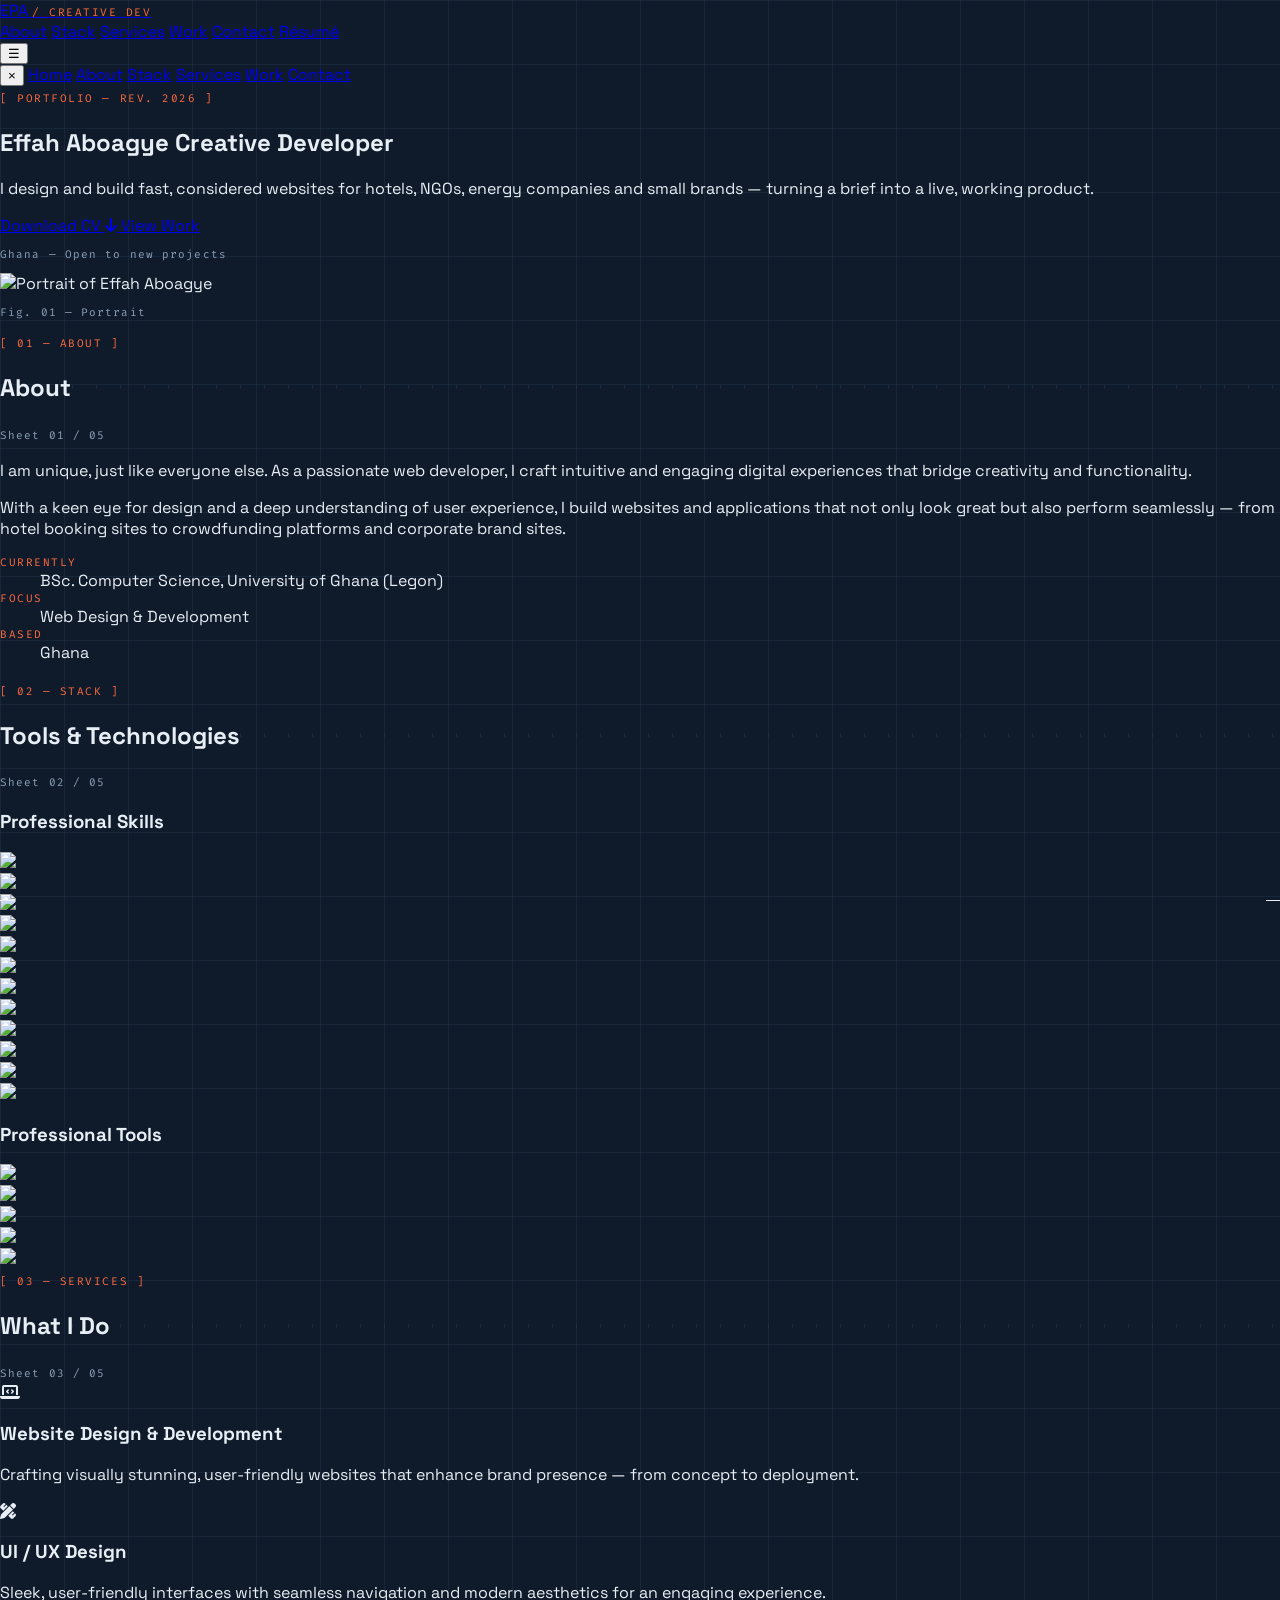
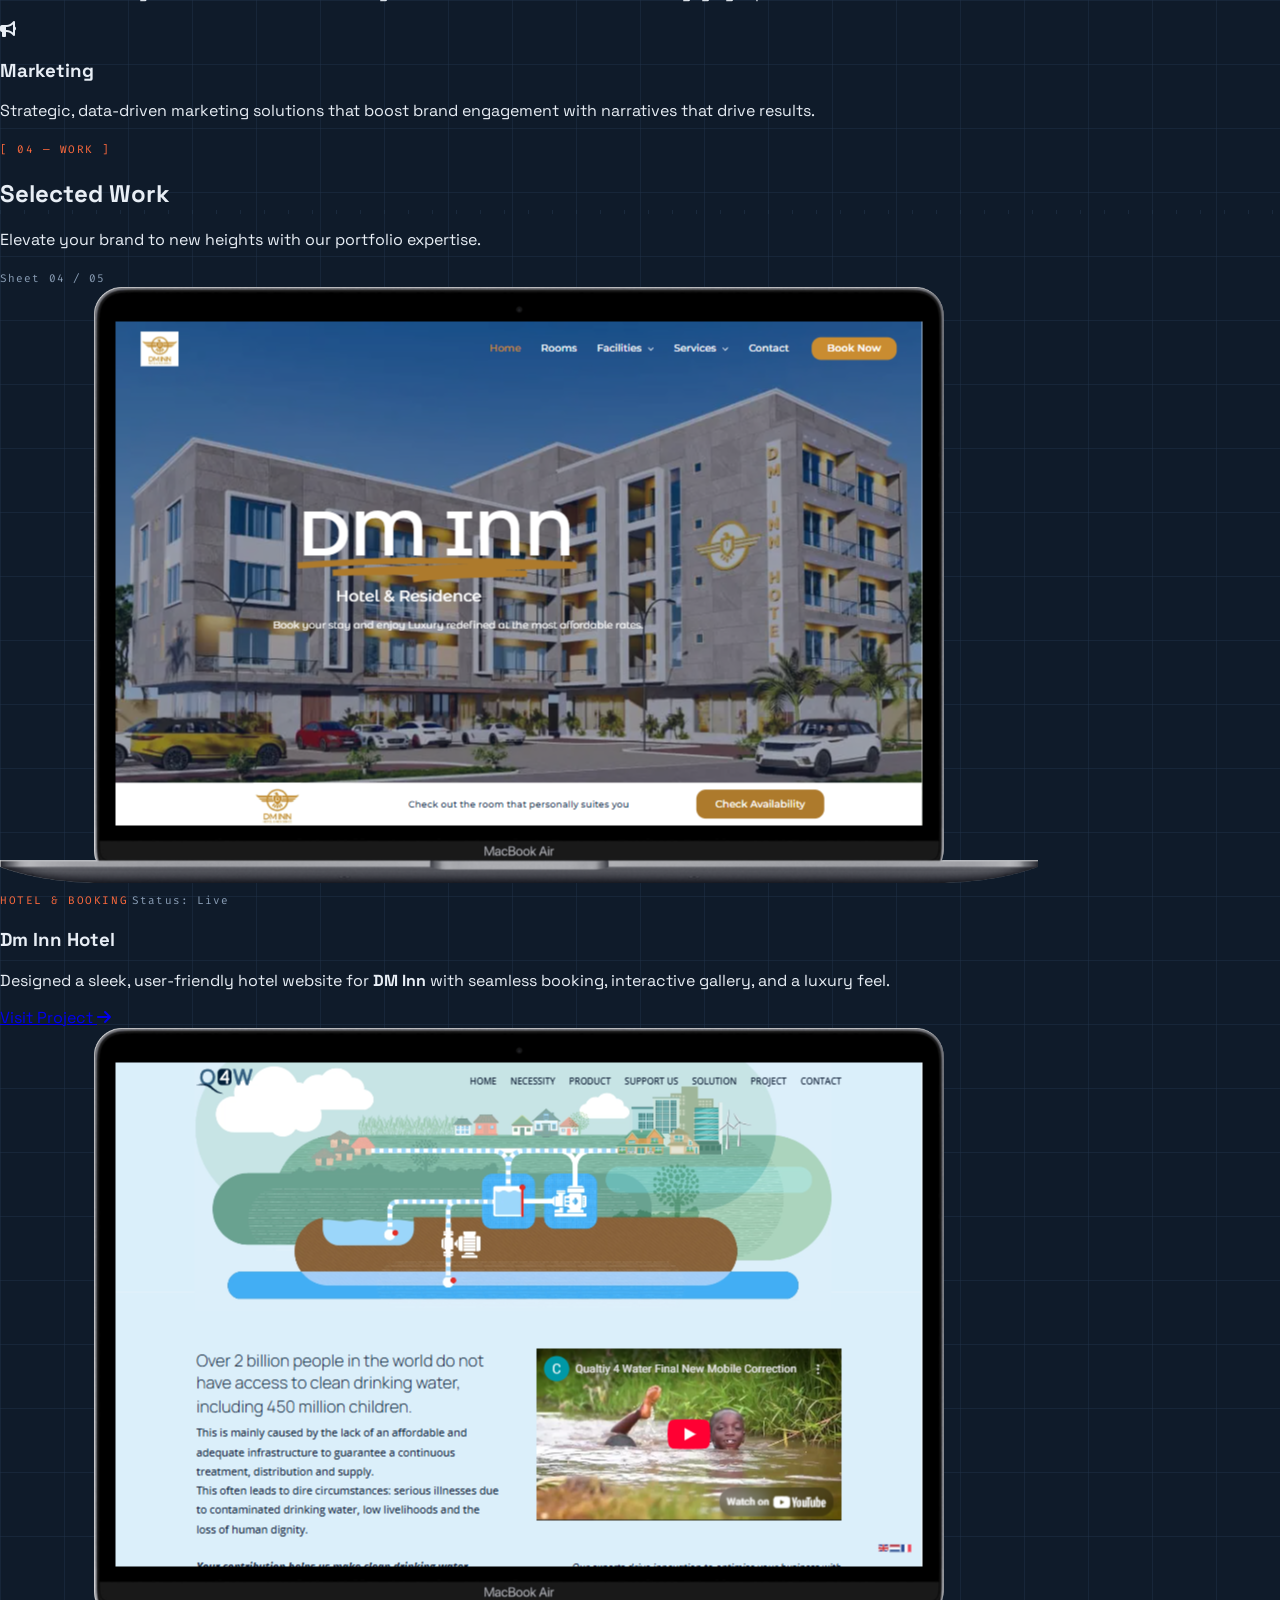
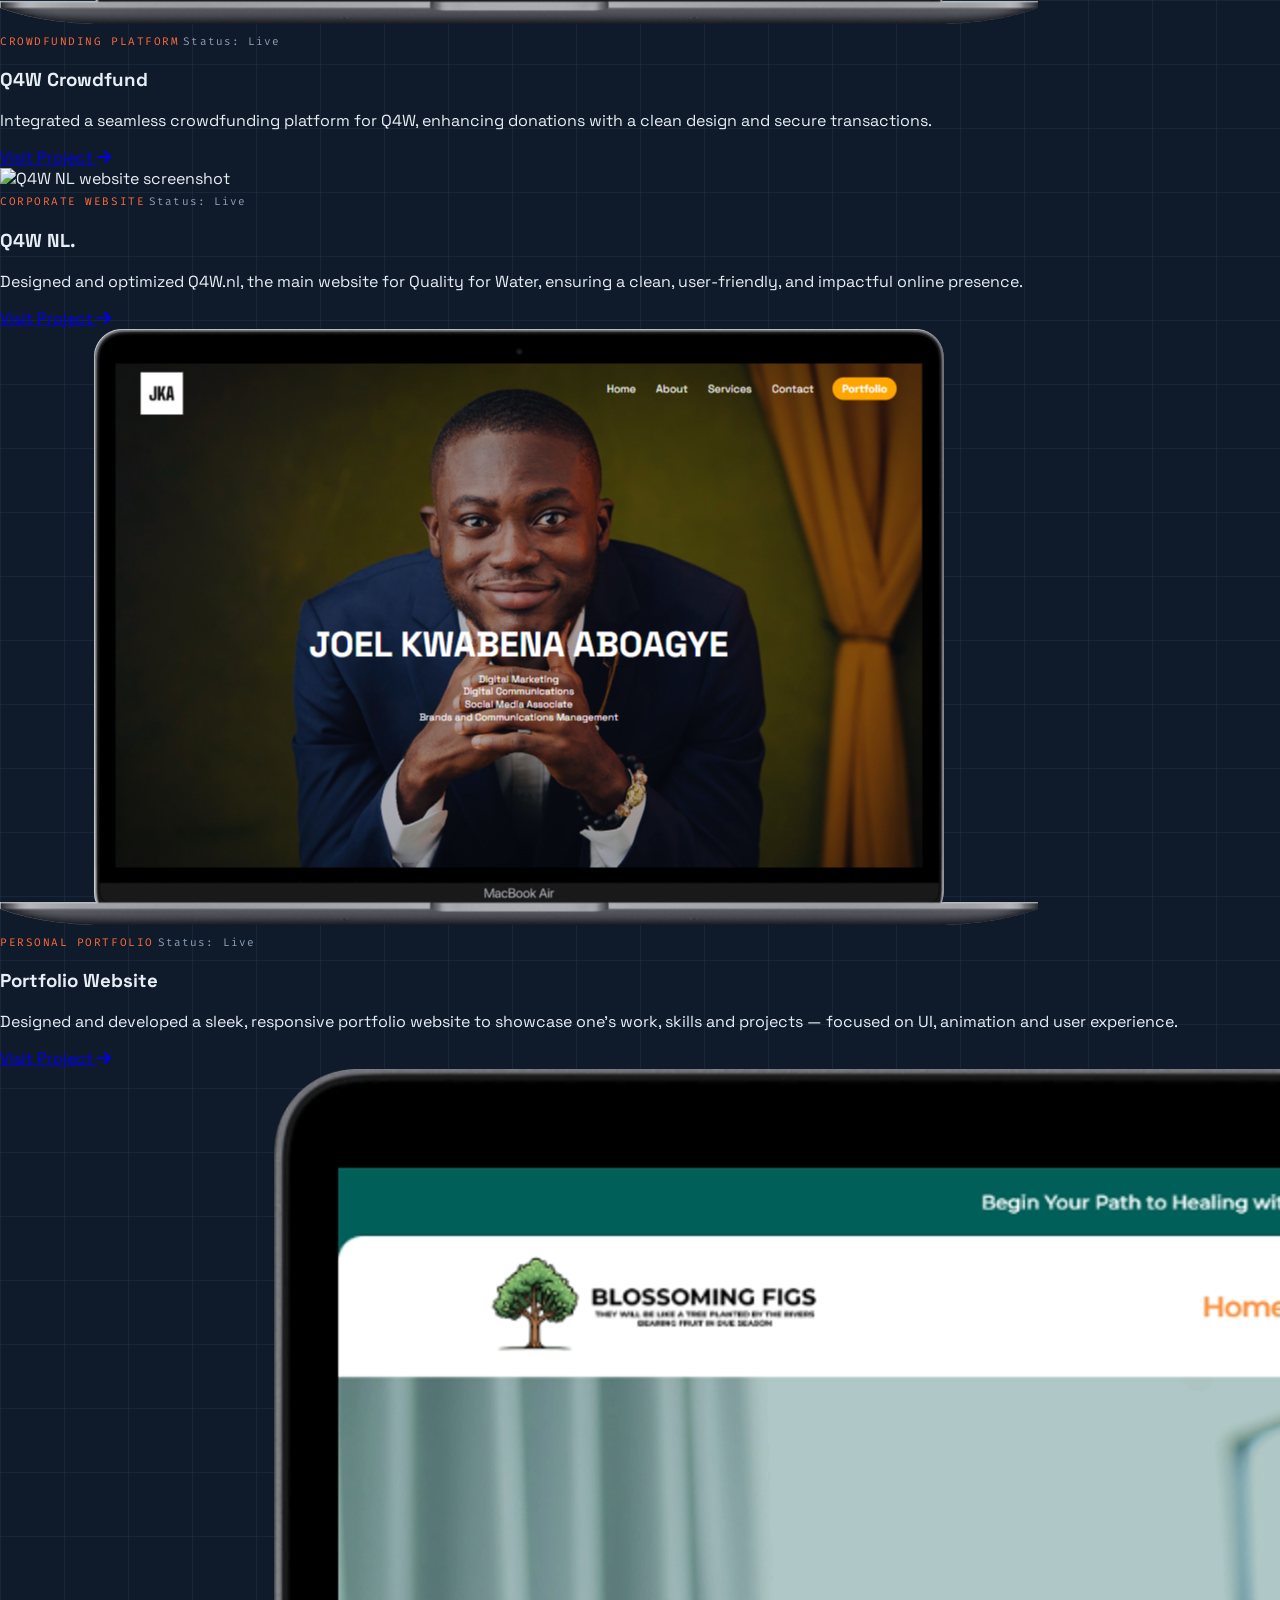
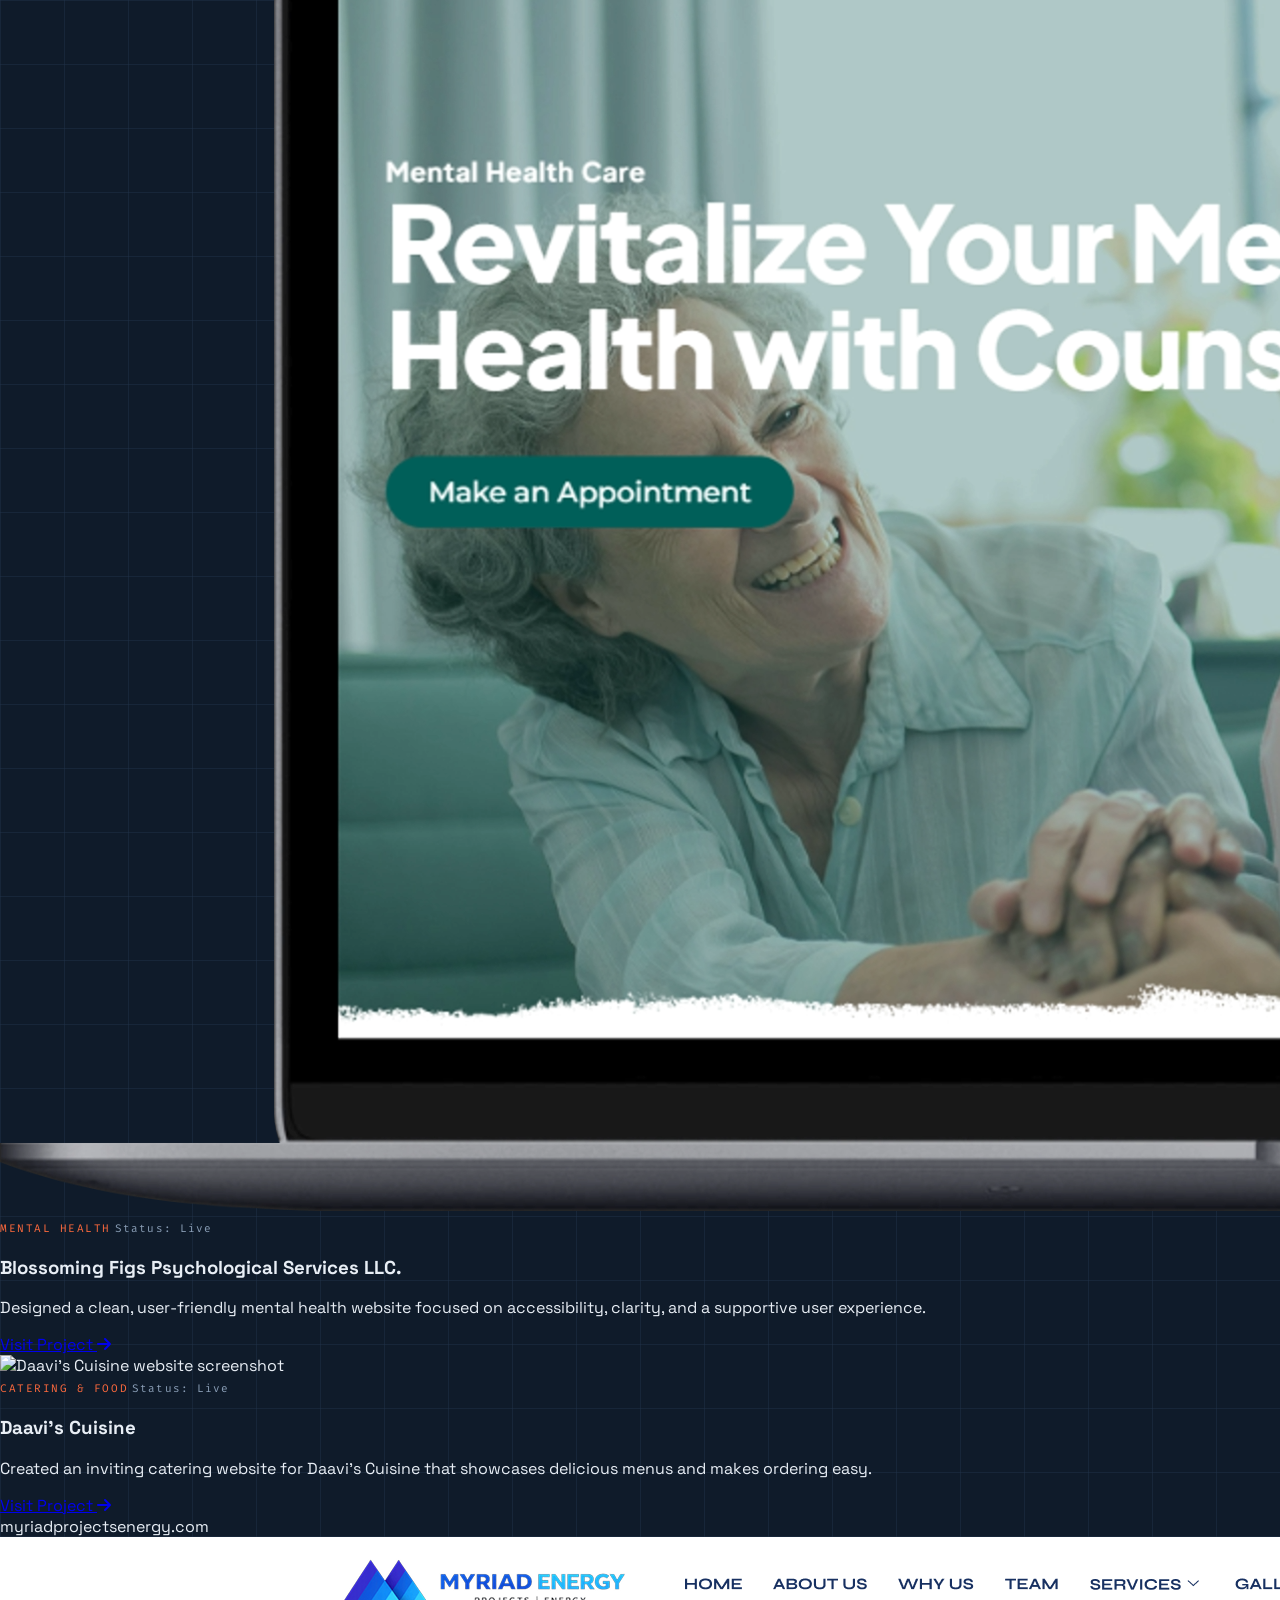
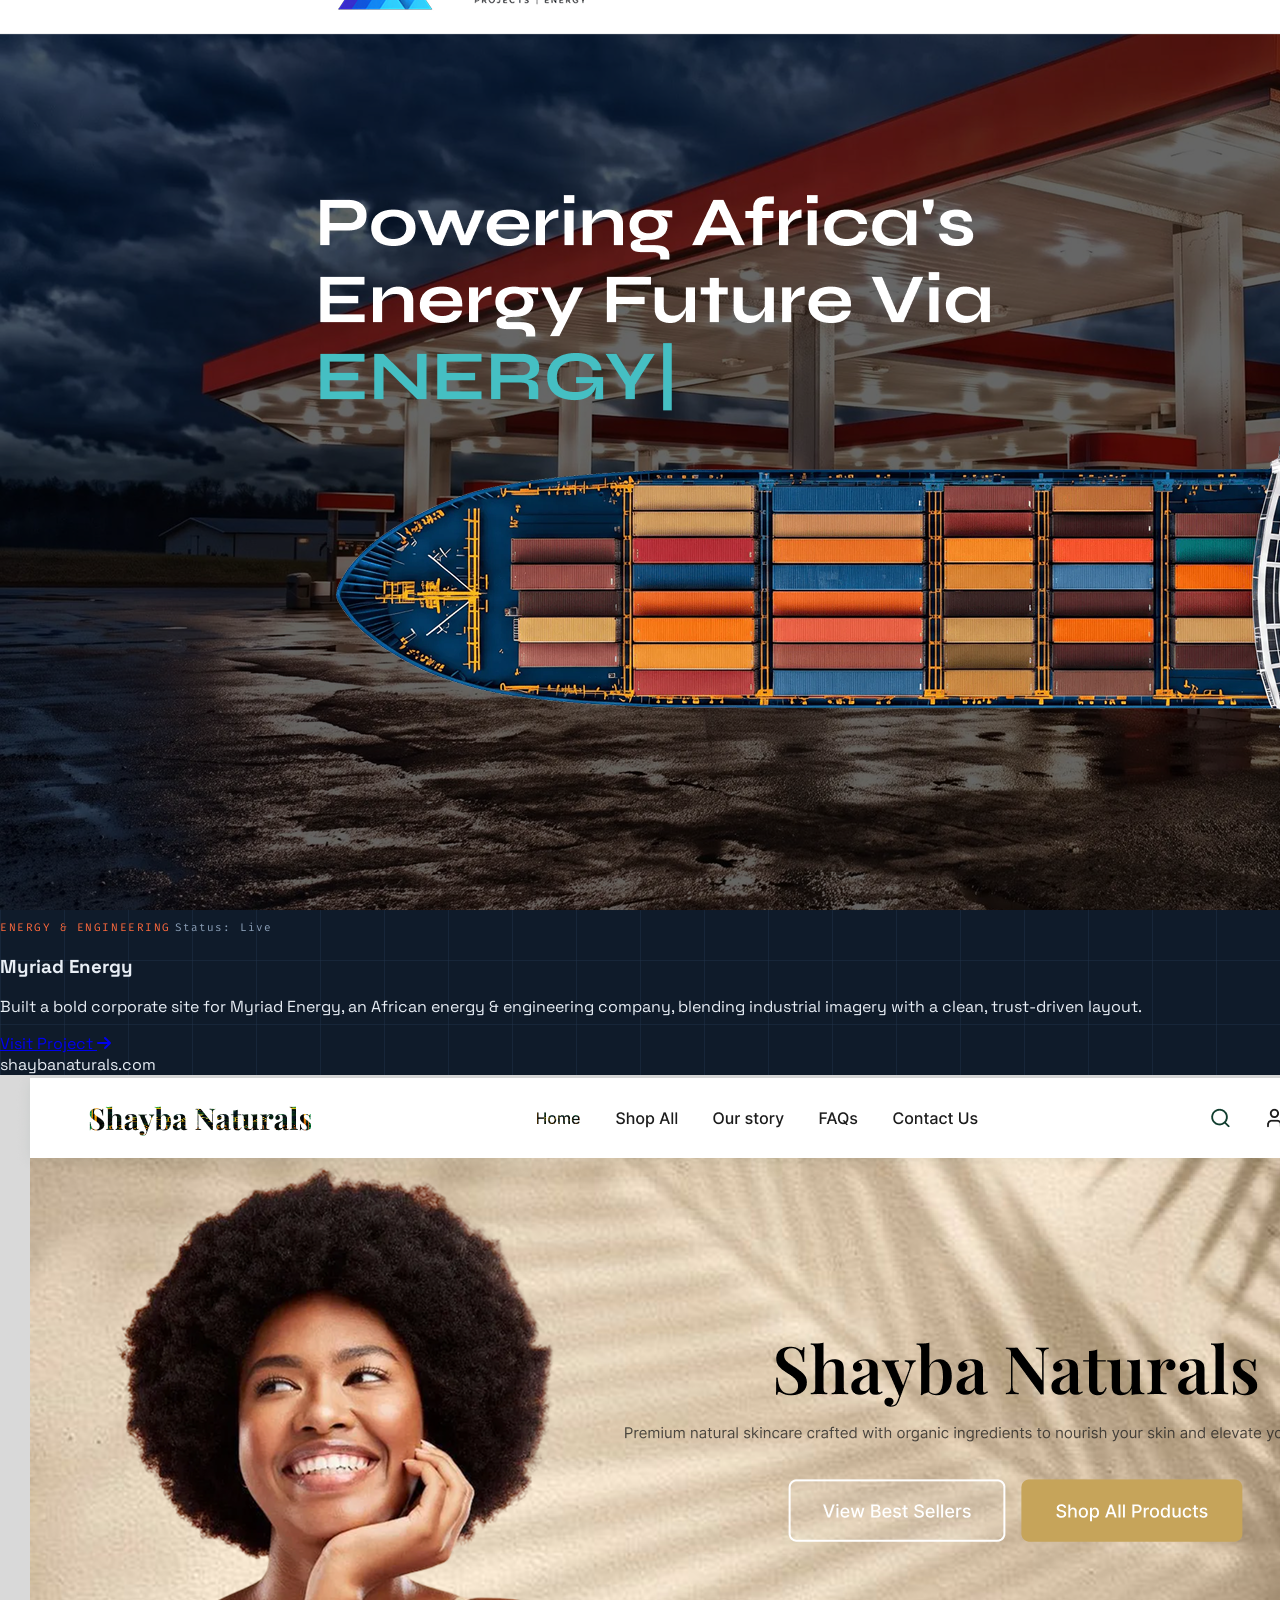
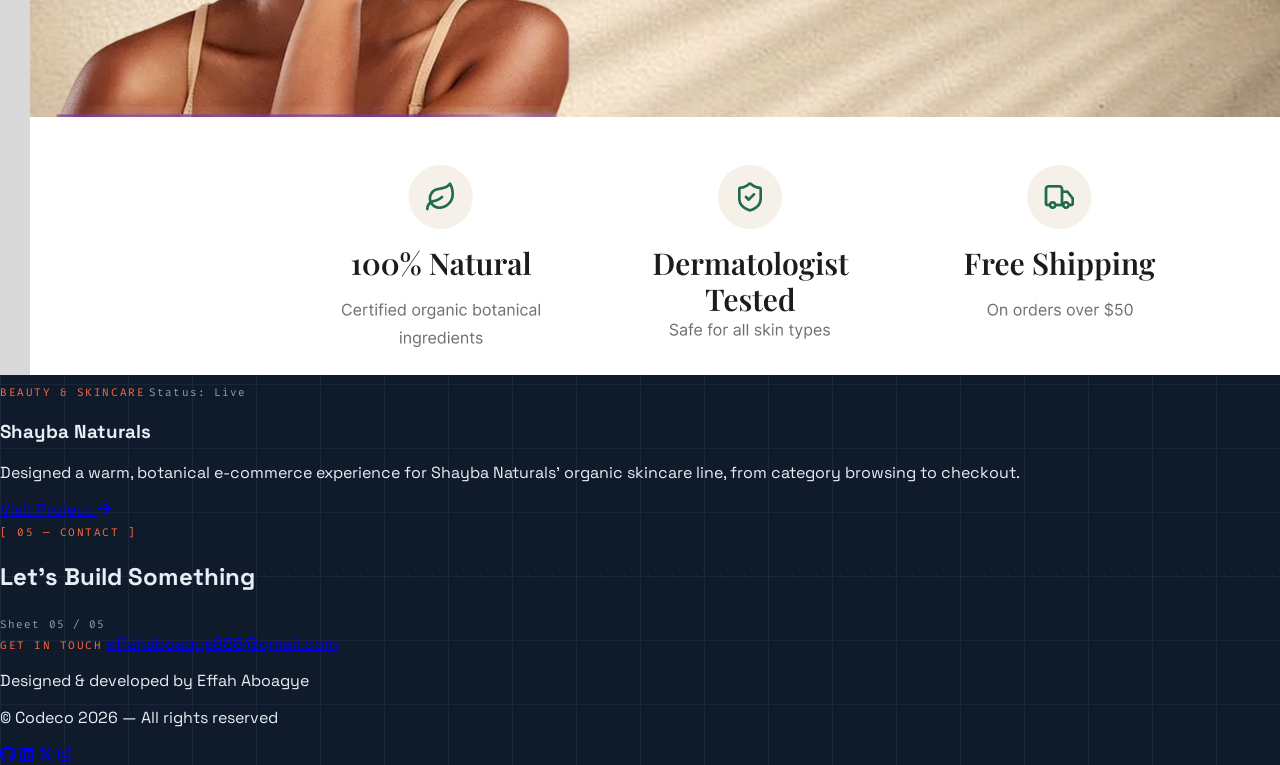
==== index.html @ 63d4f07f "Add accent colors for sections and enhance image display for project cards" ====
<!DOCTYPE html>
<html lang="en">
<head>
    <meta charset="UTF-8">
    <meta name="viewport" content="width=device-width, initial-scale=1.0">
    <title>Effah Aboagye — Creative Developer</title>
    <script src="https://cdn.tailwindcss.com"></script>
    <link rel="preconnect" href="https://fonts.googleapis.com">
    <link rel="preconnect" href="https://fonts.gstatic.com" crossorigin>
    <link href="https://fonts.googleapis.com/css2?family=Big+Shoulders+Display:wght@400..900&family=Space+Grotesk:wght@300..700&family=Fira+Code:wght@300..600&display=swap" rel="stylesheet">
    <link rel="stylesheet" href="https://cdnjs.cloudflare.com/ajax/libs/font-awesome/6.5.1/css/all.min.css">
    <link rel="stylesheet" href="app.css">
</head>
<body class="antialiased">

    <!-- NAV -->
    <nav class="sticky top-0 z-50 flex items-center justify-between px-6 md:px-12 py-5 bg-[var(--ink)]/95 backdrop-blur border-b border-[var(--line)]">
        <a id="home" href="#home" class="flex items-baseline gap-3">
            <span class="font-display text-3xl font-bold tracking-wide text-white">EPA</span>
            <span class="hidden sm:inline eyebrow !text-[var(--muted)]">/ Creative Dev</span>
        </a>

        <div class="hidden md:flex items-center gap-8">
            <a href="#about" class="font-mono text-xs tracking-widest uppercase text-[var(--muted)] hover:text-[var(--signal)] transition-colors">About</a>
            <a href="#stack" class="font-mono text-xs tracking-widest uppercase text-[var(--muted)] hover:text-[var(--signal)] transition-colors">Stack</a>
            <a href="#services" class="font-mono text-xs tracking-widest uppercase text-[var(--muted)] hover:text-[var(--signal)] transition-colors">Services</a>
            <a href="#projects" class="font-mono text-xs tracking-widest uppercase text-[var(--muted)] hover:text-[var(--signal)] transition-colors">Work</a>
            <a href="#contact" class="font-mono text-xs tracking-widest uppercase text-[var(--muted)] hover:text-[var(--signal)] transition-colors">Contact</a>
            <a href="PAAKWESI EFFAH ABOAGYE_RESUME.pdf" target="_blank" class="font-mono text-xs tracking-widest uppercase border border-[var(--line-bright)] px-4 py-2 hover:border-[var(--signal)] hover:text-[var(--signal)] transition-colors">Résumé</a>
        </div>

        <button id="menu-btn" aria-label="Open menu" class="md:hidden text-white text-2xl leading-none">&#9776;</button>
    </nav>

    <!-- MOBILE MENU -->
    <div id="mobile-menu" class="fixed inset-0 z-50 bg-[var(--ink)] hidden flex-col items-center justify-center gap-8 text-white">
        <button id="close-btn" aria-label="Close menu" class="absolute top-6 right-6 text-3xl leading-none">&times;</button>
        <a href="#home" class="font-mono text-sm tracking-widest uppercase menu-link hover:text-[var(--signal)]">Home</a>
        <a href="#about" class="font-mono text-sm tracking-widest uppercase menu-link hover:text-[var(--signal)]">About</a>
        <a href="#stack" class="font-mono text-sm tracking-widest uppercase menu-link hover:text-[var(--signal)]">Stack</a>
        <a href="#services" class="font-mono text-sm tracking-widest uppercase menu-link hover:text-[var(--signal)]">Services</a>
        <a href="#projects" class="font-mono text-sm tracking-widest uppercase menu-link hover:text-[var(--signal)]">Work</a>
        <a href="#contact" class="font-mono text-sm tracking-widest uppercase menu-link hover:text-[var(--signal)]">Contact</a>
    </div>

    <script>
        const menuBtn = document.getElementById("menu-btn");
        const mobileMenu = document.getElementById("mobile-menu");
        const closeBtn = document.getElementById("close-btn");
        const menuLinks = document.querySelectorAll(".menu-link");

        menuBtn.addEventListener("click", () => {
            mobileMenu.classList.remove("hidden");
            mobileMenu.classList.add("flex");
        });

        function closeMenu() {
            mobileMenu.classList.add("hidden");
            mobileMenu.classList.remove("flex");
        }

        closeBtn.addEventListener("click", closeMenu);
        menuLinks.forEach(link => link.addEventListener("click", closeMenu));
    </script>

    <!-- HERO -->
    <section class="relative px-6 md:px-12 pt-16 pb-24 md:pt-24 md:pb-32 max-w-7xl mx-auto grid md:grid-cols-2 gap-16 items-center reveal">
        <div>
            <span class="eyebrow">[ Portfolio — Rev. 2026 ]</span>
            <h1 class="font-display uppercase leading-[0.82] tracking-tight text-white mt-5">
                <span class="block text-xl md:text-2xl font-normal text-[var(--muted)] tracking-[0.25em] mb-3">Effah Aboagye</span>
                <span class="block text-[16vw] md:text-[5.2vw] font-bold">Creative</span>
                <span class="block text-[16vw] md:text-[5.2vw] font-bold text-[var(--signal)]">Developer</span>
            </h1>
            <p class="text-[var(--muted)] max-w-md mt-6 leading-relaxed">
                I design and build fast, considered websites for hotels, NGOs, energy companies and small brands — turning a brief into a live, working product.
            </p>
            <div class="flex flex-wrap gap-4 mt-9">
                <a href="PAAKWESI EFFAH ABOAGYE_RESUME.pdf" target="_blank"
                    class="inline-flex items-center gap-2 px-6 py-3 bg-[var(--signal)] text-[#0F1B2A] font-mono text-xs uppercase tracking-widest font-semibold hover:bg-white transition-colors">
                    Download CV <i class="fa-solid fa-arrow-down text-[10px]"></i>
                </a>
                <a href="#projects"
                    class="inline-flex items-center gap-2 px-6 py-3 border border-[var(--line-bright)] font-mono text-xs uppercase tracking-widest hover:border-[var(--signal)] hover:text-[var(--signal)] transition-colors">
                    View Work
                </a>
            </div>
            <p class="sheet-index mt-10">Ghana — Open to new projects</p>
        </div>

        <div class="relative">
            <div class="relative border border-[var(--line)] bg-[var(--panel)] p-5">
                <span class="corner corner-tl"></span>
                <span class="corner corner-tr"></span>
                <span class="corner corner-bl"></span>
                <span class="corner corner-br"></span>
                <img src="assets/mainhero3.0.png" class="w-full max-w-sm mx-auto" alt="Portrait of Effah Aboagye">
            </div>
            <p class="sheet-index mt-3">Fig. 01 — Portrait</p>
        </div>
    </section>

    <!-- ABOUT -->
    <section id="about" class="px-6 md:px-12 py-20 md:py-28 max-w-7xl mx-auto reveal border-t border-[var(--line)]">
        <div class="tick-row flex items-baseline justify-between pb-4 mb-12">
            <div>
                <span class="eyebrow">[ 01 — About ]</span>
                <h2 class="font-display uppercase text-4xl md:text-5xl font-bold text-white mt-2">About</h2>
            </div>
            <span class="sheet-index hidden sm:block">Sheet 01 / 05</span>
        </div>

        <div class="grid md:grid-cols-3 gap-12">
            <div class="md:col-span-2">
                <p class="text-lg leading-relaxed text-[var(--text)]">
                    I am unique, just like everyone else. As a passionate web developer, I craft intuitive and engaging digital experiences that bridge creativity and functionality.
                </p>
                <p class="text-[var(--muted)] leading-relaxed mt-5">
                    With a keen eye for design and a deep understanding of user experience, I build websites and applications that not only look great but also perform seamlessly — from hotel booking sites to crowdfunding platforms and corporate brand sites.
                </p>
            </div>

            <div class="relative border border-[var(--line)] bg-[var(--panel)] p-6">
                <span class="corner corner-tl"></span>
                <span class="corner corner-br"></span>
                <dl class="space-y-5">
                    <div>
                        <dt class="eyebrow">Currently</dt>
                        <dd class="mt-1 text-sm text-[var(--text)]">BSc. Computer Science, University of Ghana (Legon)</dd>
                    </div>
                    <div>
                        <dt class="eyebrow">Focus</dt>
                        <dd class="mt-1 text-sm text-[var(--text)]">Web Design &amp; Development</dd>
                    </div>
                    <div>
                        <dt class="eyebrow">Based</dt>
                        <dd class="mt-1 text-sm text-[var(--text)]">Ghana</dd>
                    </div>
                </dl>
            </div>
        </div>
    </section>

    <!-- STACK -->
    <section id="stack" class="px-6 md:px-12 py-20 md:py-28 max-w-7xl mx-auto reveal border-t border-[var(--line)]">
        <div class="tick-row flex items-baseline justify-between pb-4 mb-12">
            <div>
                <span class="eyebrow">[ 02 — Stack ]</span>
                <h2 class="font-display uppercase text-4xl md:text-5xl font-bold text-white mt-2">Tools &amp; Technologies</h2>
            </div>
            <span class="sheet-index hidden sm:block">Sheet 02 / 05</span>
        </div>

        <h3 class="font-mono text-xs uppercase tracking-widest text-[var(--muted)] mb-4">Professional Skills</h3>
        <div class="grid grid-cols-4 sm:grid-cols-6 md:grid-cols-11 gap-px bg-[var(--line)] border border-[var(--line)] mb-14">
            <div class="bg-[var(--panel)] flex items-center justify-center aspect-square p-4 hover:bg-[var(--panel-2)] transition-colors"><img src="https://img.icons8.com/?size=100&id=20909&format=png&color=FFFFFF" class="w-8 opacity-80 hover:opacity-100 transition-opacity"></div>
            <div class="bg-[var(--panel)] flex items-center justify-center aspect-square p-4 hover:bg-[var(--panel-2)] transition-colors"><img src="https://img.icons8.com/?size=100&id=7gdY5qNXaKC0&format=png&color=FFFFFF" class="w-8 opacity-80 hover:opacity-100 transition-opacity"></div>
            <div class="bg-[var(--panel)] flex items-center justify-center aspect-square p-4 hover:bg-[var(--panel-2)] transition-colors"><img src="https://img.icons8.com/?size=100&id=CIAZz2CYc6Kc&format=png&color=FFFFFF" class="w-8 opacity-80 hover:opacity-100 transition-opacity"></div>
            <div class="bg-[var(--panel)] flex items-center justify-center aspect-square p-4 hover:bg-[var(--panel-2)] transition-colors"><img src="https://img.icons8.com/?size=100&id=PXTY4q2Sq2lG&format=png&color=FFFFFF" class="w-8 opacity-80 hover:opacity-100 transition-opacity"></div>
            <div class="bg-[var(--panel)] flex items-center justify-center aspect-square p-4 hover:bg-[var(--panel-2)] transition-colors"><img src="https://img.icons8.com/?size=100&id=asWSSTBrDlTW&format=png&color=FFFFFF" class="w-8 opacity-80 hover:opacity-100 transition-opacity"></div>
            <div class="bg-[var(--panel)] flex items-center justify-center aspect-square p-4 hover:bg-[var(--panel-2)] transition-colors"><img src="https://img.icons8.com/?size=100&id=t4YbEbA834uH&format=png&color=FFFFFF" class="w-8 opacity-80 hover:opacity-100 transition-opacity"></div>
            <div class="bg-[var(--panel)] flex items-center justify-center aspect-square p-4 hover:bg-[var(--panel-2)] transition-colors"><img src="https://img.icons8.com/?size=100&id=W0YEwBDDfTeu&format=png&color=FFFFFF" class="w-8 opacity-80 hover:opacity-100 transition-opacity"></div>
            <div class="bg-[var(--panel)] flex items-center justify-center aspect-square p-4 hover:bg-[var(--panel-2)] transition-colors"><img src="https://img.icons8.com/?size=100&id=13664&format=png&color=FFFFFF" class="w-8 opacity-80 hover:opacity-100 transition-opacity"></div>
            <div class="bg-[var(--panel)] flex items-center justify-center aspect-square p-4 hover:bg-[var(--panel-2)] transition-colors"><img src="https://img.icons8.com/?size=100&id=guteo8_ARDB_&format=png&color=FFFFFF" class="w-8 opacity-80 hover:opacity-100 transition-opacity"></div>
            <div class="bg-[var(--panel)] flex items-center justify-center aspect-square p-4 hover:bg-[var(--panel-2)] transition-colors"><img src="https://img.icons8.com/?size=100&id=20906&format=png&color=FFFFFF" class="w-8 opacity-80 hover:opacity-100 transition-opacity"></div>
            <div class="bg-[var(--panel)] flex items-center justify-center aspect-square p-4 hover:bg-[var(--panel-2)] transition-colors"><img src="https://img.icons8.com/?size=100&id=3tC9EQumUAuq&format=png&color=FFFFFF" class="w-8 opacity-80 hover:opacity-100 transition-opacity"></div>
            <div class="bg-[var(--panel)] flex items-center justify-center aspect-square p-4 hover:bg-[var(--panel-2)] transition-colors"><img src="https://img.icons8.com/?size=100&id=13441&format=png&color=FFFFFF" class="w-8 opacity-80 hover:opacity-100 transition-opacity"></div>
        </div>

        <h3 class="font-mono text-xs uppercase tracking-widest text-[var(--muted)] mb-4">Professional Tools</h3>
        <div class="grid grid-cols-3 sm:grid-cols-5 gap-px bg-[var(--line)] border border-[var(--line)] max-w-xl">
            <div class="bg-[var(--panel)] flex items-center justify-center aspect-square p-4 hover:bg-[var(--panel-2)] transition-colors"><img src="https://img.icons8.com/?size=100&id=gXoJoyTtYXFg&format=png&color=FFFFFF" class="w-8 opacity-80 hover:opacity-100 transition-opacity"></div>
            <div class="bg-[var(--panel)] flex items-center justify-center aspect-square p-4 hover:bg-[var(--panel-2)] transition-colors"><img src="https://img.icons8.com/?size=100&id=0OQR1FYCuA9f&format=png&color=FFFFFF" class="w-8 opacity-80 hover:opacity-100 transition-opacity"></div>
            <div class="bg-[var(--panel)] flex items-center justify-center aspect-square p-4 hover:bg-[var(--panel-2)] transition-colors"><img src="https://img.icons8.com/?size=100&id=lkh3AbJLmFpp&format=png&color=FFFFFF" class="w-8 opacity-80 hover:opacity-100 transition-opacity"></div>
            <div class="bg-[var(--panel)] flex items-center justify-center aspect-square p-4 hover:bg-[var(--panel-2)] transition-colors"><img src="https://img.icons8.com/?size=100&id=63204&format=png&color=FFFFFF" class="w-8 opacity-80 hover:opacity-100 transition-opacity"></div>
            <div class="bg-[var(--panel)] flex items-center justify-center aspect-square p-4 hover:bg-[var(--panel-2)] transition-colors"><img src="https://img.icons8.com/?size=100&id=25020&format=png&color=FFFFFF" class="w-8 opacity-80 hover:opacity-100 transition-opacity"></div>
        </div>
    </section>

    <!-- SERVICES -->
    <section id="services" class="px-6 md:px-12 py-20 md:py-28 max-w-7xl mx-auto reveal border-t border-[var(--line)]">
        <div class="tick-row flex items-baseline justify-between pb-4 mb-12">
            <div>
                <span class="eyebrow">[ 03 — Services ]</span>
                <h2 class="font-display uppercase text-4xl md:text-5xl font-bold text-white mt-2">What I Do</h2>
            </div>
            <span class="sheet-index hidden sm:block">Sheet 03 / 05</span>
        </div>

        <div class="grid md:grid-cols-3 gap-px bg-[var(--line)] border border-[var(--line)]">
            <div class="bg-[var(--panel)] p-8 hover:bg-[var(--panel-2)] transition-colors">
                <div class="w-12 h-12 border border-[var(--line-bright)] flex items-center justify-center text-[var(--signal)] text-lg mb-6">
                    <i class="fa-solid fa-laptop-code"></i>
                </div>
                <h3 class="font-display uppercase text-2xl font-semibold text-white">Website Design &amp; Development</h3>
                <p class="text-sm text-[var(--muted)] mt-3 leading-relaxed">
                    Crafting visually stunning, user-friendly websites that enhance brand presence — from concept to deployment.
                </p>
            </div>

            <div class="bg-[var(--panel)] p-8 hover:bg-[var(--panel-2)] transition-colors">
                <div class="w-12 h-12 border border-[var(--line-bright)] flex items-center justify-center text-[var(--signal)] text-lg mb-6">
                    <i class="fa-solid fa-pen-ruler"></i>
                </div>
                <h3 class="font-display uppercase text-2xl font-semibold text-white">UI / UX Design</h3>
                <p class="text-sm text-[var(--muted)] mt-3 leading-relaxed">
                    Sleek, user-friendly interfaces with seamless navigation and modern aesthetics for an engaging experience.
                </p>
            </div>

            <div class="bg-[var(--panel)] p-8 hover:bg-[var(--panel-2)] transition-colors">
                <div class="w-12 h-12 border border-[var(--line-bright)] flex items-center justify-center text-[var(--signal)] text-lg mb-6">
                    <i class="fa-solid fa-bullhorn"></i>
                </div>
                <h3 class="font-display uppercase text-2xl font-semibold text-white">Marketing</h3>
                <p class="text-sm text-[var(--muted)] mt-3 leading-relaxed">
                    Strategic, data-driven marketing solutions that boost brand engagement with narratives that drive results.
                </p>
            </div>
        </div>
    </section>

    <!-- PROJECTS -->
    <section id="projects" class="px-6 md:px-12 py-20 md:py-28 max-w-7xl mx-auto reveal border-t border-[var(--line)]">
        <div class="tick-row flex items-baseline justify-between pb-4 mb-12">
            <div>
                <span class="eyebrow">[ 04 — Work ]</span>
                <h2 class="font-display uppercase text-4xl md:text-5xl font-bold text-white mt-2">Selected Work</h2>
                <p class="text-[var(--muted)] mt-3 max-w-md">Elevate your brand to new heights with our portfolio expertise.</p>
            </div>
            <span class="sheet-index hidden sm:block">Sheet 04 / 05</span>
        </div>

        <div class="grid md:grid-cols-2 gap-px bg-[var(--line)] border border-[var(--line)]">

            <!-- Project Plate -->
            <div class="bg-[var(--panel)] p-8">
                <div class="relative border border-[var(--line)]">
                    <span class="corner corner-tl"></span>
                    <span class="corner corner-br"></span>
                    <img class="w-full" src="assets/Macbook-Air-dminn.me.png" alt="Dm Inn Hotel website screenshot">
                </div>
                <div class="flex items-center justify-between mt-4 mb-1">
                    <span class="eyebrow">Hotel &amp; Booking</span>
                    <span class="sheet-index">Status: Live</span>
                </div>
                <h3 class="font-display uppercase text-2xl font-semibold text-white">Dm Inn Hotel</h3>
                <p class="text-sm text-[var(--muted)] mt-2 leading-relaxed">Designed a sleek, user-friendly hotel website for <strong class="text-[var(--text)]">DM Inn</strong> with seamless booking, interactive gallery, and a luxury feel.</p>
                <a target="_blank" href="https://dminn.me" class="inline-flex items-center gap-2 mt-5 px-5 py-2.5 border border-[var(--line-bright)] font-mono text-xs uppercase tracking-widest hover:bg-[var(--signal)] hover:text-[#0F1B2A] hover:border-[var(--signal)] transition-colors">
                    Visit Project <i class="fa-solid fa-arrow-right text-[10px]"></i>
                </a>
            </div>

            <!-- Project Plate -->
            <div class="bg-[var(--panel)] p-8">
                <div class="relative border border-[var(--line)]">
                    <span class="corner corner-tl"></span>
                    <span class="corner corner-br"></span>
                    <img class="w-full" src="assets/Macbook-Air-crowdfund-q4w.nl.png" alt="Q4W Crowdfund website screenshot">
                </div>
                <div class="flex items-center justify-between mt-4 mb-1">
                    <span class="eyebrow">Crowdfunding Platform</span>
                    <span class="sheet-index">Status: Live</span>
                </div>
                <h3 class="font-display uppercase text-2xl font-semibold text-white">Q4W Crowdfund</h3>
                <p class="text-sm text-[var(--muted)] mt-2 leading-relaxed">Integrated a seamless crowdfunding platform for Q4W, enhancing donations with a clean design and secure transactions.</p>
                <a href="https://crowdfund-q4w.nl" target="_blank" class="inline-flex items-center gap-2 mt-5 px-5 py-2.5 border border-[var(--line-bright)] font-mono text-xs uppercase tracking-widest hover:bg-[var(--signal)] hover:text-[#0F1B2A] hover:border-[var(--signal)] transition-colors">
                    Visit Project <i class="fa-solid fa-arrow-right text-[10px]"></i>
                </a>
            </div>

            <!-- Project Plate -->
            <div class="bg-[var(--panel)] p-8">
                <div class="relative border border-[var(--line)]">
                    <span class="corner corner-tl"></span>
                    <span class="corner corner-br"></span>
                    <img class="w-full" src="assets//Macbook-Air-q4w.nl (1).png" alt="Q4W NL website screenshot">
                </div>
                <div class="flex items-center justify-between mt-4 mb-1">
                    <span class="eyebrow">Corporate Website</span>
                    <span class="sheet-index">Status: Live</span>
                </div>
                <h3 class="font-display uppercase text-2xl font-semibold text-white">Q4W NL.</h3>
                <p class="text-sm text-[var(--muted)] mt-2 leading-relaxed">Designed and optimized Q4W.nl, the main website for Quality for Water, ensuring a clean, user-friendly, and impactful online presence.</p>
                <a href="https://q4w.nl" target="_blank" class="inline-flex items-center gap-2 mt-5 px-5 py-2.5 border border-[var(--line-bright)] font-mono text-xs uppercase tracking-widest hover:bg-[var(--signal)] hover:text-[#0F1B2A] hover:border-[var(--signal)] transition-colors">
                    Visit Project <i class="fa-solid fa-arrow-right text-[10px]"></i>
                </a>
            </div>

            <!-- Project Plate -->
            <div class="bg-[var(--panel)] p-8">
                <div class="relative border border-[var(--line)]">
                    <span class="corner corner-tl"></span>
                    <span class="corner corner-br"></span>
                    <img class="w-full" src="assets/Macbook-Air-mighty808.github.io.png" alt="Portfolio website screenshot">
                </div>
                <div class="flex items-center justify-between mt-4 mb-1">
                    <span class="eyebrow">Personal Portfolio</span>
                    <span class="sheet-index">Status: Live</span>
                </div>
                <h3 class="font-display uppercase text-2xl font-semibold text-white">Portfolio Website</h3>
                <p class="text-sm text-[var(--muted)] mt-2 leading-relaxed">Designed and developed a sleek, responsive portfolio website to showcase one's work, skills and projects — focused on UI, animation and user experience.</p>
                <a href="https://joelaboagye.online" target="_blank" class="inline-flex items-center gap-2 mt-5 px-5 py-2.5 border border-[var(--line-bright)] font-mono text-xs uppercase tracking-widest hover:bg-[var(--signal)] hover:text-[#0F1B2A] hover:border-[var(--signal)] transition-colors">
                    Visit Project <i class="fa-solid fa-arrow-right text-[10px]"></i>
                </a>
            </div>

            <!-- Project Plate -->
            <div class="bg-[var(--panel)] p-8">
                <div class="relative border border-[var(--line)]">
                    <span class="corner corner-tl"></span>
                    <span class="corner corner-br"></span>
                    <img class="w-full" src="assets/Macbook-Air-blossomingfigspsych.com.png" alt="Blossoming Figs Psychological Services website screenshot">
                </div>
                <div class="flex items-center justify-between mt-4 mb-1">
                    <span class="eyebrow">Mental Health</span>
                    <span class="sheet-index">Status: Live</span>
                </div>
                <h3 class="font-display uppercase text-2xl font-semibold text-white">Blossoming Figs Psychological Services LLC.</h3>
                <p class="text-sm text-[var(--muted)] mt-2 leading-relaxed">Designed a clean, user-friendly mental health website focused on accessibility, clarity, and a supportive user experience.</p>
                <a href="https://blossomingfigspsych.com/" target="_blank" class="inline-flex items-center gap-2 mt-5 px-5 py-2.5 border border-[var(--line-bright)] font-mono text-xs uppercase tracking-widest hover:bg-[var(--signal)] hover:text-[#0F1B2A] hover:border-[var(--signal)] transition-colors">
                    Visit Project <i class="fa-solid fa-arrow-right text-[10px]"></i>
                </a>
            </div>

            <!-- Project Plate -->
            <div class="bg-[var(--panel)] p-8">
                <div class="relative border border-[var(--line)]">
                    <span class="corner corner-tl"></span>
                    <span class="corner corner-br"></span>
                    <img class="w-full" src="assets/Macbook-Air-daaviscuisine.store.png" alt="Daavi's Cuisine website screenshot">
                </div>
                <div class="flex items-center justify-between mt-4 mb-1">
                    <span class="eyebrow">Catering &amp; Food</span>
                    <span class="sheet-index">Status: Live</span>
                </div>
                <h3 class="font-display uppercase text-2xl font-semibold text-white">Daavi's Cuisine</h3>
                <p class="text-sm text-[var(--muted)] mt-2 leading-relaxed">Created an inviting catering website for Daavi's Cuisine that showcases delicious menus and makes ordering easy.</p>
                <a href="https://daaviscuisine.store/" target="_blank" class="inline-flex items-center gap-2 mt-5 px-5 py-2.5 border border-[var(--line-bright)] font-mono text-xs uppercase tracking-widest hover:bg-[var(--signal)] hover:text-[#0F1B2A] hover:border-[var(--signal)] transition-colors">
                    Visit Project <i class="fa-solid fa-arrow-right text-[10px]"></i>
                </a>
            </div>

            <!-- Project Plate -->
            <div class="bg-[var(--panel)] p-8">
                <div class="relative border border-[var(--line)] bg-[#0c1420]">
                    <span class="corner corner-tl"></span>
                    <span class="corner corner-br"></span>
                    <div class="flex items-center gap-1.5 bg-[#0c1420] px-4 py-2.5 border-b border-[var(--line)]">
                        <span class="w-2.5 h-2.5 rounded-full bg-red-400"></span>
                        <span class="w-2.5 h-2.5 rounded-full bg-yellow-400"></span>
                        <span class="w-2.5 h-2.5 rounded-full bg-green-400"></span>
                        <span class="ml-3 font-mono text-[11px] text-[var(--muted)] truncate">myriadprojectsenergy.com</span>
                    </div>
                    <img class="w-full aspect-[16/9] object-cover object-top" src="assets/myriad-energy.png" alt="Myriad Energy website screenshot">
                </div>
                <div class="flex items-center justify-between mt-4 mb-1">
                    <span class="eyebrow">Energy &amp; Engineering</span>
                    <span class="sheet-index">Status: Live</span>
                </div>
                <h3 class="font-display uppercase text-2xl font-semibold text-white">Myriad Energy</h3>
                <p class="text-sm text-[var(--muted)] mt-2 leading-relaxed">Built a bold corporate site for Myriad Energy, an African energy &amp; engineering company, blending industrial imagery with a clean, trust-driven layout.</p>
                <a href="https://myriadprojectsenergy.com/" target="_blank" class="inline-flex items-center gap-2 mt-5 px-5 py-2.5 border border-[var(--line-bright)] font-mono text-xs uppercase tracking-widest hover:bg-[var(--signal)] hover:text-[#0F1B2A] hover:border-[var(--signal)] transition-colors">
                    Visit Project <i class="fa-solid fa-arrow-right text-[10px]"></i>
                </a>
            </div>

            <!-- Project Plate -->
            <div class="bg-[var(--panel)] p-8">
                <div class="relative border border-[var(--line)] bg-[#0c1420]">
                    <span class="corner corner-tl"></span>
                    <span class="corner corner-br"></span>
                    <div class="flex items-center gap-1.5 bg-[#0c1420] px-4 py-2.5 border-b border-[var(--line)]">
                        <span class="w-2.5 h-2.5 rounded-full bg-red-400"></span>
                        <span class="w-2.5 h-2.5 rounded-full bg-yellow-400"></span>
                        <span class="w-2.5 h-2.5 rounded-full bg-green-400"></span>
                        <span class="ml-3 font-mono text-[11px] text-[var(--muted)] truncate">shaybanaturals.com</span>
                    </div>
                    <img class="w-full aspect-[16/9] object-cover object-top" src="assets/shayba-naturals.png" alt="Shayba Naturals website screenshot">
                </div>
                <div class="flex items-center justify-between mt-4 mb-1">
                    <span class="eyebrow">Beauty &amp; Skincare</span>
                    <span class="sheet-index">Status: Live</span>
                </div>
                <h3 class="font-display uppercase text-2xl font-semibold text-white">Shayba Naturals</h3>
                <p class="text-sm text-[var(--muted)] mt-2 leading-relaxed">Designed a warm, botanical e-commerce experience for Shayba Naturals' organic skincare line, from category browsing to checkout.</p>
                <a href="https://shaybanaturals.com/" target="_blank" class="inline-flex items-center gap-2 mt-5 px-5 py-2.5 border border-[var(--line-bright)] font-mono text-xs uppercase tracking-widest hover:bg-[var(--signal)] hover:text-[#0F1B2A] hover:border-[var(--signal)] transition-colors">
                    Visit Project <i class="fa-solid fa-arrow-right text-[10px]"></i>
                </a>
            </div>

        </div>
    </section>

    <!-- CONTACT -->
    <section id="contact" class="px-6 md:px-12 py-20 md:py-28 max-w-7xl mx-auto reveal border-t border-[var(--line)]">
        <div class="tick-row flex items-baseline justify-between pb-4 mb-12">
            <div>
                <span class="eyebrow">[ 05 — Contact ]</span>
                <h2 class="font-display uppercase text-4xl md:text-5xl font-bold text-white mt-2">Let's Build Something</h2>
            </div>
            <span class="sheet-index hidden sm:block">Sheet 05 / 05</span>
        </div>

        <div class="relative border border-[var(--line)] bg-[var(--panel)] px-8 py-16 flex flex-col items-center text-center">
            <span class="corner corner-tl"></span>
            <span class="corner corner-tr"></span>
            <span class="corner corner-bl"></span>
            <span class="corner corner-br"></span>
            <span class="eyebrow">Get In Touch</span>
            <a href="mailto:effahaboagye888@gmail.com" class="font-display uppercase text-3xl sm:text-5xl font-bold text-white mt-4 hover:text-[var(--signal)] transition-colors break-all">
                effahaboagye888@gmail.com
            </a>
        </div>
    </section>

    <!-- FOOTER -->
    <footer class="border-t border-[var(--line)] bg-[var(--panel)]">
        <div class="max-w-7xl mx-auto px-6 md:px-12 py-10 grid md:grid-cols-3 gap-6 items-center text-center md:text-left">
            <p class="font-mono text-xs tracking-widest uppercase text-[var(--muted)]">Designed &amp; developed by Effah Aboagye</p>
            <p class="font-mono text-xs tracking-widest uppercase text-[var(--muted)] text-center">© Codeco 2026 — All rights reserved</p>
            <div class="flex gap-5 items-center justify-center md:justify-end">
                <a href="#" class="text-[var(--muted)] hover:text-[var(--signal)] transition-colors"><i class="fa-brands fa-github text-lg"></i></a>
                <a href="#" class="text-[var(--muted)] hover:text-[var(--signal)] transition-colors"><i class="fa-brands fa-linkedin text-lg"></i></a>
                <a href="#" class="text-[var(--muted)] hover:text-[var(--signal)] transition-colors"><i class="fa-brands fa-x-twitter text-lg"></i></a>
                <a href="#" class="text-[var(--muted)] hover:text-[var(--signal)] transition-colors"><i class="fa-brands fa-instagram text-lg"></i></a>
            </div>
        </div>
    </footer>

    <script>
        const revealEls = document.querySelectorAll(".reveal");
        if ("IntersectionObserver" in window) {
            const observer = new IntersectionObserver((entries) => {
                entries.forEach((entry) => {
                    if (entry.isIntersecting) {
                        entry.target.classList.add("in-view");
                        observer.unobserve(entry.target);
                    }
                });
            }, { threshold: 0.12 });
            revealEls.forEach((el) => observer.observe(el));
        } else {
            revealEls.forEach((el) => el.classList.add("in-view"));
        }
    </script>
</body>
</html>
---- app.css ----
/* ==========================================================================
   Effah Aboagye — Portfolio
   Design direction: "Drawing Set" — a developer's portfolio presented as a
   set of technical blueprint sheets. Flat color only, no gradients.
   ========================================================================== */

:root {
    --ink: #0F1B2A;
    --panel: #15263B;
    --panel-2: #1B2E46;
    --line: #26394F;
    --line-bright: #4A6785;
    --text: #E8EEF5;
    --muted: #8CA0B8;
    --signal: #FF6A3D;
    --signal-dim: rgba(255, 106, 61, 0.12);

    /* Section accents — one hue per sheet, flat color, no blends */
    --accent-about: #FF6A3D;      /* orange   */
    --accent-work-hist: #2DD4BF;  /* teal     */
    --accent-stack: #F5B942;      /* amber    */
    --accent-services: #A78BFA;   /* violet   */
    --accent-projects: #38BDF8;   /* sky blue */
    --accent-contact: #FB7185;    /* rose     */

    --font-display: 'Big Shoulders Display', sans-serif;
    --font-body: 'Space Grotesk', sans-serif;
    --font-mono: 'Fira Code', monospace;
}

html {
    scroll-behavior: smooth;
}

body {
    margin: 0;
    background-color: var(--ink);
    background-image: url("data:image/svg+xml,%3Csvg xmlns='http://www.w3.org/2000/svg' width='64' height='64'%3E%3Cpath d='M64 0H0V64' fill='none' stroke='%23203148' stroke-width='1'/%3E%3C/svg%3E");
    color: var(--text);
    font-family: var(--font-body), sans-serif;
}

::selection {
    background: var(--signal);
    color: var(--ink);
}

:focus-visible {
    outline: 2px solid var(--signal);
    outline-offset: 3px;
}

/* Blueprint corner brackets — wrap target in position:relative and drop
   four .corner spans inside it. */
.corner {
    position: absolute;
    width: 14px;
    height: 14px;
    border-color: var(--line-bright);
    pointer-events: none;
}
.corner-tl { top: -1px; left: -1px; border-top: 1px solid; border-left: 1px solid; }
.corner-tr { top: -1px; right: -1px; border-top: 1px solid; border-right: 1px solid; }
.corner-bl { bottom: -1px; left: -1px; border-bottom: 1px solid; border-left: 1px solid; }
.corner-br { bottom: -1px; right: -1px; border-bottom: 1px solid; border-right: 1px solid; }

.eyebrow {
    font-family: var(--font-mono), monospace;
    font-size: 11px;
    letter-spacing: 0.14em;
    color: var(--signal);
    text-transform: uppercase;
}

.sheet-index {
    font-family: var(--font-mono), monospace;
    font-size: 11px;
    letter-spacing: 0.1em;
    color: var(--muted);
}

/* Skill / tech tag pill */
.tag {
    display: inline-block;
    font-family: var(--font-mono), monospace;
    font-size: 11px;
    letter-spacing: 0.04em;
    color: var(--text);
    background: var(--panel-2);
    border: 1px solid var(--line);
    padding: 4px 10px;
    border-radius: 999px;
}

/* Company / role timeline connector */
.timeline-dot {
    width: 9px;
    height: 9px;
    border-radius: 50%;
    flex-shrink: 0;
}

/* Scroll-reveal system — respects reduced motion */
.reveal {
    opacity: 0;
    transform: translateY(24px);
    transition: opacity 0.7s ease, transform 0.7s ease;
}
.reveal.in-view {
    opacity: 1;
    transform: none;
}
@media (prefers-reduced-motion: reduce) {
    .reveal {
        opacity: 1 !important;
        transform: none !important;
        transition: none !important;
    }
    html {
        scroll-behavior: auto;
    }
}

/* Hairline tick-mark divider used between sections (ruler motif) */
.tick-row {
    background-image: url("data:image/svg+xml,%3Csvg xmlns='http://www.w3.org/2000/svg' width='24' height='4'%3E%3Cpath d='M0 0V4' fill='none' stroke='%2326394F' stroke-width='1'/%3E%3C/svg%3E");
    background-repeat: repeat-x;
    background-position: left center;
}
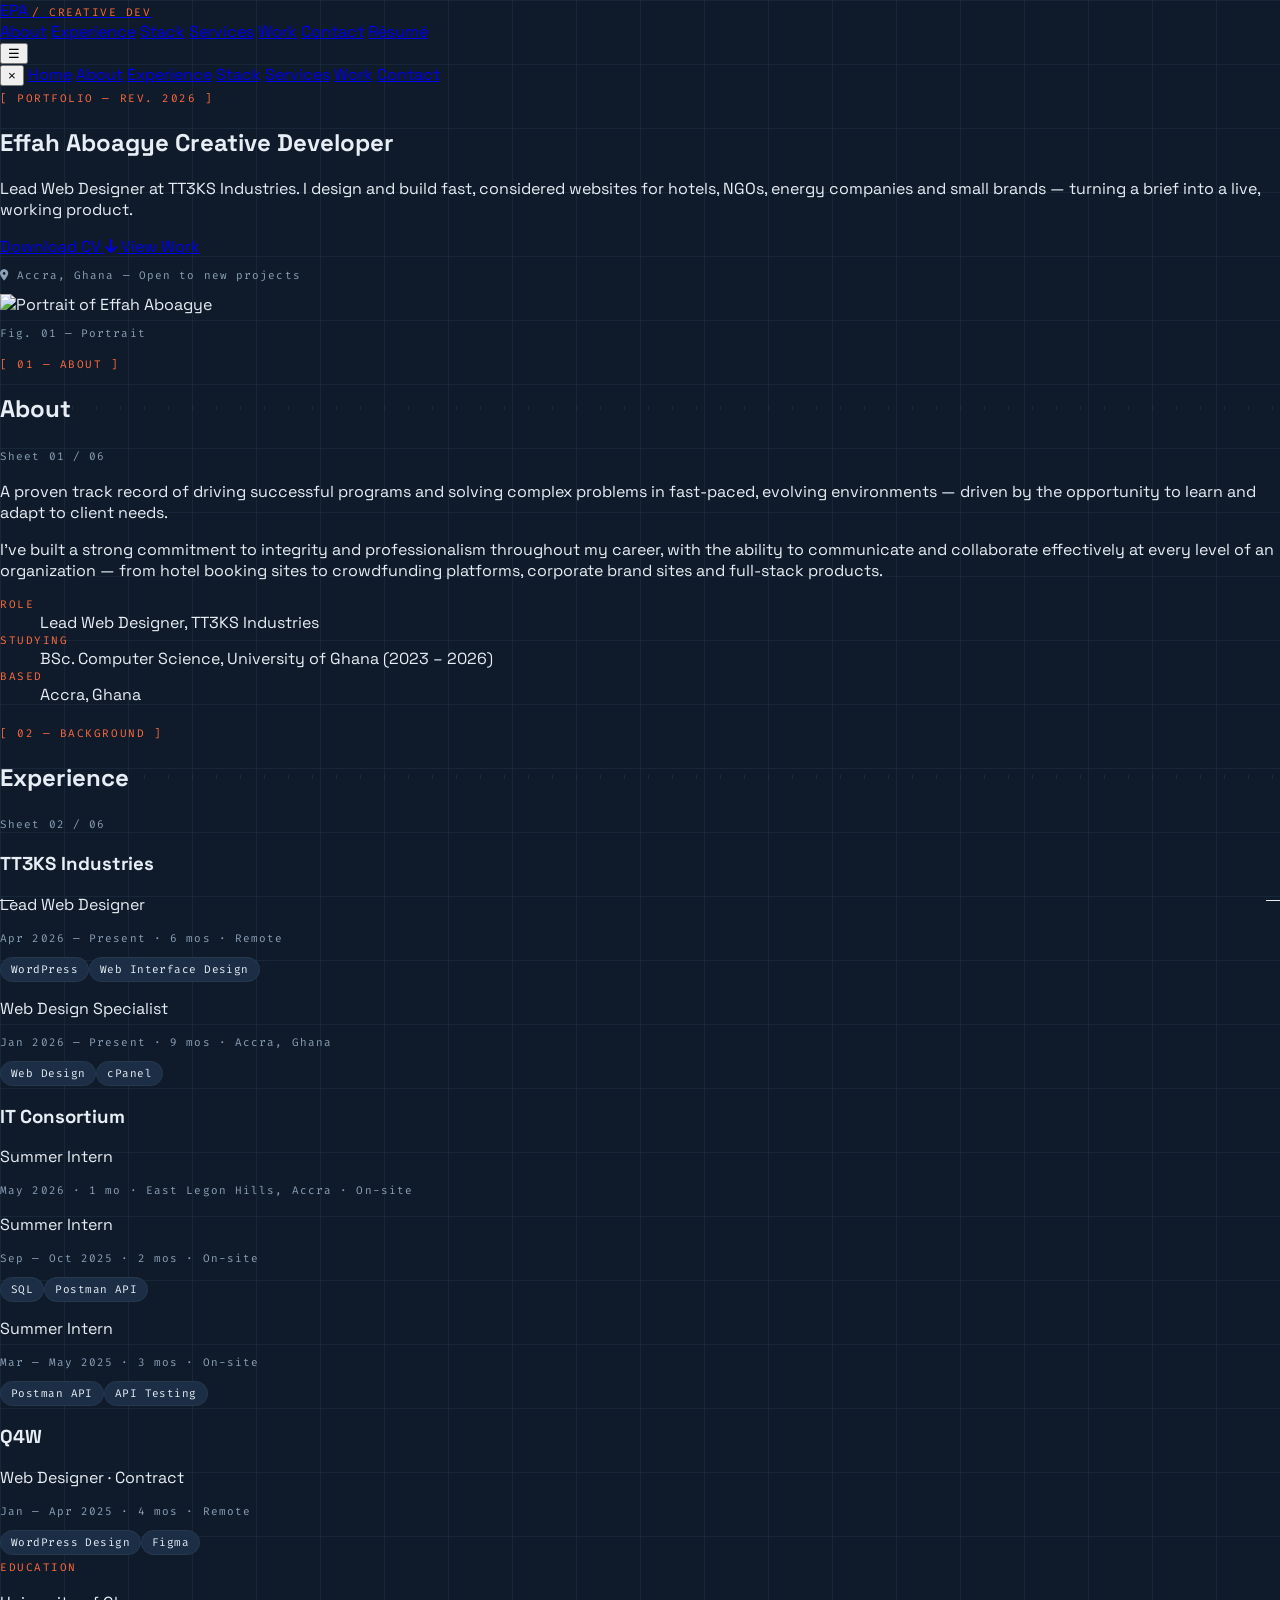
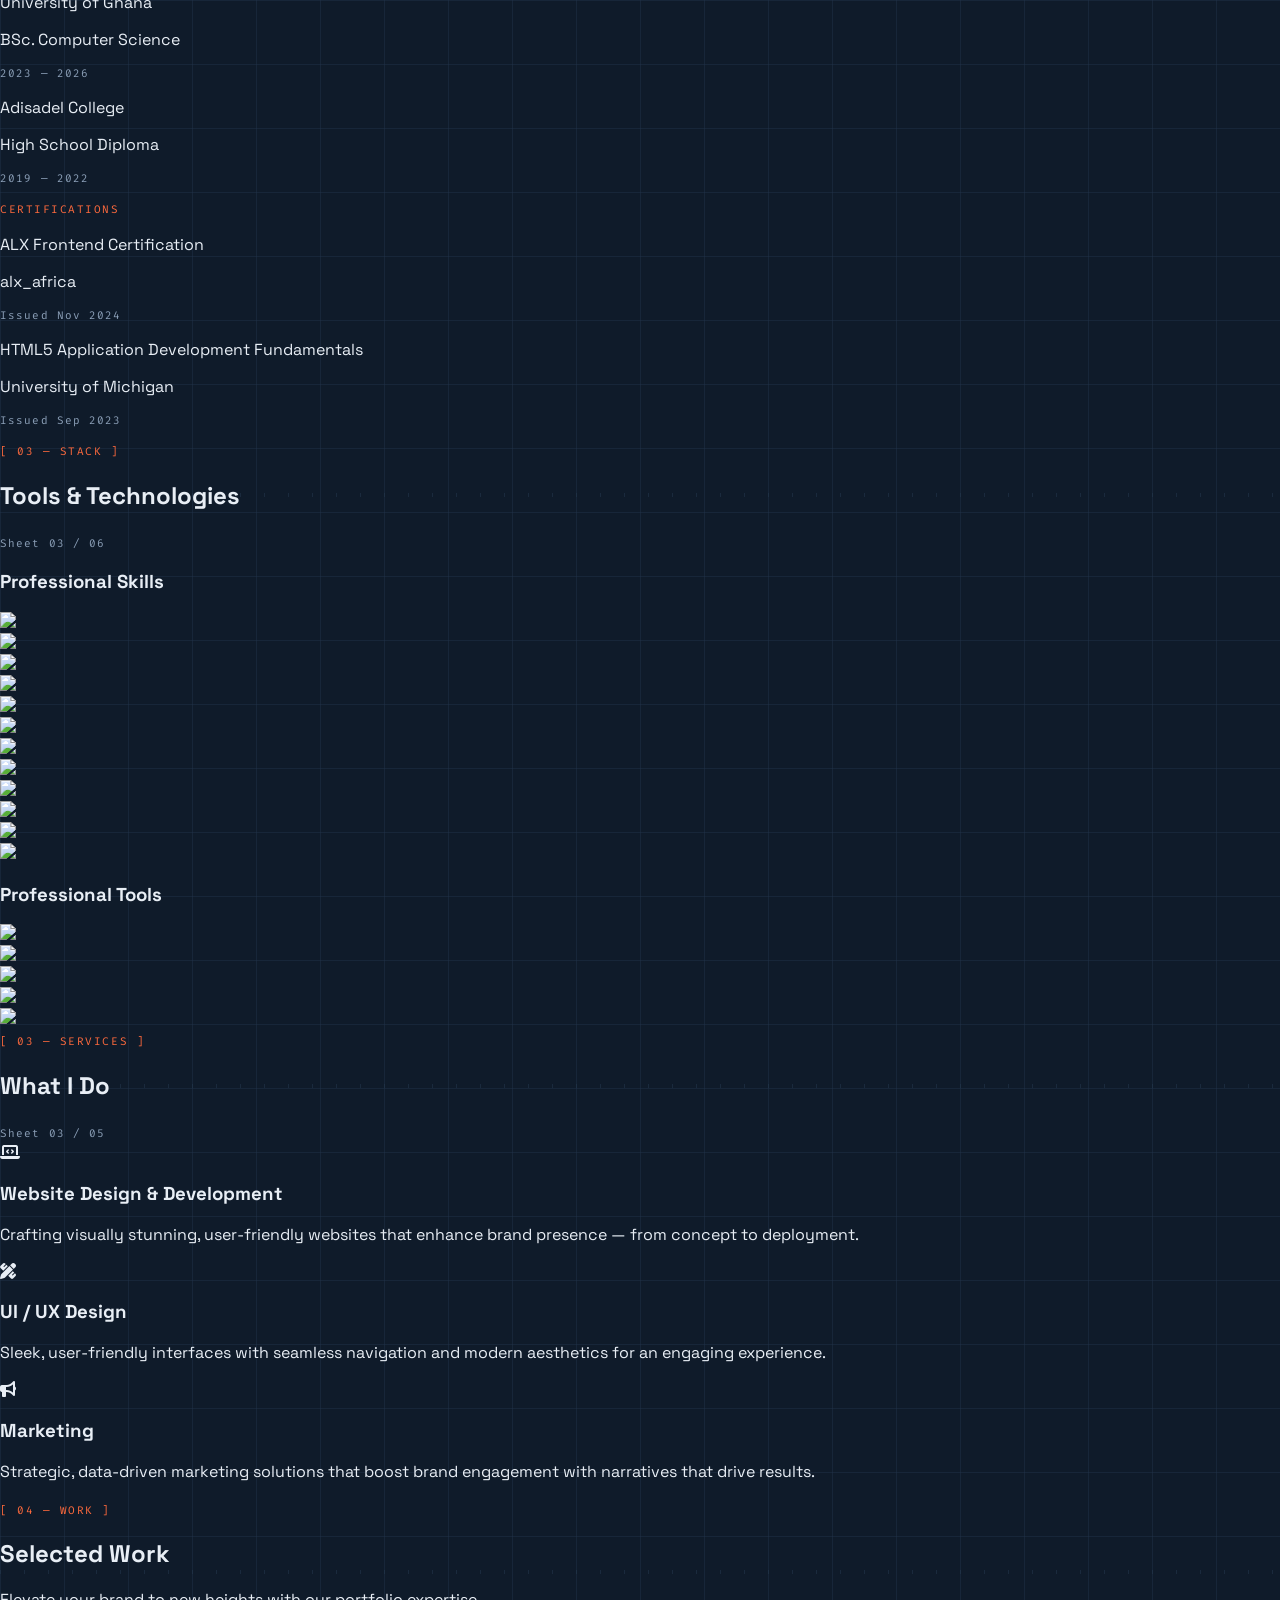
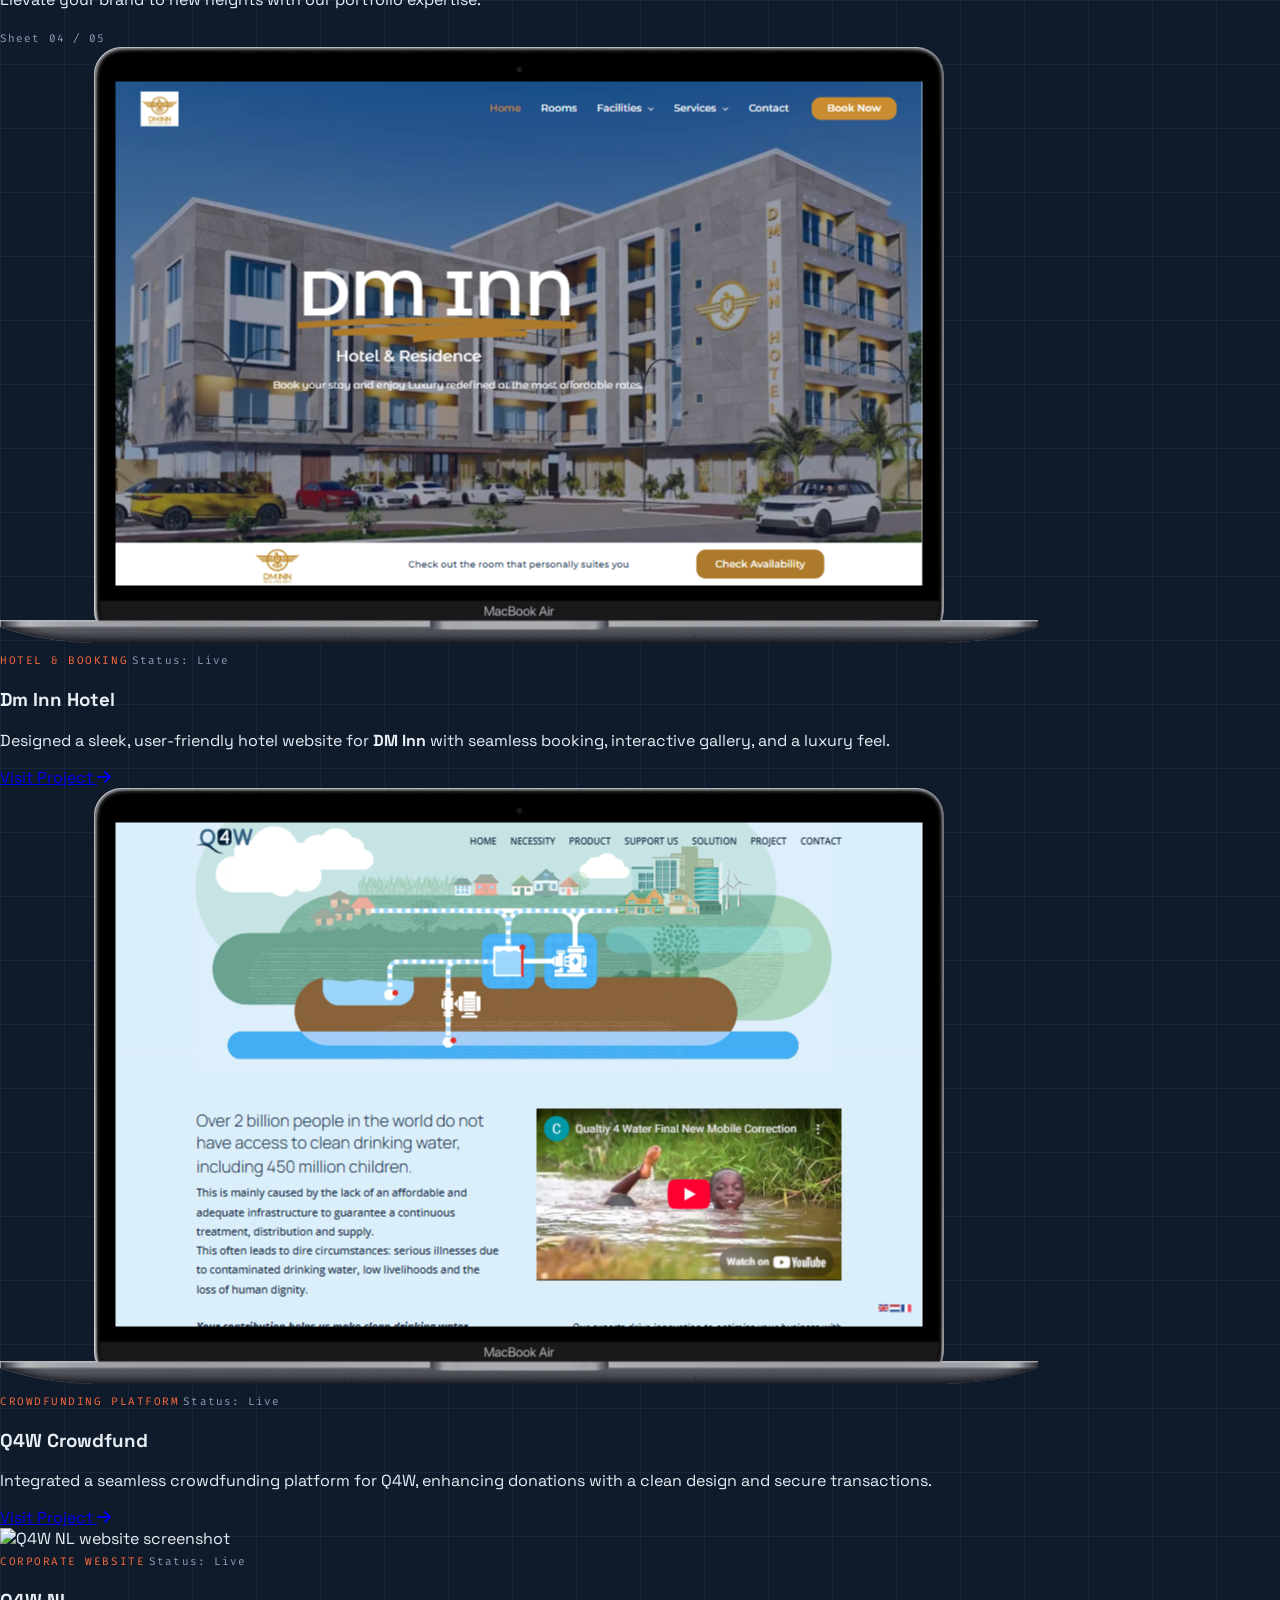
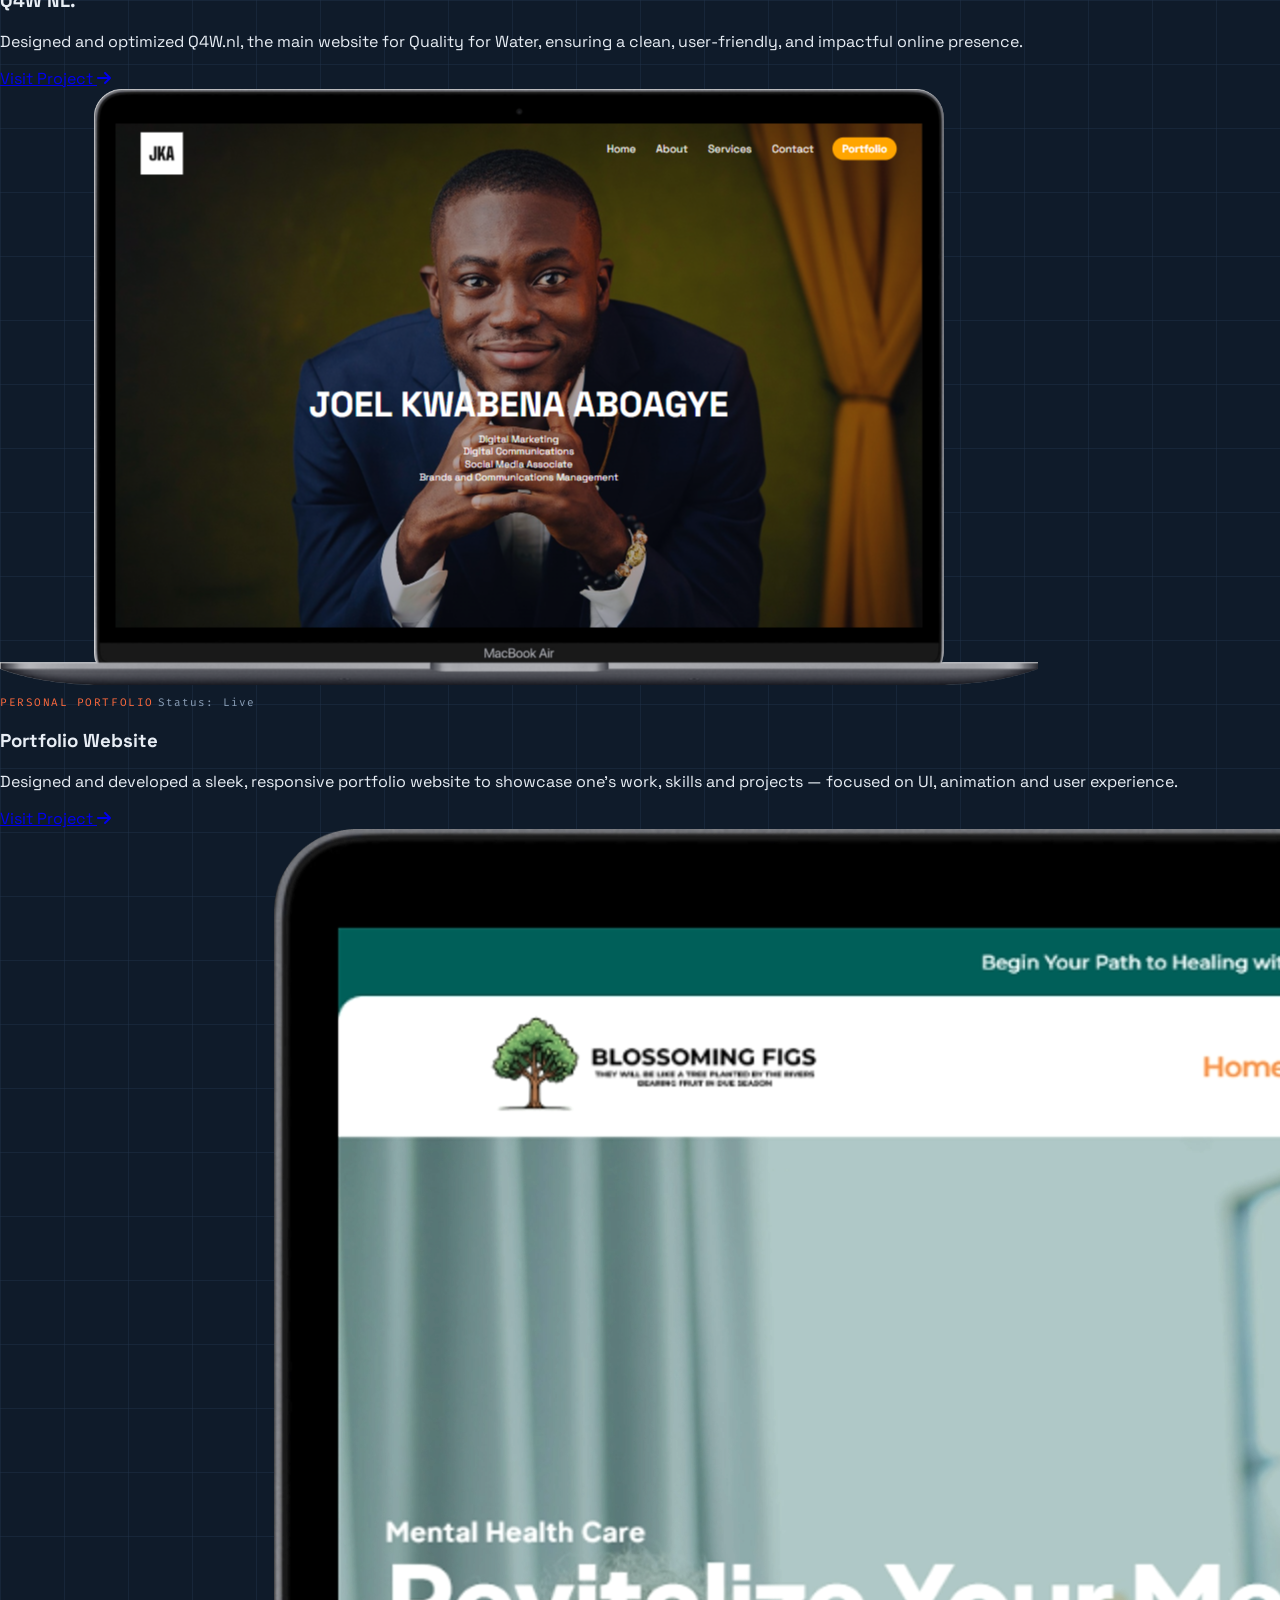
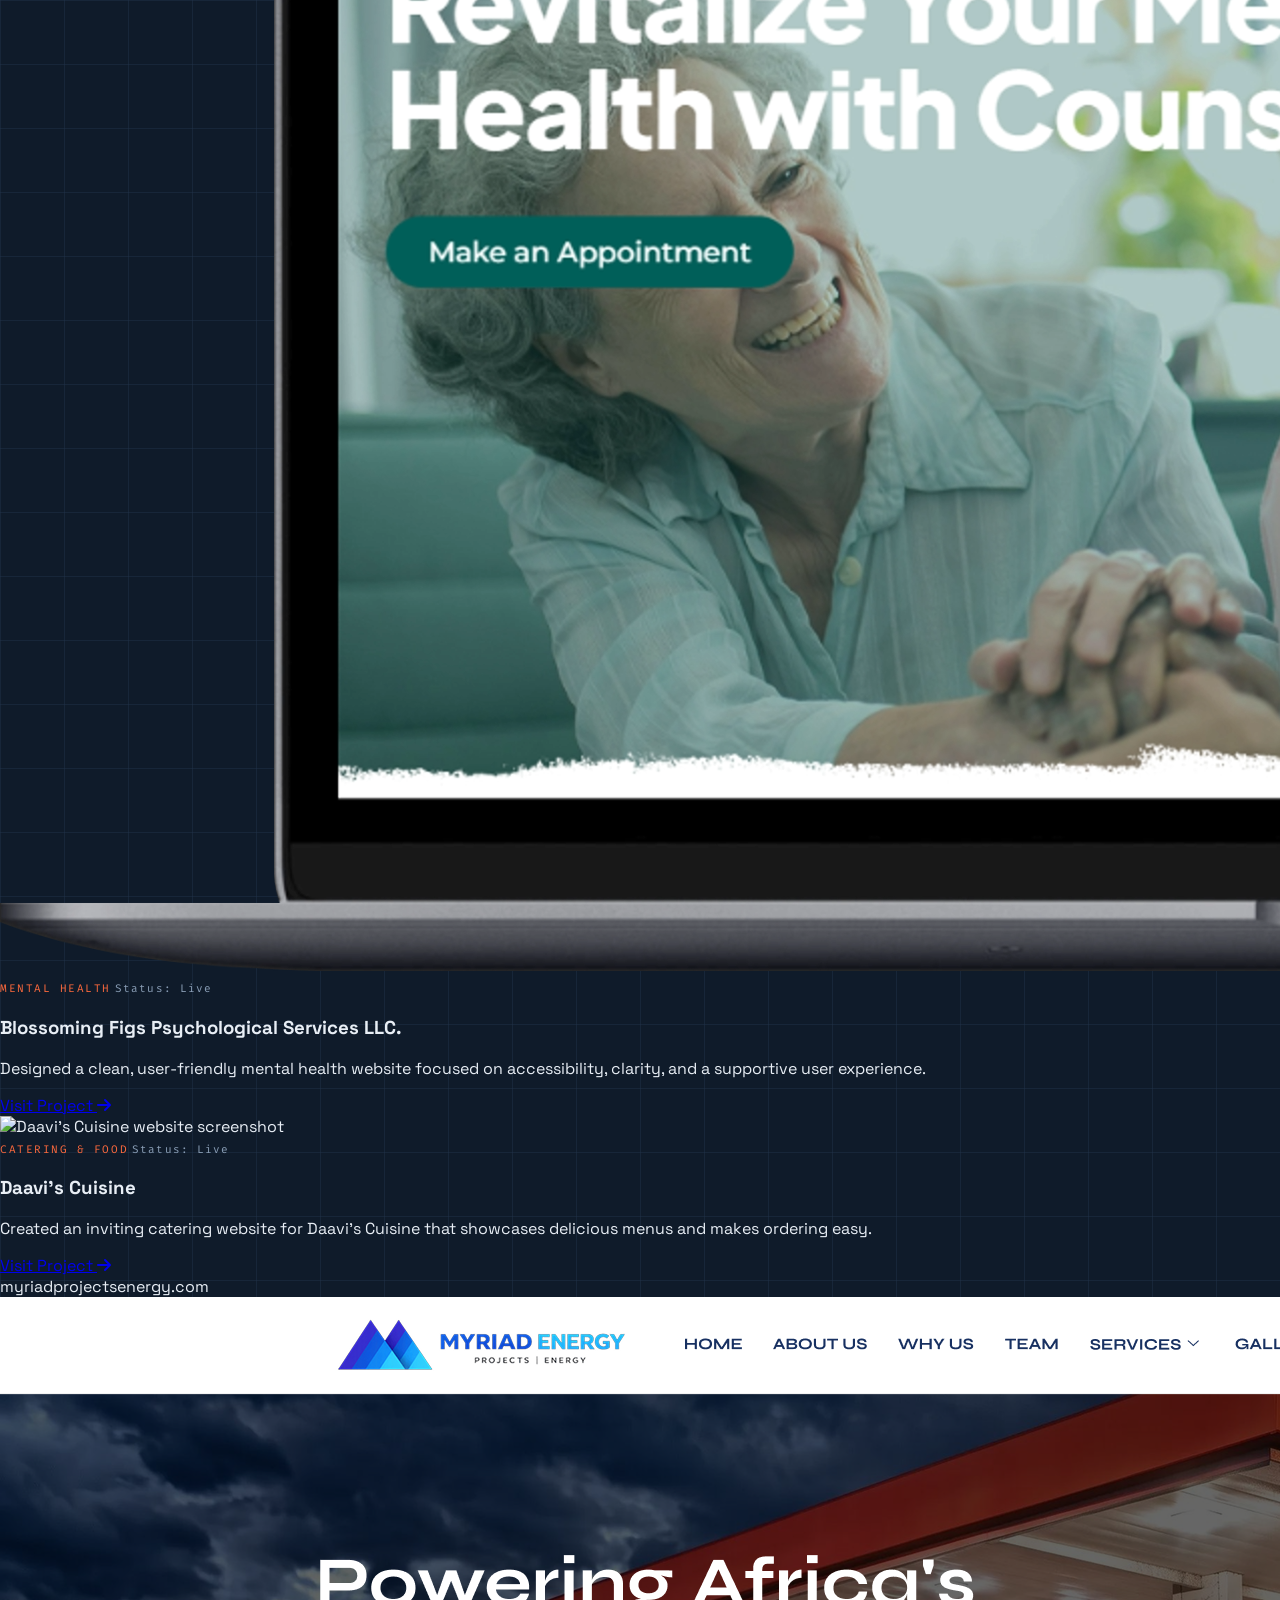
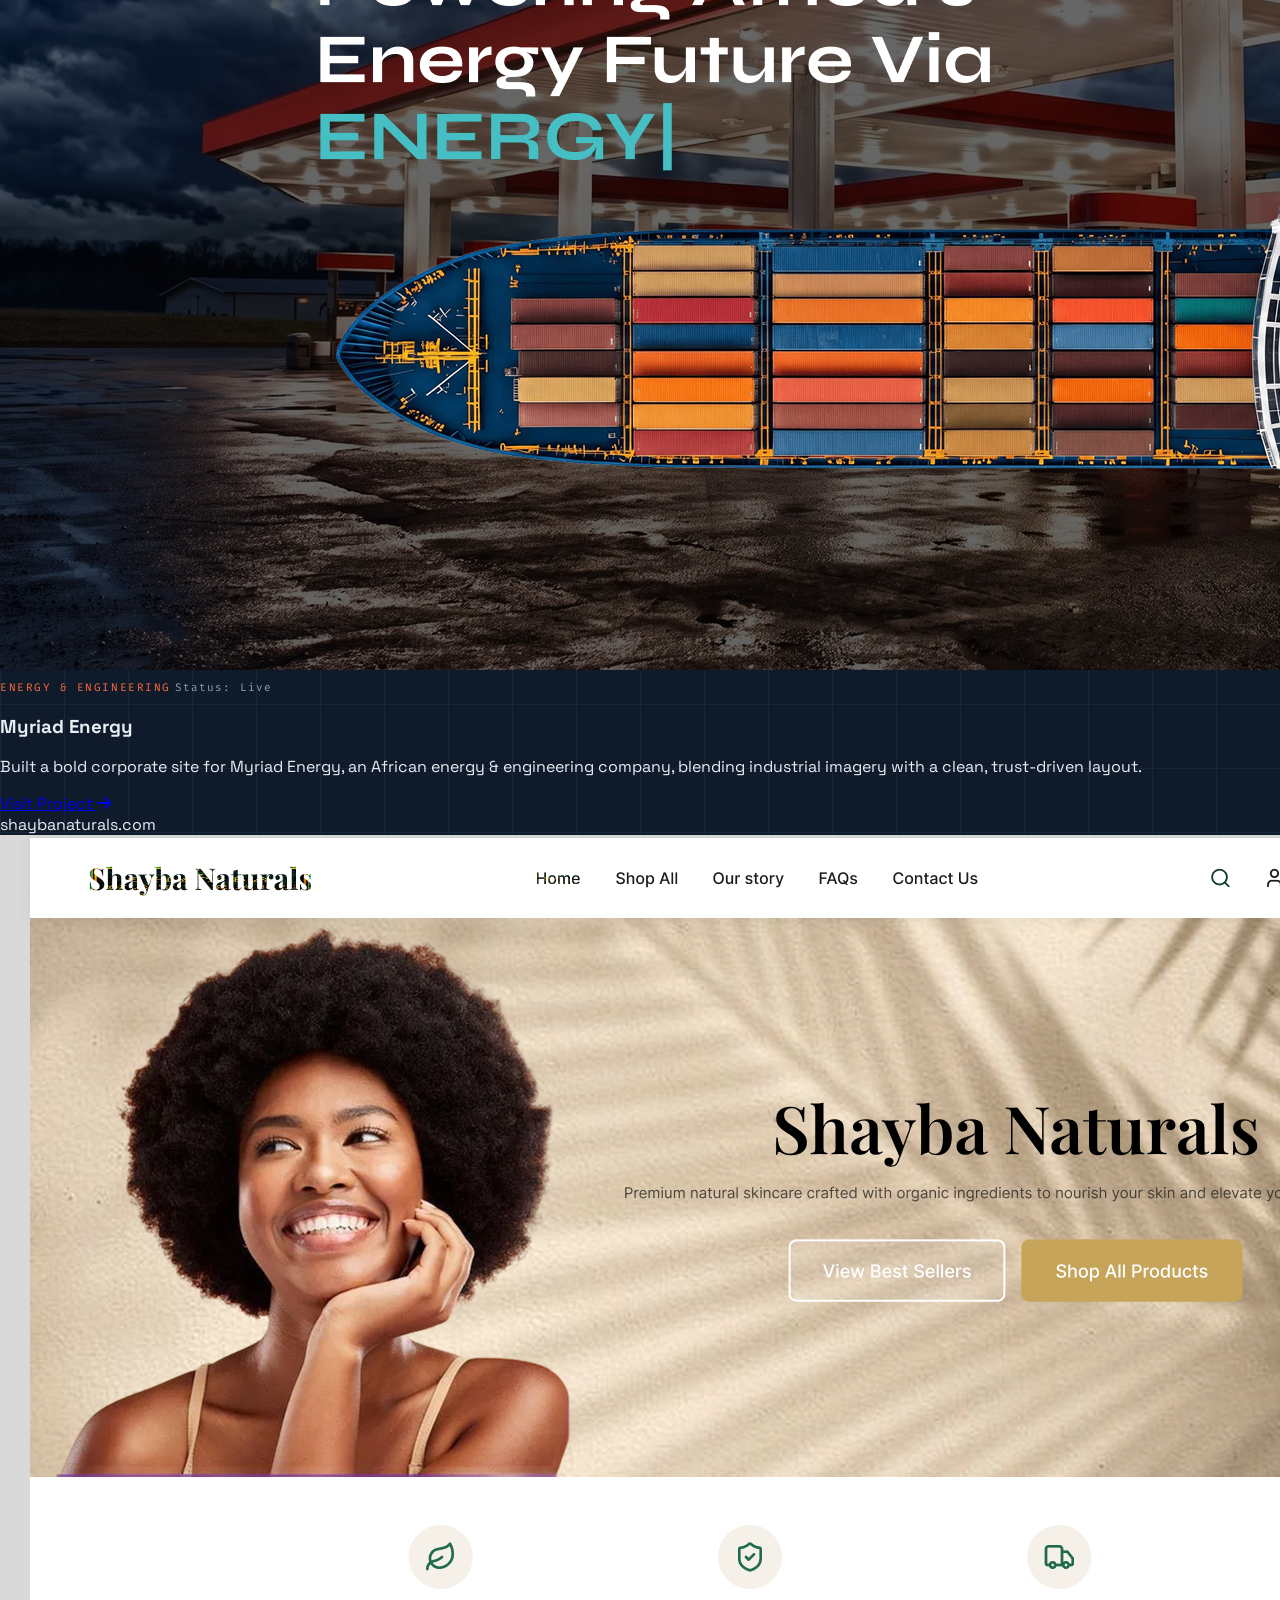
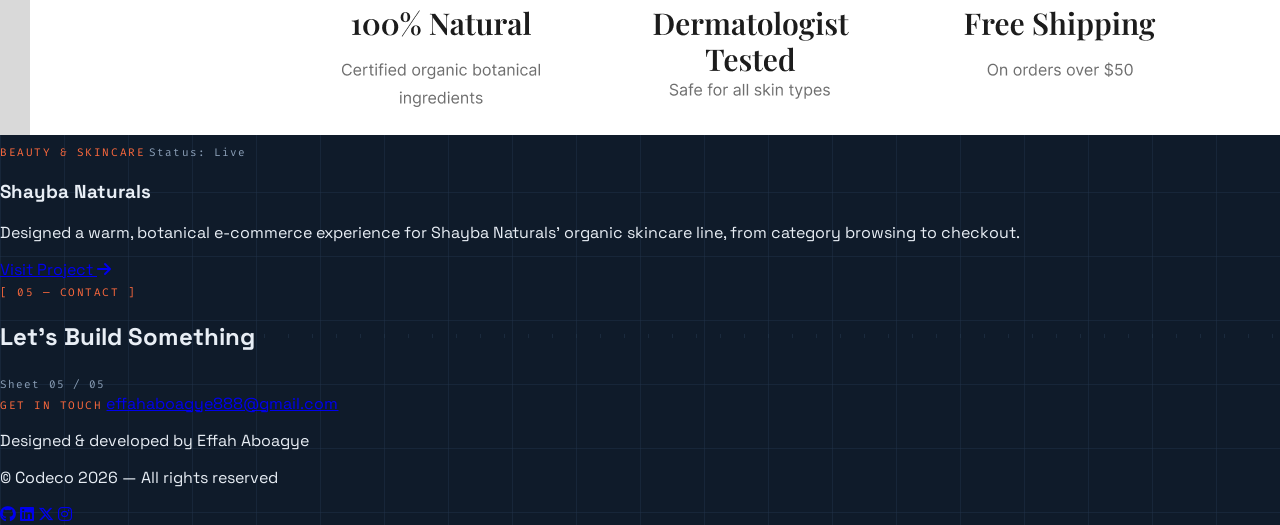
==== commit 1ca60fc3: "Add Experience section and update personal details in the portfolio" ====
--- a/index.html
+++ b/index.html
@@ -22,6 +22,7 @@
 
         <div class="hidden md:flex items-center gap-8">
             <a href="#about" class="font-mono text-xs tracking-widest uppercase text-[var(--muted)] hover:text-[var(--signal)] transition-colors">About</a>
+            <a href="#experience" class="font-mono text-xs tracking-widest uppercase text-[var(--muted)] hover:text-[var(--signal)] transition-colors">Experience</a>
             <a href="#stack" class="font-mono text-xs tracking-widest uppercase text-[var(--muted)] hover:text-[var(--signal)] transition-colors">Stack</a>
             <a href="#services" class="font-mono text-xs tracking-widest uppercase text-[var(--muted)] hover:text-[var(--signal)] transition-colors">Services</a>
             <a href="#projects" class="font-mono text-xs tracking-widest uppercase text-[var(--muted)] hover:text-[var(--signal)] transition-colors">Work</a>
@@ -37,6 +38,7 @@
         <button id="close-btn" aria-label="Close menu" class="absolute top-6 right-6 text-3xl leading-none">&times;</button>
         <a href="#home" class="font-mono text-sm tracking-widest uppercase menu-link hover:text-[var(--signal)]">Home</a>
         <a href="#about" class="font-mono text-sm tracking-widest uppercase menu-link hover:text-[var(--signal)]">About</a>
+        <a href="#experience" class="font-mono text-sm tracking-widest uppercase menu-link hover:text-[var(--signal)]">Experience</a>
         <a href="#stack" class="font-mono text-sm tracking-widest uppercase menu-link hover:text-[var(--signal)]">Stack</a>
         <a href="#services" class="font-mono text-sm tracking-widest uppercase menu-link hover:text-[var(--signal)]">Services</a>
         <a href="#projects" class="font-mono text-sm tracking-widest uppercase menu-link hover:text-[var(--signal)]">Work</a>
@@ -73,7 +75,7 @@
                 <span class="block text-[16vw] md:text-[5.2vw] font-bold text-[var(--signal)]">Developer</span>
             </h1>
             <p class="text-[var(--muted)] max-w-md mt-6 leading-relaxed">
-                I design and build fast, considered websites for hotels, NGOs, energy companies and small brands — turning a brief into a live, working product.
+                Lead Web Designer at <span class="text-[var(--text)]">TT3KS Industries</span>. I design and build fast, considered websites for hotels, NGOs, energy companies and small brands — turning a brief into a live, working product.
             </p>
             <div class="flex flex-wrap gap-4 mt-9">
                 <a href="PAAKWESI EFFAH ABOAGYE_RESUME.pdf" target="_blank"
@@ -85,7 +87,7 @@
                     View Work
                 </a>
             </div>
-            <p class="sheet-index mt-10">Ghana — Open to new projects</p>
+            <p class="sheet-index mt-10"><i class="fa-solid fa-location-dot mr-1"></i> Accra, Ghana — Open to new projects</p>
         </div>
 
         <div class="relative">
@@ -107,16 +109,16 @@
                 <span class="eyebrow">[ 01 — About ]</span>
                 <h2 class="font-display uppercase text-4xl md:text-5xl font-bold text-white mt-2">About</h2>
             </div>
-            <span class="sheet-index hidden sm:block">Sheet 01 / 05</span>
+            <span class="sheet-index hidden sm:block">Sheet 01 / 06</span>
         </div>
 
         <div class="grid md:grid-cols-3 gap-12">
             <div class="md:col-span-2">
                 <p class="text-lg leading-relaxed text-[var(--text)]">
-                    I am unique, just like everyone else. As a passionate web developer, I craft intuitive and engaging digital experiences that bridge creativity and functionality.
+                    A proven track record of driving successful programs and solving complex problems in fast-paced, evolving environments — driven by the opportunity to learn and adapt to client needs.
                 </p>
                 <p class="text-[var(--muted)] leading-relaxed mt-5">
-                    With a keen eye for design and a deep understanding of user experience, I build websites and applications that not only look great but also perform seamlessly — from hotel booking sites to crowdfunding platforms and corporate brand sites.
+                    I've built a strong commitment to integrity and professionalism throughout my career, with the ability to communicate and collaborate effectively at every level of an organization — from hotel booking sites to crowdfunding platforms, corporate brand sites and full-stack products.
                 </p>
             </div>
 
@@ -125,18 +127,138 @@
                 <span class="corner corner-br"></span>
                 <dl class="space-y-5">
                     <div>
-                        <dt class="eyebrow">Currently</dt>
-                        <dd class="mt-1 text-sm text-[var(--text)]">BSc. Computer Science, University of Ghana (Legon)</dd>
+                        <dt class="eyebrow">Role</dt>
+                        <dd class="mt-1 text-sm text-[var(--text)]">Lead Web Designer, TT3KS Industries</dd>
                     </div>
                     <div>
-                        <dt class="eyebrow">Focus</dt>
-                        <dd class="mt-1 text-sm text-[var(--text)]">Web Design &amp; Development</dd>
+                        <dt class="eyebrow">Studying</dt>
+                        <dd class="mt-1 text-sm text-[var(--text)]">BSc. Computer Science, University of Ghana (2023 – 2026)</dd>
                     </div>
                     <div>
                         <dt class="eyebrow">Based</dt>
-                        <dd class="mt-1 text-sm text-[var(--text)]">Ghana</dd>
+                        <dd class="mt-1 text-sm text-[var(--text)]">Accra, Ghana</dd>
                     </div>
                 </dl>
+            </div>
+        </div>
+    </section>
+
+    <!-- EXPERIENCE -->
+    <section id="experience" class="px-6 md:px-12 py-20 md:py-28 max-w-7xl mx-auto reveal border-t border-[var(--line)]">
+        <div class="tick-row flex items-baseline justify-between pb-4 mb-12">
+            <div>
+                <span class="eyebrow !text-[var(--accent-work-hist)]">[ 02 — Background ]</span>
+                <h2 class="font-display uppercase text-4xl md:text-5xl font-bold text-white mt-2">Experience</h2>
+            </div>
+            <span class="sheet-index hidden sm:block">Sheet 02 / 06</span>
+        </div>
+
+        <div class="grid md:grid-cols-3 gap-12">
+            <!-- Experience timeline -->
+            <div class="md:col-span-2 space-y-10">
+
+                <div>
+                    <div class="flex items-center gap-3 mb-4">
+                        <span class="timeline-dot bg-[var(--accent-work-hist)]"></span>
+                        <h3 class="font-display uppercase text-xl font-semibold text-white">TT3KS Industries</h3>
+                    </div>
+                    <div class="ml-[18px] pl-6 border-l border-[var(--line)] space-y-6">
+                        <div>
+                            <p class="text-sm text-[var(--text)] font-medium">Lead Web Designer</p>
+                            <p class="sheet-index mt-0.5">Apr 2026 — Present · 6 mos · Remote</p>
+                            <div class="flex flex-wrap gap-2 mt-2">
+                                <span class="tag">WordPress</span><span class="tag">Web Interface Design</span>
+                            </div>
+                        </div>
+                        <div>
+                            <p class="text-sm text-[var(--text)] font-medium">Web Design Specialist</p>
+                            <p class="sheet-index mt-0.5">Jan 2026 — Present · 9 mos · Accra, Ghana</p>
+                            <div class="flex flex-wrap gap-2 mt-2">
+                                <span class="tag">Web Design</span><span class="tag">cPanel</span>
+                            </div>
+                        </div>
+                    </div>
+                </div>
+
+                <div>
+                    <div class="flex items-center gap-3 mb-4">
+                        <span class="timeline-dot bg-[var(--accent-work-hist)]"></span>
+                        <h3 class="font-display uppercase text-xl font-semibold text-white">IT Consortium</h3>
+                    </div>
+                    <div class="ml-[18px] pl-6 border-l border-[var(--line)] space-y-6">
+                        <div>
+                            <p class="text-sm text-[var(--text)] font-medium">Summer Intern</p>
+                            <p class="sheet-index mt-0.5">May 2026 · 1 mo · East Legon Hills, Accra · On-site</p>
+                        </div>
+                        <div>
+                            <p class="text-sm text-[var(--text)] font-medium">Summer Intern</p>
+                            <p class="sheet-index mt-0.5">Sep — Oct 2025 · 2 mos · On-site</p>
+                            <div class="flex flex-wrap gap-2 mt-2">
+                                <span class="tag">SQL</span><span class="tag">Postman API</span>
+                            </div>
+                        </div>
+                        <div>
+                            <p class="text-sm text-[var(--text)] font-medium">Summer Intern</p>
+                            <p class="sheet-index mt-0.5">Mar — May 2025 · 3 mos · On-site</p>
+                            <div class="flex flex-wrap gap-2 mt-2">
+                                <span class="tag">Postman API</span><span class="tag">API Testing</span>
+                            </div>
+                        </div>
+                    </div>
+                </div>
+
+                <div>
+                    <div class="flex items-center gap-3 mb-4">
+                        <span class="timeline-dot bg-[var(--accent-work-hist)]"></span>
+                        <h3 class="font-display uppercase text-xl font-semibold text-white">Q4W</h3>
+                    </div>
+                    <div class="ml-[18px] pl-6 border-l border-[var(--line)]">
+                        <p class="text-sm text-[var(--text)] font-medium">Web Designer <span class="text-[var(--muted)] font-normal">· Contract</span></p>
+                        <p class="sheet-index mt-0.5">Jan — Apr 2025 · 4 mos · Remote</p>
+                        <div class="flex flex-wrap gap-2 mt-2">
+                            <span class="tag">WordPress Design</span><span class="tag">Figma</span>
+                        </div>
+                    </div>
+                </div>
+            </div>
+
+            <!-- Education + Certifications -->
+            <div class="space-y-8">
+                <div class="relative border border-[var(--line)] bg-[var(--panel)] p-6">
+                    <span class="corner corner-tl"></span>
+                    <span class="corner corner-br"></span>
+                    <span class="eyebrow !text-[var(--accent-work-hist)]">Education</span>
+                    <div class="mt-4 space-y-4">
+                        <div>
+                            <p class="text-sm text-[var(--text)] font-medium">University of Ghana</p>
+                            <p class="text-xs text-[var(--muted)] mt-0.5">BSc. Computer Science</p>
+                            <p class="sheet-index mt-0.5">2023 — 2026</p>
+                        </div>
+                        <div>
+                            <p class="text-sm text-[var(--text)] font-medium">Adisadel College</p>
+                            <p class="text-xs text-[var(--muted)] mt-0.5">High School Diploma</p>
+                            <p class="sheet-index mt-0.5">2019 — 2022</p>
+                        </div>
+                    </div>
+                </div>
+
+                <div class="relative border border-[var(--line)] bg-[var(--panel)] p-6">
+                    <span class="corner corner-tl"></span>
+                    <span class="corner corner-br"></span>
+                    <span class="eyebrow !text-[var(--accent-work-hist)]">Certifications</span>
+                    <div class="mt-4 space-y-4">
+                        <div>
+                            <p class="text-sm text-[var(--text)] font-medium">ALX Frontend Certification</p>
+                            <p class="text-xs text-[var(--muted)] mt-0.5">alx_africa</p>
+                            <p class="sheet-index mt-0.5">Issued Nov 2024</p>
+                        </div>
+                        <div>
+                            <p class="text-sm text-[var(--text)] font-medium">HTML5 Application Development Fundamentals</p>
+                            <p class="text-xs text-[var(--muted)] mt-0.5">University of Michigan</p>
+                            <p class="sheet-index mt-0.5">Issued Sep 2023</p>
+                        </div>
+                    </div>
+                </div>
             </div>
         </div>
     </section>
@@ -145,35 +267,35 @@
     <section id="stack" class="px-6 md:px-12 py-20 md:py-28 max-w-7xl mx-auto reveal border-t border-[var(--line)]">
         <div class="tick-row flex items-baseline justify-between pb-4 mb-12">
             <div>
-                <span class="eyebrow">[ 02 — Stack ]</span>
+                <span class="eyebrow !text-[var(--accent-stack)]">[ 03 — Stack ]</span>
                 <h2 class="font-display uppercase text-4xl md:text-5xl font-bold text-white mt-2">Tools &amp; Technologies</h2>
             </div>
-            <span class="sheet-index hidden sm:block">Sheet 02 / 05</span>
+            <span class="sheet-index hidden sm:block">Sheet 03 / 06</span>
         </div>
 
         <h3 class="font-mono text-xs uppercase tracking-widest text-[var(--muted)] mb-4">Professional Skills</h3>
         <div class="grid grid-cols-4 sm:grid-cols-6 md:grid-cols-11 gap-px bg-[var(--line)] border border-[var(--line)] mb-14">
-            <div class="bg-[var(--panel)] flex items-center justify-center aspect-square p-4 hover:bg-[var(--panel-2)] transition-colors"><img src="https://img.icons8.com/?size=100&id=20909&format=png&color=FFFFFF" class="w-8 opacity-80 hover:opacity-100 transition-opacity"></div>
-            <div class="bg-[var(--panel)] flex items-center justify-center aspect-square p-4 hover:bg-[var(--panel-2)] transition-colors"><img src="https://img.icons8.com/?size=100&id=7gdY5qNXaKC0&format=png&color=FFFFFF" class="w-8 opacity-80 hover:opacity-100 transition-opacity"></div>
-            <div class="bg-[var(--panel)] flex items-center justify-center aspect-square p-4 hover:bg-[var(--panel-2)] transition-colors"><img src="https://img.icons8.com/?size=100&id=CIAZz2CYc6Kc&format=png&color=FFFFFF" class="w-8 opacity-80 hover:opacity-100 transition-opacity"></div>
-            <div class="bg-[var(--panel)] flex items-center justify-center aspect-square p-4 hover:bg-[var(--panel-2)] transition-colors"><img src="https://img.icons8.com/?size=100&id=PXTY4q2Sq2lG&format=png&color=FFFFFF" class="w-8 opacity-80 hover:opacity-100 transition-opacity"></div>
-            <div class="bg-[var(--panel)] flex items-center justify-center aspect-square p-4 hover:bg-[var(--panel-2)] transition-colors"><img src="https://img.icons8.com/?size=100&id=asWSSTBrDlTW&format=png&color=FFFFFF" class="w-8 opacity-80 hover:opacity-100 transition-opacity"></div>
-            <div class="bg-[var(--panel)] flex items-center justify-center aspect-square p-4 hover:bg-[var(--panel-2)] transition-colors"><img src="https://img.icons8.com/?size=100&id=t4YbEbA834uH&format=png&color=FFFFFF" class="w-8 opacity-80 hover:opacity-100 transition-opacity"></div>
-            <div class="bg-[var(--panel)] flex items-center justify-center aspect-square p-4 hover:bg-[var(--panel-2)] transition-colors"><img src="https://img.icons8.com/?size=100&id=W0YEwBDDfTeu&format=png&color=FFFFFF" class="w-8 opacity-80 hover:opacity-100 transition-opacity"></div>
-            <div class="bg-[var(--panel)] flex items-center justify-center aspect-square p-4 hover:bg-[var(--panel-2)] transition-colors"><img src="https://img.icons8.com/?size=100&id=13664&format=png&color=FFFFFF" class="w-8 opacity-80 hover:opacity-100 transition-opacity"></div>
-            <div class="bg-[var(--panel)] flex items-center justify-center aspect-square p-4 hover:bg-[var(--panel-2)] transition-colors"><img src="https://img.icons8.com/?size=100&id=guteo8_ARDB_&format=png&color=FFFFFF" class="w-8 opacity-80 hover:opacity-100 transition-opacity"></div>
-            <div class="bg-[var(--panel)] flex items-center justify-center aspect-square p-4 hover:bg-[var(--panel-2)] transition-colors"><img src="https://img.icons8.com/?size=100&id=20906&format=png&color=FFFFFF" class="w-8 opacity-80 hover:opacity-100 transition-opacity"></div>
-            <div class="bg-[var(--panel)] flex items-center justify-center aspect-square p-4 hover:bg-[var(--panel-2)] transition-colors"><img src="https://img.icons8.com/?size=100&id=3tC9EQumUAuq&format=png&color=FFFFFF" class="w-8 opacity-80 hover:opacity-100 transition-opacity"></div>
-            <div class="bg-[var(--panel)] flex items-center justify-center aspect-square p-4 hover:bg-[var(--panel-2)] transition-colors"><img src="https://img.icons8.com/?size=100&id=13441&format=png&color=FFFFFF" class="w-8 opacity-80 hover:opacity-100 transition-opacity"></div>
+            <div class="bg-[var(--panel)] flex items-center justify-center aspect-square p-4 hover:bg-[var(--panel-2)] hover:ring-1 hover:ring-inset hover:ring-[var(--accent-stack)] transition-colors"><img src="https://img.icons8.com/?size=100&id=20909&format=png&color=FFFFFF" class="w-8 opacity-80 hover:opacity-100 transition-opacity"></div>
+            <div class="bg-[var(--panel)] flex items-center justify-center aspect-square p-4 hover:bg-[var(--panel-2)] hover:ring-1 hover:ring-inset hover:ring-[var(--accent-stack)] transition-colors"><img src="https://img.icons8.com/?size=100&id=7gdY5qNXaKC0&format=png&color=FFFFFF" class="w-8 opacity-80 hover:opacity-100 transition-opacity"></div>
+            <div class="bg-[var(--panel)] flex items-center justify-center aspect-square p-4 hover:bg-[var(--panel-2)] hover:ring-1 hover:ring-inset hover:ring-[var(--accent-stack)] transition-colors"><img src="https://img.icons8.com/?size=100&id=CIAZz2CYc6Kc&format=png&color=FFFFFF" class="w-8 opacity-80 hover:opacity-100 transition-opacity"></div>
+            <div class="bg-[var(--panel)] flex items-center justify-center aspect-square p-4 hover:bg-[var(--panel-2)] hover:ring-1 hover:ring-inset hover:ring-[var(--accent-stack)] transition-colors"><img src="https://img.icons8.com/?size=100&id=PXTY4q2Sq2lG&format=png&color=FFFFFF" class="w-8 opacity-80 hover:opacity-100 transition-opacity"></div>
+            <div class="bg-[var(--panel)] flex items-center justify-center aspect-square p-4 hover:bg-[var(--panel-2)] hover:ring-1 hover:ring-inset hover:ring-[var(--accent-stack)] transition-colors"><img src="https://img.icons8.com/?size=100&id=asWSSTBrDlTW&format=png&color=FFFFFF" class="w-8 opacity-80 hover:opacity-100 transition-opacity"></div>
+            <div class="bg-[var(--panel)] flex items-center justify-center aspect-square p-4 hover:bg-[var(--panel-2)] hover:ring-1 hover:ring-inset hover:ring-[var(--accent-stack)] transition-colors"><img src="https://img.icons8.com/?size=100&id=t4YbEbA834uH&format=png&color=FFFFFF" class="w-8 opacity-80 hover:opacity-100 transition-opacity"></div>
+            <div class="bg-[var(--panel)] flex items-center justify-center aspect-square p-4 hover:bg-[var(--panel-2)] hover:ring-1 hover:ring-inset hover:ring-[var(--accent-stack)] transition-colors"><img src="https://img.icons8.com/?size=100&id=W0YEwBDDfTeu&format=png&color=FFFFFF" class="w-8 opacity-80 hover:opacity-100 transition-opacity"></div>
+            <div class="bg-[var(--panel)] flex items-center justify-center aspect-square p-4 hover:bg-[var(--panel-2)] hover:ring-1 hover:ring-inset hover:ring-[var(--accent-stack)] transition-colors"><img src="https://img.icons8.com/?size=100&id=13664&format=png&color=FFFFFF" class="w-8 opacity-80 hover:opacity-100 transition-opacity"></div>
+            <div class="bg-[var(--panel)] flex items-center justify-center aspect-square p-4 hover:bg-[var(--panel-2)] hover:ring-1 hover:ring-inset hover:ring-[var(--accent-stack)] transition-colors"><img src="https://img.icons8.com/?size=100&id=guteo8_ARDB_&format=png&color=FFFFFF" class="w-8 opacity-80 hover:opacity-100 transition-opacity"></div>
+            <div class="bg-[var(--panel)] flex items-center justify-center aspect-square p-4 hover:bg-[var(--panel-2)] hover:ring-1 hover:ring-inset hover:ring-[var(--accent-stack)] transition-colors"><img src="https://img.icons8.com/?size=100&id=20906&format=png&color=FFFFFF" class="w-8 opacity-80 hover:opacity-100 transition-opacity"></div>
+            <div class="bg-[var(--panel)] flex items-center justify-center aspect-square p-4 hover:bg-[var(--panel-2)] hover:ring-1 hover:ring-inset hover:ring-[var(--accent-stack)] transition-colors"><img src="https://img.icons8.com/?size=100&id=3tC9EQumUAuq&format=png&color=FFFFFF" class="w-8 opacity-80 hover:opacity-100 transition-opacity"></div>
+            <div class="bg-[var(--panel)] flex items-center justify-center aspect-square p-4 hover:bg-[var(--panel-2)] hover:ring-1 hover:ring-inset hover:ring-[var(--accent-stack)] transition-colors"><img src="https://img.icons8.com/?size=100&id=13441&format=png&color=FFFFFF" class="w-8 opacity-80 hover:opacity-100 transition-opacity"></div>
         </div>
 
         <h3 class="font-mono text-xs uppercase tracking-widest text-[var(--muted)] mb-4">Professional Tools</h3>
         <div class="grid grid-cols-3 sm:grid-cols-5 gap-px bg-[var(--line)] border border-[var(--line)] max-w-xl">
-            <div class="bg-[var(--panel)] flex items-center justify-center aspect-square p-4 hover:bg-[var(--panel-2)] transition-colors"><img src="https://img.icons8.com/?size=100&id=gXoJoyTtYXFg&format=png&color=FFFFFF" class="w-8 opacity-80 hover:opacity-100 transition-opacity"></div>
-            <div class="bg-[var(--panel)] flex items-center justify-center aspect-square p-4 hover:bg-[var(--panel-2)] transition-colors"><img src="https://img.icons8.com/?size=100&id=0OQR1FYCuA9f&format=png&color=FFFFFF" class="w-8 opacity-80 hover:opacity-100 transition-opacity"></div>
-            <div class="bg-[var(--panel)] flex items-center justify-center aspect-square p-4 hover:bg-[var(--panel-2)] transition-colors"><img src="https://img.icons8.com/?size=100&id=lkh3AbJLmFpp&format=png&color=FFFFFF" class="w-8 opacity-80 hover:opacity-100 transition-opacity"></div>
-            <div class="bg-[var(--panel)] flex items-center justify-center aspect-square p-4 hover:bg-[var(--panel-2)] transition-colors"><img src="https://img.icons8.com/?size=100&id=63204&format=png&color=FFFFFF" class="w-8 opacity-80 hover:opacity-100 transition-opacity"></div>
-            <div class="bg-[var(--panel)] flex items-center justify-center aspect-square p-4 hover:bg-[var(--panel-2)] transition-colors"><img src="https://img.icons8.com/?size=100&id=25020&format=png&color=FFFFFF" class="w-8 opacity-80 hover:opacity-100 transition-opacity"></div>
+            <div class="bg-[var(--panel)] flex items-center justify-center aspect-square p-4 hover:bg-[var(--panel-2)] hover:ring-1 hover:ring-inset hover:ring-[var(--accent-stack)] transition-colors"><img src="https://img.icons8.com/?size=100&id=gXoJoyTtYXFg&format=png&color=FFFFFF" class="w-8 opacity-80 hover:opacity-100 transition-opacity"></div>
+            <div class="bg-[var(--panel)] flex items-center justify-center aspect-square p-4 hover:bg-[var(--panel-2)] hover:ring-1 hover:ring-inset hover:ring-[var(--accent-stack)] transition-colors"><img src="https://img.icons8.com/?size=100&id=0OQR1FYCuA9f&format=png&color=FFFFFF" class="w-8 opacity-80 hover:opacity-100 transition-opacity"></div>
+            <div class="bg-[var(--panel)] flex items-center justify-center aspect-square p-4 hover:bg-[var(--panel-2)] hover:ring-1 hover:ring-inset hover:ring-[var(--accent-stack)] transition-colors"><img src="https://img.icons8.com/?size=100&id=lkh3AbJLmFpp&format=png&color=FFFFFF" class="w-8 opacity-80 hover:opacity-100 transition-opacity"></div>
+            <div class="bg-[var(--panel)] flex items-center justify-center aspect-square p-4 hover:bg-[var(--panel-2)] hover:ring-1 hover:ring-inset hover:ring-[var(--accent-stack)] transition-colors"><img src="https://img.icons8.com/?size=100&id=63204&format=png&color=FFFFFF" class="w-8 opacity-80 hover:opacity-100 transition-opacity"></div>
+            <div class="bg-[var(--panel)] flex items-center justify-center aspect-square p-4 hover:bg-[var(--panel-2)] hover:ring-1 hover:ring-inset hover:ring-[var(--accent-stack)] transition-colors"><img src="https://img.icons8.com/?size=100&id=25020&format=png&color=FFFFFF" class="w-8 opacity-80 hover:opacity-100 transition-opacity"></div>
         </div>
     </section>
 
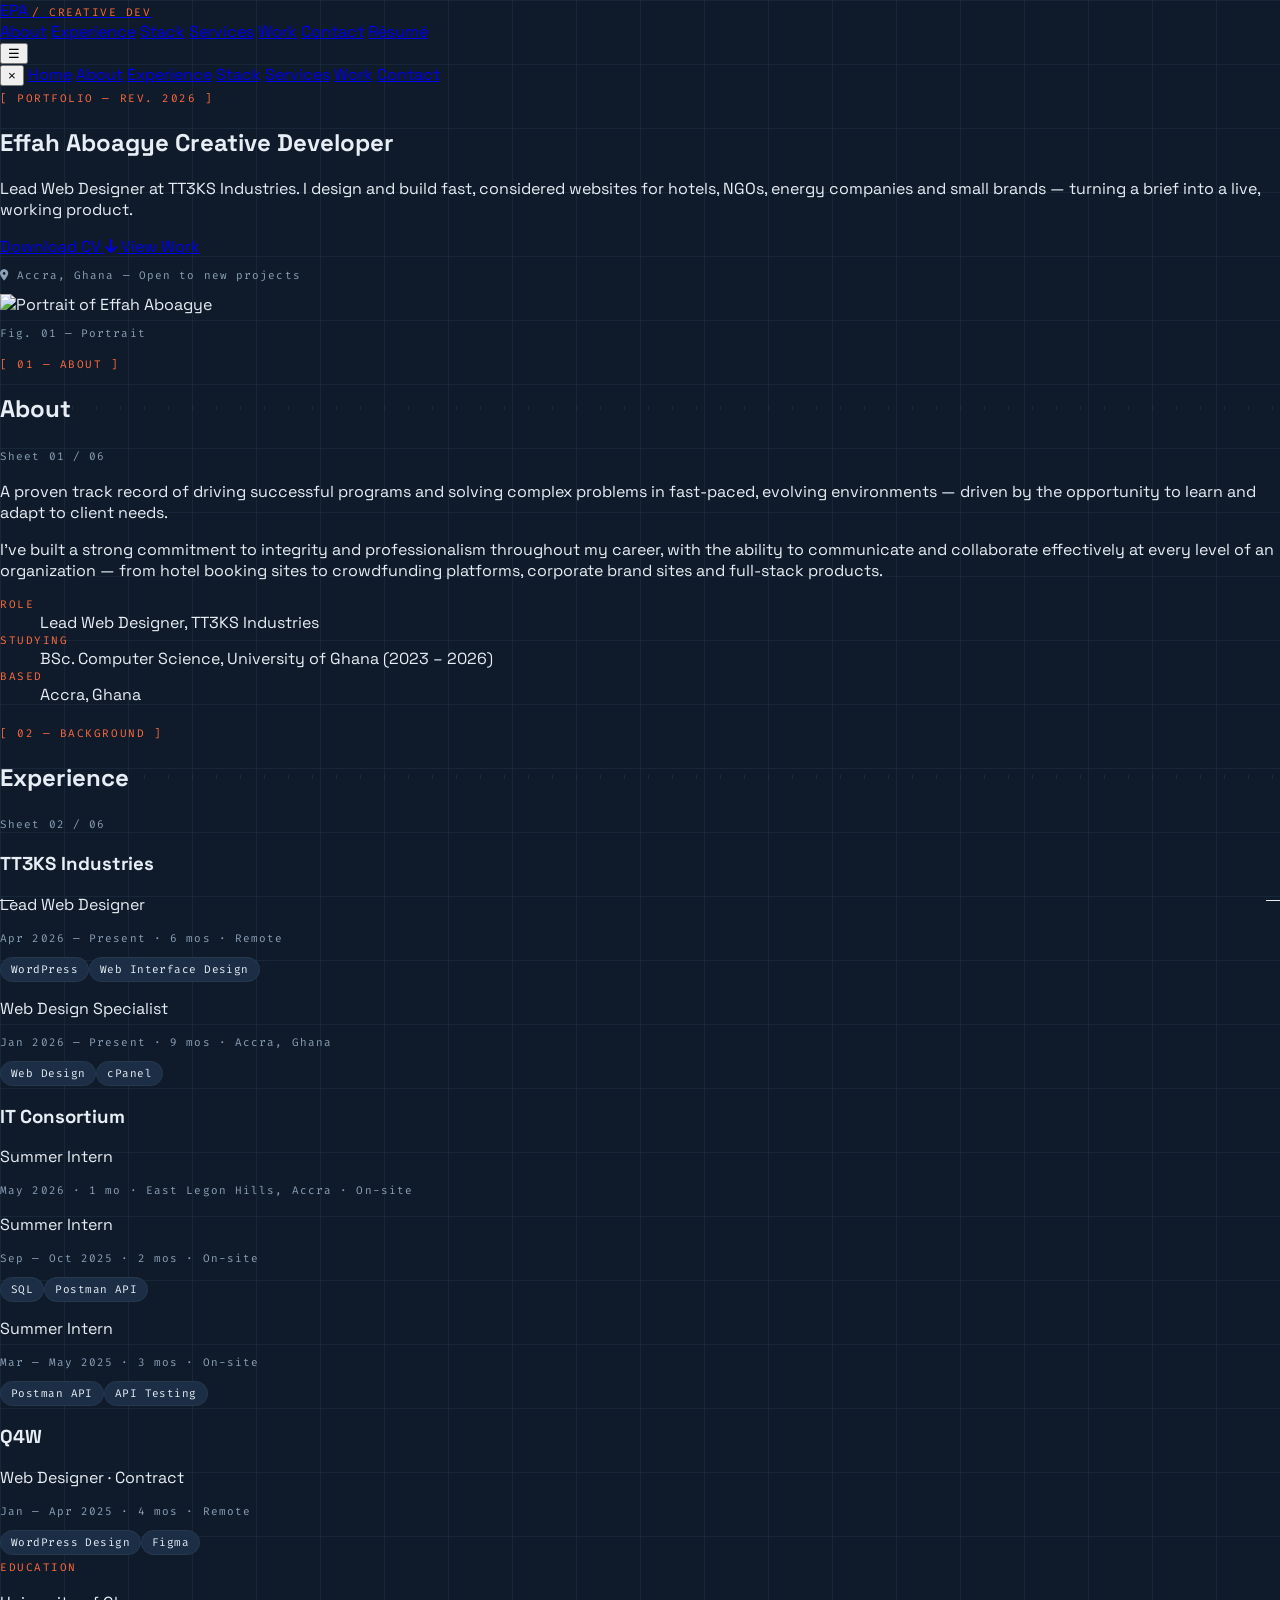
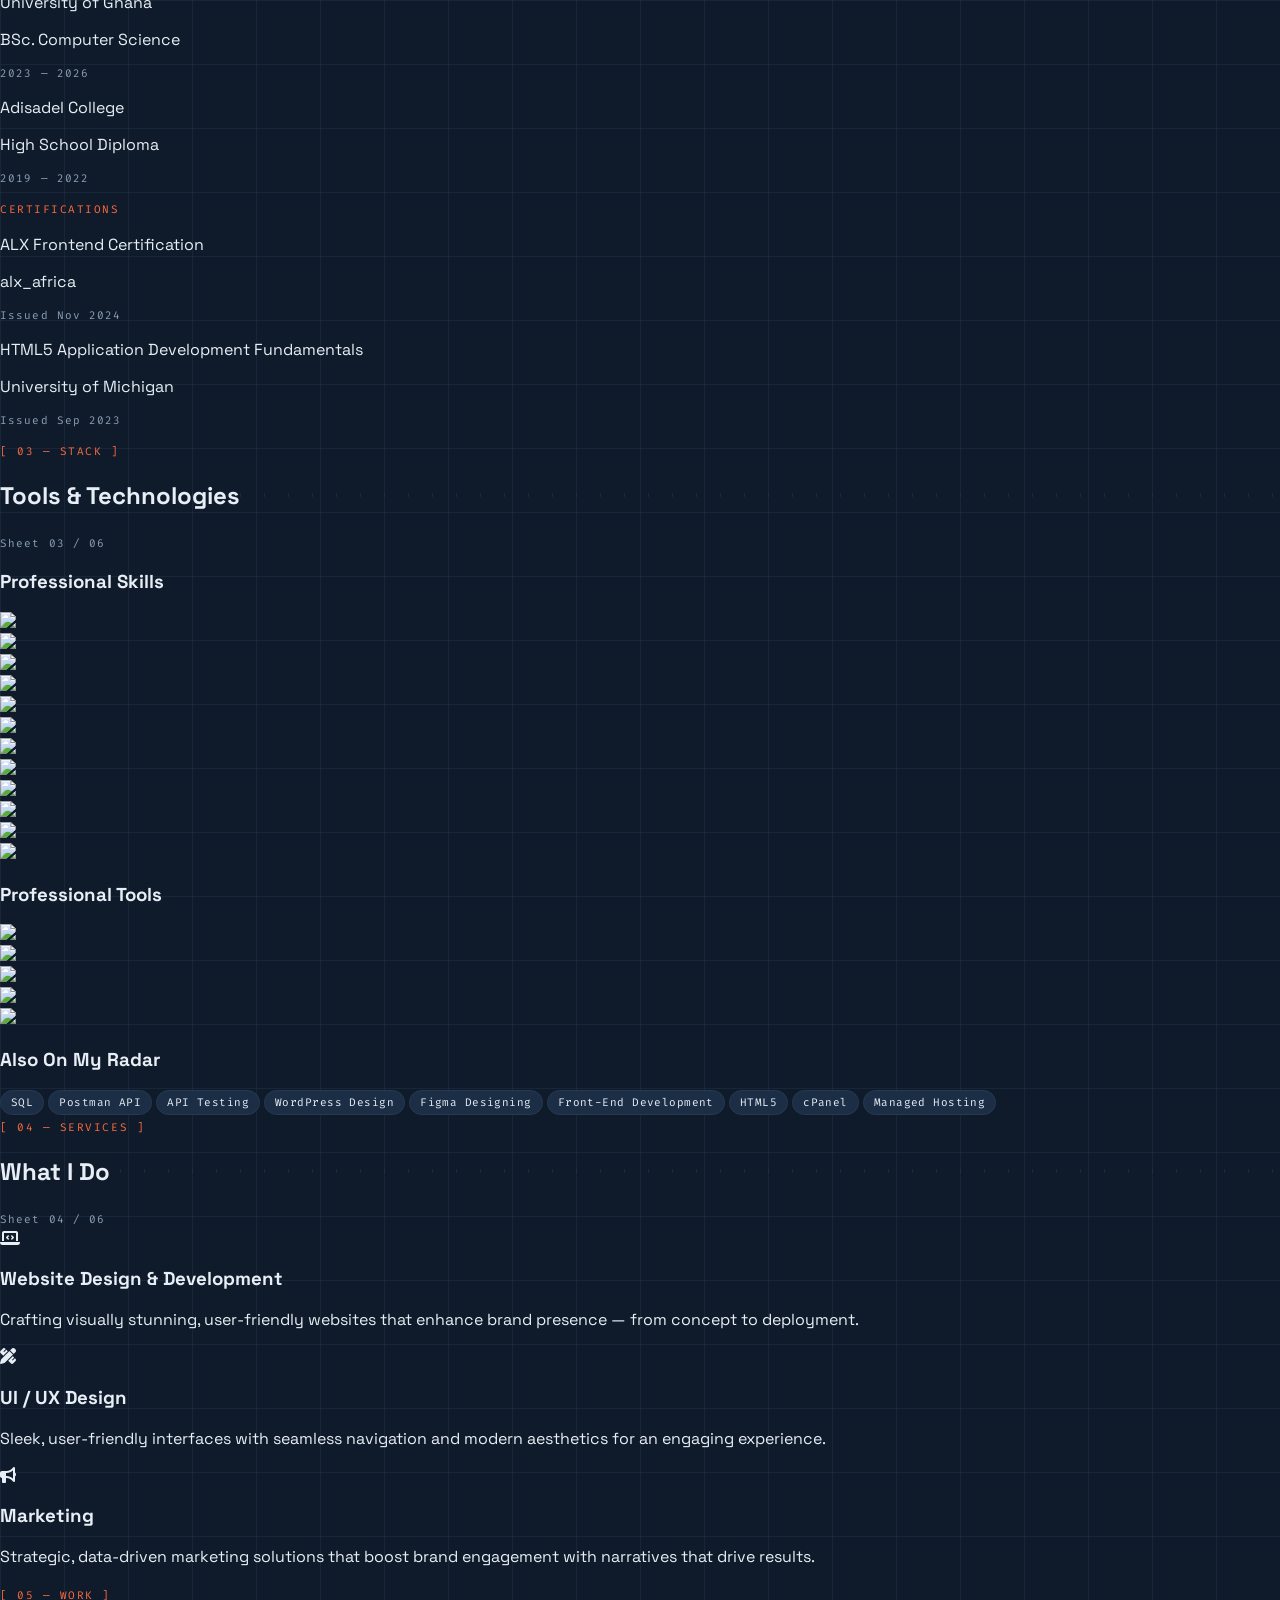
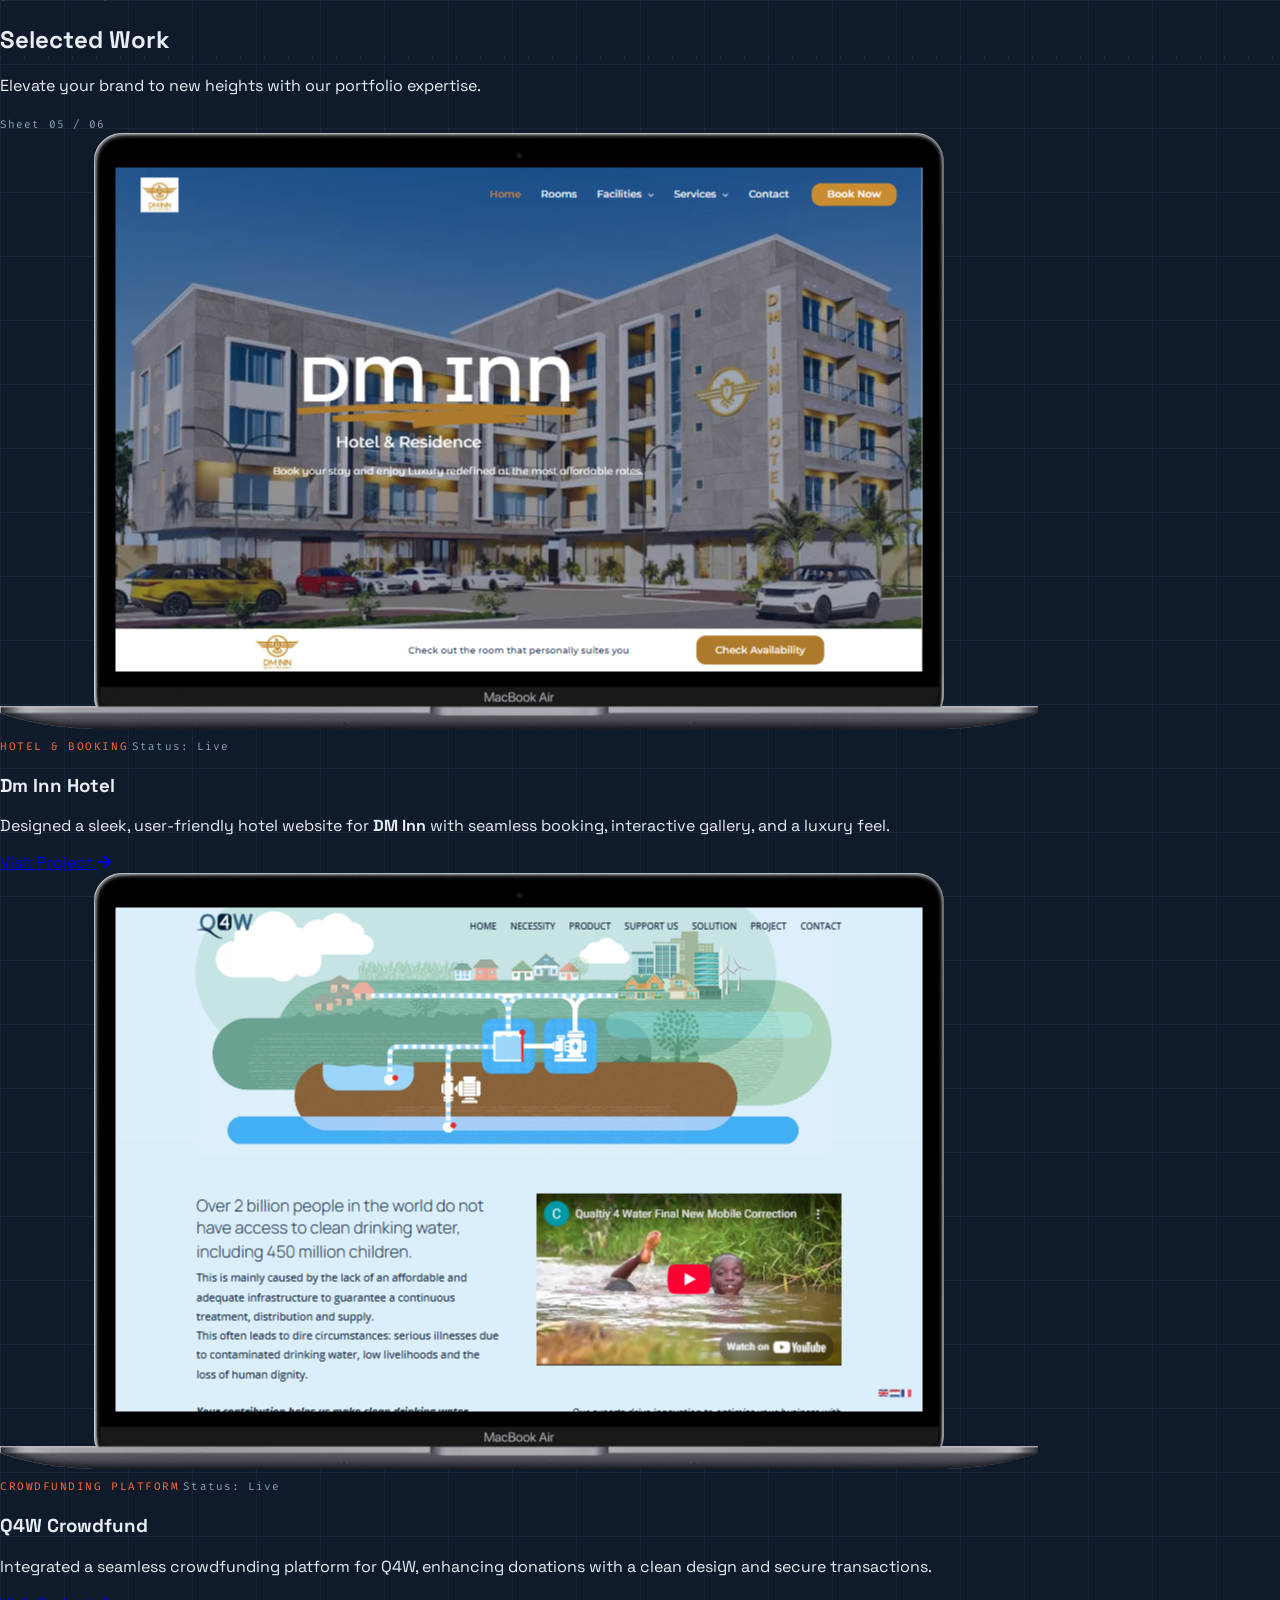
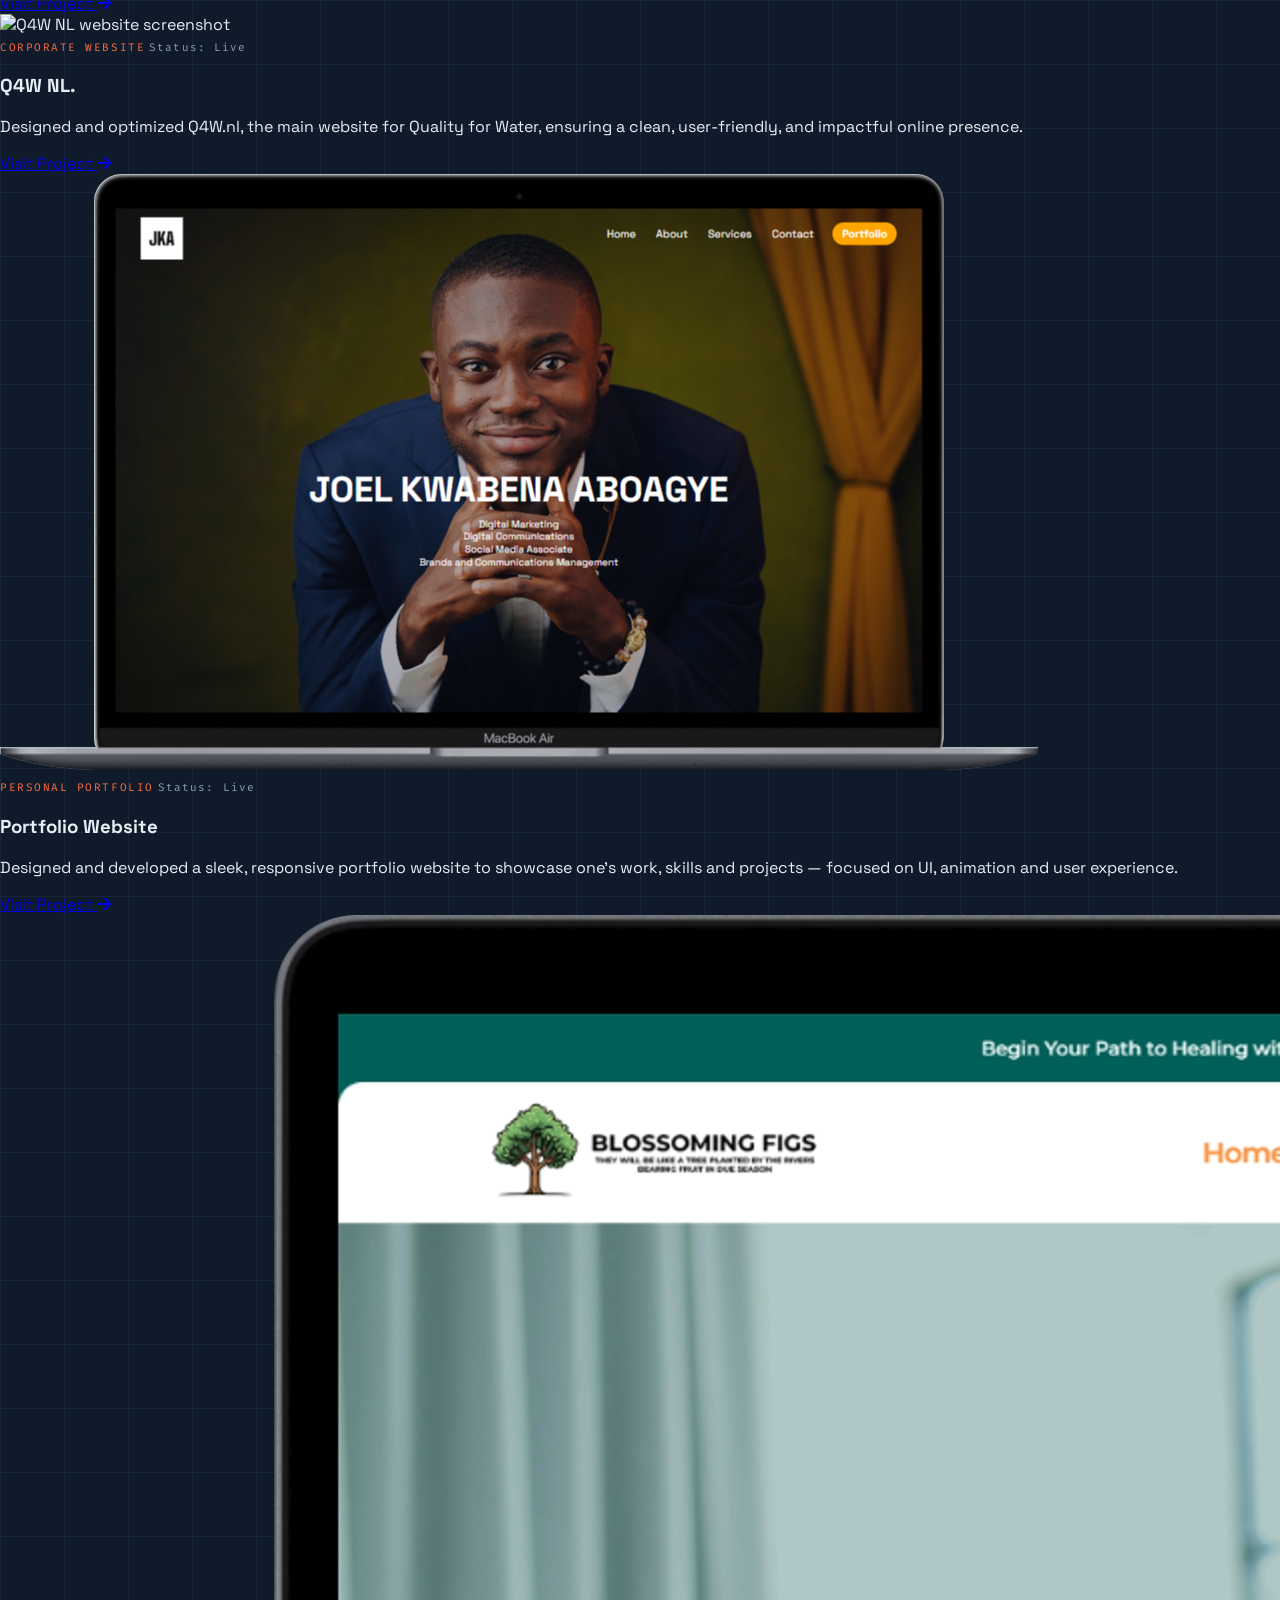
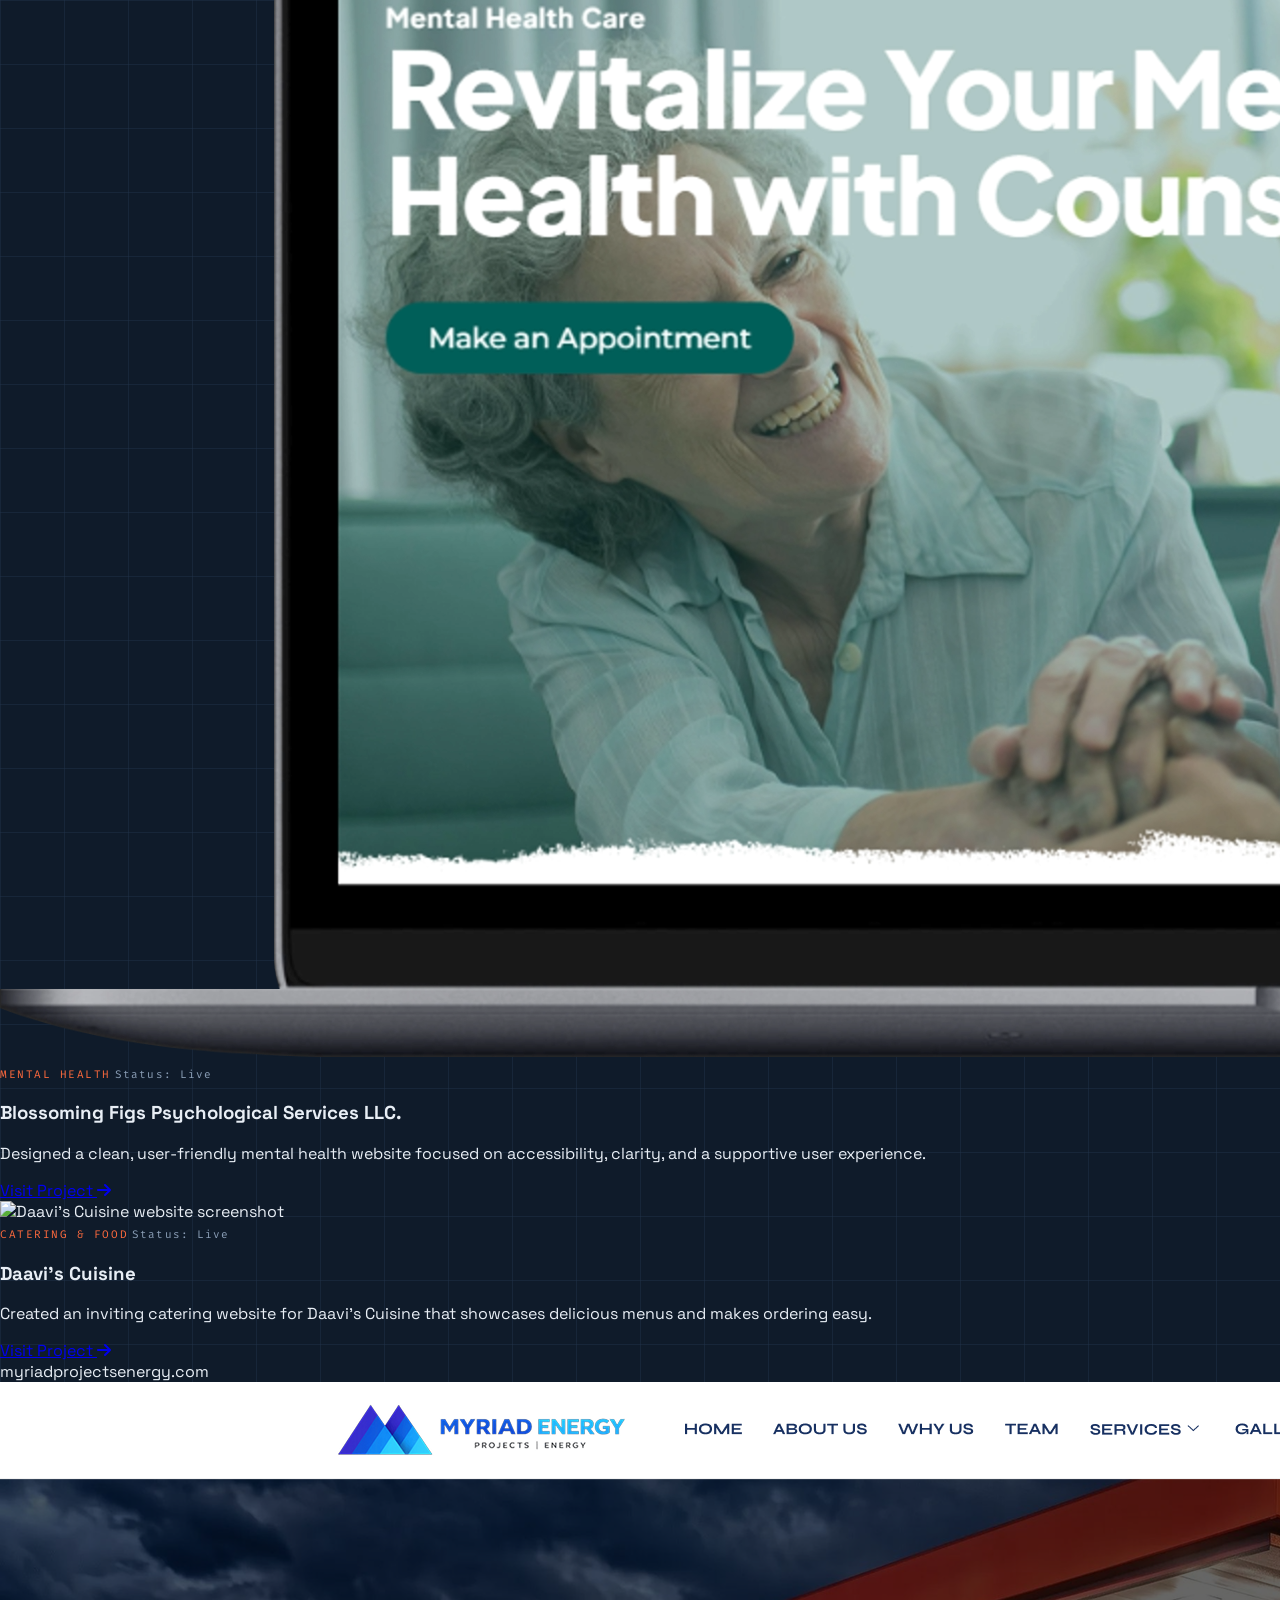
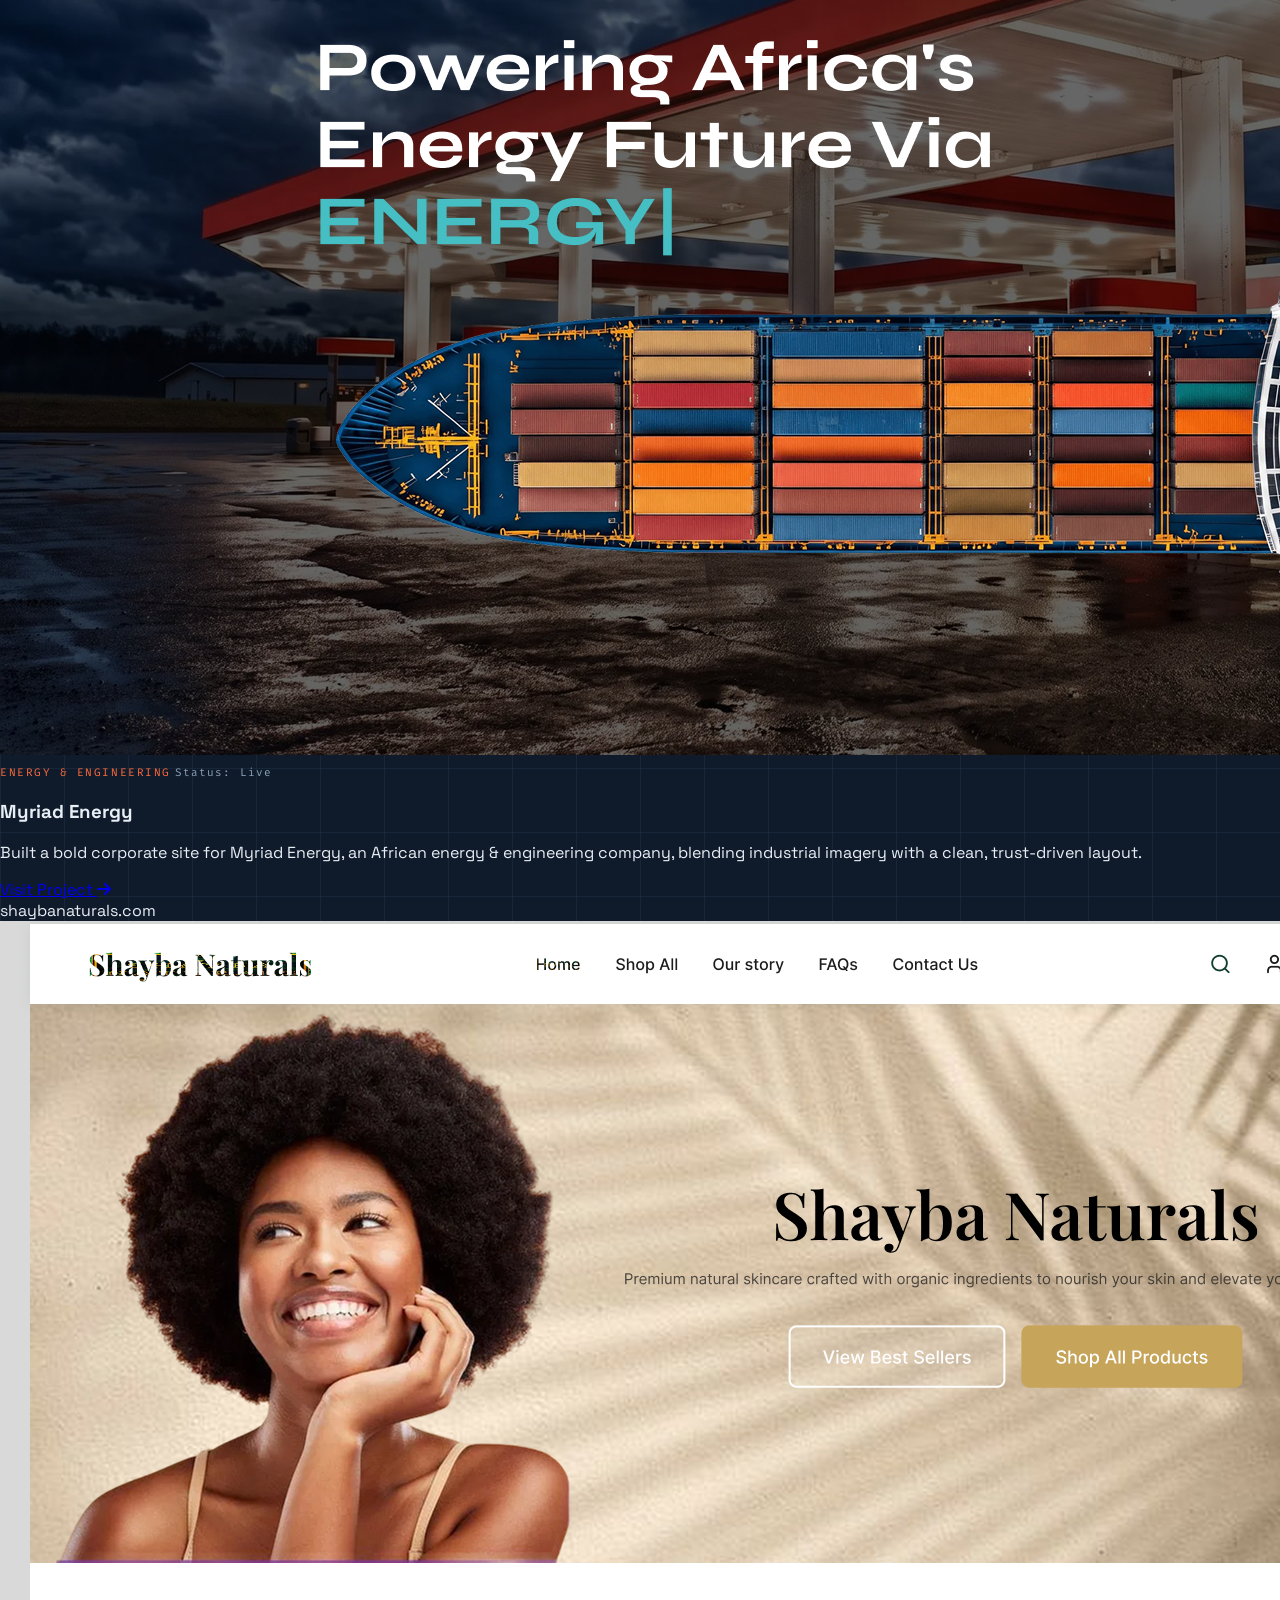
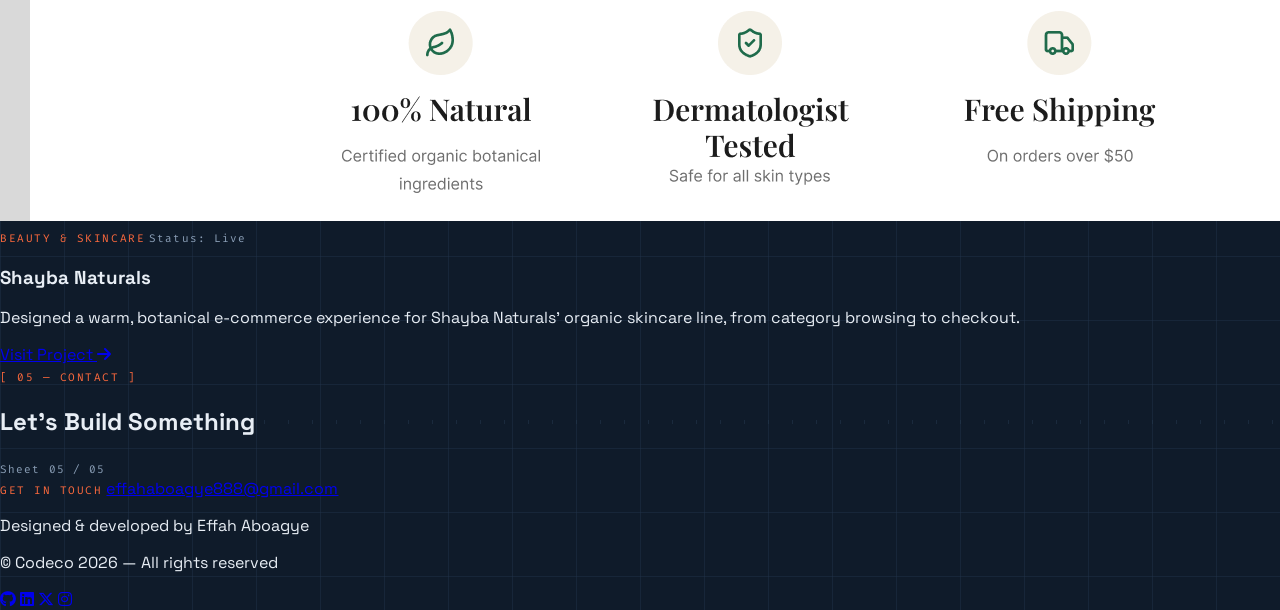
==== commit 6e79fead: "Add additional skills section and update service and project headings" ====
--- a/index.html
+++ b/index.html
@@ -297,21 +297,34 @@
             <div class="bg-[var(--panel)] flex items-center justify-center aspect-square p-4 hover:bg-[var(--panel-2)] hover:ring-1 hover:ring-inset hover:ring-[var(--accent-stack)] transition-colors"><img src="https://img.icons8.com/?size=100&id=63204&format=png&color=FFFFFF" class="w-8 opacity-80 hover:opacity-100 transition-opacity"></div>
             <div class="bg-[var(--panel)] flex items-center justify-center aspect-square p-4 hover:bg-[var(--panel-2)] hover:ring-1 hover:ring-inset hover:ring-[var(--accent-stack)] transition-colors"><img src="https://img.icons8.com/?size=100&id=25020&format=png&color=FFFFFF" class="w-8 opacity-80 hover:opacity-100 transition-opacity"></div>
         </div>
+
+        <h3 class="font-mono text-xs uppercase tracking-widest text-[var(--muted)] mt-14 mb-4">Also On My Radar</h3>
+        <div class="flex flex-wrap gap-2">
+            <span class="tag">SQL</span>
+            <span class="tag">Postman API</span>
+            <span class="tag">API Testing</span>
+            <span class="tag">WordPress Design</span>
+            <span class="tag">Figma Designing</span>
+            <span class="tag">Front-End Development</span>
+            <span class="tag">HTML5</span>
+            <span class="tag">cPanel</span>
+            <span class="tag">Managed Hosting</span>
+        </div>
     </section>
 
     <!-- SERVICES -->
     <section id="services" class="px-6 md:px-12 py-20 md:py-28 max-w-7xl mx-auto reveal border-t border-[var(--line)]">
         <div class="tick-row flex items-baseline justify-between pb-4 mb-12">
             <div>
-                <span class="eyebrow">[ 03 — Services ]</span>
+                <span class="eyebrow !text-[var(--accent-services)]">[ 04 — Services ]</span>
                 <h2 class="font-display uppercase text-4xl md:text-5xl font-bold text-white mt-2">What I Do</h2>
             </div>
-            <span class="sheet-index hidden sm:block">Sheet 03 / 05</span>
+            <span class="sheet-index hidden sm:block">Sheet 04 / 06</span>
         </div>
 
         <div class="grid md:grid-cols-3 gap-px bg-[var(--line)] border border-[var(--line)]">
             <div class="bg-[var(--panel)] p-8 hover:bg-[var(--panel-2)] transition-colors">
-                <div class="w-12 h-12 border border-[var(--line-bright)] flex items-center justify-center text-[var(--signal)] text-lg mb-6">
+                <div class="w-12 h-12 border border-[var(--accent-services)]/40 flex items-center justify-center text-[var(--accent-services)] text-lg mb-6">
                     <i class="fa-solid fa-laptop-code"></i>
                 </div>
                 <h3 class="font-display uppercase text-2xl font-semibold text-white">Website Design &amp; Development</h3>
@@ -321,7 +334,7 @@
             </div>
 
             <div class="bg-[var(--panel)] p-8 hover:bg-[var(--panel-2)] transition-colors">
-                <div class="w-12 h-12 border border-[var(--line-bright)] flex items-center justify-center text-[var(--signal)] text-lg mb-6">
+                <div class="w-12 h-12 border border-[var(--accent-services)]/40 flex items-center justify-center text-[var(--accent-services)] text-lg mb-6">
                     <i class="fa-solid fa-pen-ruler"></i>
                 </div>
                 <h3 class="font-display uppercase text-2xl font-semibold text-white">UI / UX Design</h3>
@@ -331,7 +344,7 @@
             </div>
 
             <div class="bg-[var(--panel)] p-8 hover:bg-[var(--panel-2)] transition-colors">
-                <div class="w-12 h-12 border border-[var(--line-bright)] flex items-center justify-center text-[var(--signal)] text-lg mb-6">
+                <div class="w-12 h-12 border border-[var(--accent-services)]/40 flex items-center justify-center text-[var(--accent-services)] text-lg mb-6">
                     <i class="fa-solid fa-bullhorn"></i>
                 </div>
                 <h3 class="font-display uppercase text-2xl font-semibold text-white">Marketing</h3>
@@ -346,11 +359,11 @@
     <section id="projects" class="px-6 md:px-12 py-20 md:py-28 max-w-7xl mx-auto reveal border-t border-[var(--line)]">
         <div class="tick-row flex items-baseline justify-between pb-4 mb-12">
             <div>
-                <span class="eyebrow">[ 04 — Work ]</span>
+                <span class="eyebrow !text-[var(--accent-projects)]">[ 05 — Work ]</span>
                 <h2 class="font-display uppercase text-4xl md:text-5xl font-bold text-white mt-2">Selected Work</h2>
                 <p class="text-[var(--muted)] mt-3 max-w-md">Elevate your brand to new heights with our portfolio expertise.</p>
             </div>
-            <span class="sheet-index hidden sm:block">Sheet 04 / 05</span>
+            <span class="sheet-index hidden sm:block">Sheet 05 / 06</span>
         </div>
 
         <div class="grid md:grid-cols-2 gap-px bg-[var(--line)] border border-[var(--line)]">
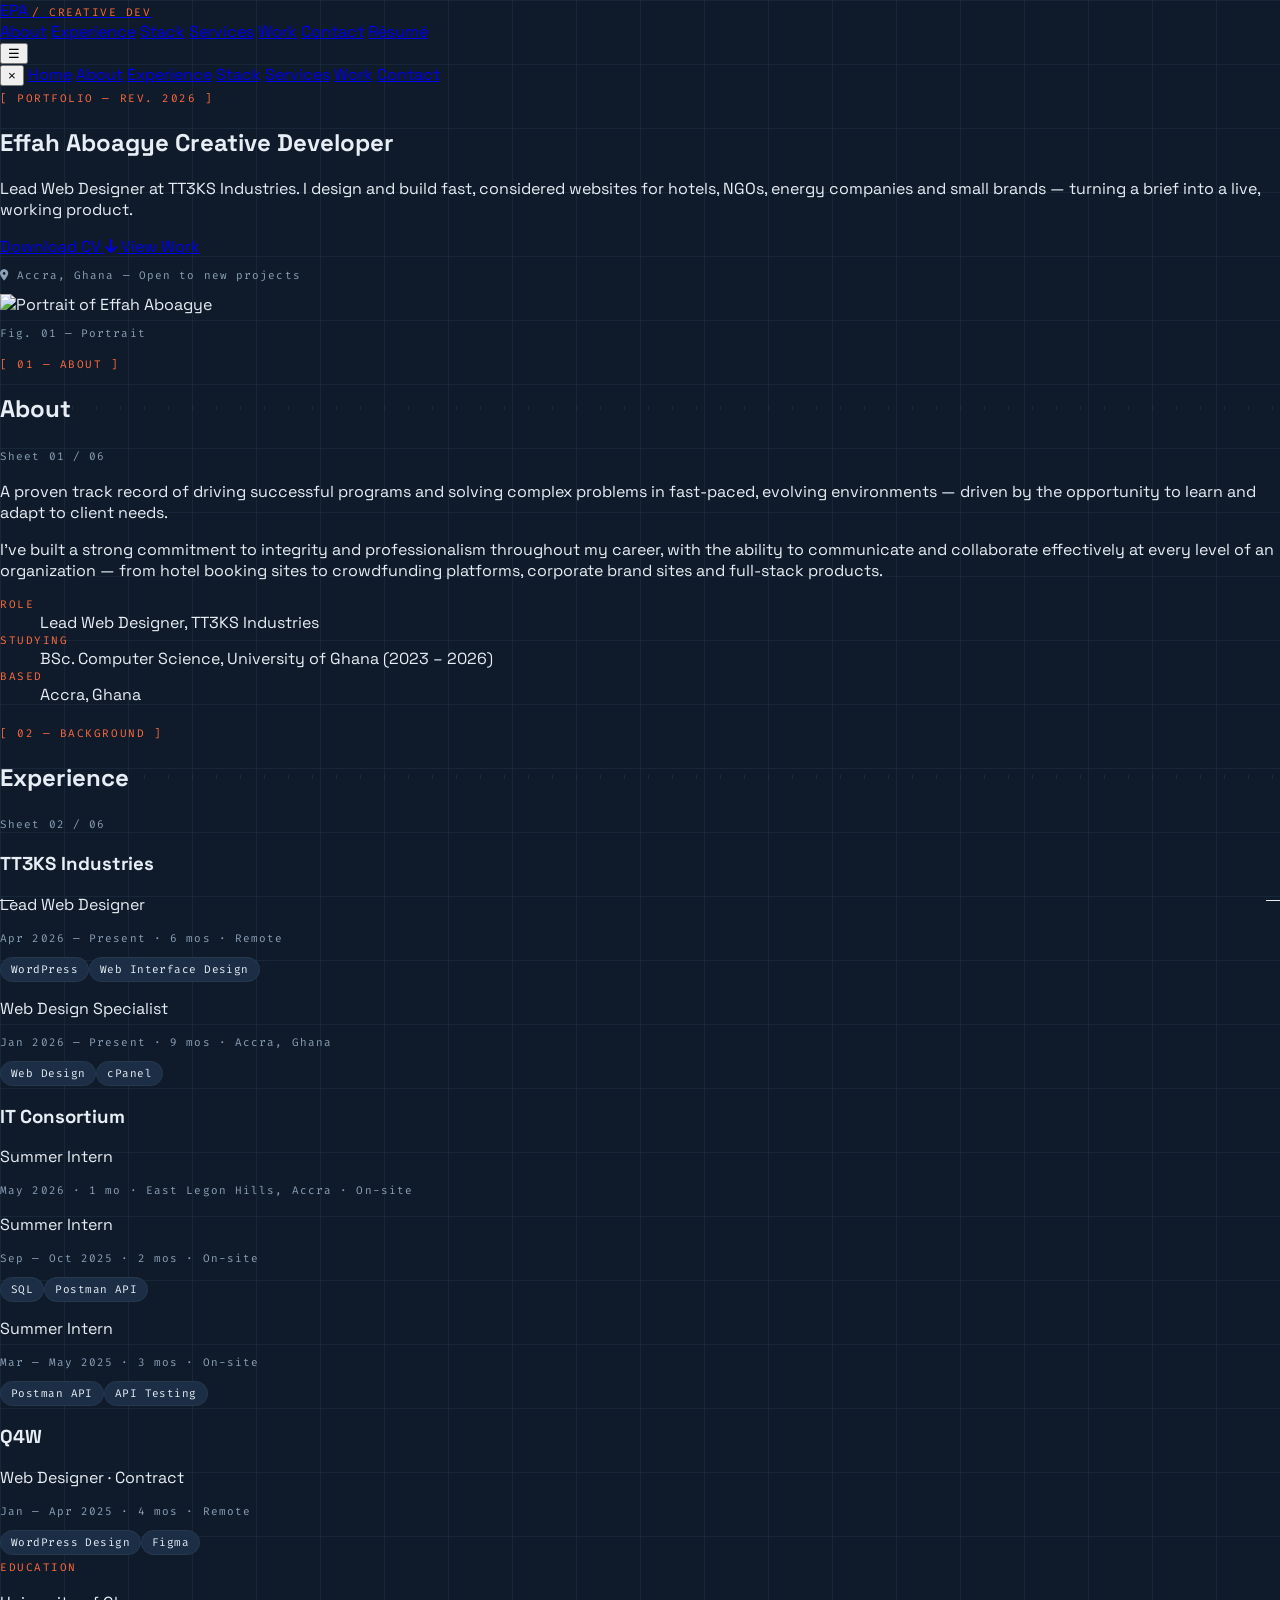
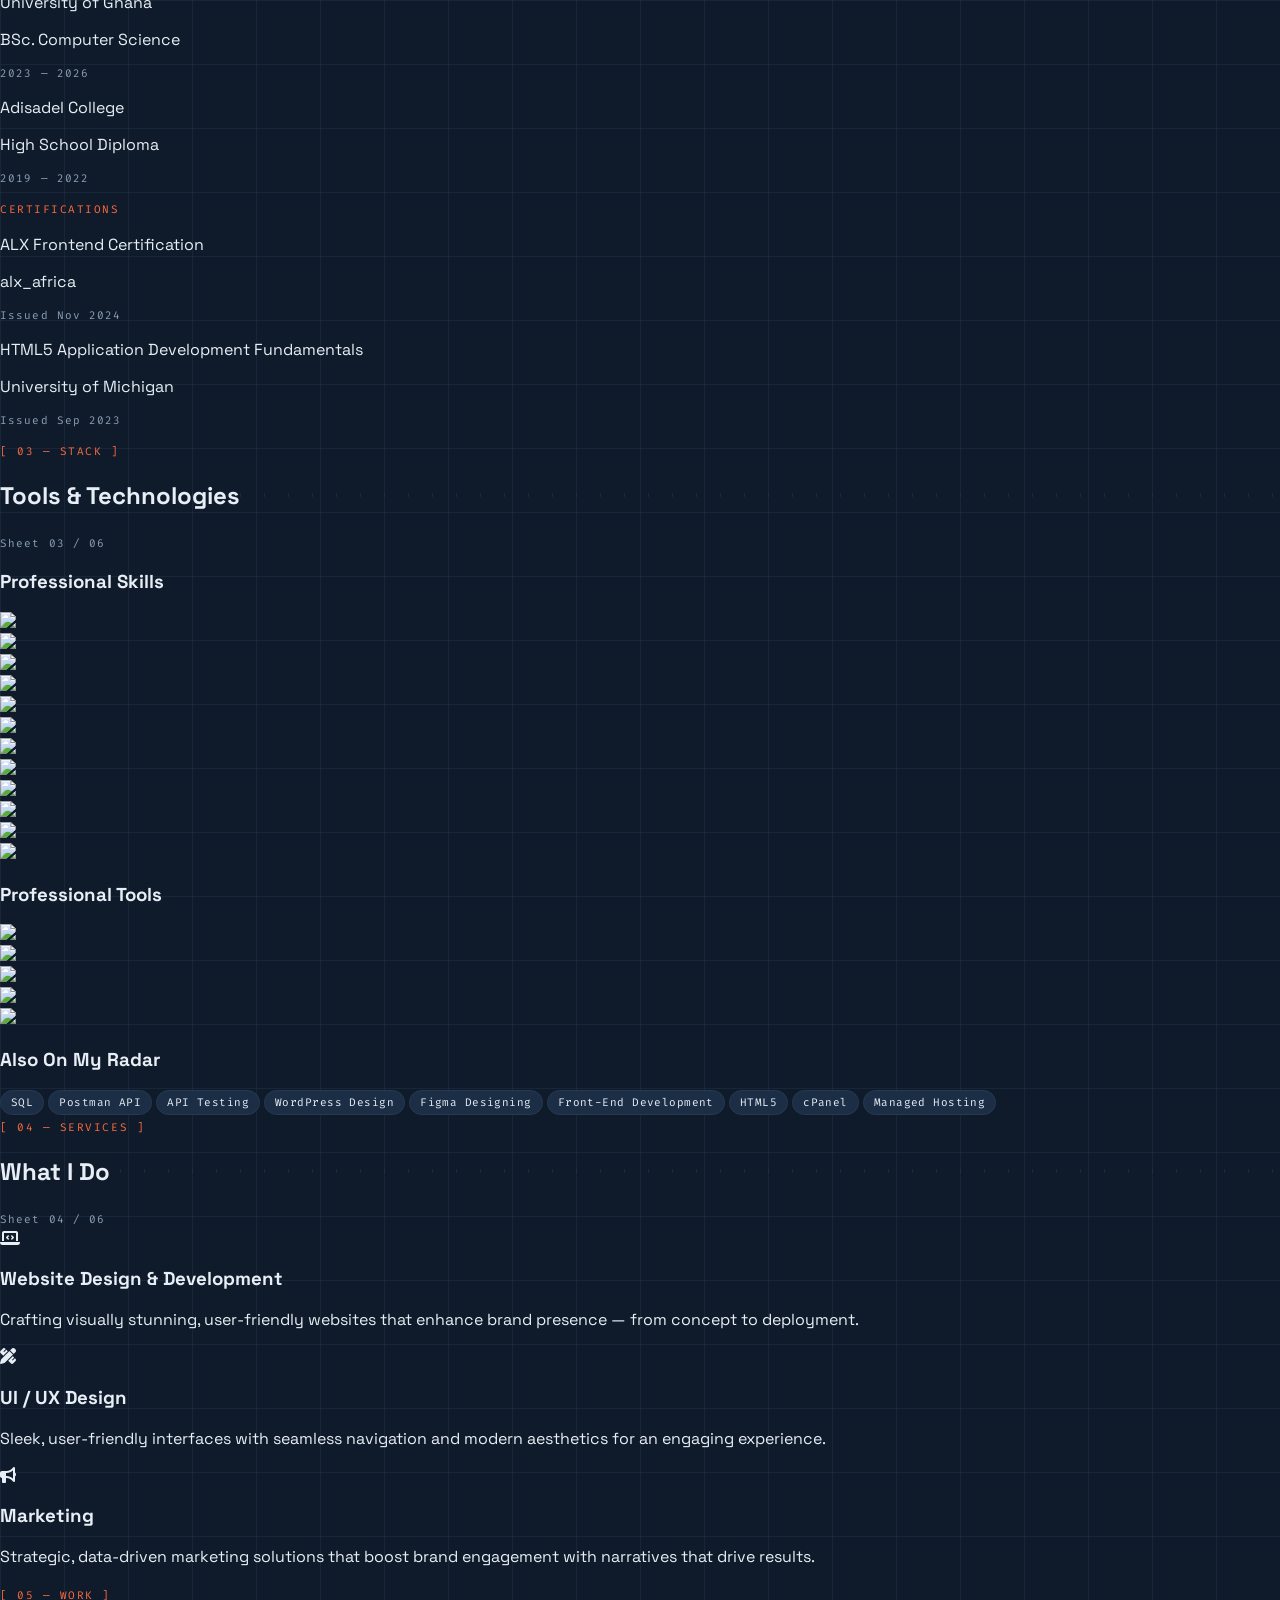
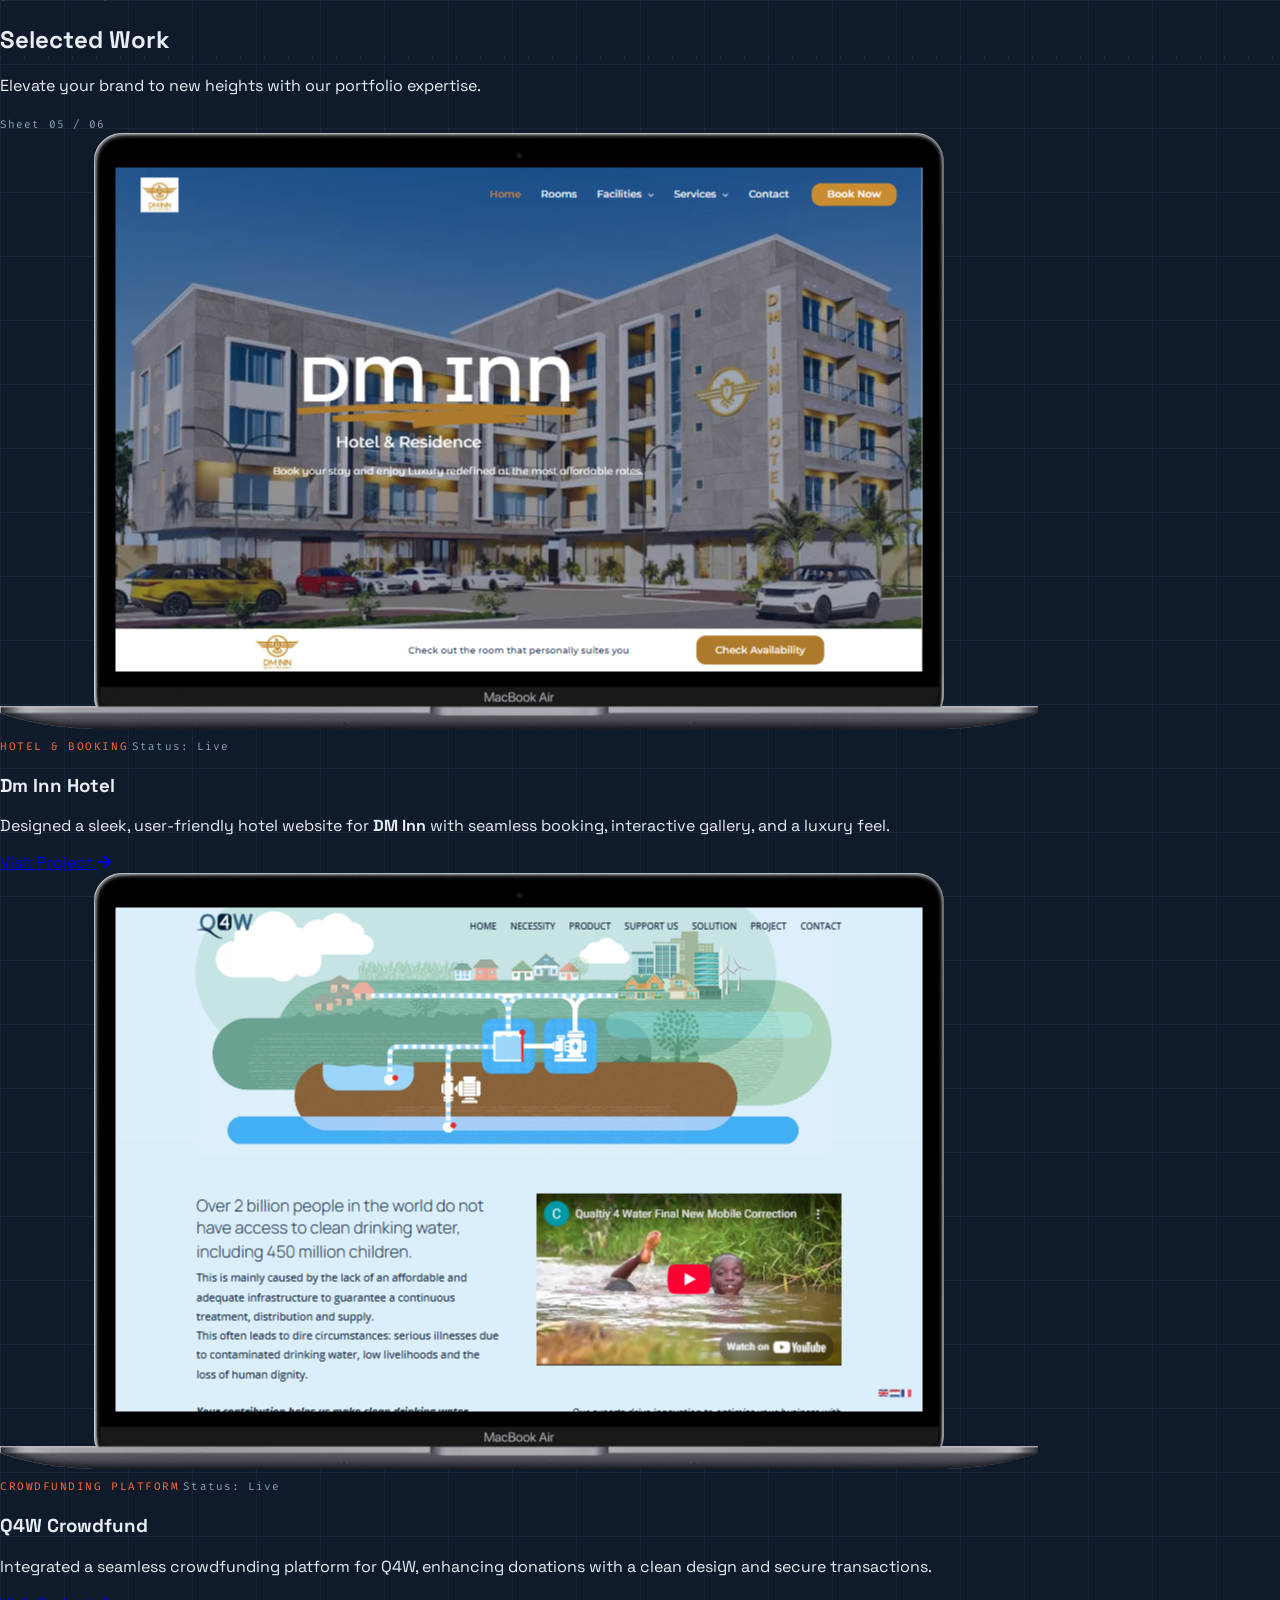
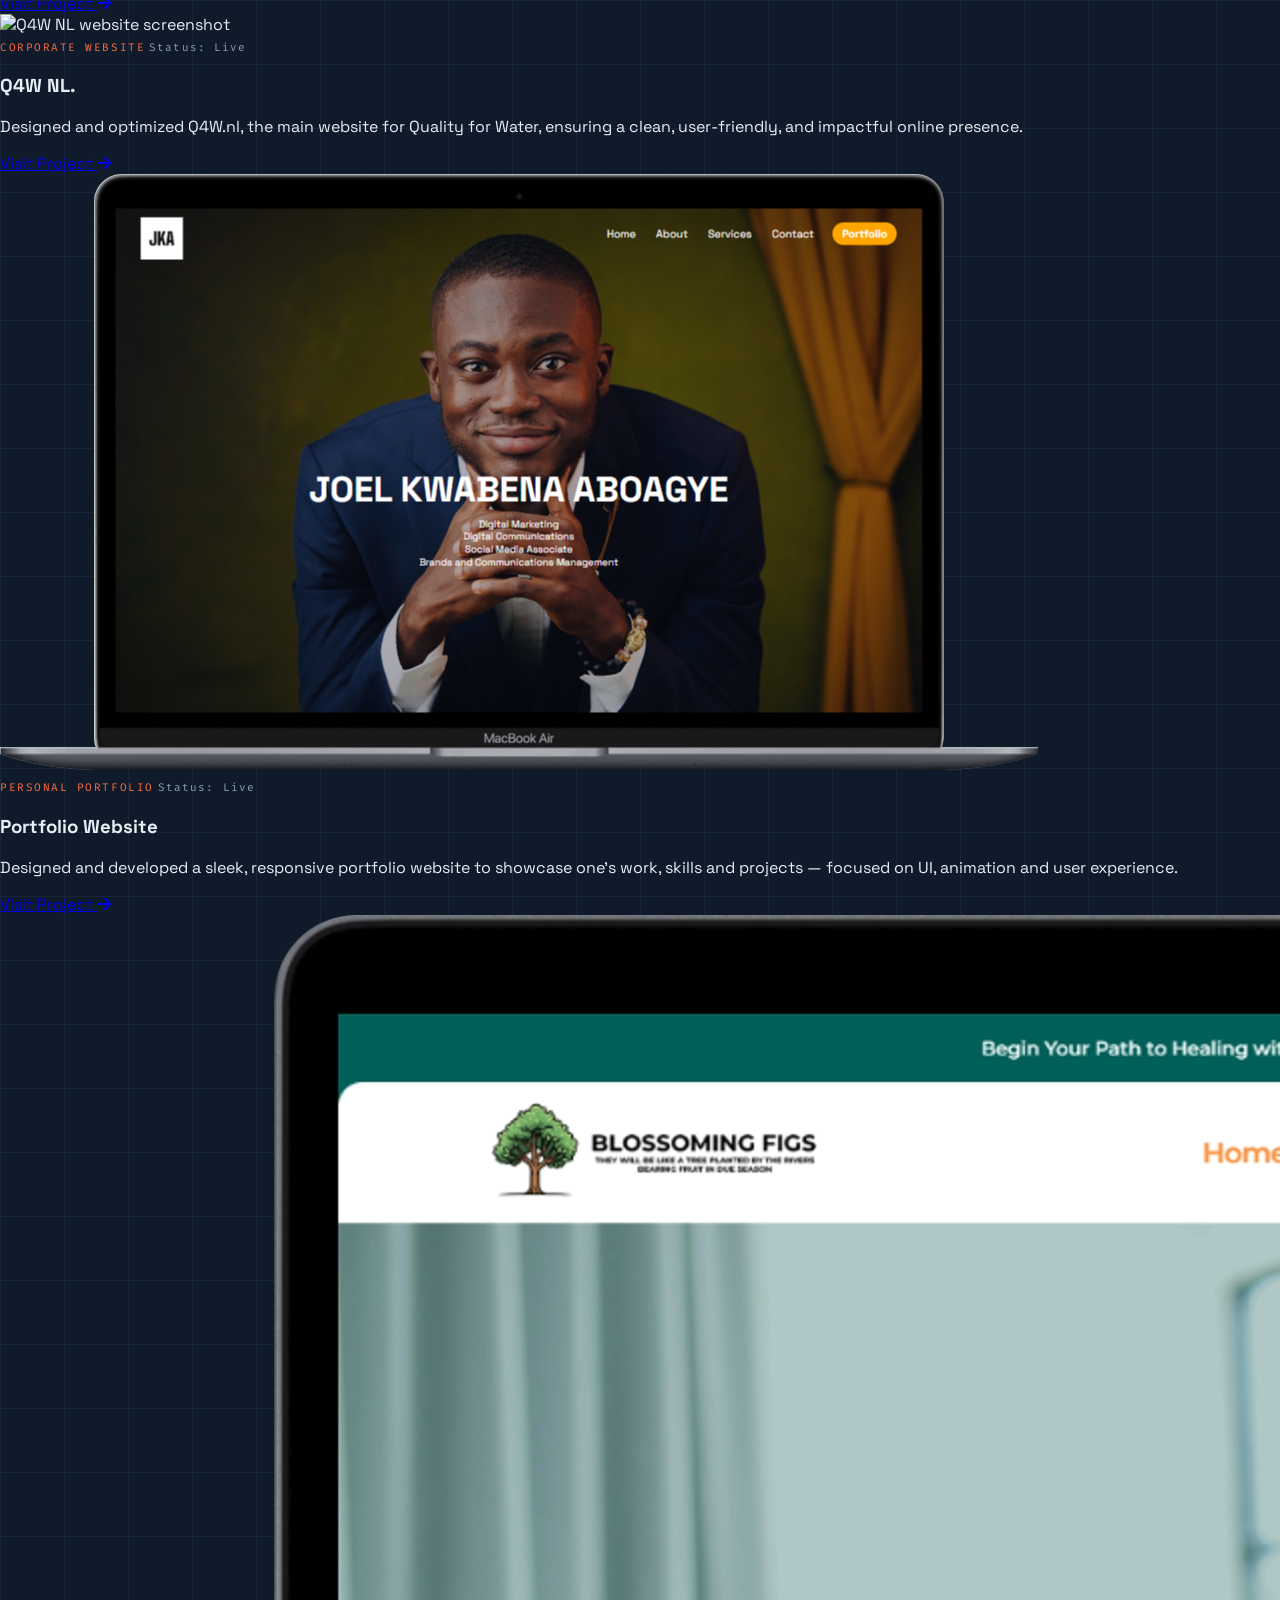
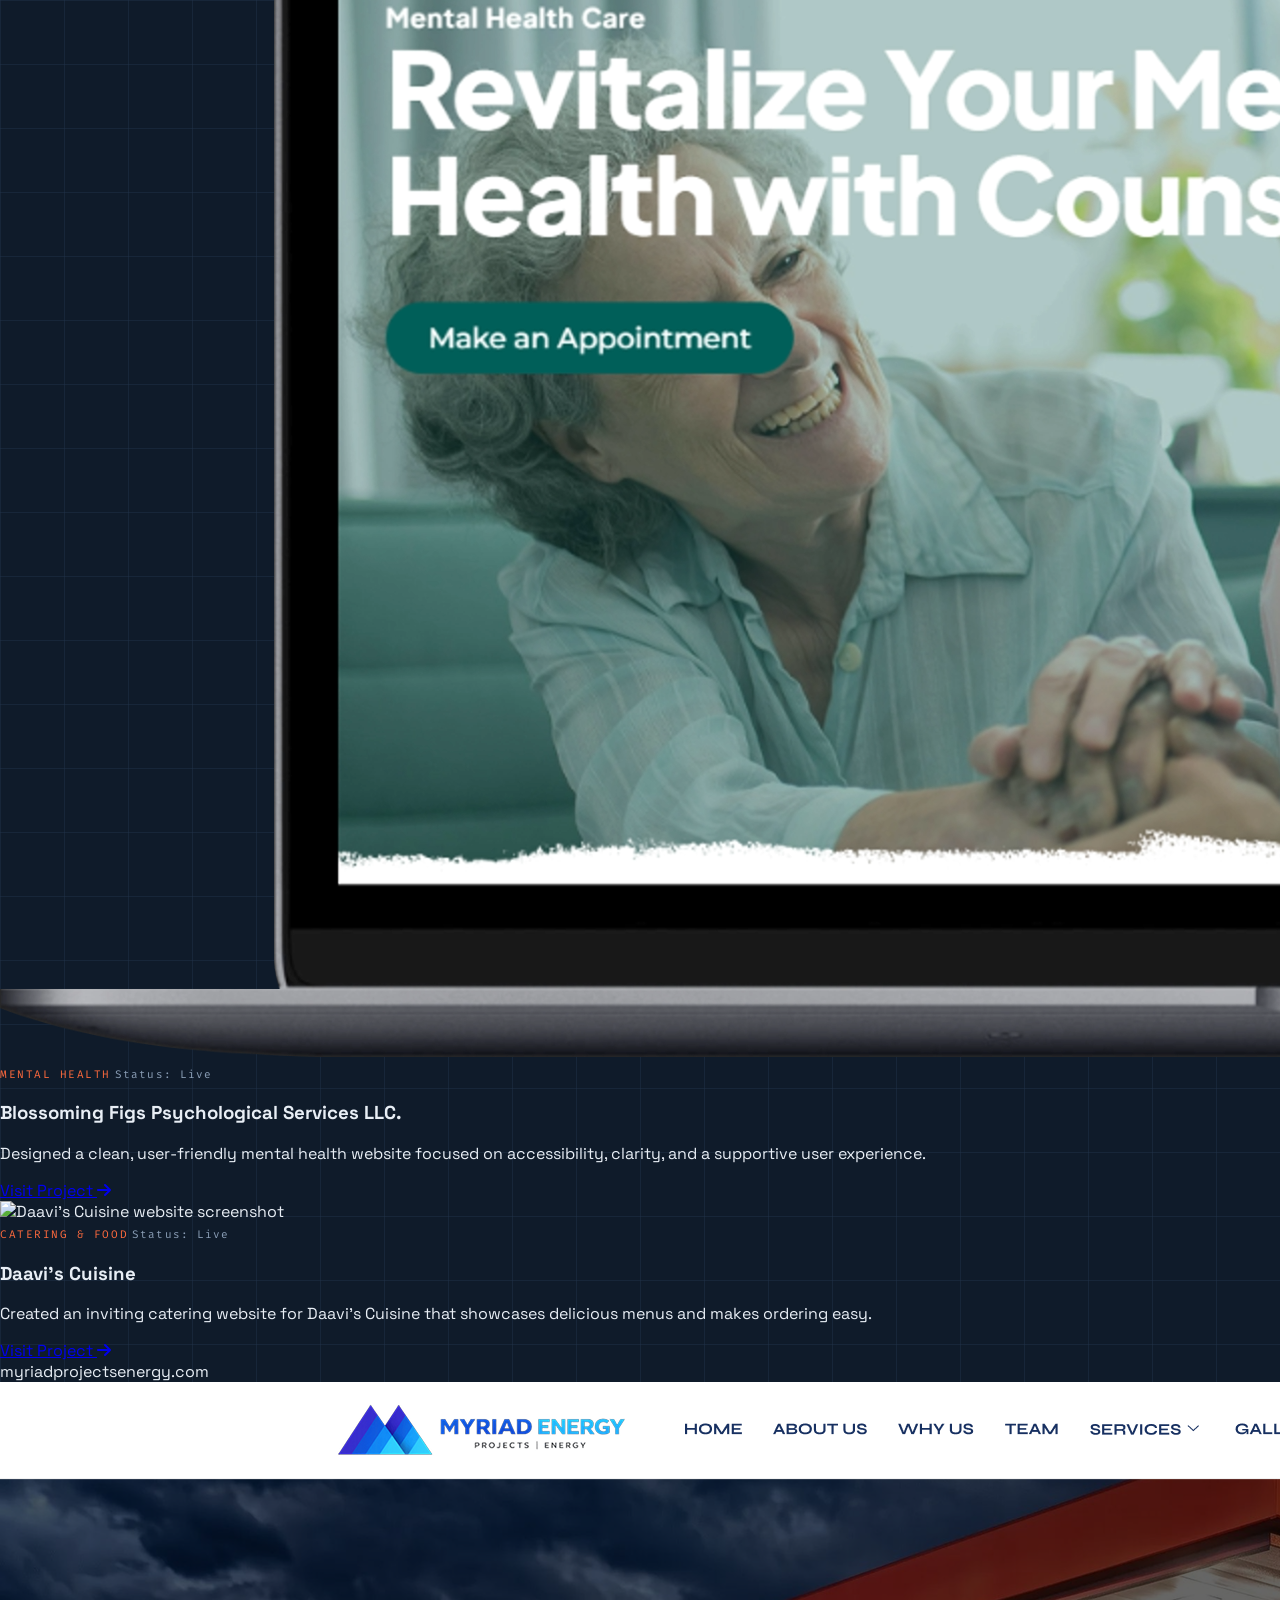
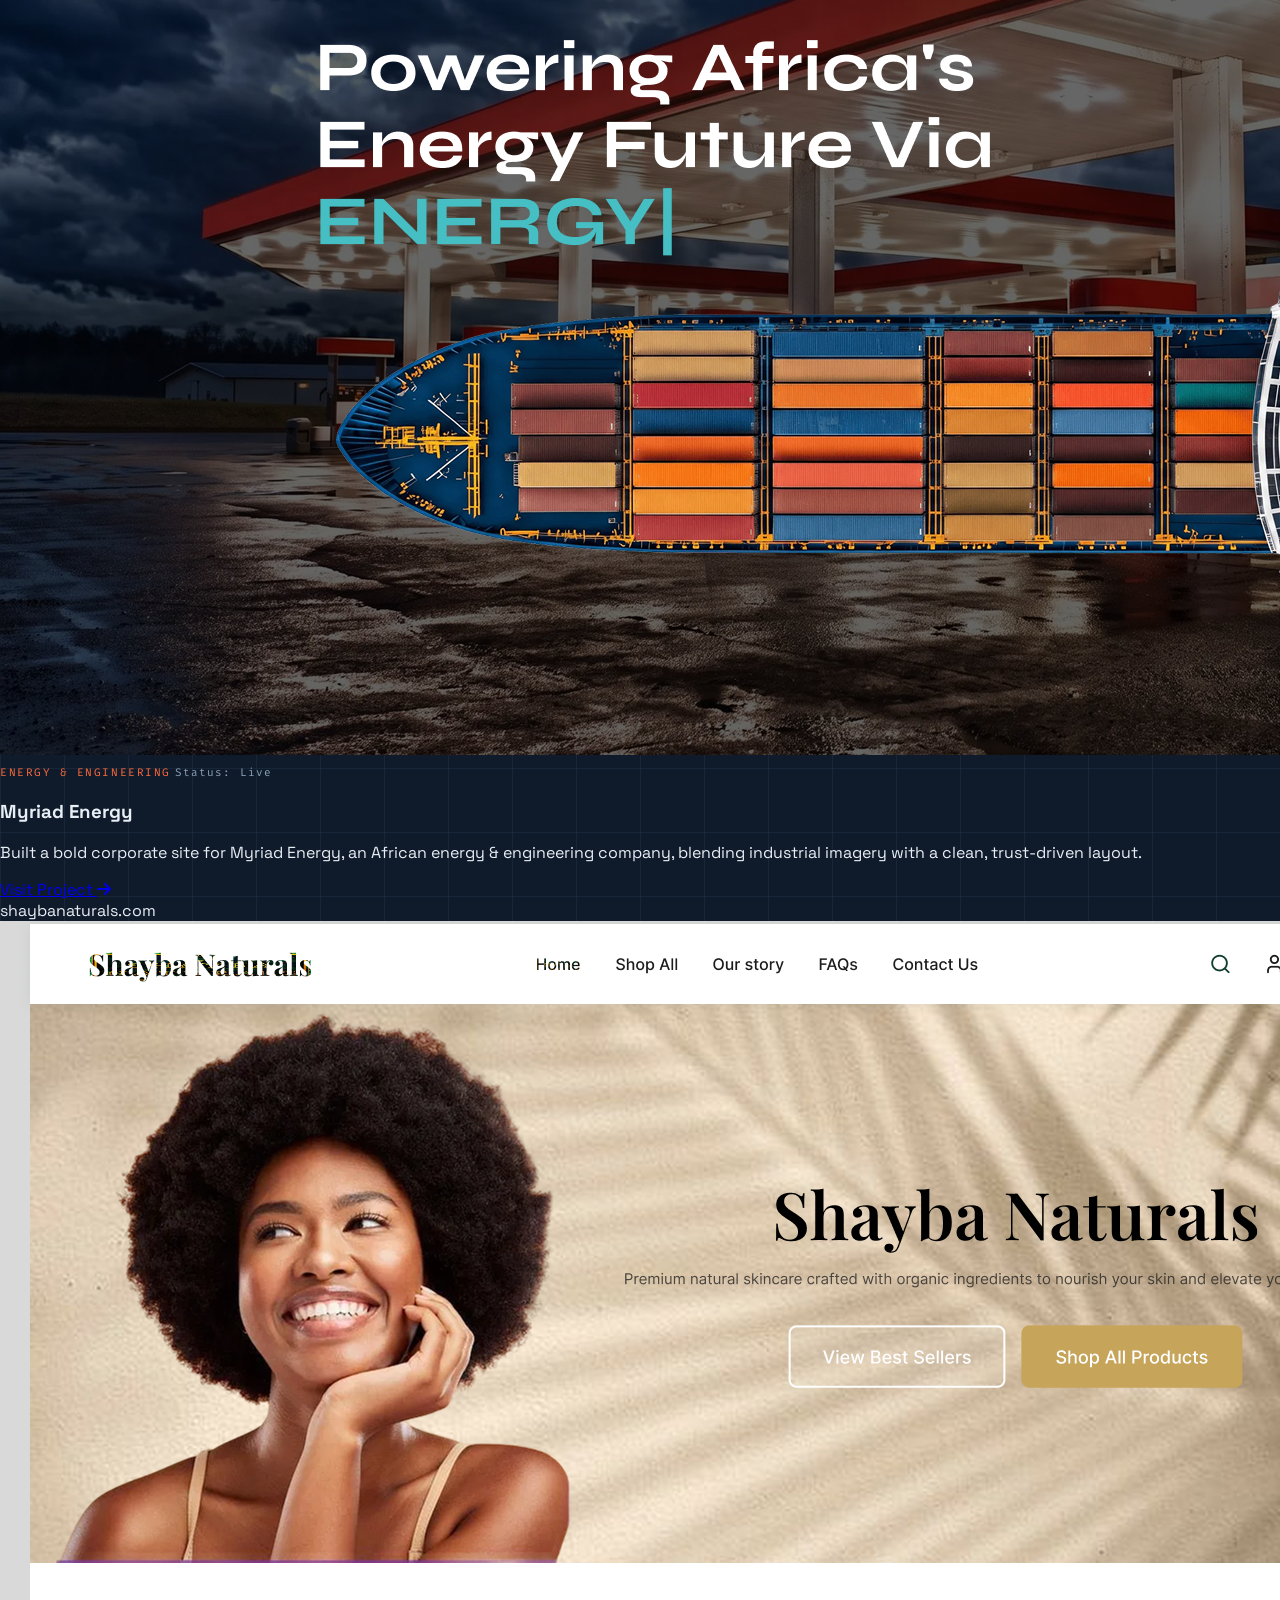
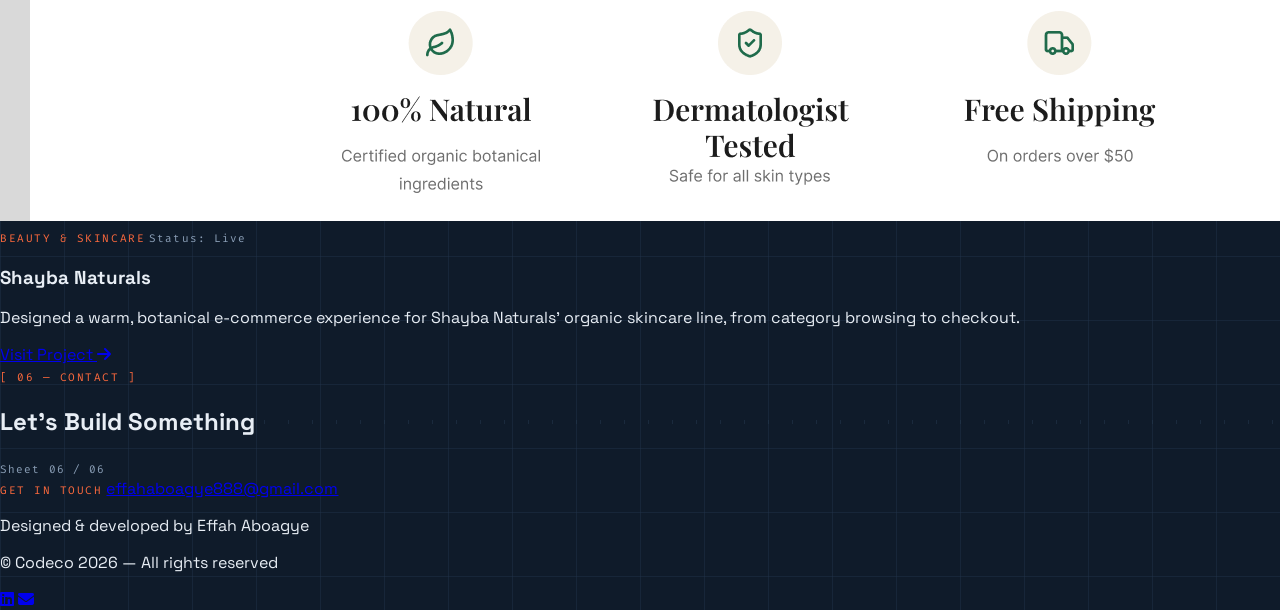
==== commit 3b048095: "Enhance project and contact section styles with accent colors" ====
--- a/index.html
+++ b/index.html
@@ -376,7 +376,7 @@
                     <img class="w-full" src="assets/Macbook-Air-dminn.me.png" alt="Dm Inn Hotel website screenshot">
                 </div>
                 <div class="flex items-center justify-between mt-4 mb-1">
-                    <span class="eyebrow">Hotel &amp; Booking</span>
+                    <span class="eyebrow !text-[var(--accent-projects)]">Hotel &amp; Booking</span>
                     <span class="sheet-index">Status: Live</span>
                 </div>
                 <h3 class="font-display uppercase text-2xl font-semibold text-white">Dm Inn Hotel</h3>
@@ -394,7 +394,7 @@
                     <img class="w-full" src="assets/Macbook-Air-crowdfund-q4w.nl.png" alt="Q4W Crowdfund website screenshot">
                 </div>
                 <div class="flex items-center justify-between mt-4 mb-1">
-                    <span class="eyebrow">Crowdfunding Platform</span>
+                    <span class="eyebrow !text-[var(--accent-projects)]">Crowdfunding Platform</span>
                     <span class="sheet-index">Status: Live</span>
                 </div>
                 <h3 class="font-display uppercase text-2xl font-semibold text-white">Q4W Crowdfund</h3>
@@ -412,7 +412,7 @@
                     <img class="w-full" src="assets//Macbook-Air-q4w.nl (1).png" alt="Q4W NL website screenshot">
                 </div>
                 <div class="flex items-center justify-between mt-4 mb-1">
-                    <span class="eyebrow">Corporate Website</span>
+                    <span class="eyebrow !text-[var(--accent-projects)]">Corporate Website</span>
                     <span class="sheet-index">Status: Live</span>
                 </div>
                 <h3 class="font-display uppercase text-2xl font-semibold text-white">Q4W NL.</h3>
@@ -430,7 +430,7 @@
                     <img class="w-full" src="assets/Macbook-Air-mighty808.github.io.png" alt="Portfolio website screenshot">
                 </div>
                 <div class="flex items-center justify-between mt-4 mb-1">
-                    <span class="eyebrow">Personal Portfolio</span>
+                    <span class="eyebrow !text-[var(--accent-projects)]">Personal Portfolio</span>
                     <span class="sheet-index">Status: Live</span>
                 </div>
                 <h3 class="font-display uppercase text-2xl font-semibold text-white">Portfolio Website</h3>
@@ -448,7 +448,7 @@
                     <img class="w-full" src="assets/Macbook-Air-blossomingfigspsych.com.png" alt="Blossoming Figs Psychological Services website screenshot">
                 </div>
                 <div class="flex items-center justify-between mt-4 mb-1">
-                    <span class="eyebrow">Mental Health</span>
+                    <span class="eyebrow !text-[var(--accent-projects)]">Mental Health</span>
                     <span class="sheet-index">Status: Live</span>
                 </div>
                 <h3 class="font-display uppercase text-2xl font-semibold text-white">Blossoming Figs Psychological Services LLC.</h3>
@@ -466,7 +466,7 @@
                     <img class="w-full" src="assets/Macbook-Air-daaviscuisine.store.png" alt="Daavi's Cuisine website screenshot">
                 </div>
                 <div class="flex items-center justify-between mt-4 mb-1">
-                    <span class="eyebrow">Catering &amp; Food</span>
+                    <span class="eyebrow !text-[var(--accent-projects)]">Catering &amp; Food</span>
                     <span class="sheet-index">Status: Live</span>
                 </div>
                 <h3 class="font-display uppercase text-2xl font-semibold text-white">Daavi's Cuisine</h3>
@@ -490,7 +490,7 @@
                     <img class="w-full aspect-[16/9] object-cover object-top" src="assets/myriad-energy.png" alt="Myriad Energy website screenshot">
                 </div>
                 <div class="flex items-center justify-between mt-4 mb-1">
-                    <span class="eyebrow">Energy &amp; Engineering</span>
+                    <span class="eyebrow !text-[var(--accent-projects)]">Energy &amp; Engineering</span>
                     <span class="sheet-index">Status: Live</span>
                 </div>
                 <h3 class="font-display uppercase text-2xl font-semibold text-white">Myriad Energy</h3>
@@ -514,7 +514,7 @@
                     <img class="w-full aspect-[16/9] object-cover object-top" src="assets/shayba-naturals.png" alt="Shayba Naturals website screenshot">
                 </div>
                 <div class="flex items-center justify-between mt-4 mb-1">
-                    <span class="eyebrow">Beauty &amp; Skincare</span>
+                    <span class="eyebrow !text-[var(--accent-projects)]">Beauty &amp; Skincare</span>
                     <span class="sheet-index">Status: Live</span>
                 </div>
                 <h3 class="font-display uppercase text-2xl font-semibold text-white">Shayba Naturals</h3>
@@ -531,10 +531,10 @@
     <section id="contact" class="px-6 md:px-12 py-20 md:py-28 max-w-7xl mx-auto reveal border-t border-[var(--line)]">
         <div class="tick-row flex items-baseline justify-between pb-4 mb-12">
             <div>
-                <span class="eyebrow">[ 05 — Contact ]</span>
+                <span class="eyebrow !text-[var(--accent-contact)]">[ 06 — Contact ]</span>
                 <h2 class="font-display uppercase text-4xl md:text-5xl font-bold text-white mt-2">Let's Build Something</h2>
             </div>
-            <span class="sheet-index hidden sm:block">Sheet 05 / 05</span>
+            <span class="sheet-index hidden sm:block">Sheet 06 / 06</span>
         </div>
 
         <div class="relative border border-[var(--line)] bg-[var(--panel)] px-8 py-16 flex flex-col items-center text-center">
@@ -542,8 +542,8 @@
             <span class="corner corner-tr"></span>
             <span class="corner corner-bl"></span>
             <span class="corner corner-br"></span>
-            <span class="eyebrow">Get In Touch</span>
-            <a href="mailto:effahaboagye888@gmail.com" class="font-display uppercase text-3xl sm:text-5xl font-bold text-white mt-4 hover:text-[var(--signal)] transition-colors break-all">
+            <span class="eyebrow !text-[var(--accent-contact)]">Get In Touch</span>
+            <a href="mailto:effahaboagye888@gmail.com" class="font-display uppercase text-3xl sm:text-5xl font-bold text-white mt-4 hover:text-[var(--accent-contact)] transition-colors break-all">
                 effahaboagye888@gmail.com
             </a>
         </div>
@@ -555,10 +555,8 @@
             <p class="font-mono text-xs tracking-widest uppercase text-[var(--muted)]">Designed &amp; developed by Effah Aboagye</p>
             <p class="font-mono text-xs tracking-widest uppercase text-[var(--muted)] text-center">© Codeco 2026 — All rights reserved</p>
             <div class="flex gap-5 items-center justify-center md:justify-end">
-                <a href="#" class="text-[var(--muted)] hover:text-[var(--signal)] transition-colors"><i class="fa-brands fa-github text-lg"></i></a>
-                <a href="#" class="text-[var(--muted)] hover:text-[var(--signal)] transition-colors"><i class="fa-brands fa-linkedin text-lg"></i></a>
-                <a href="#" class="text-[var(--muted)] hover:text-[var(--signal)] transition-colors"><i class="fa-brands fa-x-twitter text-lg"></i></a>
-                <a href="#" class="text-[var(--muted)] hover:text-[var(--signal)] transition-colors"><i class="fa-brands fa-instagram text-lg"></i></a>
+                <a href="https://www.linkedin.com/in/paakwesi-effah-aboagye-791269264/" target="_blank" class="text-[var(--muted)] hover:text-[var(--signal)] transition-colors"><i class="fa-brands fa-linkedin text-lg"></i></a>
+                <a href="mailto:effahaboagye888@gmail.com" class="text-[var(--muted)] hover:text-[var(--signal)] transition-colors"><i class="fa-solid fa-envelope text-lg"></i></a>
             </div>
         </div>
     </footer>
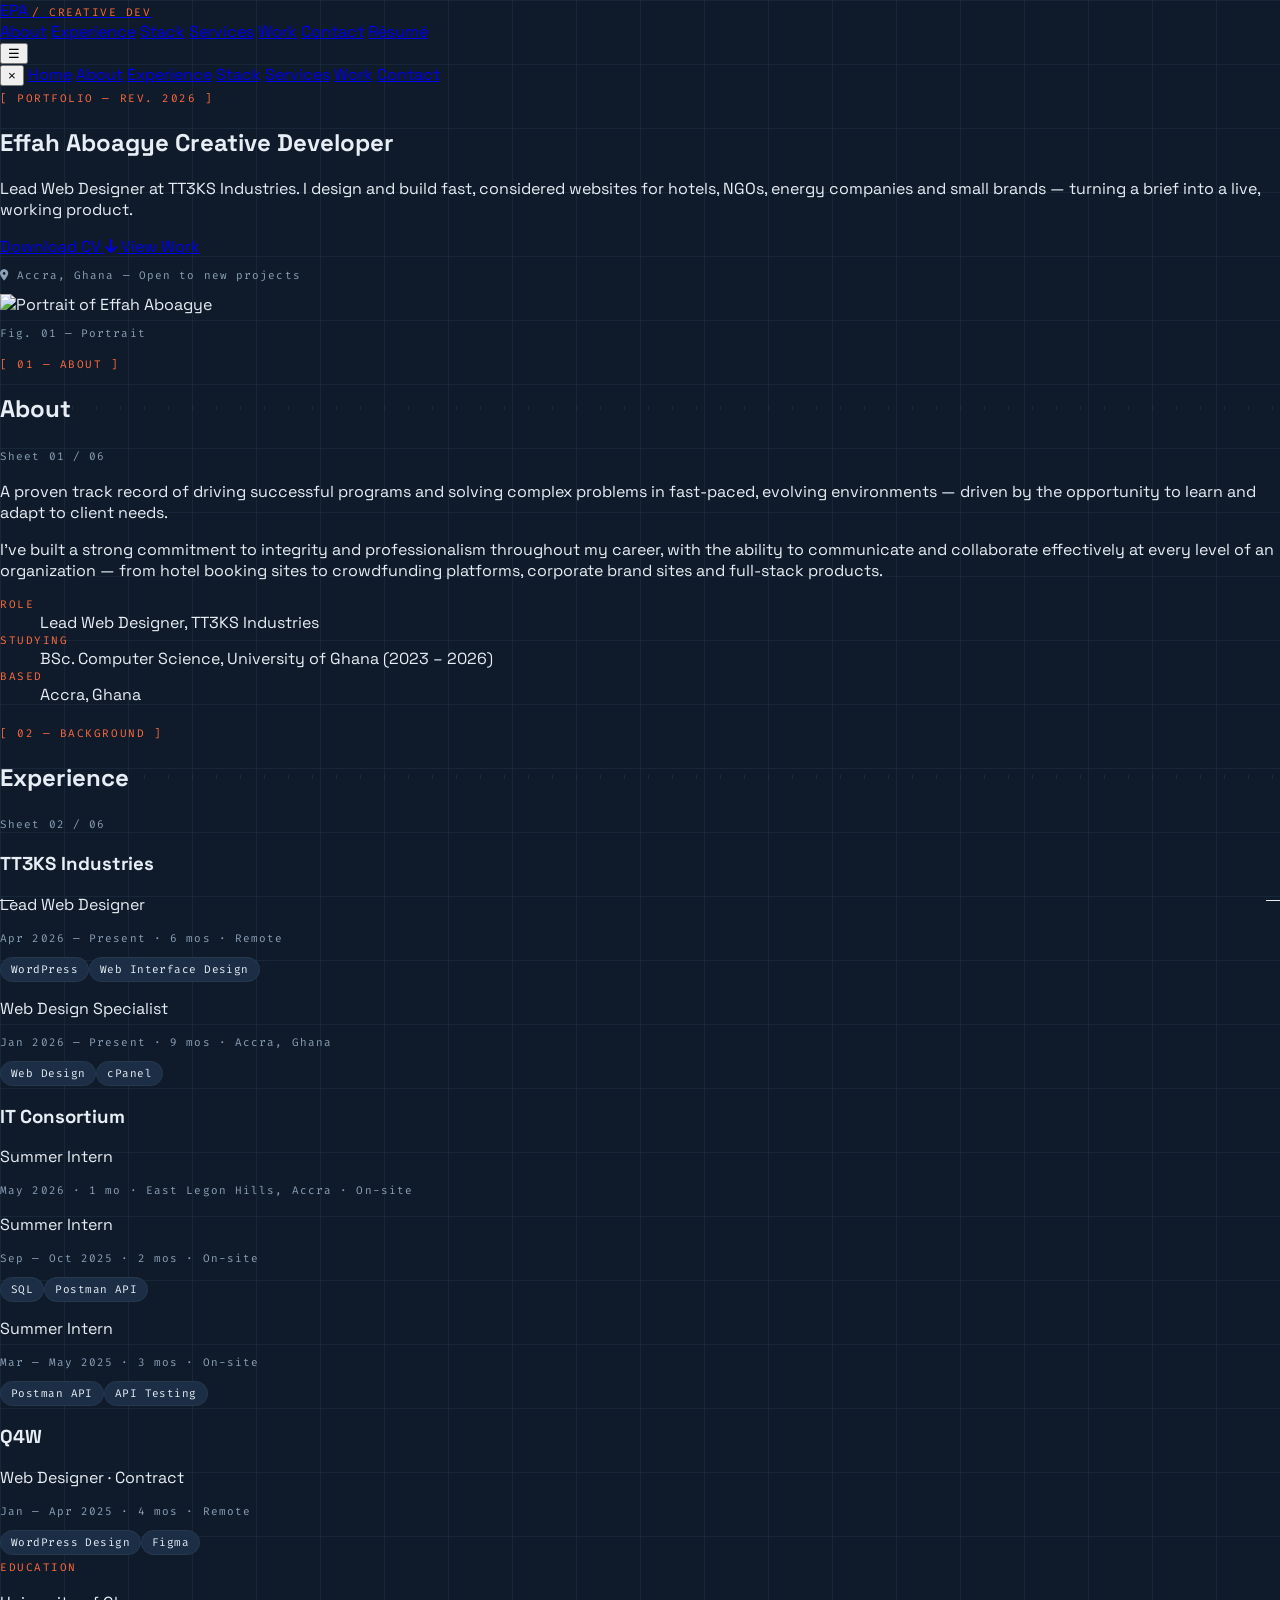
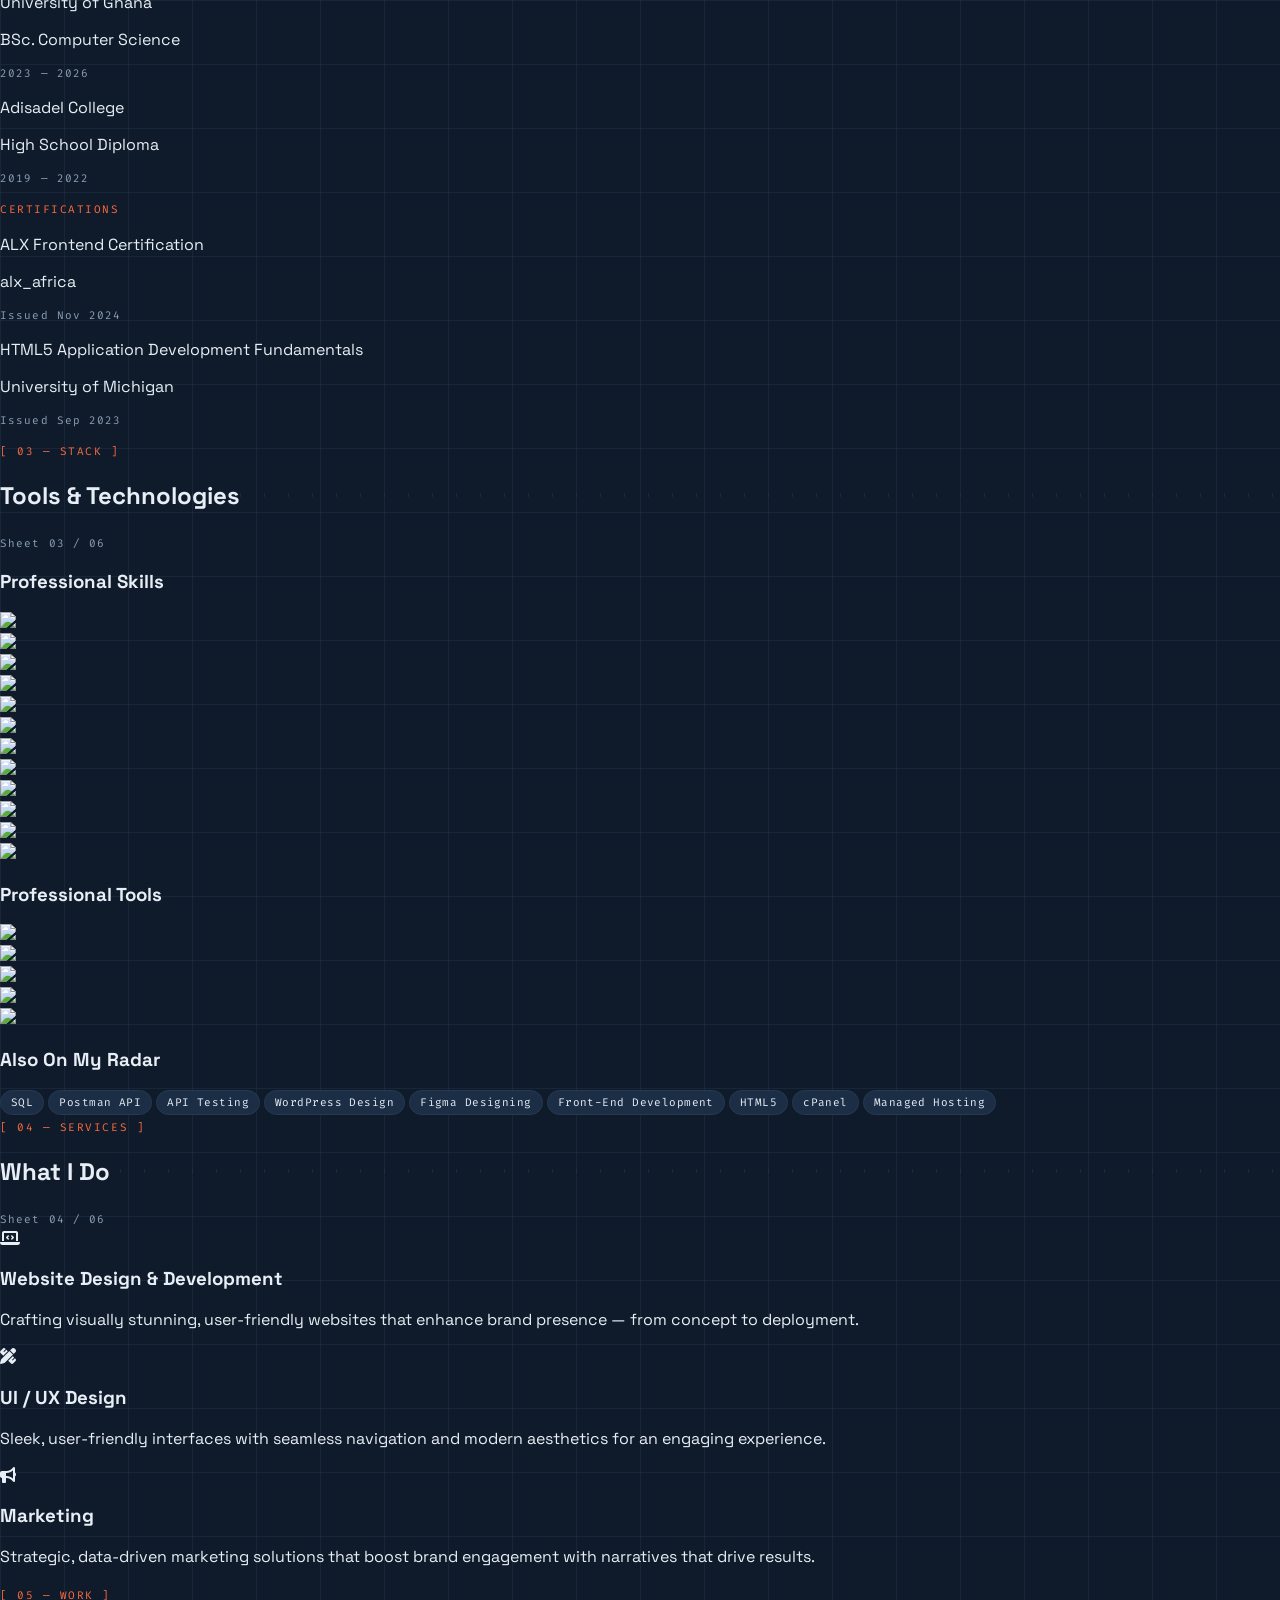
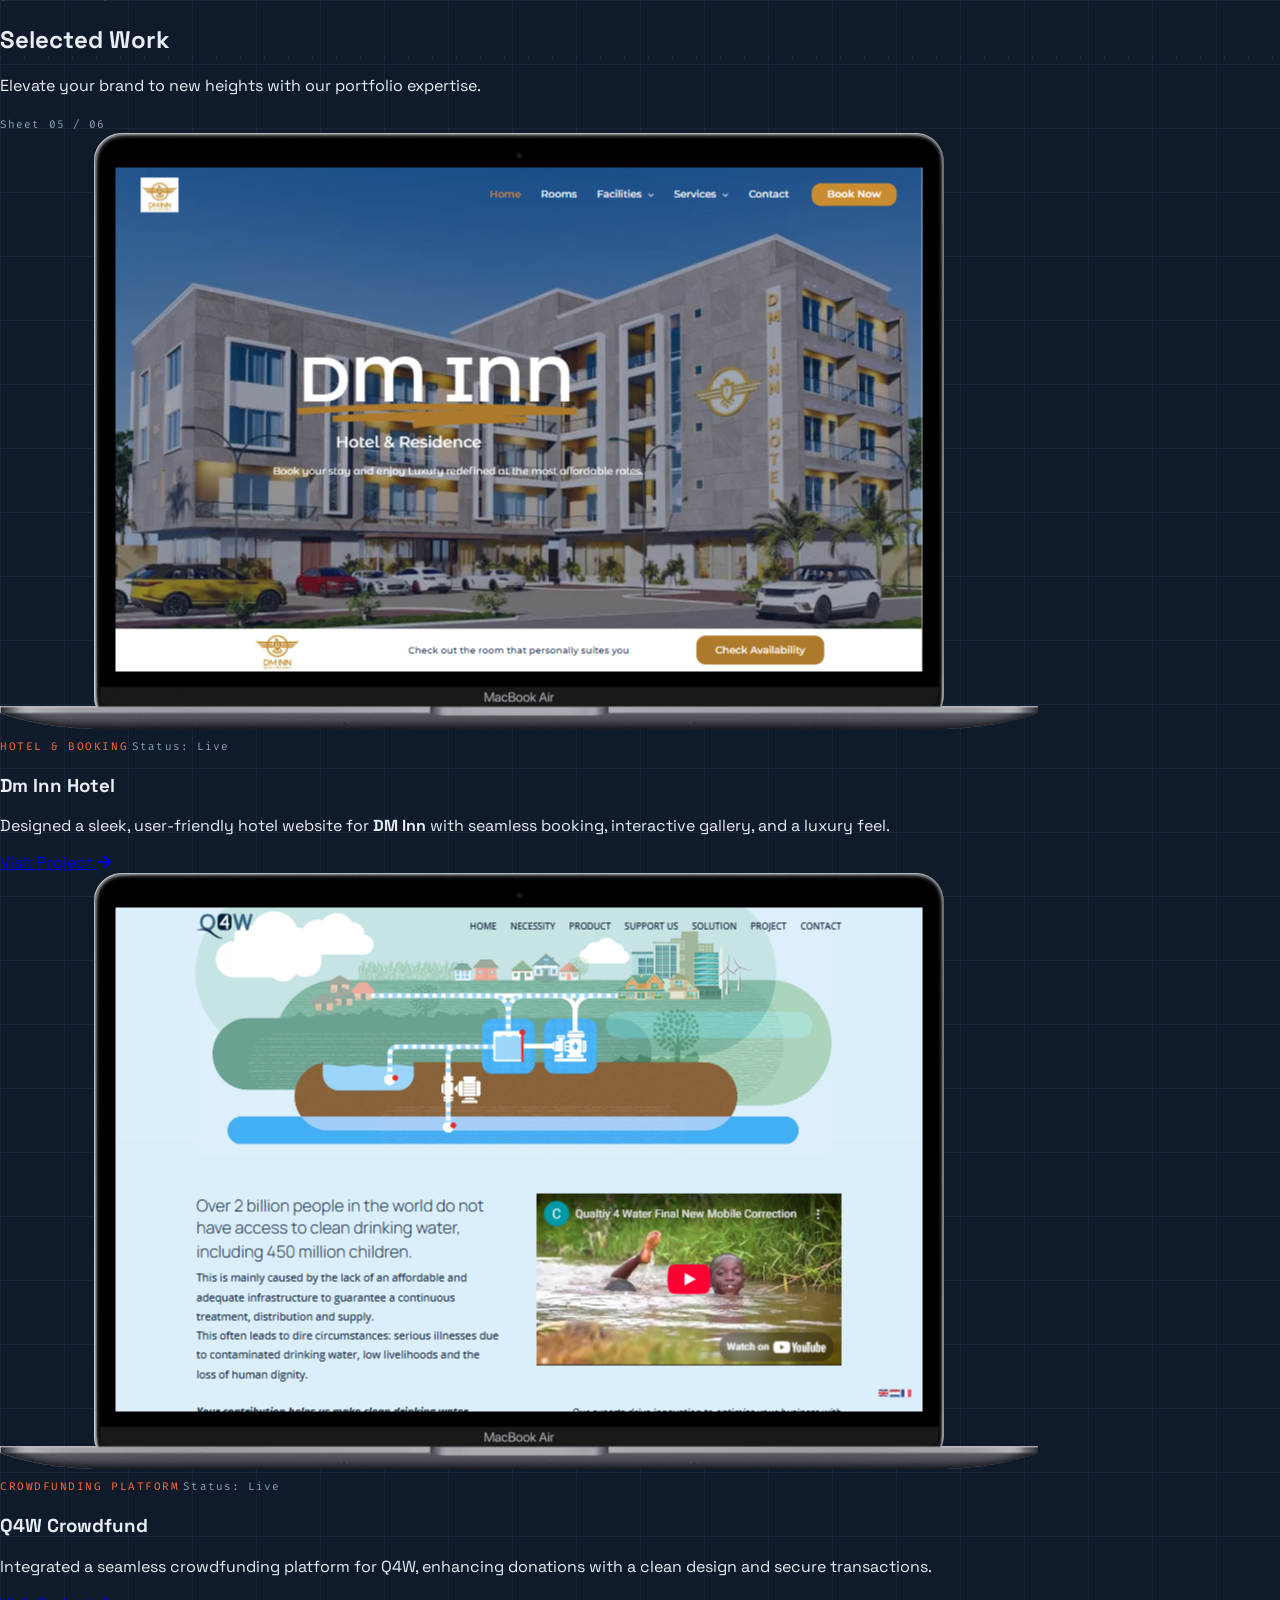
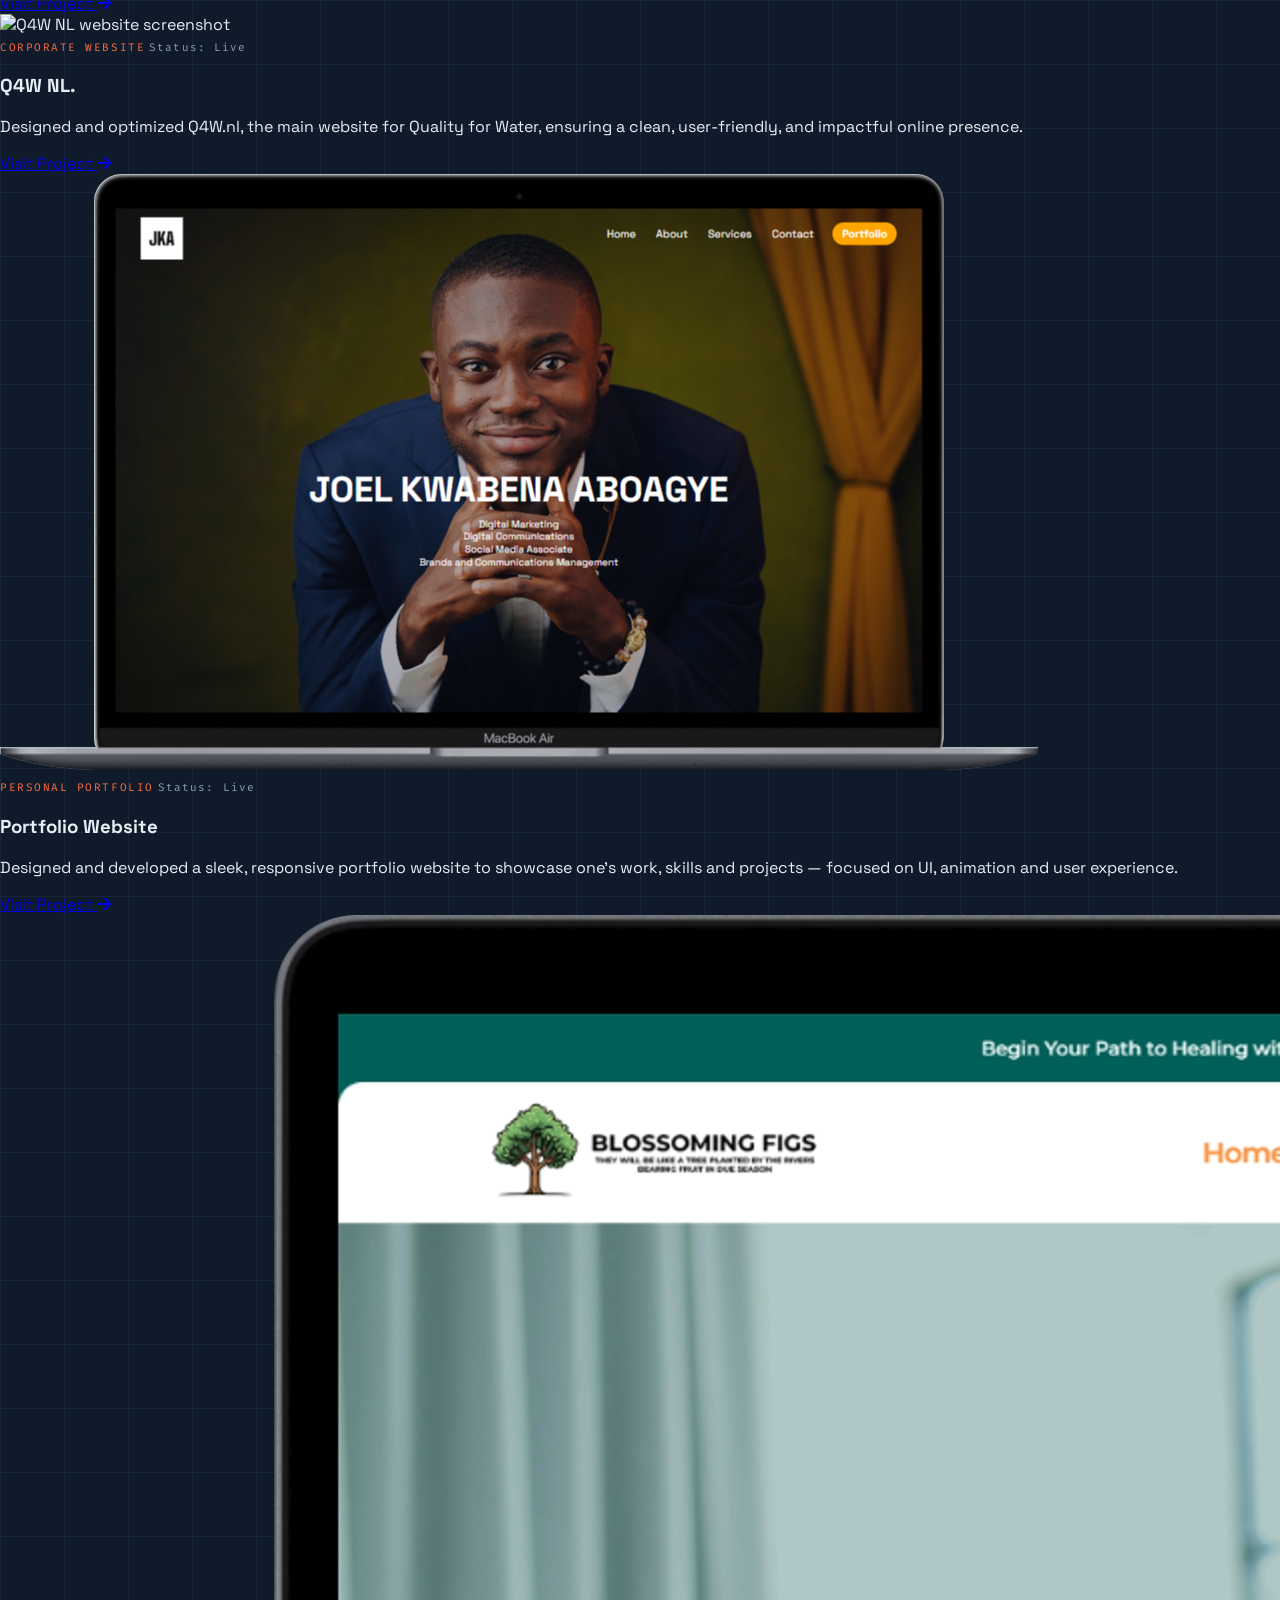
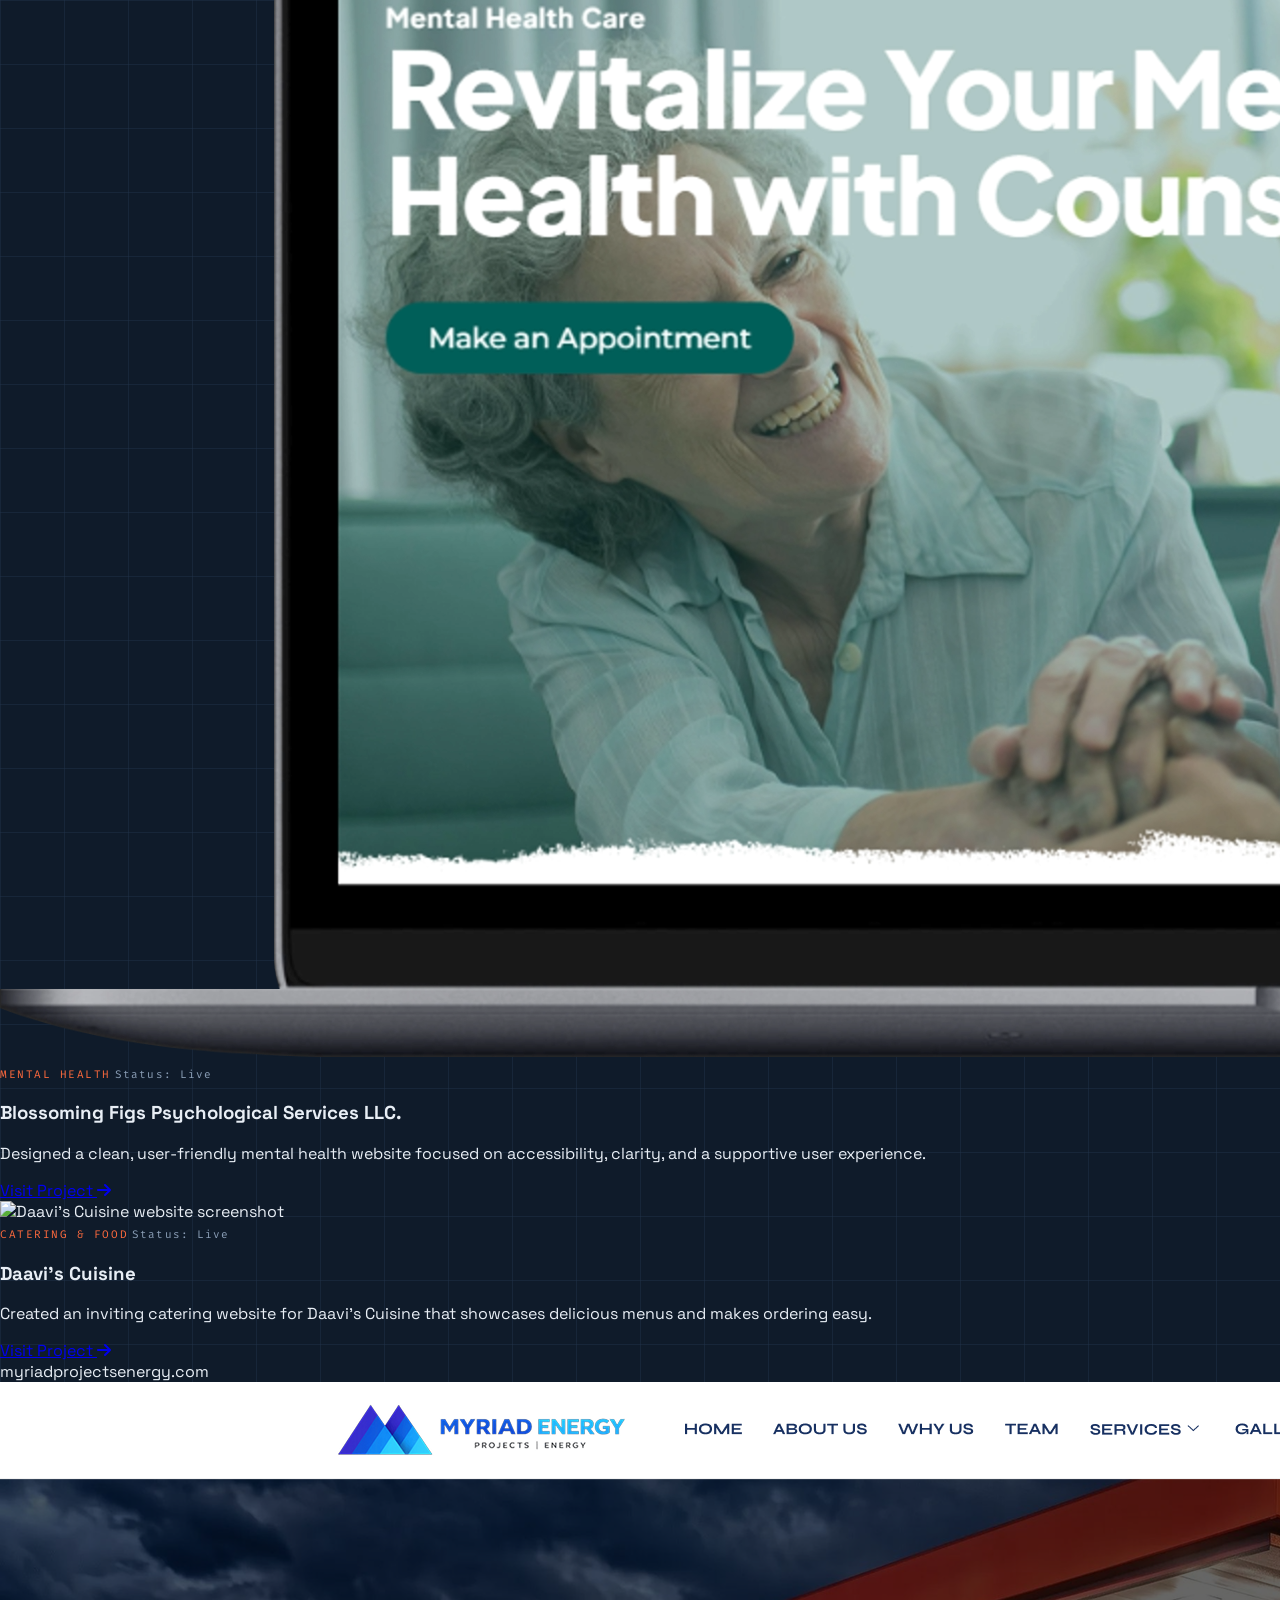
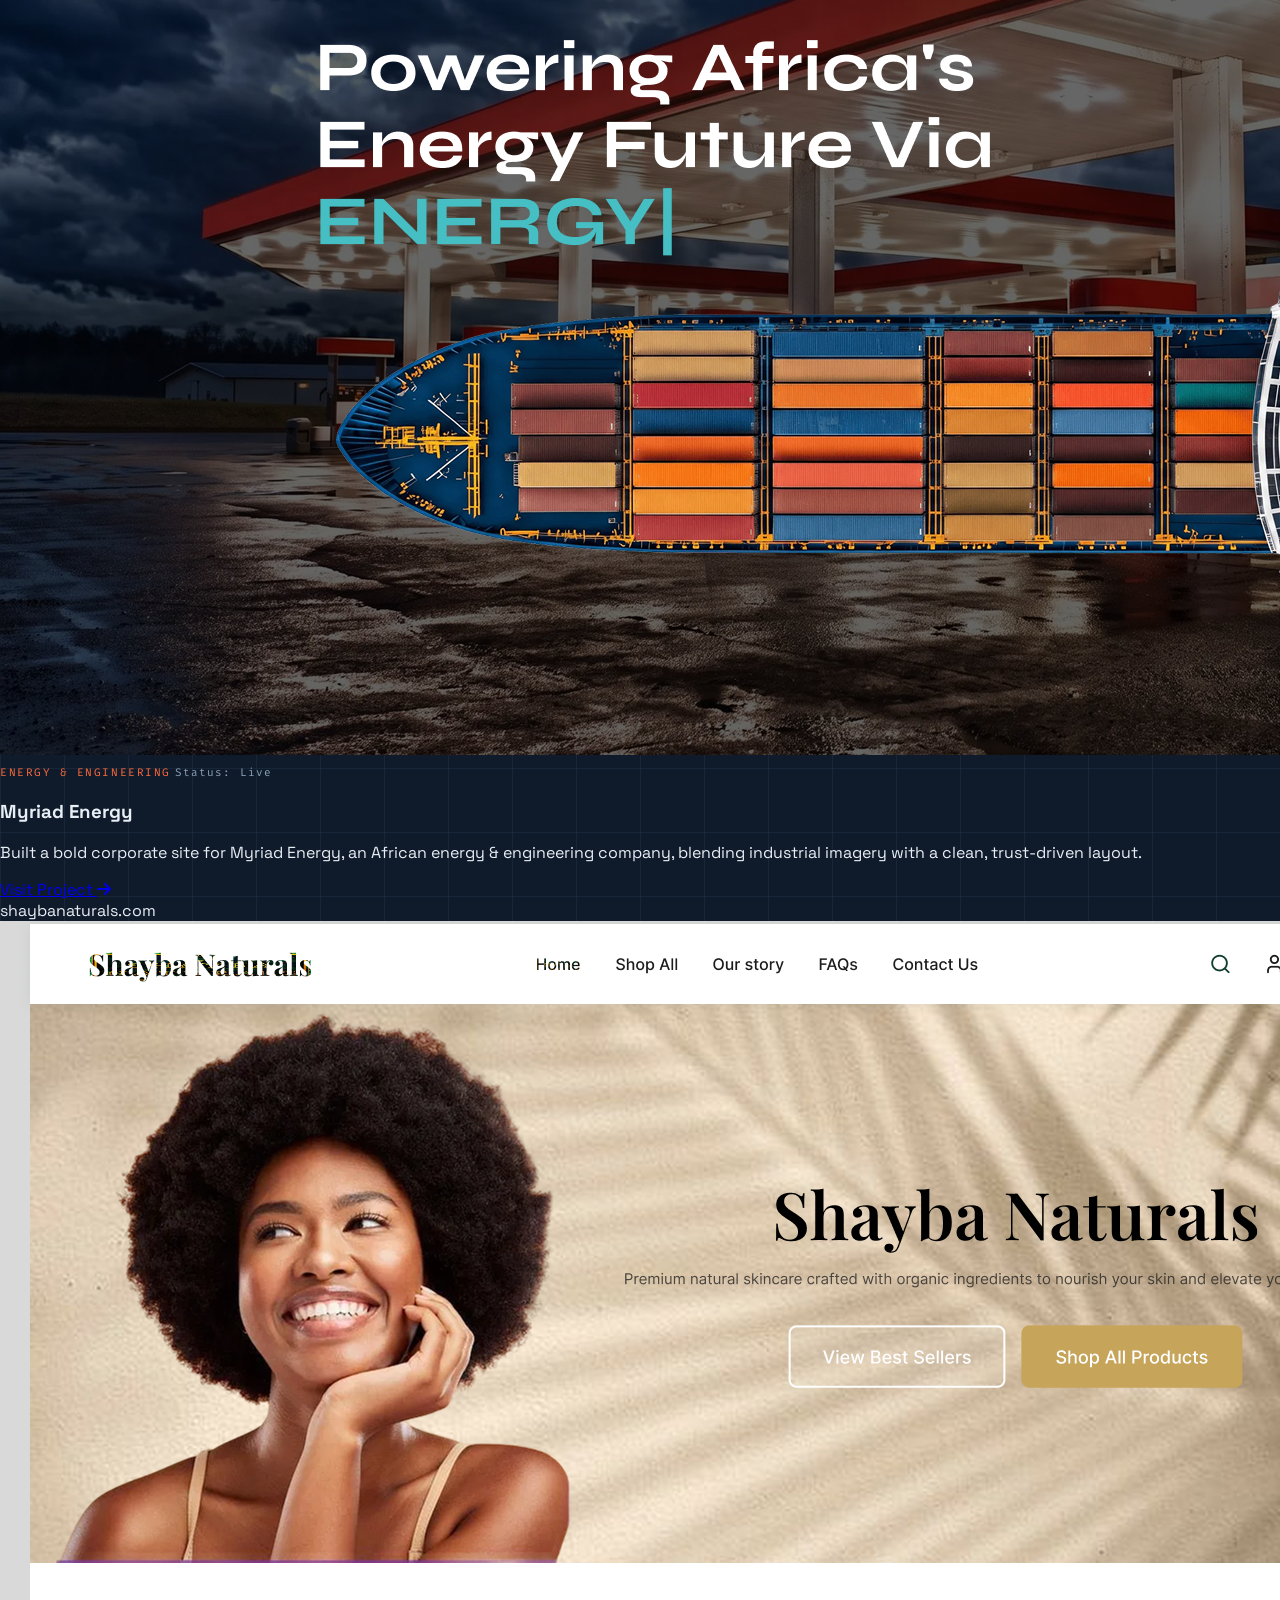
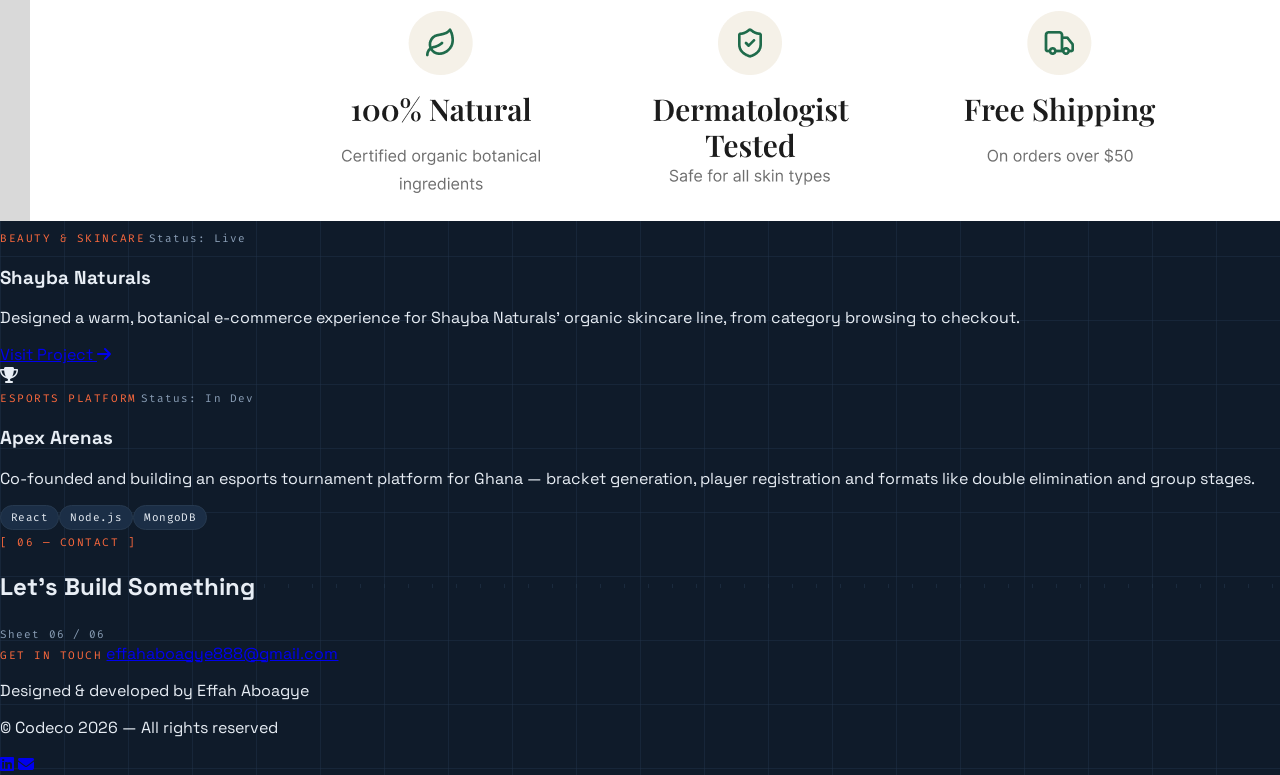
==== commit e09480bb: "Update page title and add project section for esports platform" ====
--- a/index.html
+++ b/index.html
@@ -3,7 +3,7 @@
 <head>
     <meta charset="UTF-8">
     <meta name="viewport" content="width=device-width, initial-scale=1.0">
-    <title>Effah Aboagye — Creative Developer</title>
+    <title>Effah Aboagye — Lead Web Designer</title>
     <script src="https://cdn.tailwindcss.com"></script>
     <link rel="preconnect" href="https://fonts.googleapis.com">
     <link rel="preconnect" href="https://fonts.gstatic.com" crossorigin>
@@ -522,6 +522,26 @@
                 <a href="https://shaybanaturals.com/" target="_blank" class="inline-flex items-center gap-2 mt-5 px-5 py-2.5 border border-[var(--line-bright)] font-mono text-xs uppercase tracking-widest hover:bg-[var(--signal)] hover:text-[#0F1B2A] hover:border-[var(--signal)] transition-colors">
                     Visit Project <i class="fa-solid fa-arrow-right text-[10px]"></i>
                 </a>
+            </div>
+
+            <!-- Project Plate — in development, no live link yet -->
+            <div class="bg-[var(--panel)] p-8 md:col-span-2 grid md:grid-cols-[1.1fr_2fr] gap-8 items-center">
+                <div class="relative border border-[var(--line)] aspect-[16/9] flex items-center justify-center">
+                    <span class="corner corner-tl"></span>
+                    <span class="corner corner-br"></span>
+                    <i class="fa-solid fa-trophy text-4xl text-[var(--accent-projects)]/40"></i>
+                </div>
+                <div>
+                    <div class="flex items-center justify-between mb-1">
+                        <span class="eyebrow !text-[var(--accent-projects)]">Esports Platform</span>
+                        <span class="sheet-index">Status: In Dev</span>
+                    </div>
+                    <h3 class="font-display uppercase text-2xl font-semibold text-white">Apex Arenas</h3>
+                    <p class="text-sm text-[var(--muted)] mt-2 leading-relaxed">Co-founded and building an esports tournament platform for Ghana — bracket generation, player registration and formats like double elimination and group stages.</p>
+                    <div class="flex flex-wrap gap-2 mt-5">
+                        <span class="tag">React</span><span class="tag">Node.js</span><span class="tag">MongoDB</span>
+                    </div>
+                </div>
             </div>
 
         </div>
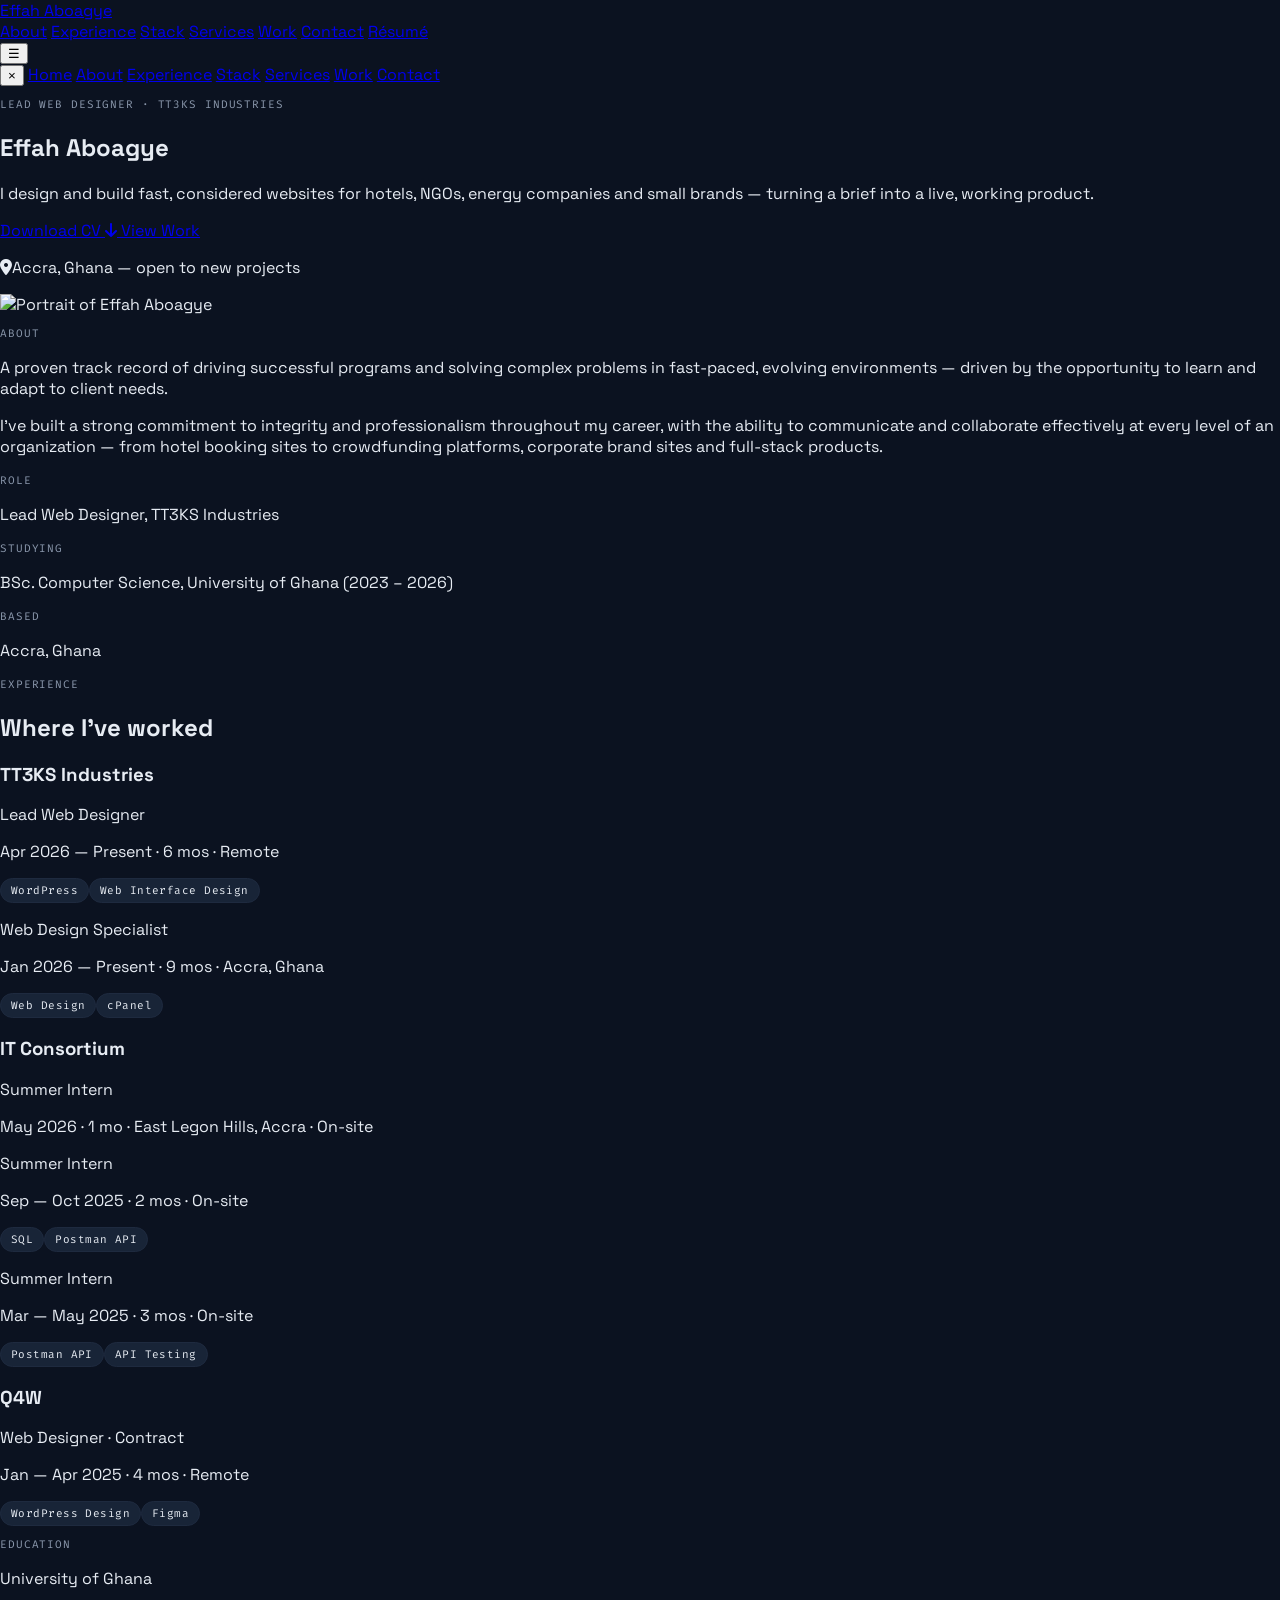
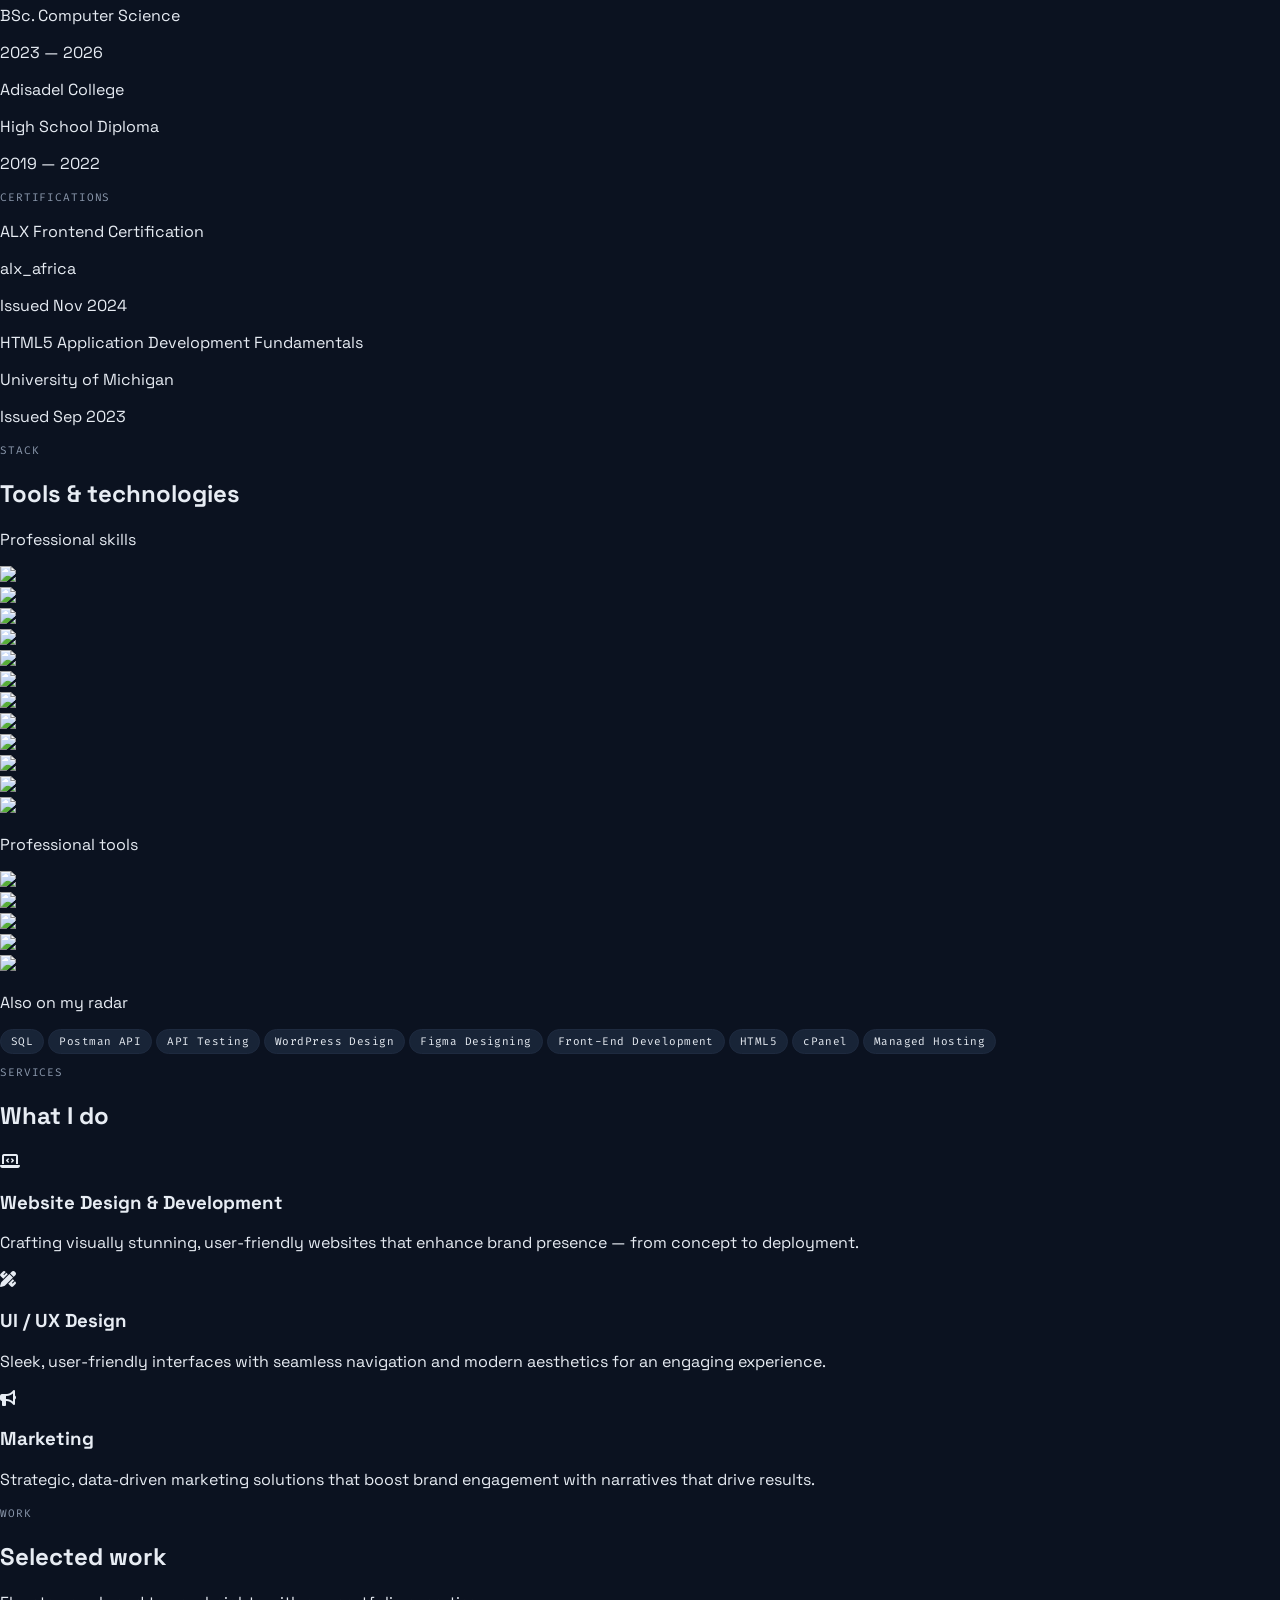
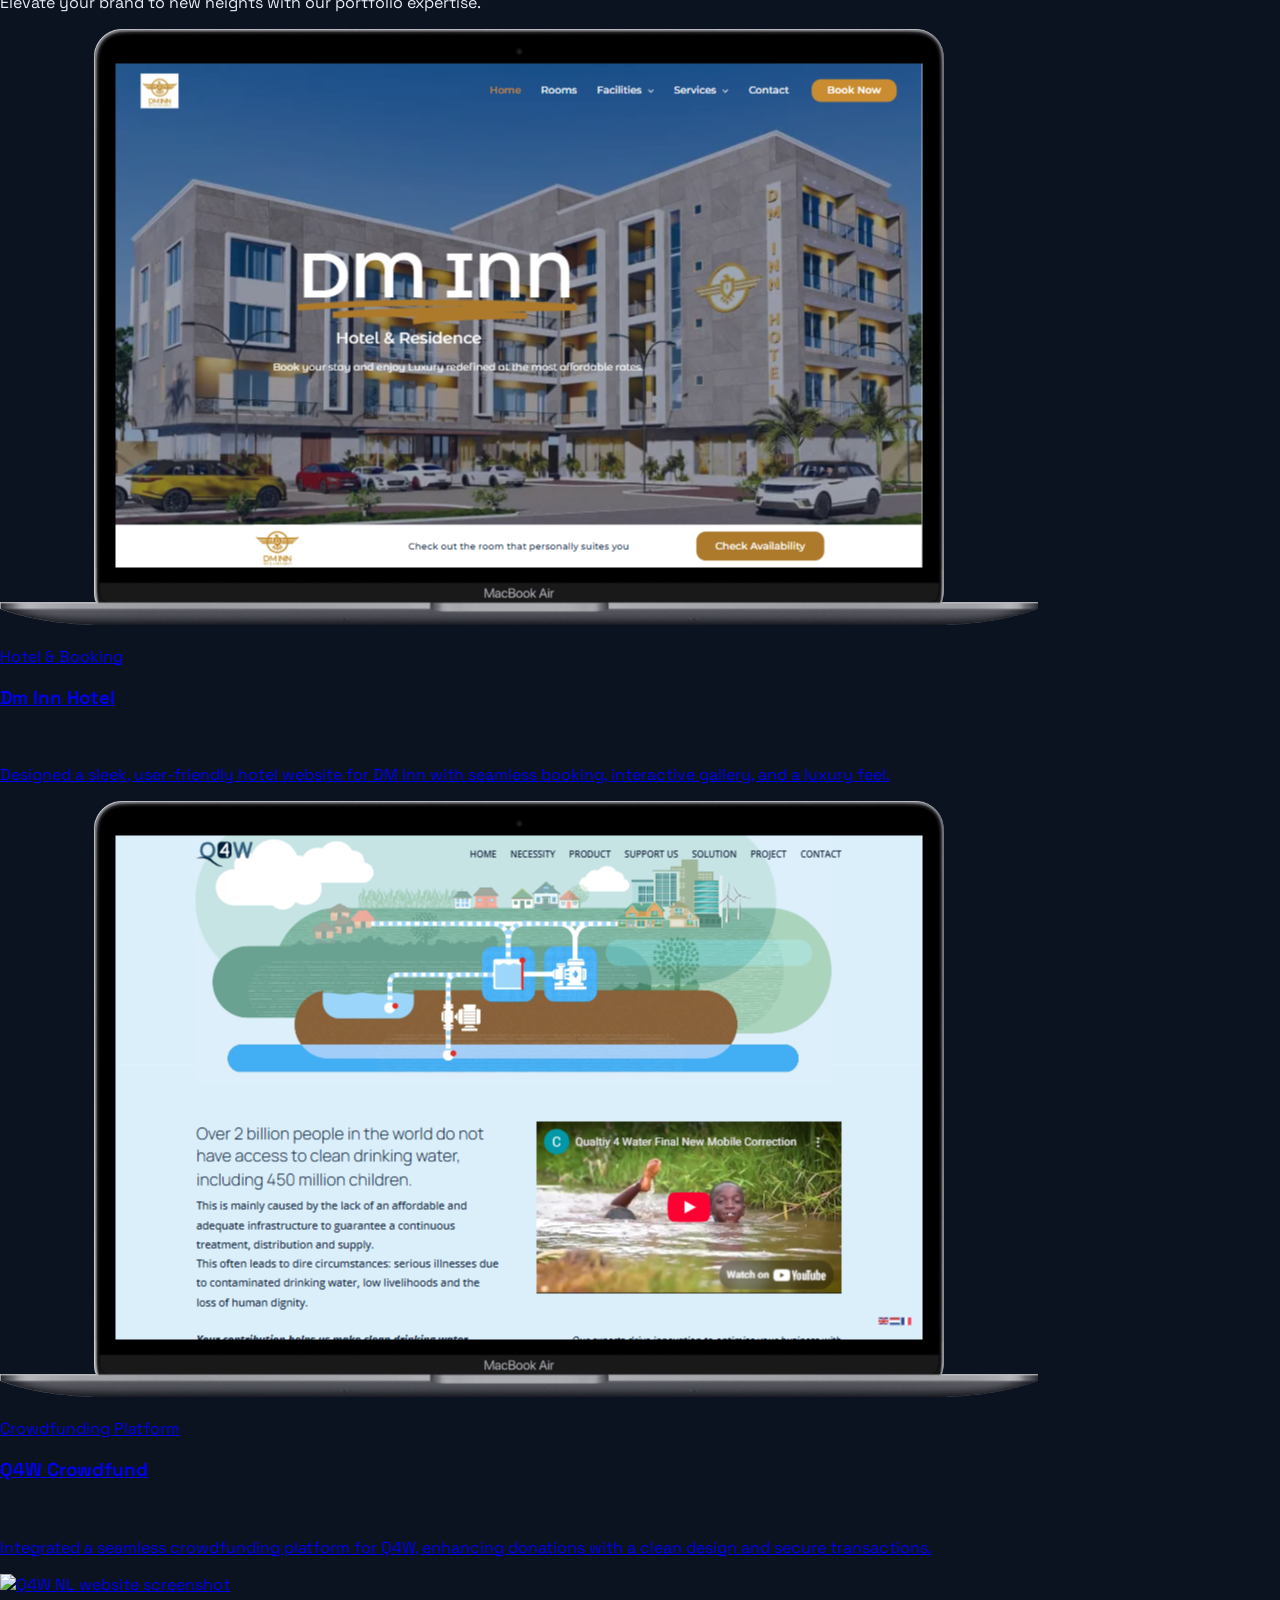
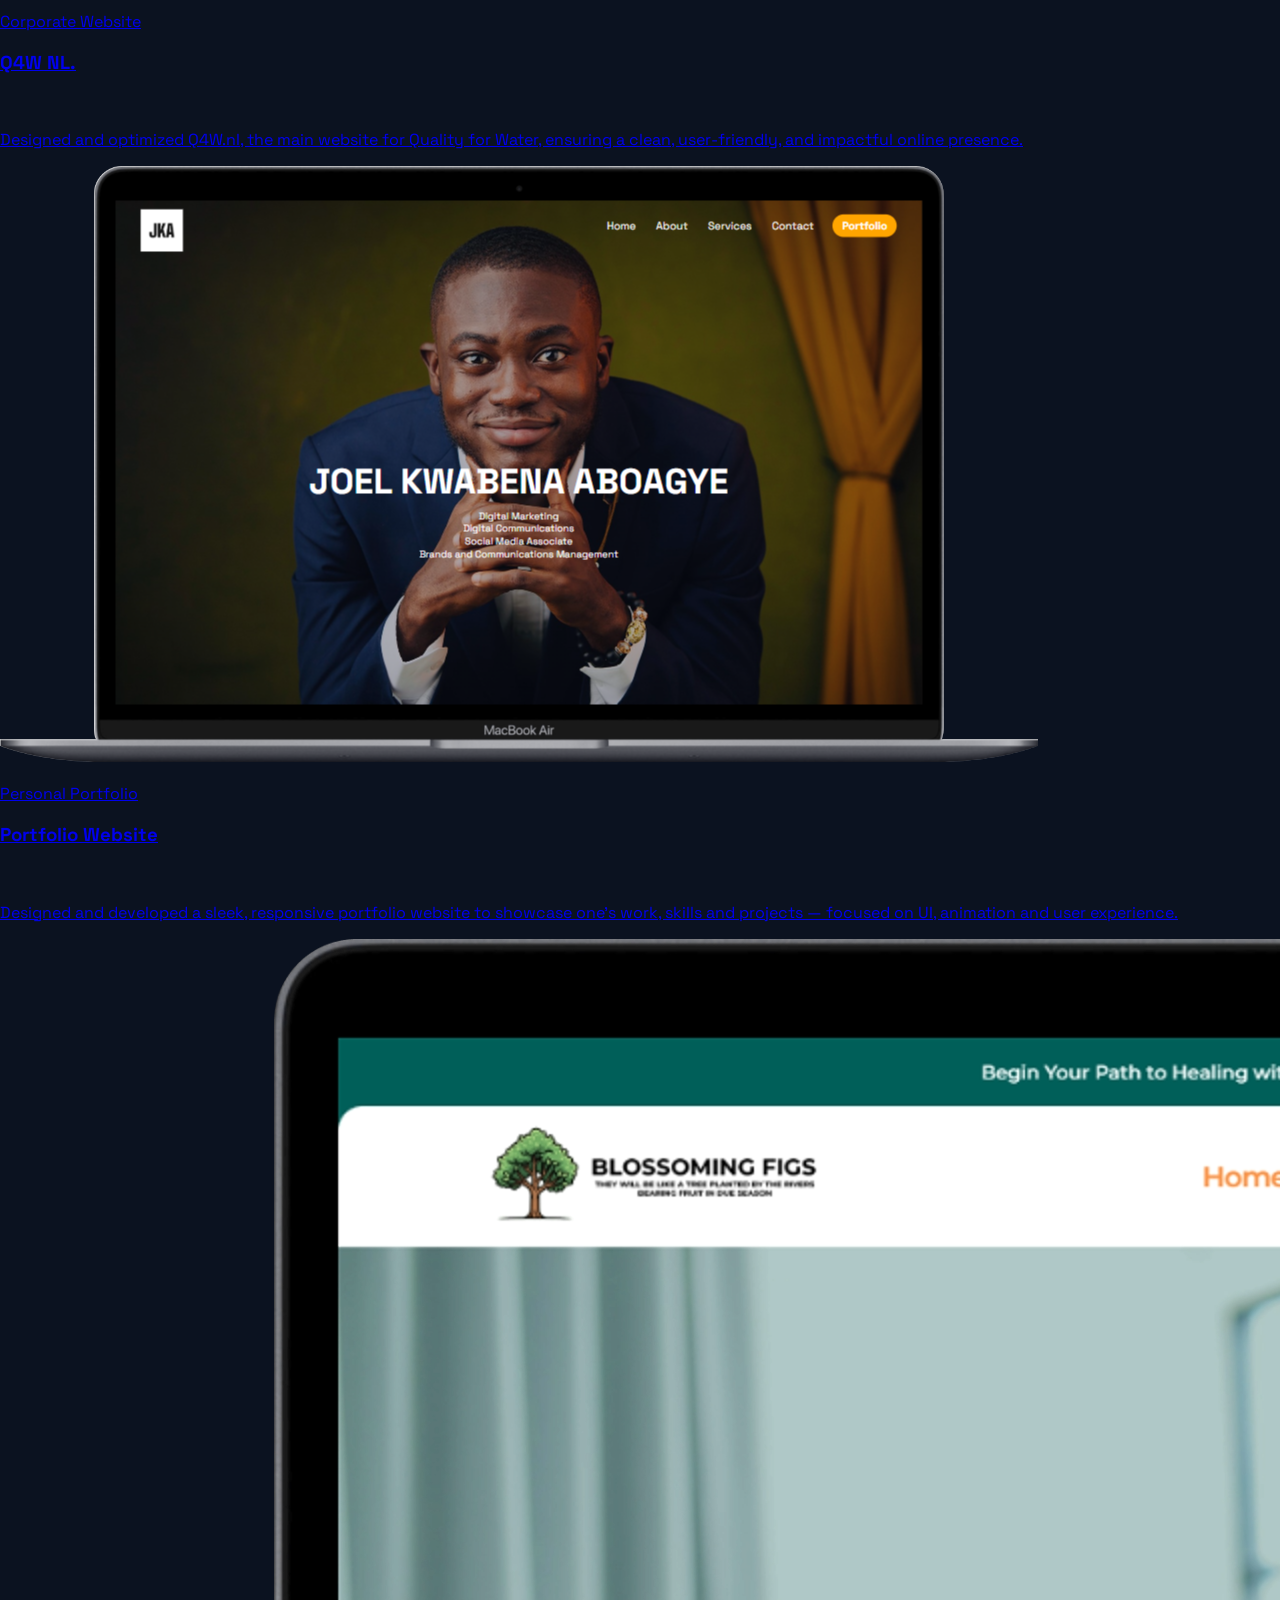
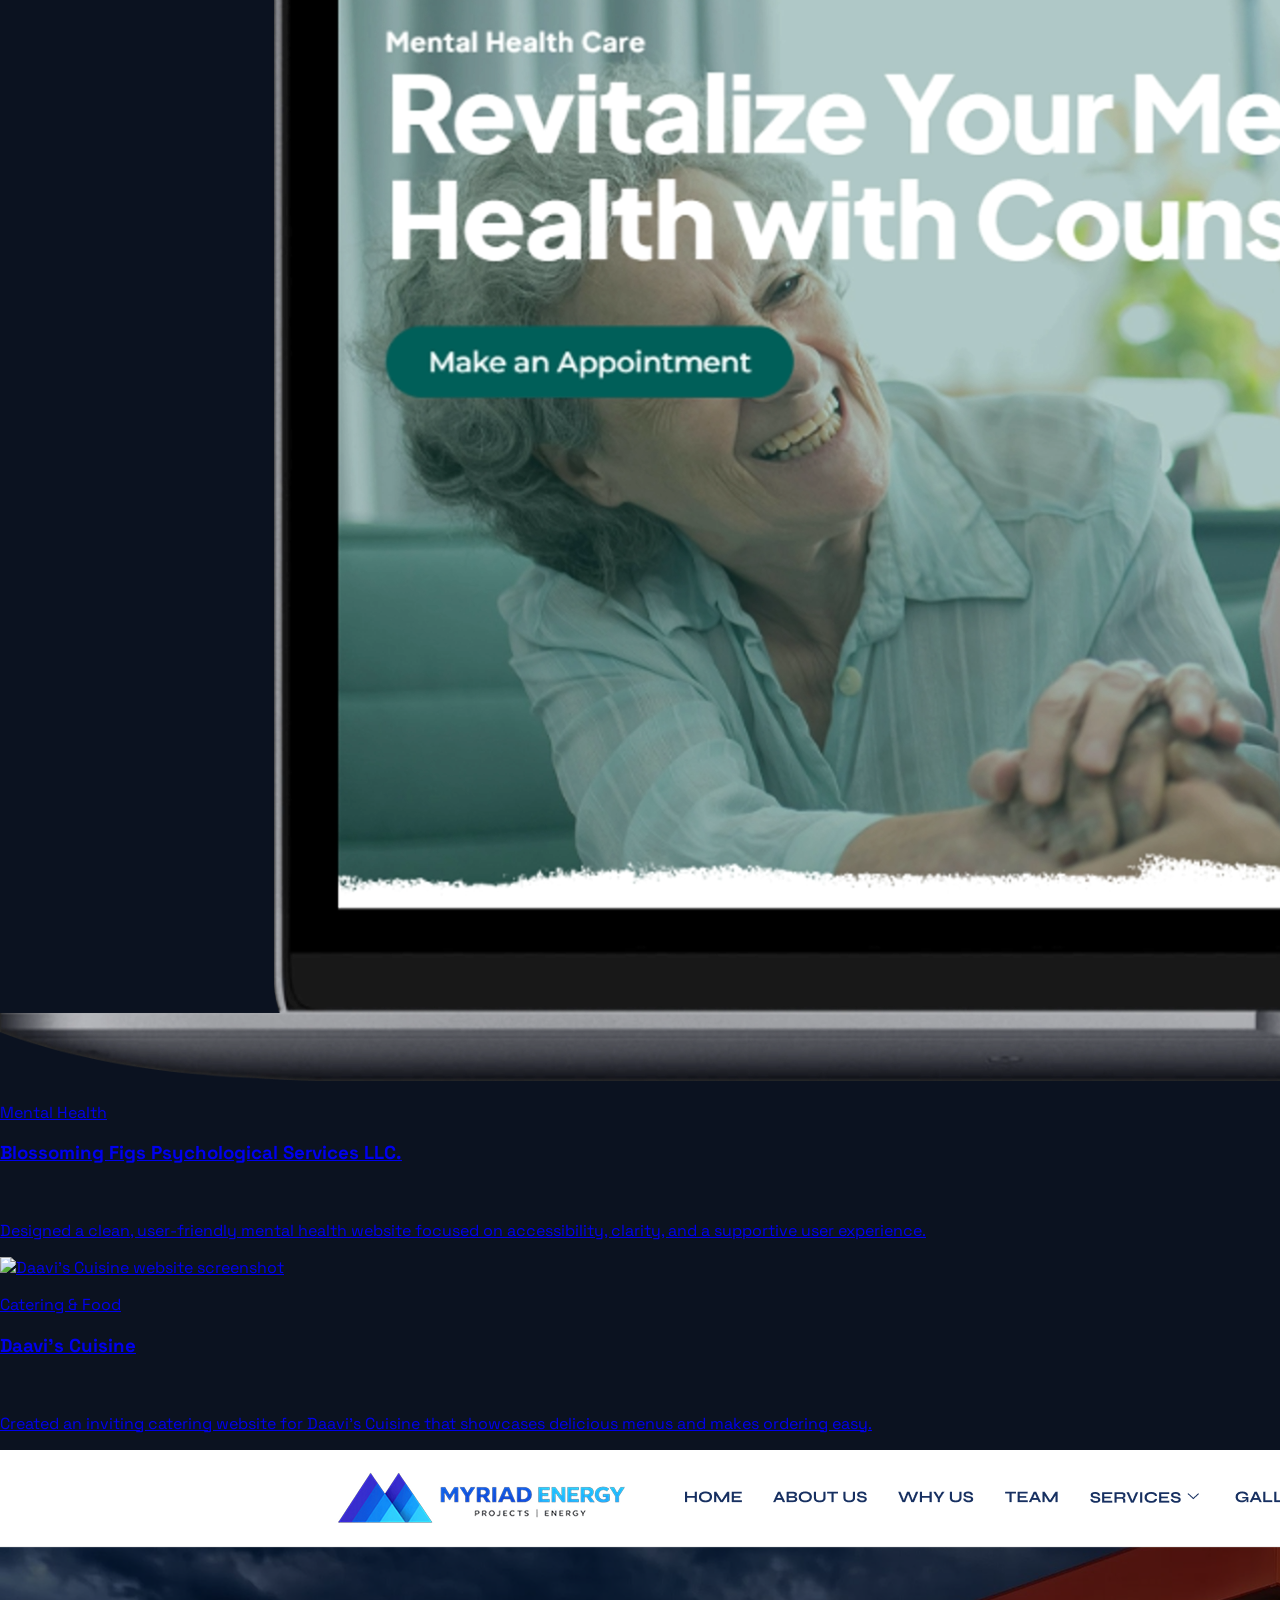
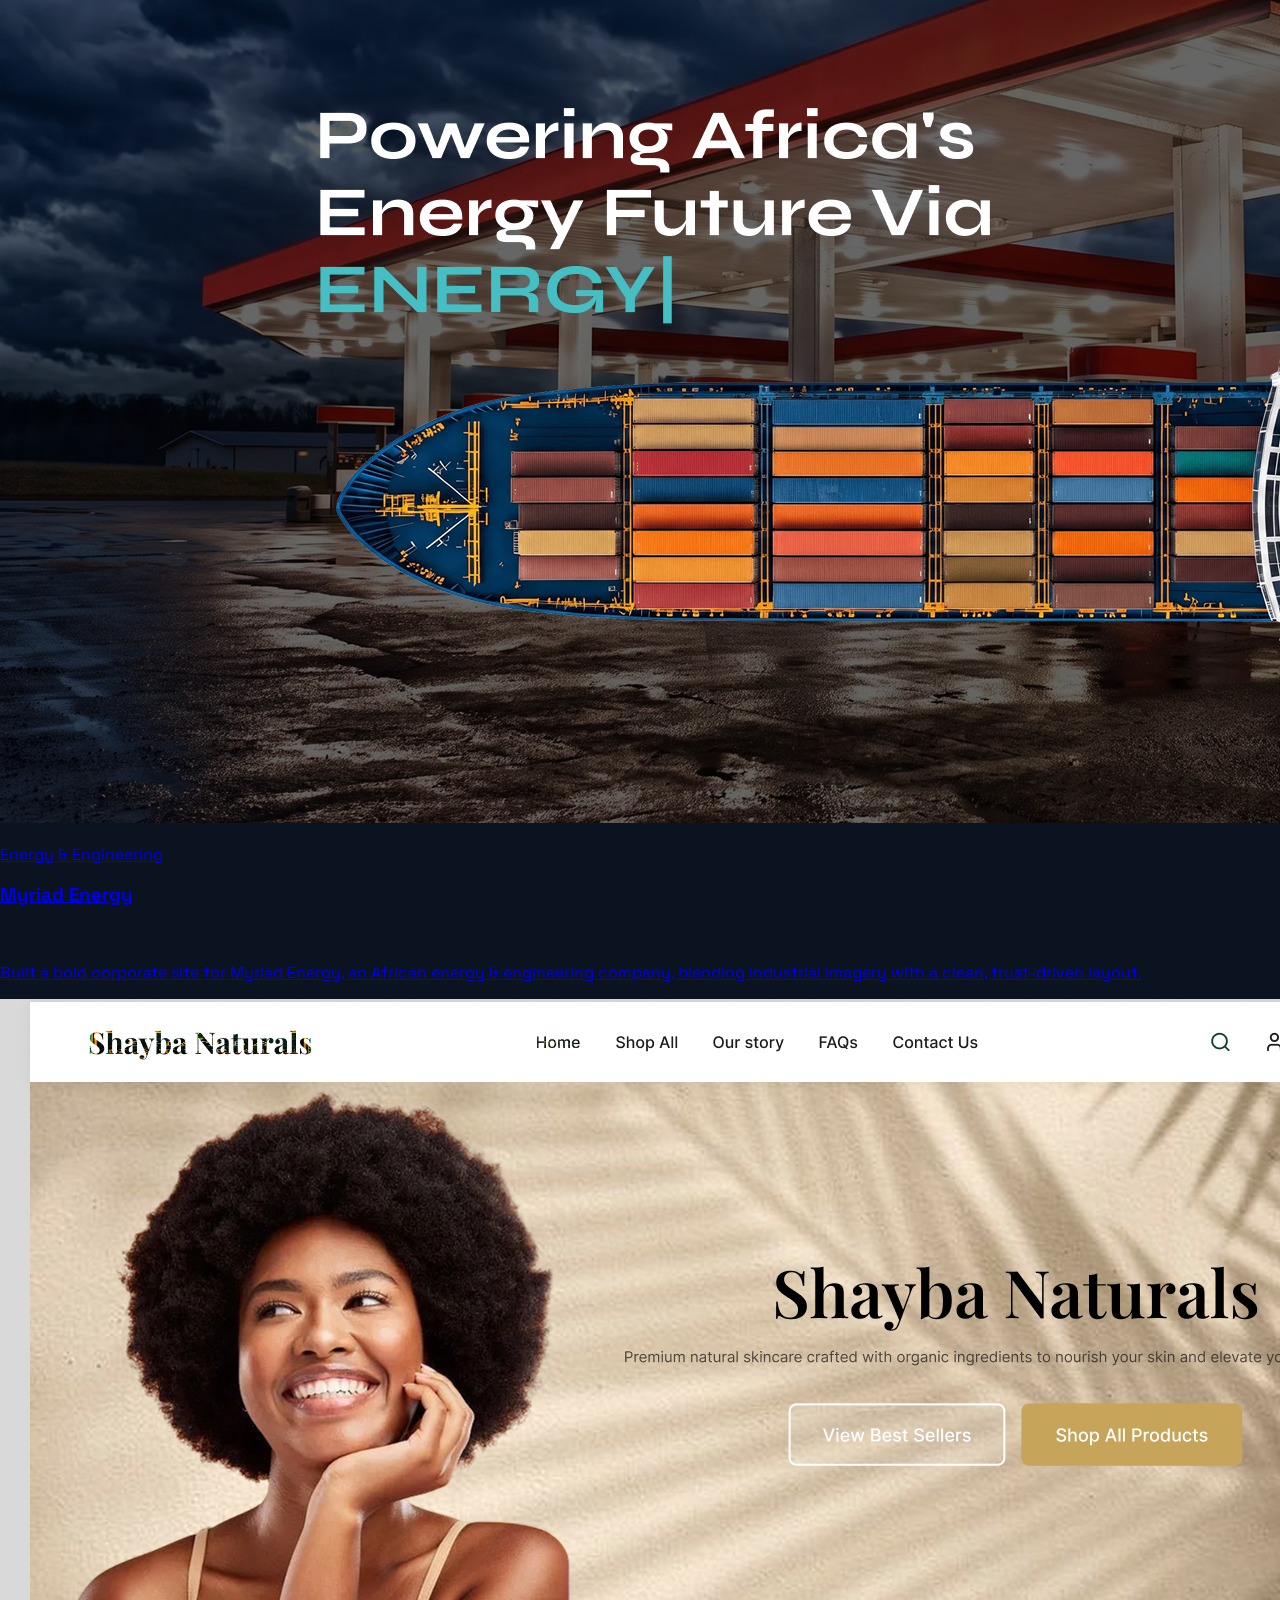
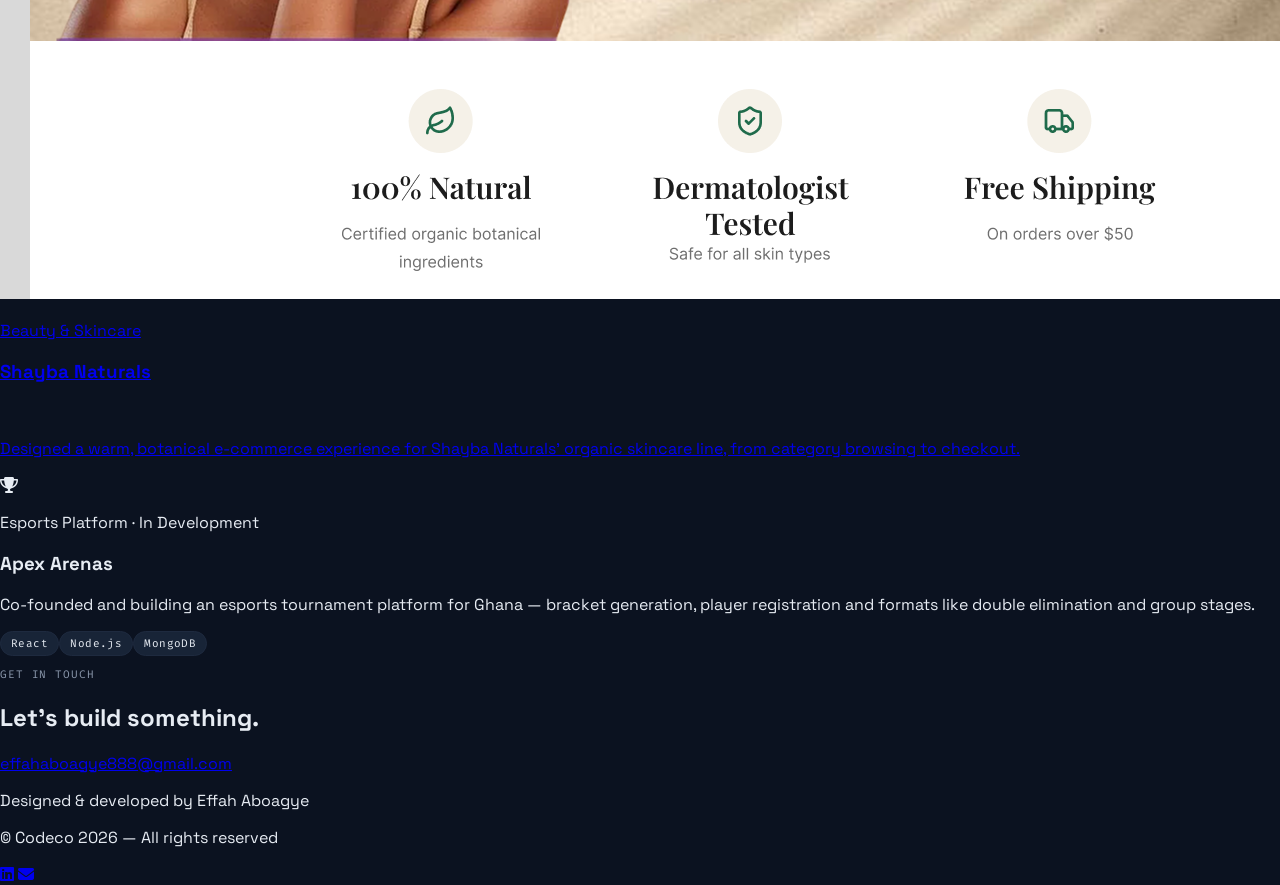
==== commit 11fda5e9: "Implement feature X to enhance user experience and optimize performance" ====
--- a/index.html
+++ b/index.html
@@ -7,27 +7,24 @@
     <script src="https://cdn.tailwindcss.com"></script>
     <link rel="preconnect" href="https://fonts.googleapis.com">
     <link rel="preconnect" href="https://fonts.gstatic.com" crossorigin>
-    <link href="https://fonts.googleapis.com/css2?family=Big+Shoulders+Display:wght@400..900&family=Space+Grotesk:wght@300..700&family=Fira+Code:wght@300..600&display=swap" rel="stylesheet">
+    <link href="https://fonts.googleapis.com/css2?family=Space+Grotesk:wght@300..700&family=Fira+Code:wght@300..600&display=swap" rel="stylesheet">
     <link rel="stylesheet" href="https://cdnjs.cloudflare.com/ajax/libs/font-awesome/6.5.1/css/all.min.css">
     <link rel="stylesheet" href="app.css">
 </head>
 <body class="antialiased">
 
     <!-- NAV -->
-    <nav class="sticky top-0 z-50 flex items-center justify-between px-6 md:px-12 py-5 bg-[var(--ink)]/95 backdrop-blur border-b border-[var(--line)]">
-        <a id="home" href="#home" class="flex items-baseline gap-3">
-            <span class="font-display text-3xl font-bold tracking-wide text-white">EPA</span>
-            <span class="hidden sm:inline eyebrow !text-[var(--muted)]">/ Creative Dev</span>
-        </a>
-
-        <div class="hidden md:flex items-center gap-8">
-            <a href="#about" class="font-mono text-xs tracking-widest uppercase text-[var(--muted)] hover:text-[var(--signal)] transition-colors">About</a>
-            <a href="#experience" class="font-mono text-xs tracking-widest uppercase text-[var(--muted)] hover:text-[var(--signal)] transition-colors">Experience</a>
-            <a href="#stack" class="font-mono text-xs tracking-widest uppercase text-[var(--muted)] hover:text-[var(--signal)] transition-colors">Stack</a>
-            <a href="#services" class="font-mono text-xs tracking-widest uppercase text-[var(--muted)] hover:text-[var(--signal)] transition-colors">Services</a>
-            <a href="#projects" class="font-mono text-xs tracking-widest uppercase text-[var(--muted)] hover:text-[var(--signal)] transition-colors">Work</a>
-            <a href="#contact" class="font-mono text-xs tracking-widest uppercase text-[var(--muted)] hover:text-[var(--signal)] transition-colors">Contact</a>
-            <a href="PAAKWESI EFFAH ABOAGYE_RESUME.pdf" target="_blank" class="font-mono text-xs tracking-widest uppercase border border-[var(--line-bright)] px-4 py-2 hover:border-[var(--signal)] hover:text-[var(--signal)] transition-colors">Résumé</a>
+    <nav class="sticky top-0 z-50 flex items-center justify-between px-6 md:px-12 py-5 bg-[var(--ink)]/90 backdrop-blur border-b border-[var(--line)]">
+        <a id="home" href="#home" class="text-xl font-bold tracking-tight text-white">Effah Aboagye</a>
+
+        <div class="hidden md:flex items-center gap-9">
+            <a href="#about" class="text-sm text-[var(--muted)] hover:text-white transition-colors">About</a>
+            <a href="#experience" class="text-sm text-[var(--muted)] hover:text-white transition-colors">Experience</a>
+            <a href="#stack" class="text-sm text-[var(--muted)] hover:text-white transition-colors">Stack</a>
+            <a href="#services" class="text-sm text-[var(--muted)] hover:text-white transition-colors">Services</a>
+            <a href="#projects" class="text-sm text-[var(--muted)] hover:text-white transition-colors">Work</a>
+            <a href="#contact" class="text-sm text-[var(--muted)] hover:text-white transition-colors">Contact</a>
+            <a href="PAAKWESI EFFAH ABOAGYE_RESUME.pdf" target="_blank" class="text-sm px-4 py-2 rounded-full bg-[var(--accent)] text-[#0B1220] font-semibold hover:bg-white transition-colors">Résumé</a>
         </div>
 
         <button id="menu-btn" aria-label="Open menu" class="md:hidden text-white text-2xl leading-none">&#9776;</button>
@@ -36,13 +33,13 @@
     <!-- MOBILE MENU -->
     <div id="mobile-menu" class="fixed inset-0 z-50 bg-[var(--ink)] hidden flex-col items-center justify-center gap-8 text-white">
         <button id="close-btn" aria-label="Close menu" class="absolute top-6 right-6 text-3xl leading-none">&times;</button>
-        <a href="#home" class="font-mono text-sm tracking-widest uppercase menu-link hover:text-[var(--signal)]">Home</a>
-        <a href="#about" class="font-mono text-sm tracking-widest uppercase menu-link hover:text-[var(--signal)]">About</a>
-        <a href="#experience" class="font-mono text-sm tracking-widest uppercase menu-link hover:text-[var(--signal)]">Experience</a>
-        <a href="#stack" class="font-mono text-sm tracking-widest uppercase menu-link hover:text-[var(--signal)]">Stack</a>
-        <a href="#services" class="font-mono text-sm tracking-widest uppercase menu-link hover:text-[var(--signal)]">Services</a>
-        <a href="#projects" class="font-mono text-sm tracking-widest uppercase menu-link hover:text-[var(--signal)]">Work</a>
-        <a href="#contact" class="font-mono text-sm tracking-widest uppercase menu-link hover:text-[var(--signal)]">Contact</a>
+        <a href="#home" class="text-lg menu-link hover:text-[var(--accent)]">Home</a>
+        <a href="#about" class="text-lg menu-link hover:text-[var(--accent)]">About</a>
+        <a href="#experience" class="text-lg menu-link hover:text-[var(--accent)]">Experience</a>
+        <a href="#stack" class="text-lg menu-link hover:text-[var(--accent)]">Stack</a>
+        <a href="#services" class="text-lg menu-link hover:text-[var(--accent)]">Services</a>
+        <a href="#projects" class="text-lg menu-link hover:text-[var(--accent)]">Work</a>
+        <a href="#contact" class="text-lg menu-link hover:text-[var(--accent)]">Contact</a>
     </div>
 
     <script>
@@ -66,113 +63,87 @@
     </script>
 
     <!-- HERO -->
-    <section class="relative px-6 md:px-12 pt-16 pb-24 md:pt-24 md:pb-32 max-w-7xl mx-auto grid md:grid-cols-2 gap-16 items-center reveal">
+    <section class="px-6 md:px-12 pt-20 pb-24 md:pt-28 md:pb-32 max-w-6xl mx-auto grid md:grid-cols-[3fr_2fr] gap-16 items-center reveal">
         <div>
-            <span class="eyebrow">[ Portfolio — Rev. 2026 ]</span>
-            <h1 class="font-display uppercase leading-[0.82] tracking-tight text-white mt-5">
-                <span class="block text-xl md:text-2xl font-normal text-[var(--muted)] tracking-[0.25em] mb-3">Effah Aboagye</span>
-                <span class="block text-[16vw] md:text-[5.2vw] font-bold">Creative</span>
-                <span class="block text-[16vw] md:text-[5.2vw] font-bold text-[var(--signal)]">Developer</span>
+            <p class="label">Lead Web Designer · TT3KS Industries</p>
+            <h1 class="text-5xl md:text-7xl font-bold tracking-tight text-white leading-[1.05] mt-4">
+                Effah Aboagye
             </h1>
-            <p class="text-[var(--muted)] max-w-md mt-6 leading-relaxed">
-                Lead Web Designer at <span class="text-[var(--text)]">TT3KS Industries</span>. I design and build fast, considered websites for hotels, NGOs, energy companies and small brands — turning a brief into a live, working product.
+            <p class="text-[var(--muted)] text-lg max-w-lg mt-6 leading-relaxed">
+                I design and build fast, considered websites for hotels, NGOs, energy companies and small brands — turning a brief into a live, working product.
             </p>
             <div class="flex flex-wrap gap-4 mt-9">
                 <a href="PAAKWESI EFFAH ABOAGYE_RESUME.pdf" target="_blank"
-                    class="inline-flex items-center gap-2 px-6 py-3 bg-[var(--signal)] text-[#0F1B2A] font-mono text-xs uppercase tracking-widest font-semibold hover:bg-white transition-colors">
-                    Download CV <i class="fa-solid fa-arrow-down text-[10px]"></i>
+                    class="inline-flex items-center gap-2 px-6 py-3 rounded-full bg-[var(--accent)] text-[#0B1220] text-sm font-semibold hover:bg-white transition-colors">
+                    Download CV <i class="fa-solid fa-arrow-down text-xs"></i>
                 </a>
                 <a href="#projects"
-                    class="inline-flex items-center gap-2 px-6 py-3 border border-[var(--line-bright)] font-mono text-xs uppercase tracking-widest hover:border-[var(--signal)] hover:text-[var(--signal)] transition-colors">
+                    class="inline-flex items-center gap-2 px-6 py-3 rounded-full border border-[var(--line)] text-sm hover:border-[var(--accent)] hover:text-[var(--accent)] transition-colors">
                     View Work
                 </a>
             </div>
-            <p class="sheet-index mt-10"><i class="fa-solid fa-location-dot mr-1"></i> Accra, Ghana — Open to new projects</p>
-        </div>
-
-        <div class="relative">
-            <div class="relative border border-[var(--line)] bg-[var(--panel)] p-5">
-                <span class="corner corner-tl"></span>
-                <span class="corner corner-tr"></span>
-                <span class="corner corner-bl"></span>
-                <span class="corner corner-br"></span>
-                <img src="assets/mainhero3.0.png" class="w-full max-w-sm mx-auto" alt="Portrait of Effah Aboagye">
-            </div>
-            <p class="sheet-index mt-3">Fig. 01 — Portrait</p>
+            <p class="text-sm text-[var(--muted)] mt-10"><i class="fa-solid fa-location-dot mr-1.5"></i>Accra, Ghana — open to new projects</p>
+        </div>
+
+        <div class="rounded-2xl overflow-hidden bg-[var(--panel)]">
+            <img src="assets/mainhero3.0.png" class="w-full" alt="Portrait of Effah Aboagye">
         </div>
     </section>
 
     <!-- ABOUT -->
-    <section id="about" class="px-6 md:px-12 py-20 md:py-28 max-w-7xl mx-auto reveal border-t border-[var(--line)]">
-        <div class="tick-row flex items-baseline justify-between pb-4 mb-12">
-            <div>
-                <span class="eyebrow">[ 01 — About ]</span>
-                <h2 class="font-display uppercase text-4xl md:text-5xl font-bold text-white mt-2">About</h2>
-            </div>
-            <span class="sheet-index hidden sm:block">Sheet 01 / 06</span>
-        </div>
-
+    <section id="about" class="px-6 md:px-12 py-20 md:py-28 max-w-6xl mx-auto reveal border-t border-[var(--line)]">
+        <p class="label mb-3">About</p>
         <div class="grid md:grid-cols-3 gap-12">
             <div class="md:col-span-2">
-                <p class="text-lg leading-relaxed text-[var(--text)]">
+                <p class="text-xl md:text-2xl leading-relaxed text-white font-medium">
                     A proven track record of driving successful programs and solving complex problems in fast-paced, evolving environments — driven by the opportunity to learn and adapt to client needs.
                 </p>
-                <p class="text-[var(--muted)] leading-relaxed mt-5">
+                <p class="text-[var(--muted)] leading-relaxed mt-6">
                     I've built a strong commitment to integrity and professionalism throughout my career, with the ability to communicate and collaborate effectively at every level of an organization — from hotel booking sites to crowdfunding platforms, corporate brand sites and full-stack products.
                 </p>
             </div>
 
-            <div class="relative border border-[var(--line)] bg-[var(--panel)] p-6">
-                <span class="corner corner-tl"></span>
-                <span class="corner corner-br"></span>
-                <dl class="space-y-5">
-                    <div>
-                        <dt class="eyebrow">Role</dt>
-                        <dd class="mt-1 text-sm text-[var(--text)]">Lead Web Designer, TT3KS Industries</dd>
-                    </div>
-                    <div>
-                        <dt class="eyebrow">Studying</dt>
-                        <dd class="mt-1 text-sm text-[var(--text)]">BSc. Computer Science, University of Ghana (2023 – 2026)</dd>
-                    </div>
-                    <div>
-                        <dt class="eyebrow">Based</dt>
-                        <dd class="mt-1 text-sm text-[var(--text)]">Accra, Ghana</dd>
-                    </div>
-                </dl>
+            <div class="space-y-5 md:pl-8 md:border-l border-[var(--line)]">
+                <div>
+                    <p class="label">Role</p>
+                    <p class="text-sm text-white mt-1">Lead Web Designer, TT3KS Industries</p>
+                </div>
+                <div>
+                    <p class="label">Studying</p>
+                    <p class="text-sm text-white mt-1">BSc. Computer Science, University of Ghana (2023 – 2026)</p>
+                </div>
+                <div>
+                    <p class="label">Based</p>
+                    <p class="text-sm text-white mt-1">Accra, Ghana</p>
+                </div>
             </div>
         </div>
     </section>
 
     <!-- EXPERIENCE -->
-    <section id="experience" class="px-6 md:px-12 py-20 md:py-28 max-w-7xl mx-auto reveal border-t border-[var(--line)]">
-        <div class="tick-row flex items-baseline justify-between pb-4 mb-12">
-            <div>
-                <span class="eyebrow !text-[var(--accent-work-hist)]">[ 02 — Background ]</span>
-                <h2 class="font-display uppercase text-4xl md:text-5xl font-bold text-white mt-2">Experience</h2>
-            </div>
-            <span class="sheet-index hidden sm:block">Sheet 02 / 06</span>
-        </div>
+    <section id="experience" class="px-6 md:px-12 py-20 md:py-28 max-w-6xl mx-auto reveal border-t border-[var(--line)]">
+        <p class="label mb-3">Experience</p>
+        <h2 class="text-3xl md:text-4xl font-bold text-white mb-12">Where I've worked</h2>
 
         <div class="grid md:grid-cols-3 gap-12">
-            <!-- Experience timeline -->
             <div class="md:col-span-2 space-y-10">
 
                 <div>
                     <div class="flex items-center gap-3 mb-4">
-                        <span class="timeline-dot bg-[var(--accent-work-hist)]"></span>
-                        <h3 class="font-display uppercase text-xl font-semibold text-white">TT3KS Industries</h3>
-                    </div>
-                    <div class="ml-[18px] pl-6 border-l border-[var(--line)] space-y-6">
-                        <div>
-                            <p class="text-sm text-[var(--text)] font-medium">Lead Web Designer</p>
-                            <p class="sheet-index mt-0.5">Apr 2026 — Present · 6 mos · Remote</p>
+                        <span class="timeline-dot"></span>
+                        <h3 class="text-lg font-semibold text-white">TT3KS Industries</h3>
+                    </div>
+                    <div class="ml-[16px] pl-6 border-l border-[var(--line)] space-y-6">
+                        <div>
+                            <p class="text-sm text-white font-medium">Lead Web Designer</p>
+                            <p class="text-sm text-[var(--muted)] mt-0.5">Apr 2026 — Present · 6 mos · Remote</p>
                             <div class="flex flex-wrap gap-2 mt-2">
                                 <span class="tag">WordPress</span><span class="tag">Web Interface Design</span>
                             </div>
                         </div>
                         <div>
-                            <p class="text-sm text-[var(--text)] font-medium">Web Design Specialist</p>
-                            <p class="sheet-index mt-0.5">Jan 2026 — Present · 9 mos · Accra, Ghana</p>
+                            <p class="text-sm text-white font-medium">Web Design Specialist</p>
+                            <p class="text-sm text-[var(--muted)] mt-0.5">Jan 2026 — Present · 9 mos · Accra, Ghana</p>
                             <div class="flex flex-wrap gap-2 mt-2">
                                 <span class="tag">Web Design</span><span class="tag">cPanel</span>
                             </div>
@@ -182,24 +153,24 @@
 
                 <div>
                     <div class="flex items-center gap-3 mb-4">
-                        <span class="timeline-dot bg-[var(--accent-work-hist)]"></span>
-                        <h3 class="font-display uppercase text-xl font-semibold text-white">IT Consortium</h3>
-                    </div>
-                    <div class="ml-[18px] pl-6 border-l border-[var(--line)] space-y-6">
-                        <div>
-                            <p class="text-sm text-[var(--text)] font-medium">Summer Intern</p>
-                            <p class="sheet-index mt-0.5">May 2026 · 1 mo · East Legon Hills, Accra · On-site</p>
-                        </div>
-                        <div>
-                            <p class="text-sm text-[var(--text)] font-medium">Summer Intern</p>
-                            <p class="sheet-index mt-0.5">Sep — Oct 2025 · 2 mos · On-site</p>
+                        <span class="timeline-dot"></span>
+                        <h3 class="text-lg font-semibold text-white">IT Consortium</h3>
+                    </div>
+                    <div class="ml-[16px] pl-6 border-l border-[var(--line)] space-y-6">
+                        <div>
+                            <p class="text-sm text-white font-medium">Summer Intern</p>
+                            <p class="text-sm text-[var(--muted)] mt-0.5">May 2026 · 1 mo · East Legon Hills, Accra · On-site</p>
+                        </div>
+                        <div>
+                            <p class="text-sm text-white font-medium">Summer Intern</p>
+                            <p class="text-sm text-[var(--muted)] mt-0.5">Sep — Oct 2025 · 2 mos · On-site</p>
                             <div class="flex flex-wrap gap-2 mt-2">
                                 <span class="tag">SQL</span><span class="tag">Postman API</span>
                             </div>
                         </div>
                         <div>
-                            <p class="text-sm text-[var(--text)] font-medium">Summer Intern</p>
-                            <p class="sheet-index mt-0.5">Mar — May 2025 · 3 mos · On-site</p>
+                            <p class="text-sm text-white font-medium">Summer Intern</p>
+                            <p class="text-sm text-[var(--muted)] mt-0.5">Mar — May 2025 · 3 mos · On-site</p>
                             <div class="flex flex-wrap gap-2 mt-2">
                                 <span class="tag">Postman API</span><span class="tag">API Testing</span>
                             </div>
@@ -209,12 +180,12 @@
 
                 <div>
                     <div class="flex items-center gap-3 mb-4">
-                        <span class="timeline-dot bg-[var(--accent-work-hist)]"></span>
-                        <h3 class="font-display uppercase text-xl font-semibold text-white">Q4W</h3>
-                    </div>
-                    <div class="ml-[18px] pl-6 border-l border-[var(--line)]">
-                        <p class="text-sm text-[var(--text)] font-medium">Web Designer <span class="text-[var(--muted)] font-normal">· Contract</span></p>
-                        <p class="sheet-index mt-0.5">Jan — Apr 2025 · 4 mos · Remote</p>
+                        <span class="timeline-dot"></span>
+                        <h3 class="text-lg font-semibold text-white">Q4W</h3>
+                    </div>
+                    <div class="ml-[16px] pl-6 border-l border-[var(--line)]">
+                        <p class="text-sm text-white font-medium">Web Designer <span class="text-[var(--muted)] font-normal">· Contract</span></p>
+                        <p class="text-sm text-[var(--muted)] mt-0.5">Jan — Apr 2025 · 4 mos · Remote</p>
                         <div class="flex flex-wrap gap-2 mt-2">
                             <span class="tag">WordPress Design</span><span class="tag">Figma</span>
                         </div>
@@ -223,39 +194,35 @@
             </div>
 
             <!-- Education + Certifications -->
-            <div class="space-y-8">
-                <div class="relative border border-[var(--line)] bg-[var(--panel)] p-6">
-                    <span class="corner corner-tl"></span>
-                    <span class="corner corner-br"></span>
-                    <span class="eyebrow !text-[var(--accent-work-hist)]">Education</span>
-                    <div class="mt-4 space-y-4">
-                        <div>
-                            <p class="text-sm text-[var(--text)] font-medium">University of Ghana</p>
-                            <p class="text-xs text-[var(--muted)] mt-0.5">BSc. Computer Science</p>
-                            <p class="sheet-index mt-0.5">2023 — 2026</p>
-                        </div>
-                        <div>
-                            <p class="text-sm text-[var(--text)] font-medium">Adisadel College</p>
-                            <p class="text-xs text-[var(--muted)] mt-0.5">High School Diploma</p>
-                            <p class="sheet-index mt-0.5">2019 — 2022</p>
-                        </div>
-                    </div>
-                </div>
-
-                <div class="relative border border-[var(--line)] bg-[var(--panel)] p-6">
-                    <span class="corner corner-tl"></span>
-                    <span class="corner corner-br"></span>
-                    <span class="eyebrow !text-[var(--accent-work-hist)]">Certifications</span>
-                    <div class="mt-4 space-y-4">
-                        <div>
-                            <p class="text-sm text-[var(--text)] font-medium">ALX Frontend Certification</p>
-                            <p class="text-xs text-[var(--muted)] mt-0.5">alx_africa</p>
-                            <p class="sheet-index mt-0.5">Issued Nov 2024</p>
-                        </div>
-                        <div>
-                            <p class="text-sm text-[var(--text)] font-medium">HTML5 Application Development Fundamentals</p>
-                            <p class="text-xs text-[var(--muted)] mt-0.5">University of Michigan</p>
-                            <p class="sheet-index mt-0.5">Issued Sep 2023</p>
+            <div class="space-y-10">
+                <div>
+                    <p class="label mb-4">Education</p>
+                    <div class="space-y-4">
+                        <div>
+                            <p class="text-sm text-white font-medium">University of Ghana</p>
+                            <p class="text-sm text-[var(--muted)] mt-0.5">BSc. Computer Science</p>
+                            <p class="text-xs text-[var(--muted)] mt-0.5">2023 — 2026</p>
+                        </div>
+                        <div>
+                            <p class="text-sm text-white font-medium">Adisadel College</p>
+                            <p class="text-sm text-[var(--muted)] mt-0.5">High School Diploma</p>
+                            <p class="text-xs text-[var(--muted)] mt-0.5">2019 — 2022</p>
+                        </div>
+                    </div>
+                </div>
+
+                <div>
+                    <p class="label mb-4">Certifications</p>
+                    <div class="space-y-4">
+                        <div>
+                            <p class="text-sm text-white font-medium">ALX Frontend Certification</p>
+                            <p class="text-sm text-[var(--muted)] mt-0.5">alx_africa</p>
+                            <p class="text-xs text-[var(--muted)] mt-0.5">Issued Nov 2024</p>
+                        </div>
+                        <div>
+                            <p class="text-sm text-white font-medium">HTML5 Application Development Fundamentals</p>
+                            <p class="text-sm text-[var(--muted)] mt-0.5">University of Michigan</p>
+                            <p class="text-xs text-[var(--muted)] mt-0.5">Issued Sep 2023</p>
                         </div>
                     </div>
                 </div>
@@ -264,41 +231,36 @@
     </section>
 
     <!-- STACK -->
-    <section id="stack" class="px-6 md:px-12 py-20 md:py-28 max-w-7xl mx-auto reveal border-t border-[var(--line)]">
-        <div class="tick-row flex items-baseline justify-between pb-4 mb-12">
-            <div>
-                <span class="eyebrow !text-[var(--accent-stack)]">[ 03 — Stack ]</span>
-                <h2 class="font-display uppercase text-4xl md:text-5xl font-bold text-white mt-2">Tools &amp; Technologies</h2>
-            </div>
-            <span class="sheet-index hidden sm:block">Sheet 03 / 06</span>
-        </div>
-
-        <h3 class="font-mono text-xs uppercase tracking-widest text-[var(--muted)] mb-4">Professional Skills</h3>
-        <div class="grid grid-cols-4 sm:grid-cols-6 md:grid-cols-11 gap-px bg-[var(--line)] border border-[var(--line)] mb-14">
-            <div class="bg-[var(--panel)] flex items-center justify-center aspect-square p-4 hover:bg-[var(--panel-2)] hover:ring-1 hover:ring-inset hover:ring-[var(--accent-stack)] transition-colors"><img src="https://img.icons8.com/?size=100&id=20909&format=png&color=FFFFFF" class="w-8 opacity-80 hover:opacity-100 transition-opacity"></div>
-            <div class="bg-[var(--panel)] flex items-center justify-center aspect-square p-4 hover:bg-[var(--panel-2)] hover:ring-1 hover:ring-inset hover:ring-[var(--accent-stack)] transition-colors"><img src="https://img.icons8.com/?size=100&id=7gdY5qNXaKC0&format=png&color=FFFFFF" class="w-8 opacity-80 hover:opacity-100 transition-opacity"></div>
-            <div class="bg-[var(--panel)] flex items-center justify-center aspect-square p-4 hover:bg-[var(--panel-2)] hover:ring-1 hover:ring-inset hover:ring-[var(--accent-stack)] transition-colors"><img src="https://img.icons8.com/?size=100&id=CIAZz2CYc6Kc&format=png&color=FFFFFF" class="w-8 opacity-80 hover:opacity-100 transition-opacity"></div>
-            <div class="bg-[var(--panel)] flex items-center justify-center aspect-square p-4 hover:bg-[var(--panel-2)] hover:ring-1 hover:ring-inset hover:ring-[var(--accent-stack)] transition-colors"><img src="https://img.icons8.com/?size=100&id=PXTY4q2Sq2lG&format=png&color=FFFFFF" class="w-8 opacity-80 hover:opacity-100 transition-opacity"></div>
-            <div class="bg-[var(--panel)] flex items-center justify-center aspect-square p-4 hover:bg-[var(--panel-2)] hover:ring-1 hover:ring-inset hover:ring-[var(--accent-stack)] transition-colors"><img src="https://img.icons8.com/?size=100&id=asWSSTBrDlTW&format=png&color=FFFFFF" class="w-8 opacity-80 hover:opacity-100 transition-opacity"></div>
-            <div class="bg-[var(--panel)] flex items-center justify-center aspect-square p-4 hover:bg-[var(--panel-2)] hover:ring-1 hover:ring-inset hover:ring-[var(--accent-stack)] transition-colors"><img src="https://img.icons8.com/?size=100&id=t4YbEbA834uH&format=png&color=FFFFFF" class="w-8 opacity-80 hover:opacity-100 transition-opacity"></div>
-            <div class="bg-[var(--panel)] flex items-center justify-center aspect-square p-4 hover:bg-[var(--panel-2)] hover:ring-1 hover:ring-inset hover:ring-[var(--accent-stack)] transition-colors"><img src="https://img.icons8.com/?size=100&id=W0YEwBDDfTeu&format=png&color=FFFFFF" class="w-8 opacity-80 hover:opacity-100 transition-opacity"></div>
-            <div class="bg-[var(--panel)] flex items-center justify-center aspect-square p-4 hover:bg-[var(--panel-2)] hover:ring-1 hover:ring-inset hover:ring-[var(--accent-stack)] transition-colors"><img src="https://img.icons8.com/?size=100&id=13664&format=png&color=FFFFFF" class="w-8 opacity-80 hover:opacity-100 transition-opacity"></div>
-            <div class="bg-[var(--panel)] flex items-center justify-center aspect-square p-4 hover:bg-[var(--panel-2)] hover:ring-1 hover:ring-inset hover:ring-[var(--accent-stack)] transition-colors"><img src="https://img.icons8.com/?size=100&id=guteo8_ARDB_&format=png&color=FFFFFF" class="w-8 opacity-80 hover:opacity-100 transition-opacity"></div>
-            <div class="bg-[var(--panel)] flex items-center justify-center aspect-square p-4 hover:bg-[var(--panel-2)] hover:ring-1 hover:ring-inset hover:ring-[var(--accent-stack)] transition-colors"><img src="https://img.icons8.com/?size=100&id=20906&format=png&color=FFFFFF" class="w-8 opacity-80 hover:opacity-100 transition-opacity"></div>
-            <div class="bg-[var(--panel)] flex items-center justify-center aspect-square p-4 hover:bg-[var(--panel-2)] hover:ring-1 hover:ring-inset hover:ring-[var(--accent-stack)] transition-colors"><img src="https://img.icons8.com/?size=100&id=3tC9EQumUAuq&format=png&color=FFFFFF" class="w-8 opacity-80 hover:opacity-100 transition-opacity"></div>
-            <div class="bg-[var(--panel)] flex items-center justify-center aspect-square p-4 hover:bg-[var(--panel-2)] hover:ring-1 hover:ring-inset hover:ring-[var(--accent-stack)] transition-colors"><img src="https://img.icons8.com/?size=100&id=13441&format=png&color=FFFFFF" class="w-8 opacity-80 hover:opacity-100 transition-opacity"></div>
-        </div>
-
-        <h3 class="font-mono text-xs uppercase tracking-widest text-[var(--muted)] mb-4">Professional Tools</h3>
-        <div class="grid grid-cols-3 sm:grid-cols-5 gap-px bg-[var(--line)] border border-[var(--line)] max-w-xl">
-            <div class="bg-[var(--panel)] flex items-center justify-center aspect-square p-4 hover:bg-[var(--panel-2)] hover:ring-1 hover:ring-inset hover:ring-[var(--accent-stack)] transition-colors"><img src="https://img.icons8.com/?size=100&id=gXoJoyTtYXFg&format=png&color=FFFFFF" class="w-8 opacity-80 hover:opacity-100 transition-opacity"></div>
-            <div class="bg-[var(--panel)] flex items-center justify-center aspect-square p-4 hover:bg-[var(--panel-2)] hover:ring-1 hover:ring-inset hover:ring-[var(--accent-stack)] transition-colors"><img src="https://img.icons8.com/?size=100&id=0OQR1FYCuA9f&format=png&color=FFFFFF" class="w-8 opacity-80 hover:opacity-100 transition-opacity"></div>
-            <div class="bg-[var(--panel)] flex items-center justify-center aspect-square p-4 hover:bg-[var(--panel-2)] hover:ring-1 hover:ring-inset hover:ring-[var(--accent-stack)] transition-colors"><img src="https://img.icons8.com/?size=100&id=lkh3AbJLmFpp&format=png&color=FFFFFF" class="w-8 opacity-80 hover:opacity-100 transition-opacity"></div>
-            <div class="bg-[var(--panel)] flex items-center justify-center aspect-square p-4 hover:bg-[var(--panel-2)] hover:ring-1 hover:ring-inset hover:ring-[var(--accent-stack)] transition-colors"><img src="https://img.icons8.com/?size=100&id=63204&format=png&color=FFFFFF" class="w-8 opacity-80 hover:opacity-100 transition-opacity"></div>
-            <div class="bg-[var(--panel)] flex items-center justify-center aspect-square p-4 hover:bg-[var(--panel-2)] hover:ring-1 hover:ring-inset hover:ring-[var(--accent-stack)] transition-colors"><img src="https://img.icons8.com/?size=100&id=25020&format=png&color=FFFFFF" class="w-8 opacity-80 hover:opacity-100 transition-opacity"></div>
-        </div>
-
-        <h3 class="font-mono text-xs uppercase tracking-widest text-[var(--muted)] mt-14 mb-4">Also On My Radar</h3>
+    <section id="stack" class="px-6 md:px-12 py-20 md:py-28 max-w-6xl mx-auto reveal border-t border-[var(--line)]">
+        <p class="label mb-3">Stack</p>
+        <h2 class="text-3xl md:text-4xl font-bold text-white mb-12">Tools &amp; technologies</h2>
+
+        <p class="text-sm text-[var(--muted)] mb-5">Professional skills</p>
+        <div class="flex flex-wrap gap-4 mb-14">
+            <div class="w-14 h-14 rounded-xl bg-[var(--panel)] flex items-center justify-center hover:bg-[var(--panel-2)] transition-colors"><img src="https://img.icons8.com/?size=100&id=20909&format=png&color=FFFFFF" class="w-7 opacity-80"></div>
+            <div class="w-14 h-14 rounded-xl bg-[var(--panel)] flex items-center justify-center hover:bg-[var(--panel-2)] transition-colors"><img src="https://img.icons8.com/?size=100&id=7gdY5qNXaKC0&format=png&color=FFFFFF" class="w-7 opacity-80"></div>
+            <div class="w-14 h-14 rounded-xl bg-[var(--panel)] flex items-center justify-center hover:bg-[var(--panel-2)] transition-colors"><img src="https://img.icons8.com/?size=100&id=CIAZz2CYc6Kc&format=png&color=FFFFFF" class="w-7 opacity-80"></div>
+            <div class="w-14 h-14 rounded-xl bg-[var(--panel)] flex items-center justify-center hover:bg-[var(--panel-2)] transition-colors"><img src="https://img.icons8.com/?size=100&id=PXTY4q2Sq2lG&format=png&color=FFFFFF" class="w-7 opacity-80"></div>
+            <div class="w-14 h-14 rounded-xl bg-[var(--panel)] flex items-center justify-center hover:bg-[var(--panel-2)] transition-colors"><img src="https://img.icons8.com/?size=100&id=asWSSTBrDlTW&format=png&color=FFFFFF" class="w-7 opacity-80"></div>
+            <div class="w-14 h-14 rounded-xl bg-[var(--panel)] flex items-center justify-center hover:bg-[var(--panel-2)] transition-colors"><img src="https://img.icons8.com/?size=100&id=t4YbEbA834uH&format=png&color=FFFFFF" class="w-7 opacity-80"></div>
+            <div class="w-14 h-14 rounded-xl bg-[var(--panel)] flex items-center justify-center hover:bg-[var(--panel-2)] transition-colors"><img src="https://img.icons8.com/?size=100&id=W0YEwBDDfTeu&format=png&color=FFFFFF" class="w-7 opacity-80"></div>
+            <div class="w-14 h-14 rounded-xl bg-[var(--panel)] flex items-center justify-center hover:bg-[var(--panel-2)] transition-colors"><img src="https://img.icons8.com/?size=100&id=13664&format=png&color=FFFFFF" class="w-7 opacity-80"></div>
+            <div class="w-14 h-14 rounded-xl bg-[var(--panel)] flex items-center justify-center hover:bg-[var(--panel-2)] transition-colors"><img src="https://img.icons8.com/?size=100&id=guteo8_ARDB_&format=png&color=FFFFFF" class="w-7 opacity-80"></div>
+            <div class="w-14 h-14 rounded-xl bg-[var(--panel)] flex items-center justify-center hover:bg-[var(--panel-2)] transition-colors"><img src="https://img.icons8.com/?size=100&id=20906&format=png&color=FFFFFF" class="w-7 opacity-80"></div>
+            <div class="w-14 h-14 rounded-xl bg-[var(--panel)] flex items-center justify-center hover:bg-[var(--panel-2)] transition-colors"><img src="https://img.icons8.com/?size=100&id=3tC9EQumUAuq&format=png&color=FFFFFF" class="w-7 opacity-80"></div>
+            <div class="w-14 h-14 rounded-xl bg-[var(--panel)] flex items-center justify-center hover:bg-[var(--panel-2)] transition-colors"><img src="https://img.icons8.com/?size=100&id=13441&format=png&color=FFFFFF" class="w-7 opacity-80"></div>
+        </div>
+
+        <p class="text-sm text-[var(--muted)] mb-5">Professional tools</p>
+        <div class="flex flex-wrap gap-4 mb-14">
+            <div class="w-14 h-14 rounded-xl bg-[var(--panel)] flex items-center justify-center hover:bg-[var(--panel-2)] transition-colors"><img src="https://img.icons8.com/?size=100&id=gXoJoyTtYXFg&format=png&color=FFFFFF" class="w-7 opacity-80"></div>
+            <div class="w-14 h-14 rounded-xl bg-[var(--panel)] flex items-center justify-center hover:bg-[var(--panel-2)] transition-colors"><img src="https://img.icons8.com/?size=100&id=0OQR1FYCuA9f&format=png&color=FFFFFF" class="w-7 opacity-80"></div>
+            <div class="w-14 h-14 rounded-xl bg-[var(--panel)] flex items-center justify-center hover:bg-[var(--panel-2)] transition-colors"><img src="https://img.icons8.com/?size=100&id=lkh3AbJLmFpp&format=png&color=FFFFFF" class="w-7 opacity-80"></div>
+            <div class="w-14 h-14 rounded-xl bg-[var(--panel)] flex items-center justify-center hover:bg-[var(--panel-2)] transition-colors"><img src="https://img.icons8.com/?size=100&id=63204&format=png&color=FFFFFF" class="w-7 opacity-80"></div>
+            <div class="w-14 h-14 rounded-xl bg-[var(--panel)] flex items-center justify-center hover:bg-[var(--panel-2)] transition-colors"><img src="https://img.icons8.com/?size=100&id=25020&format=png&color=FFFFFF" class="w-7 opacity-80"></div>
+        </div>
+
+        <p class="text-sm text-[var(--muted)] mb-5">Also on my radar</p>
         <div class="flex flex-wrap gap-2">
             <span class="tag">SQL</span>
             <span class="tag">Postman API</span>
@@ -313,42 +275,37 @@
     </section>
 
     <!-- SERVICES -->
-    <section id="services" class="px-6 md:px-12 py-20 md:py-28 max-w-7xl mx-auto reveal border-t border-[var(--line)]">
-        <div class="tick-row flex items-baseline justify-between pb-4 mb-12">
+    <section id="services" class="px-6 md:px-12 py-20 md:py-28 max-w-6xl mx-auto reveal border-t border-[var(--line)]">
+        <p class="label mb-3">Services</p>
+        <h2 class="text-3xl md:text-4xl font-bold text-white mb-12">What I do</h2>
+
+        <div class="grid md:grid-cols-3 gap-8">
             <div>
-                <span class="eyebrow !text-[var(--accent-services)]">[ 04 — Services ]</span>
-                <h2 class="font-display uppercase text-4xl md:text-5xl font-bold text-white mt-2">What I Do</h2>
-            </div>
-            <span class="sheet-index hidden sm:block">Sheet 04 / 06</span>
-        </div>
-
-        <div class="grid md:grid-cols-3 gap-px bg-[var(--line)] border border-[var(--line)]">
-            <div class="bg-[var(--panel)] p-8 hover:bg-[var(--panel-2)] transition-colors">
-                <div class="w-12 h-12 border border-[var(--accent-services)]/40 flex items-center justify-center text-[var(--accent-services)] text-lg mb-6">
+                <div class="w-12 h-12 rounded-full bg-[var(--accent-dim)] flex items-center justify-center text-[var(--accent)] text-lg mb-5">
                     <i class="fa-solid fa-laptop-code"></i>
                 </div>
-                <h3 class="font-display uppercase text-2xl font-semibold text-white">Website Design &amp; Development</h3>
-                <p class="text-sm text-[var(--muted)] mt-3 leading-relaxed">
+                <h3 class="text-lg font-semibold text-white">Website Design &amp; Development</h3>
+                <p class="text-sm text-[var(--muted)] mt-2 leading-relaxed">
                     Crafting visually stunning, user-friendly websites that enhance brand presence — from concept to deployment.
                 </p>
             </div>
 
-            <div class="bg-[var(--panel)] p-8 hover:bg-[var(--panel-2)] transition-colors">
-                <div class="w-12 h-12 border border-[var(--accent-services)]/40 flex items-center justify-center text-[var(--accent-services)] text-lg mb-6">
+            <div>
+                <div class="w-12 h-12 rounded-full bg-[var(--accent-dim)] flex items-center justify-center text-[var(--accent)] text-lg mb-5">
                     <i class="fa-solid fa-pen-ruler"></i>
                 </div>
-                <h3 class="font-display uppercase text-2xl font-semibold text-white">UI / UX Design</h3>
-                <p class="text-sm text-[var(--muted)] mt-3 leading-relaxed">
+                <h3 class="text-lg font-semibold text-white">UI / UX Design</h3>
+                <p class="text-sm text-[var(--muted)] mt-2 leading-relaxed">
                     Sleek, user-friendly interfaces with seamless navigation and modern aesthetics for an engaging experience.
                 </p>
             </div>
 
-            <div class="bg-[var(--panel)] p-8 hover:bg-[var(--panel-2)] transition-colors">
-                <div class="w-12 h-12 border border-[var(--accent-services)]/40 flex items-center justify-center text-[var(--accent-services)] text-lg mb-6">
+            <div>
+                <div class="w-12 h-12 rounded-full bg-[var(--accent-dim)] flex items-center justify-center text-[var(--accent)] text-lg mb-5">
                     <i class="fa-solid fa-bullhorn"></i>
                 </div>
-                <h3 class="font-display uppercase text-2xl font-semibold text-white">Marketing</h3>
-                <p class="text-sm text-[var(--muted)] mt-3 leading-relaxed">
+                <h3 class="text-lg font-semibold text-white">Marketing</h3>
+                <p class="text-sm text-[var(--muted)] mt-2 leading-relaxed">
                     Strategic, data-driven marketing solutions that boost brand engagement with narratives that drive results.
                 </p>
             </div>
@@ -356,189 +313,134 @@
     </section>
 
     <!-- PROJECTS -->
-    <section id="projects" class="px-6 md:px-12 py-20 md:py-28 max-w-7xl mx-auto reveal border-t border-[var(--line)]">
-        <div class="tick-row flex items-baseline justify-between pb-4 mb-12">
-            <div>
-                <span class="eyebrow !text-[var(--accent-projects)]">[ 05 — Work ]</span>
-                <h2 class="font-display uppercase text-4xl md:text-5xl font-bold text-white mt-2">Selected Work</h2>
-                <p class="text-[var(--muted)] mt-3 max-w-md">Elevate your brand to new heights with our portfolio expertise.</p>
-            </div>
-            <span class="sheet-index hidden sm:block">Sheet 05 / 06</span>
-        </div>
-
-        <div class="grid md:grid-cols-2 gap-px bg-[var(--line)] border border-[var(--line)]">
-
-            <!-- Project Plate -->
-            <div class="bg-[var(--panel)] p-8">
-                <div class="relative border border-[var(--line)]">
-                    <span class="corner corner-tl"></span>
-                    <span class="corner corner-br"></span>
-                    <img class="w-full" src="assets/Macbook-Air-dminn.me.png" alt="Dm Inn Hotel website screenshot">
-                </div>
-                <div class="flex items-center justify-between mt-4 mb-1">
-                    <span class="eyebrow !text-[var(--accent-projects)]">Hotel &amp; Booking</span>
-                    <span class="sheet-index">Status: Live</span>
-                </div>
-                <h3 class="font-display uppercase text-2xl font-semibold text-white">Dm Inn Hotel</h3>
-                <p class="text-sm text-[var(--muted)] mt-2 leading-relaxed">Designed a sleek, user-friendly hotel website for <strong class="text-[var(--text)]">DM Inn</strong> with seamless booking, interactive gallery, and a luxury feel.</p>
-                <a target="_blank" href="https://dminn.me" class="inline-flex items-center gap-2 mt-5 px-5 py-2.5 border border-[var(--line-bright)] font-mono text-xs uppercase tracking-widest hover:bg-[var(--signal)] hover:text-[#0F1B2A] hover:border-[var(--signal)] transition-colors">
-                    Visit Project <i class="fa-solid fa-arrow-right text-[10px]"></i>
-                </a>
-            </div>
-
-            <!-- Project Plate -->
-            <div class="bg-[var(--panel)] p-8">
-                <div class="relative border border-[var(--line)]">
-                    <span class="corner corner-tl"></span>
-                    <span class="corner corner-br"></span>
-                    <img class="w-full" src="assets/Macbook-Air-crowdfund-q4w.nl.png" alt="Q4W Crowdfund website screenshot">
-                </div>
-                <div class="flex items-center justify-between mt-4 mb-1">
-                    <span class="eyebrow !text-[var(--accent-projects)]">Crowdfunding Platform</span>
-                    <span class="sheet-index">Status: Live</span>
-                </div>
-                <h3 class="font-display uppercase text-2xl font-semibold text-white">Q4W Crowdfund</h3>
+    <section id="projects" class="px-6 md:px-12 py-20 md:py-28 max-w-6xl mx-auto reveal border-t border-[var(--line)]">
+        <p class="label mb-3">Work</p>
+        <h2 class="text-3xl md:text-4xl font-bold text-white mb-3">Selected work</h2>
+        <p class="text-[var(--muted)] max-w-md mb-12">Elevate your brand to new heights with our portfolio expertise.</p>
+
+        <div class="work-grid grid md:grid-cols-2 gap-10">
+
+            <a target="_blank" href="https://dminn.me" class="work-card group block">
+                <div class="rounded-2xl overflow-hidden bg-[var(--panel)]">
+                    <img class="w-full transition-transform duration-500 group-hover:scale-[1.03]" src="assets/Macbook-Air-dminn.me.png" alt="Dm Inn Hotel website screenshot">
+                </div>
+                <div class="flex items-center justify-between mt-4">
+                    <div>
+                        <p class="text-xs text-[var(--muted)] uppercase tracking-wide">Hotel &amp; Booking</p>
+                        <h3 class="text-lg font-semibold text-white mt-1">Dm Inn Hotel</h3>
+                    </div>
+                    <i class="fa-solid fa-arrow-up-right text-[var(--muted)] group-hover:text-[var(--accent)] group-hover:translate-x-0.5 group-hover:-translate-y-0.5 transition-all"></i>
+                </div>
+                <p class="text-sm text-[var(--muted)] mt-2 leading-relaxed">Designed a sleek, user-friendly hotel website for DM Inn with seamless booking, interactive gallery, and a luxury feel.</p>
+            </a>
+
+            <a href="https://crowdfund-q4w.nl" target="_blank" class="work-card group block">
+                <div class="rounded-2xl overflow-hidden bg-[var(--panel)]">
+                    <img class="w-full transition-transform duration-500 group-hover:scale-[1.03]" src="assets/Macbook-Air-crowdfund-q4w.nl.png" alt="Q4W Crowdfund website screenshot">
+                </div>
+                <div class="flex items-center justify-between mt-4">
+                    <div>
+                        <p class="text-xs text-[var(--muted)] uppercase tracking-wide">Crowdfunding Platform</p>
+                        <h3 class="text-lg font-semibold text-white mt-1">Q4W Crowdfund</h3>
+                    </div>
+                    <i class="fa-solid fa-arrow-up-right text-[var(--muted)] group-hover:text-[var(--accent)] group-hover:translate-x-0.5 group-hover:-translate-y-0.5 transition-all"></i>
+                </div>
                 <p class="text-sm text-[var(--muted)] mt-2 leading-relaxed">Integrated a seamless crowdfunding platform for Q4W, enhancing donations with a clean design and secure transactions.</p>
-                <a href="https://crowdfund-q4w.nl" target="_blank" class="inline-flex items-center gap-2 mt-5 px-5 py-2.5 border border-[var(--line-bright)] font-mono text-xs uppercase tracking-widest hover:bg-[var(--signal)] hover:text-[#0F1B2A] hover:border-[var(--signal)] transition-colors">
-                    Visit Project <i class="fa-solid fa-arrow-right text-[10px]"></i>
-                </a>
-            </div>
-
-            <!-- Project Plate -->
-            <div class="bg-[var(--panel)] p-8">
-                <div class="relative border border-[var(--line)]">
-                    <span class="corner corner-tl"></span>
-                    <span class="corner corner-br"></span>
-                    <img class="w-full" src="assets//Macbook-Air-q4w.nl (1).png" alt="Q4W NL website screenshot">
-                </div>
-                <div class="flex items-center justify-between mt-4 mb-1">
-                    <span class="eyebrow !text-[var(--accent-projects)]">Corporate Website</span>
-                    <span class="sheet-index">Status: Live</span>
-                </div>
-                <h3 class="font-display uppercase text-2xl font-semibold text-white">Q4W NL.</h3>
+            </a>
+
+            <a href="https://q4w.nl" target="_blank" class="work-card group block">
+                <div class="rounded-2xl overflow-hidden bg-[var(--panel)]">
+                    <img class="w-full transition-transform duration-500 group-hover:scale-[1.03]" src="assets//Macbook-Air-q4w.nl (1).png" alt="Q4W NL website screenshot">
+                </div>
+                <div class="flex items-center justify-between mt-4">
+                    <div>
+                        <p class="text-xs text-[var(--muted)] uppercase tracking-wide">Corporate Website</p>
+                        <h3 class="text-lg font-semibold text-white mt-1">Q4W NL.</h3>
+                    </div>
+                    <i class="fa-solid fa-arrow-up-right text-[var(--muted)] group-hover:text-[var(--accent)] group-hover:translate-x-0.5 group-hover:-translate-y-0.5 transition-all"></i>
+                </div>
                 <p class="text-sm text-[var(--muted)] mt-2 leading-relaxed">Designed and optimized Q4W.nl, the main website for Quality for Water, ensuring a clean, user-friendly, and impactful online presence.</p>
-                <a href="https://q4w.nl" target="_blank" class="inline-flex items-center gap-2 mt-5 px-5 py-2.5 border border-[var(--line-bright)] font-mono text-xs uppercase tracking-widest hover:bg-[var(--signal)] hover:text-[#0F1B2A] hover:border-[var(--signal)] transition-colors">
-                    Visit Project <i class="fa-solid fa-arrow-right text-[10px]"></i>
-                </a>
-            </div>
-
-            <!-- Project Plate -->
-            <div class="bg-[var(--panel)] p-8">
-                <div class="relative border border-[var(--line)]">
-                    <span class="corner corner-tl"></span>
-                    <span class="corner corner-br"></span>
-                    <img class="w-full" src="assets/Macbook-Air-mighty808.github.io.png" alt="Portfolio website screenshot">
-                </div>
-                <div class="flex items-center justify-between mt-4 mb-1">
-                    <span class="eyebrow !text-[var(--accent-projects)]">Personal Portfolio</span>
-                    <span class="sheet-index">Status: Live</span>
-                </div>
-                <h3 class="font-display uppercase text-2xl font-semibold text-white">Portfolio Website</h3>
+            </a>
+
+            <a href="https://joelaboagye.online" target="_blank" class="work-card group block">
+                <div class="rounded-2xl overflow-hidden bg-[var(--panel)]">
+                    <img class="w-full transition-transform duration-500 group-hover:scale-[1.03]" src="assets/Macbook-Air-mighty808.github.io.png" alt="Portfolio website screenshot">
+                </div>
+                <div class="flex items-center justify-between mt-4">
+                    <div>
+                        <p class="text-xs text-[var(--muted)] uppercase tracking-wide">Personal Portfolio</p>
+                        <h3 class="text-lg font-semibold text-white mt-1">Portfolio Website</h3>
+                    </div>
+                    <i class="fa-solid fa-arrow-up-right text-[var(--muted)] group-hover:text-[var(--accent)] group-hover:translate-x-0.5 group-hover:-translate-y-0.5 transition-all"></i>
+                </div>
                 <p class="text-sm text-[var(--muted)] mt-2 leading-relaxed">Designed and developed a sleek, responsive portfolio website to showcase one's work, skills and projects — focused on UI, animation and user experience.</p>
-                <a href="https://joelaboagye.online" target="_blank" class="inline-flex items-center gap-2 mt-5 px-5 py-2.5 border border-[var(--line-bright)] font-mono text-xs uppercase tracking-widest hover:bg-[var(--signal)] hover:text-[#0F1B2A] hover:border-[var(--signal)] transition-colors">
-                    Visit Project <i class="fa-solid fa-arrow-right text-[10px]"></i>
-                </a>
-            </div>
-
-            <!-- Project Plate -->
-            <div class="bg-[var(--panel)] p-8">
-                <div class="relative border border-[var(--line)]">
-                    <span class="corner corner-tl"></span>
-                    <span class="corner corner-br"></span>
-                    <img class="w-full" src="assets/Macbook-Air-blossomingfigspsych.com.png" alt="Blossoming Figs Psychological Services website screenshot">
-                </div>
-                <div class="flex items-center justify-between mt-4 mb-1">
-                    <span class="eyebrow !text-[var(--accent-projects)]">Mental Health</span>
-                    <span class="sheet-index">Status: Live</span>
-                </div>
-                <h3 class="font-display uppercase text-2xl font-semibold text-white">Blossoming Figs Psychological Services LLC.</h3>
+            </a>
+
+            <a href="https://blossomingfigspsych.com/" target="_blank" class="work-card group block">
+                <div class="rounded-2xl overflow-hidden bg-[var(--panel)]">
+                    <img class="w-full transition-transform duration-500 group-hover:scale-[1.03]" src="assets/Macbook-Air-blossomingfigspsych.com.png" alt="Blossoming Figs Psychological Services website screenshot">
+                </div>
+                <div class="flex items-center justify-between mt-4">
+                    <div>
+                        <p class="text-xs text-[var(--muted)] uppercase tracking-wide">Mental Health</p>
+                        <h3 class="text-lg font-semibold text-white mt-1">Blossoming Figs Psychological Services LLC.</h3>
+                    </div>
+                    <i class="fa-solid fa-arrow-up-right text-[var(--muted)] group-hover:text-[var(--accent)] group-hover:translate-x-0.5 group-hover:-translate-y-0.5 transition-all"></i>
+                </div>
                 <p class="text-sm text-[var(--muted)] mt-2 leading-relaxed">Designed a clean, user-friendly mental health website focused on accessibility, clarity, and a supportive user experience.</p>
-                <a href="https://blossomingfigspsych.com/" target="_blank" class="inline-flex items-center gap-2 mt-5 px-5 py-2.5 border border-[var(--line-bright)] font-mono text-xs uppercase tracking-widest hover:bg-[var(--signal)] hover:text-[#0F1B2A] hover:border-[var(--signal)] transition-colors">
-                    Visit Project <i class="fa-solid fa-arrow-right text-[10px]"></i>
-                </a>
-            </div>
-
-            <!-- Project Plate -->
-            <div class="bg-[var(--panel)] p-8">
-                <div class="relative border border-[var(--line)]">
-                    <span class="corner corner-tl"></span>
-                    <span class="corner corner-br"></span>
-                    <img class="w-full" src="assets/Macbook-Air-daaviscuisine.store.png" alt="Daavi's Cuisine website screenshot">
-                </div>
-                <div class="flex items-center justify-between mt-4 mb-1">
-                    <span class="eyebrow !text-[var(--accent-projects)]">Catering &amp; Food</span>
-                    <span class="sheet-index">Status: Live</span>
-                </div>
-                <h3 class="font-display uppercase text-2xl font-semibold text-white">Daavi's Cuisine</h3>
+            </a>
+
+            <a href="https://daaviscuisine.store/" target="_blank" class="work-card group block">
+                <div class="rounded-2xl overflow-hidden bg-[var(--panel)]">
+                    <img class="w-full transition-transform duration-500 group-hover:scale-[1.03]" src="assets/Macbook-Air-daaviscuisine.store.png" alt="Daavi's Cuisine website screenshot">
+                </div>
+                <div class="flex items-center justify-between mt-4">
+                    <div>
+                        <p class="text-xs text-[var(--muted)] uppercase tracking-wide">Catering &amp; Food</p>
+                        <h3 class="text-lg font-semibold text-white mt-1">Daavi's Cuisine</h3>
+                    </div>
+                    <i class="fa-solid fa-arrow-up-right text-[var(--muted)] group-hover:text-[var(--accent)] group-hover:translate-x-0.5 group-hover:-translate-y-0.5 transition-all"></i>
+                </div>
                 <p class="text-sm text-[var(--muted)] mt-2 leading-relaxed">Created an inviting catering website for Daavi's Cuisine that showcases delicious menus and makes ordering easy.</p>
-                <a href="https://daaviscuisine.store/" target="_blank" class="inline-flex items-center gap-2 mt-5 px-5 py-2.5 border border-[var(--line-bright)] font-mono text-xs uppercase tracking-widest hover:bg-[var(--signal)] hover:text-[#0F1B2A] hover:border-[var(--signal)] transition-colors">
-                    Visit Project <i class="fa-solid fa-arrow-right text-[10px]"></i>
-                </a>
-            </div>
-
-            <!-- Project Plate -->
-            <div class="bg-[var(--panel)] p-8">
-                <div class="relative border border-[var(--line)] bg-[#0c1420]">
-                    <span class="corner corner-tl"></span>
-                    <span class="corner corner-br"></span>
-                    <div class="flex items-center gap-1.5 bg-[#0c1420] px-4 py-2.5 border-b border-[var(--line)]">
-                        <span class="w-2.5 h-2.5 rounded-full bg-red-400"></span>
-                        <span class="w-2.5 h-2.5 rounded-full bg-yellow-400"></span>
-                        <span class="w-2.5 h-2.5 rounded-full bg-green-400"></span>
-                        <span class="ml-3 font-mono text-[11px] text-[var(--muted)] truncate">myriadprojectsenergy.com</span>
-                    </div>
-                    <img class="w-full aspect-[16/9] object-cover object-top" src="assets/myriad-energy.png" alt="Myriad Energy website screenshot">
-                </div>
-                <div class="flex items-center justify-between mt-4 mb-1">
-                    <span class="eyebrow !text-[var(--accent-projects)]">Energy &amp; Engineering</span>
-                    <span class="sheet-index">Status: Live</span>
-                </div>
-                <h3 class="font-display uppercase text-2xl font-semibold text-white">Myriad Energy</h3>
+            </a>
+
+            <a href="https://myriadprojectsenergy.com/" target="_blank" class="work-card group block">
+                <div class="rounded-2xl overflow-hidden bg-[var(--panel)]">
+                    <img class="w-full aspect-[16/9] object-cover object-top transition-transform duration-500 group-hover:scale-[1.03]" src="assets/myriad-energy.png" alt="Myriad Energy website screenshot">
+                </div>
+                <div class="flex items-center justify-between mt-4">
+                    <div>
+                        <p class="text-xs text-[var(--muted)] uppercase tracking-wide">Energy &amp; Engineering</p>
+                        <h3 class="text-lg font-semibold text-white mt-1">Myriad Energy</h3>
+                    </div>
+                    <i class="fa-solid fa-arrow-up-right text-[var(--muted)] group-hover:text-[var(--accent)] group-hover:translate-x-0.5 group-hover:-translate-y-0.5 transition-all"></i>
+                </div>
                 <p class="text-sm text-[var(--muted)] mt-2 leading-relaxed">Built a bold corporate site for Myriad Energy, an African energy &amp; engineering company, blending industrial imagery with a clean, trust-driven layout.</p>
-                <a href="https://myriadprojectsenergy.com/" target="_blank" class="inline-flex items-center gap-2 mt-5 px-5 py-2.5 border border-[var(--line-bright)] font-mono text-xs uppercase tracking-widest hover:bg-[var(--signal)] hover:text-[#0F1B2A] hover:border-[var(--signal)] transition-colors">
-                    Visit Project <i class="fa-solid fa-arrow-right text-[10px]"></i>
-                </a>
-            </div>
-
-            <!-- Project Plate -->
-            <div class="bg-[var(--panel)] p-8">
-                <div class="relative border border-[var(--line)] bg-[#0c1420]">
-                    <span class="corner corner-tl"></span>
-                    <span class="corner corner-br"></span>
-                    <div class="flex items-center gap-1.5 bg-[#0c1420] px-4 py-2.5 border-b border-[var(--line)]">
-                        <span class="w-2.5 h-2.5 rounded-full bg-red-400"></span>
-                        <span class="w-2.5 h-2.5 rounded-full bg-yellow-400"></span>
-                        <span class="w-2.5 h-2.5 rounded-full bg-green-400"></span>
-                        <span class="ml-3 font-mono text-[11px] text-[var(--muted)] truncate">shaybanaturals.com</span>
-                    </div>
-                    <img class="w-full aspect-[16/9] object-cover object-top" src="assets/shayba-naturals.png" alt="Shayba Naturals website screenshot">
-                </div>
-                <div class="flex items-center justify-between mt-4 mb-1">
-                    <span class="eyebrow !text-[var(--accent-projects)]">Beauty &amp; Skincare</span>
-                    <span class="sheet-index">Status: Live</span>
-                </div>
-                <h3 class="font-display uppercase text-2xl font-semibold text-white">Shayba Naturals</h3>
+            </a>
+
+            <a href="https://shaybanaturals.com/" target="_blank" class="work-card group block">
+                <div class="rounded-2xl overflow-hidden bg-[var(--panel)]">
+                    <img class="w-full aspect-[16/9] object-cover object-top transition-transform duration-500 group-hover:scale-[1.03]" src="assets/shayba-naturals.png" alt="Shayba Naturals website screenshot">
+                </div>
+                <div class="flex items-center justify-between mt-4">
+                    <div>
+                        <p class="text-xs text-[var(--muted)] uppercase tracking-wide">Beauty &amp; Skincare</p>
+                        <h3 class="text-lg font-semibold text-white mt-1">Shayba Naturals</h3>
+                    </div>
+                    <i class="fa-solid fa-arrow-up-right text-[var(--muted)] group-hover:text-[var(--accent)] group-hover:translate-x-0.5 group-hover:-translate-y-0.5 transition-all"></i>
+                </div>
                 <p class="text-sm text-[var(--muted)] mt-2 leading-relaxed">Designed a warm, botanical e-commerce experience for Shayba Naturals' organic skincare line, from category browsing to checkout.</p>
-                <a href="https://shaybanaturals.com/" target="_blank" class="inline-flex items-center gap-2 mt-5 px-5 py-2.5 border border-[var(--line-bright)] font-mono text-xs uppercase tracking-widest hover:bg-[var(--signal)] hover:text-[#0F1B2A] hover:border-[var(--signal)] transition-colors">
-                    Visit Project <i class="fa-solid fa-arrow-right text-[10px]"></i>
-                </a>
-            </div>
-
-            <!-- Project Plate — in development, no live link yet -->
-            <div class="bg-[var(--panel)] p-8 md:col-span-2 grid md:grid-cols-[1.1fr_2fr] gap-8 items-center">
-                <div class="relative border border-[var(--line)] aspect-[16/9] flex items-center justify-center">
-                    <span class="corner corner-tl"></span>
-                    <span class="corner corner-br"></span>
-                    <i class="fa-solid fa-trophy text-4xl text-[var(--accent-projects)]/40"></i>
-                </div>
-                <div>
-                    <div class="flex items-center justify-between mb-1">
-                        <span class="eyebrow !text-[var(--accent-projects)]">Esports Platform</span>
-                        <span class="sheet-index">Status: In Dev</span>
-                    </div>
-                    <h3 class="font-display uppercase text-2xl font-semibold text-white">Apex Arenas</h3>
+            </a>
+
+            <div class="work-card md:col-span-2 rounded-2xl bg-[var(--panel)] p-8 grid md:grid-cols-[1fr_2fr] gap-8 items-center">
+                <div class="rounded-xl bg-[var(--panel-2)] aspect-[16/9] flex items-center justify-center">
+                    <i class="fa-solid fa-trophy text-4xl text-[var(--accent)]/50"></i>
+                </div>
+                <div>
+                    <p class="text-xs text-[var(--muted)] uppercase tracking-wide">Esports Platform · In Development</p>
+                    <h3 class="text-lg font-semibold text-white mt-1">Apex Arenas</h3>
                     <p class="text-sm text-[var(--muted)] mt-2 leading-relaxed">Co-founded and building an esports tournament platform for Ghana — bracket generation, player registration and formats like double elimination and group stages.</p>
-                    <div class="flex flex-wrap gap-2 mt-5">
+                    <div class="flex flex-wrap gap-2 mt-4">
                         <span class="tag">React</span><span class="tag">Node.js</span><span class="tag">MongoDB</span>
                     </div>
                 </div>
@@ -548,35 +450,24 @@
     </section>
 
     <!-- CONTACT -->
-    <section id="contact" class="px-6 md:px-12 py-20 md:py-28 max-w-7xl mx-auto reveal border-t border-[var(--line)]">
-        <div class="tick-row flex items-baseline justify-between pb-4 mb-12">
-            <div>
-                <span class="eyebrow !text-[var(--accent-contact)]">[ 06 — Contact ]</span>
-                <h2 class="font-display uppercase text-4xl md:text-5xl font-bold text-white mt-2">Let's Build Something</h2>
-            </div>
-            <span class="sheet-index hidden sm:block">Sheet 06 / 06</span>
-        </div>
-
-        <div class="relative border border-[var(--line)] bg-[var(--panel)] px-8 py-16 flex flex-col items-center text-center">
-            <span class="corner corner-tl"></span>
-            <span class="corner corner-tr"></span>
-            <span class="corner corner-bl"></span>
-            <span class="corner corner-br"></span>
-            <span class="eyebrow !text-[var(--accent-contact)]">Get In Touch</span>
-            <a href="mailto:effahaboagye888@gmail.com" class="font-display uppercase text-3xl sm:text-5xl font-bold text-white mt-4 hover:text-[var(--accent-contact)] transition-colors break-all">
+    <section id="contact" class="px-6 md:px-12 py-20 md:py-28 max-w-6xl mx-auto reveal border-t border-[var(--line)]">
+        <div class="text-center">
+            <p class="label mb-4">Get in touch</p>
+            <h2 class="text-3xl md:text-4xl font-bold text-white mb-6">Let's build something.</h2>
+            <a href="mailto:effahaboagye888@gmail.com" class="text-2xl sm:text-4xl font-semibold text-[var(--muted)] hover:text-[var(--accent)] transition-colors break-all">
                 effahaboagye888@gmail.com
             </a>
         </div>
     </section>
 
     <!-- FOOTER -->
-    <footer class="border-t border-[var(--line)] bg-[var(--panel)]">
-        <div class="max-w-7xl mx-auto px-6 md:px-12 py-10 grid md:grid-cols-3 gap-6 items-center text-center md:text-left">
-            <p class="font-mono text-xs tracking-widest uppercase text-[var(--muted)]">Designed &amp; developed by Effah Aboagye</p>
-            <p class="font-mono text-xs tracking-widest uppercase text-[var(--muted)] text-center">© Codeco 2026 — All rights reserved</p>
+    <footer class="border-t border-[var(--line)]">
+        <div class="max-w-6xl mx-auto px-6 md:px-12 py-10 grid md:grid-cols-3 gap-6 items-center text-center md:text-left">
+            <p class="text-xs text-[var(--muted)]">Designed &amp; developed by Effah Aboagye</p>
+            <p class="text-xs text-[var(--muted)] text-center">© Codeco 2026 — All rights reserved</p>
             <div class="flex gap-5 items-center justify-center md:justify-end">
-                <a href="https://www.linkedin.com/in/paakwesi-effah-aboagye-791269264/" target="_blank" class="text-[var(--muted)] hover:text-[var(--signal)] transition-colors"><i class="fa-brands fa-linkedin text-lg"></i></a>
-                <a href="mailto:effahaboagye888@gmail.com" class="text-[var(--muted)] hover:text-[var(--signal)] transition-colors"><i class="fa-solid fa-envelope text-lg"></i></a>
+                <a href="https://www.linkedin.com/in/paakwesi-effah-aboagye-791269264/" target="_blank" class="text-[var(--muted)] hover:text-[var(--accent)] transition-colors"><i class="fa-brands fa-linkedin text-lg"></i></a>
+                <a href="mailto:effahaboagye888@gmail.com" class="text-[var(--muted)] hover:text-[var(--accent)] transition-colors"><i class="fa-solid fa-envelope text-lg"></i></a>
             </div>
         </div>
     </footer>
--- a/app.css
+++ b/app.css
@@ -1,29 +1,19 @@
 /* ==========================================================================
    Effah Aboagye — Portfolio
-   Design direction: "Drawing Set" — a developer's portfolio presented as a
-   set of technical blueprint sheets. Flat color only, no gradients.
+   Dark, minimal. One confident accent. Flat color only, no gradients.
    ========================================================================== */
 
 :root {
-    --ink: #0F1B2A;
-    --panel: #15263B;
-    --panel-2: #1B2E46;
-    --line: #26394F;
-    --line-bright: #4A6785;
-    --text: #E8EEF5;
-    --muted: #8CA0B8;
-    --signal: #FF6A3D;
-    --signal-dim: rgba(255, 106, 61, 0.12);
+    --ink: #0B1220;
+    --panel: #121B2E;
+    --panel-2: #182437;
+    --line: #1E2A3F;
+    --text: #E7ECF3;
+    --muted: #8B98AC;
+    --accent: #34D399;
+    --accent-dim: rgba(52, 211, 153, 0.12);
 
-    /* Section accents — one hue per sheet, flat color, no blends */
-    --accent-about: #FF6A3D;      /* orange   */
-    --accent-work-hist: #2DD4BF;  /* teal     */
-    --accent-stack: #F5B942;      /* amber    */
-    --accent-services: #A78BFA;   /* violet   */
-    --accent-projects: #38BDF8;   /* sky blue */
-    --accent-contact: #FB7185;    /* rose     */
-
-    --font-display: 'Big Shoulders Display', sans-serif;
+    --font-display: 'Space Grotesk', sans-serif;
     --font-body: 'Space Grotesk', sans-serif;
     --font-mono: 'Fira Code', monospace;
 }
@@ -35,48 +25,27 @@
 body {
     margin: 0;
     background-color: var(--ink);
-    background-image: url("data:image/svg+xml,%3Csvg xmlns='http://www.w3.org/2000/svg' width='64' height='64'%3E%3Cpath d='M64 0H0V64' fill='none' stroke='%23203148' stroke-width='1'/%3E%3C/svg%3E");
     color: var(--text);
     font-family: var(--font-body), sans-serif;
 }
 
 ::selection {
-    background: var(--signal);
+    background: var(--accent);
     color: var(--ink);
 }
 
 :focus-visible {
-    outline: 2px solid var(--signal);
+    outline: 2px solid var(--accent);
     outline-offset: 3px;
 }
 
-/* Blueprint corner brackets — wrap target in position:relative and drop
-   four .corner spans inside it. */
-.corner {
-    position: absolute;
-    width: 14px;
-    height: 14px;
-    border-color: var(--line-bright);
-    pointer-events: none;
-}
-.corner-tl { top: -1px; left: -1px; border-top: 1px solid; border-left: 1px solid; }
-.corner-tr { top: -1px; right: -1px; border-top: 1px solid; border-right: 1px solid; }
-.corner-bl { bottom: -1px; left: -1px; border-bottom: 1px solid; border-left: 1px solid; }
-.corner-br { bottom: -1px; right: -1px; border-bottom: 1px solid; border-right: 1px solid; }
-
-.eyebrow {
+/* Small mono label — used sparingly (nav tagline, tech tags) */
+.label {
     font-family: var(--font-mono), monospace;
     font-size: 11px;
-    letter-spacing: 0.14em;
-    color: var(--signal);
+    letter-spacing: 0.08em;
+    color: var(--muted);
     text-transform: uppercase;
-}
-
-.sheet-index {
-    font-family: var(--font-mono), monospace;
-    font-size: 11px;
-    letter-spacing: 0.1em;
-    color: var(--muted);
 }
 
 /* Skill / tech tag pill */
@@ -92,18 +61,19 @@
     border-radius: 999px;
 }
 
-/* Company / role timeline connector */
+/* Timeline connector dot */
 .timeline-dot {
-    width: 9px;
-    height: 9px;
+    width: 8px;
+    height: 8px;
     border-radius: 50%;
     flex-shrink: 0;
+    background: var(--accent);
 }
 
 /* Scroll-reveal system — respects reduced motion */
 .reveal {
     opacity: 0;
-    transform: translateY(24px);
+    transform: translateY(20px);
     transition: opacity 0.7s ease, transform 0.7s ease;
 }
 .reveal.in-view {
@@ -121,9 +91,19 @@
     }
 }
 
-/* Hairline tick-mark divider used between sections (ruler motif) */
-.tick-row {
-    background-image: url("data:image/svg+xml,%3Csvg xmlns='http://www.w3.org/2000/svg' width='24' height='4'%3E%3Cpath d='M0 0V4' fill='none' stroke='%2326394F' stroke-width='1'/%3E%3C/svg%3E");
-    background-repeat: repeat-x;
-    background-position: left center;
+/* Project card hover: dim siblings, highlight the hovered card */
+.work-grid:hover .work-card {
+    opacity: 0.5;
 }
+.work-grid .work-card:hover {
+    opacity: 1;
+}
+.work-card {
+    transition: opacity 0.4s ease;
+}
+@media (prefers-reduced-motion: reduce) {
+    .work-grid:hover .work-card,
+    .work-grid .work-card:hover {
+        opacity: 1;
+    }
+}
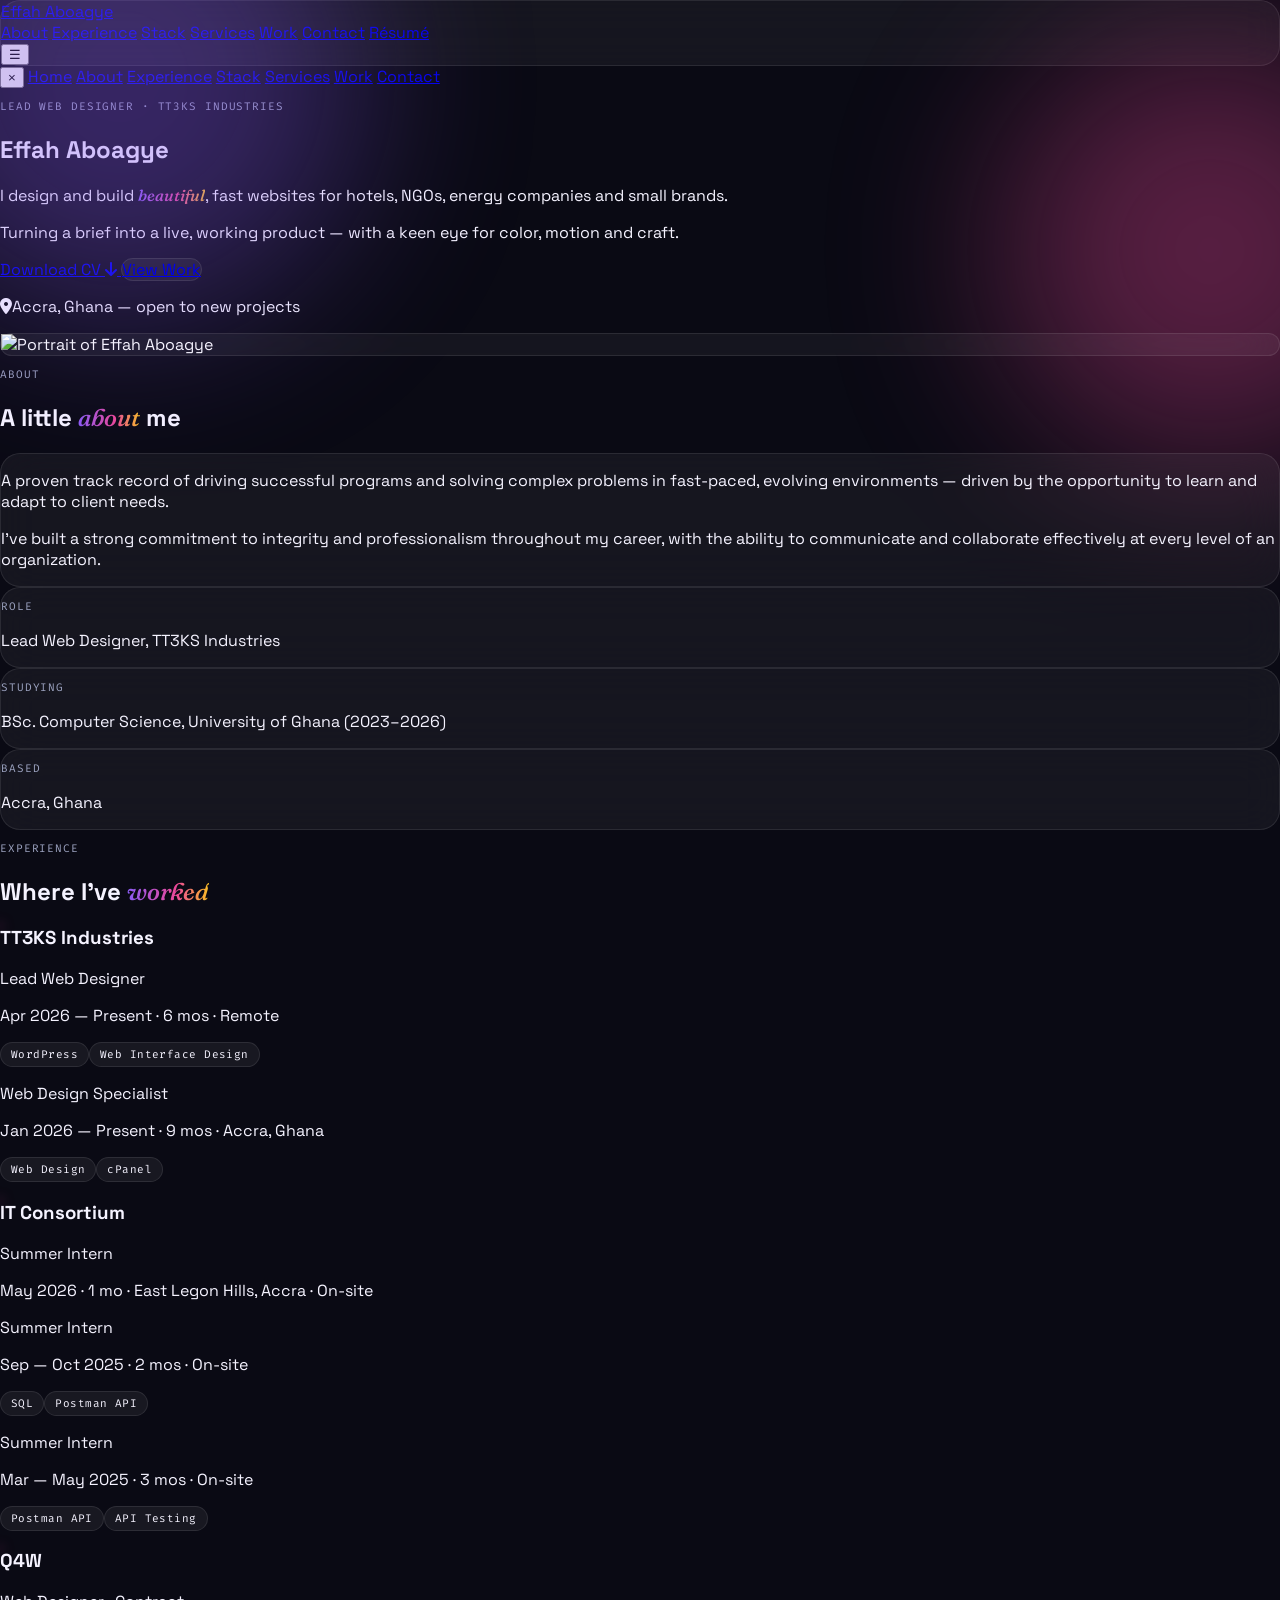
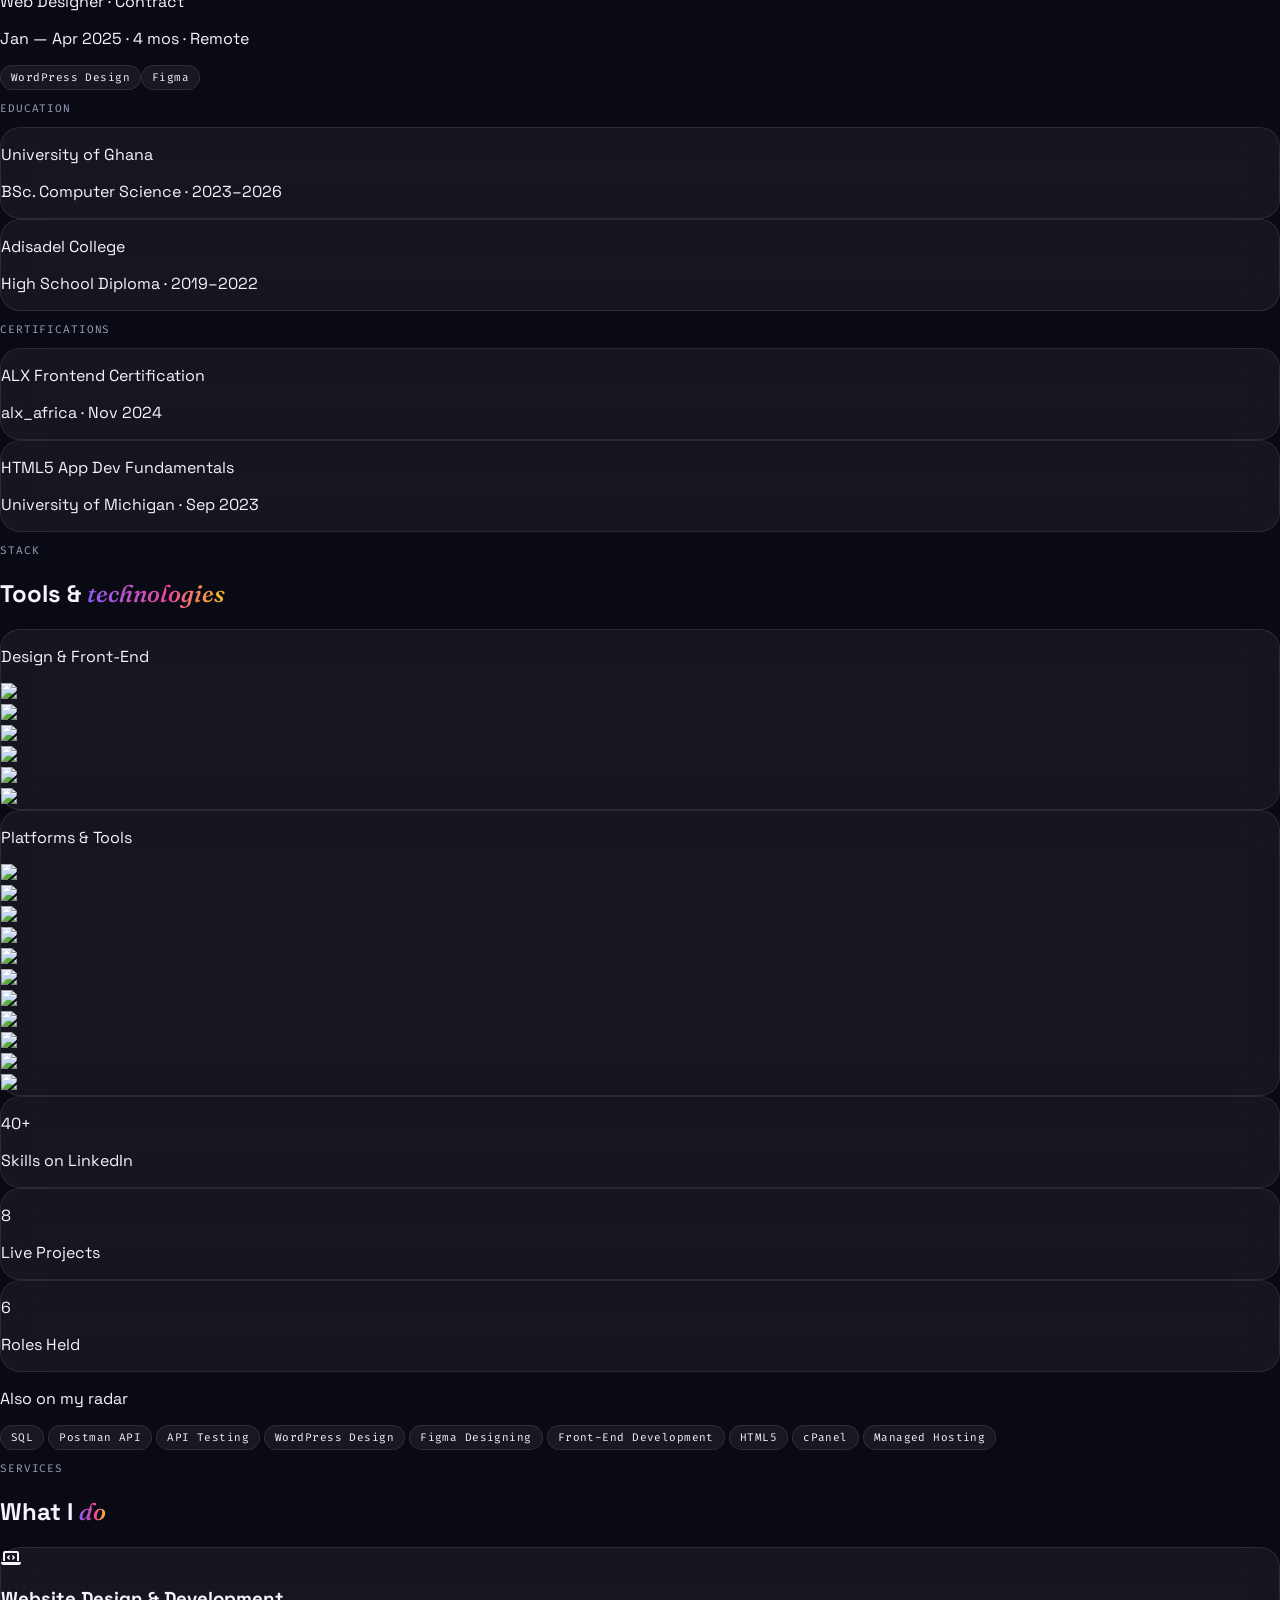
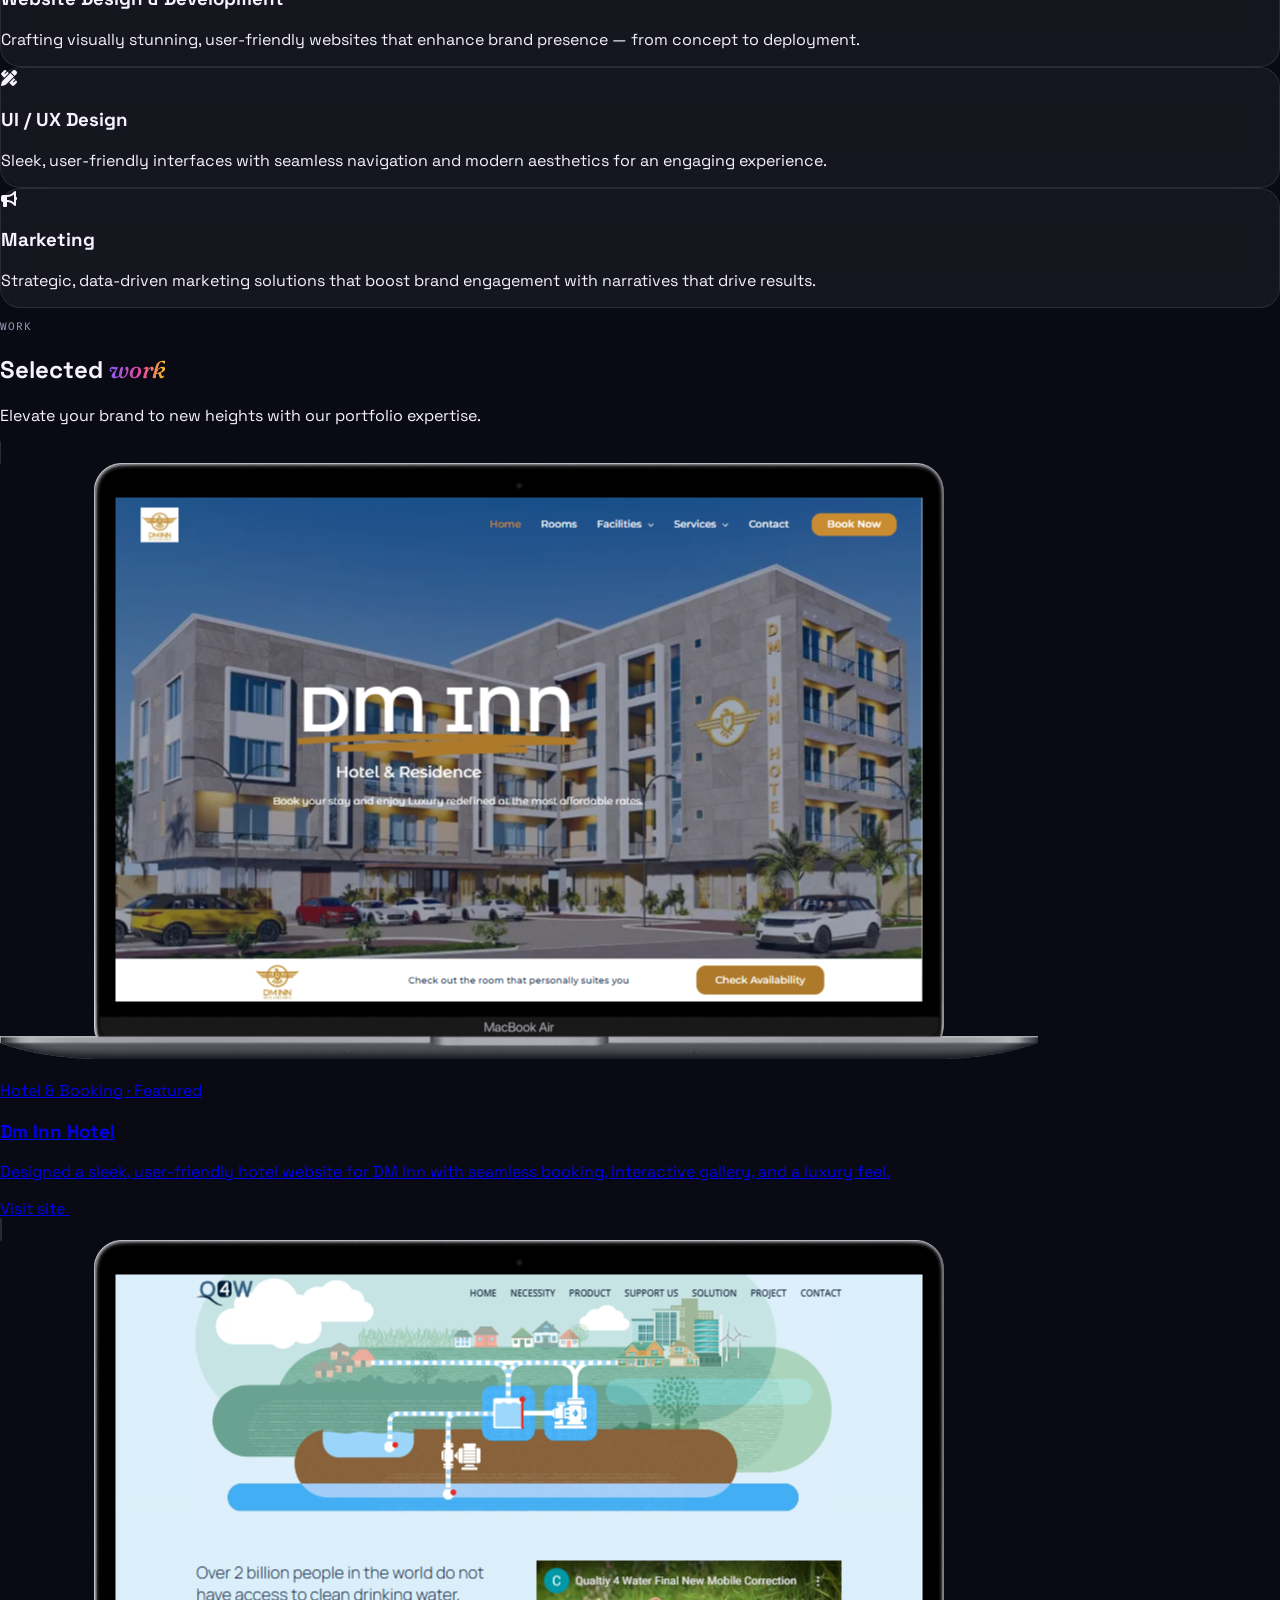
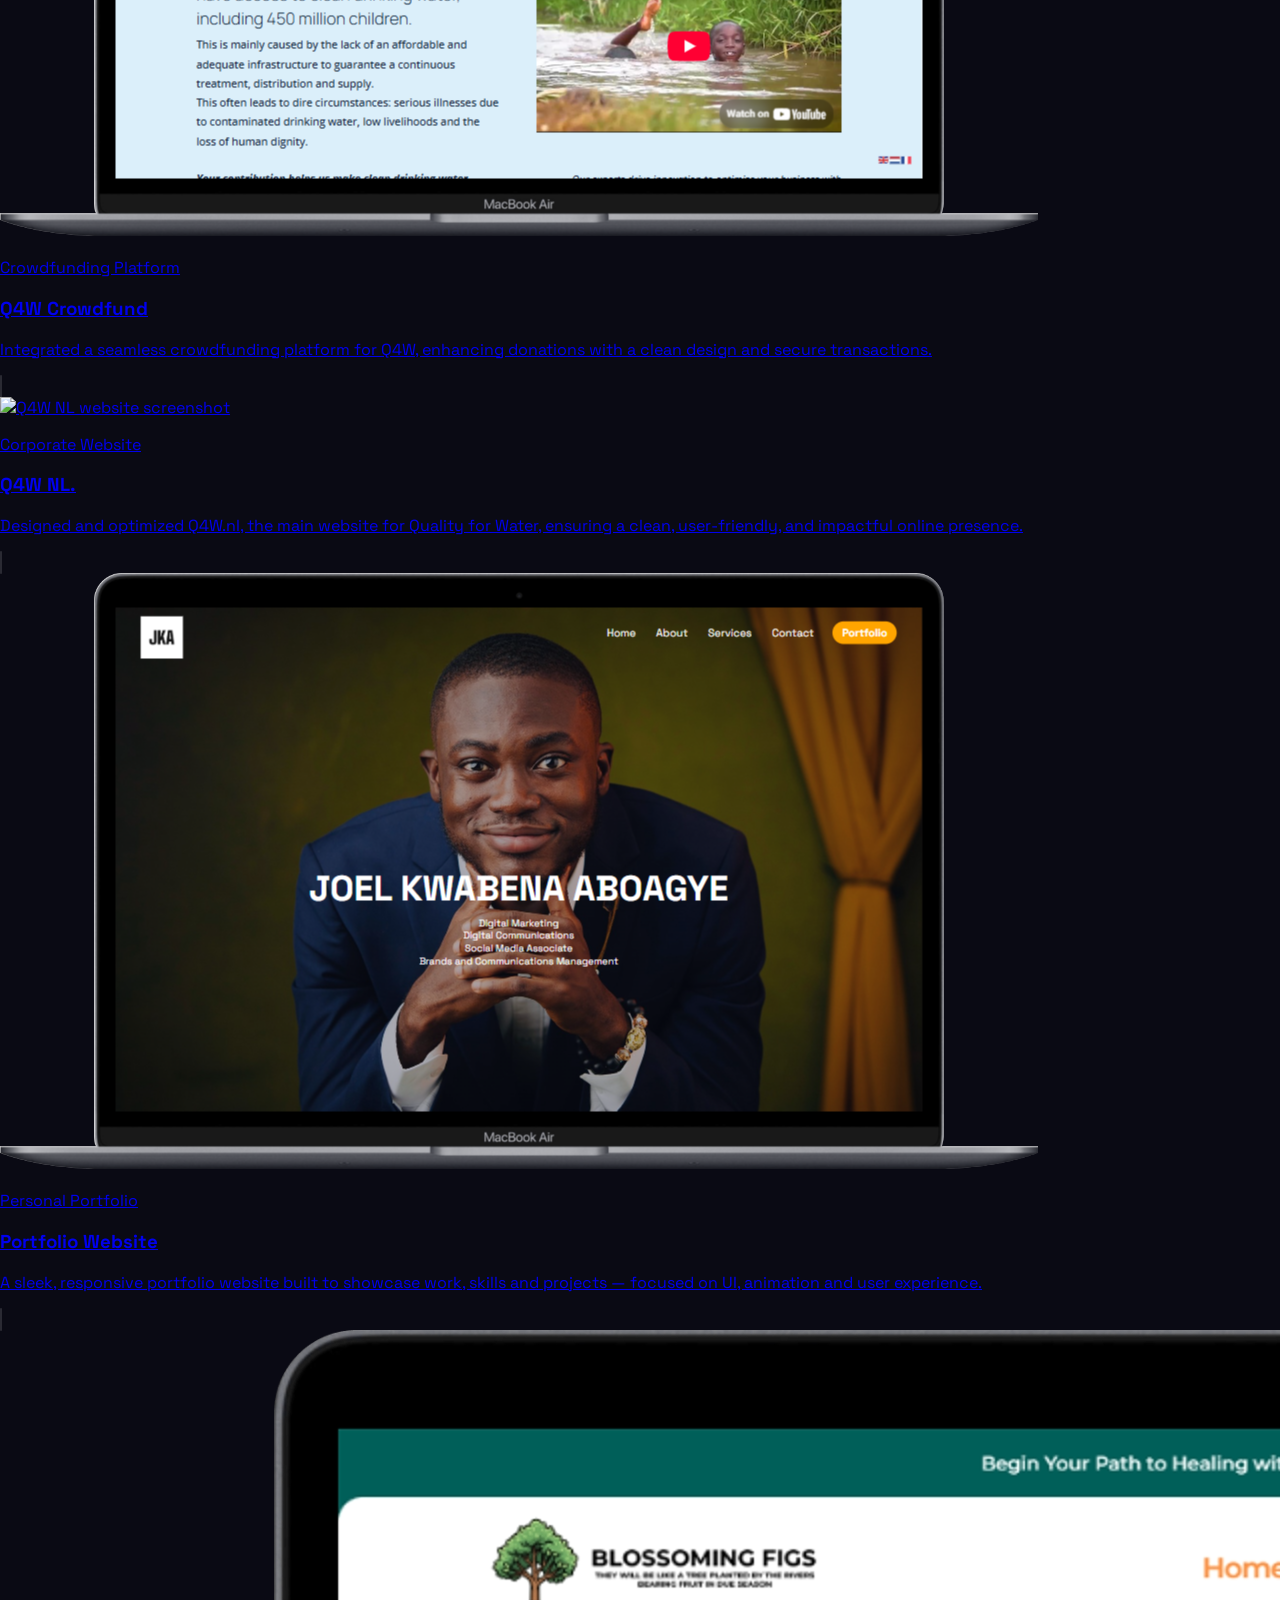
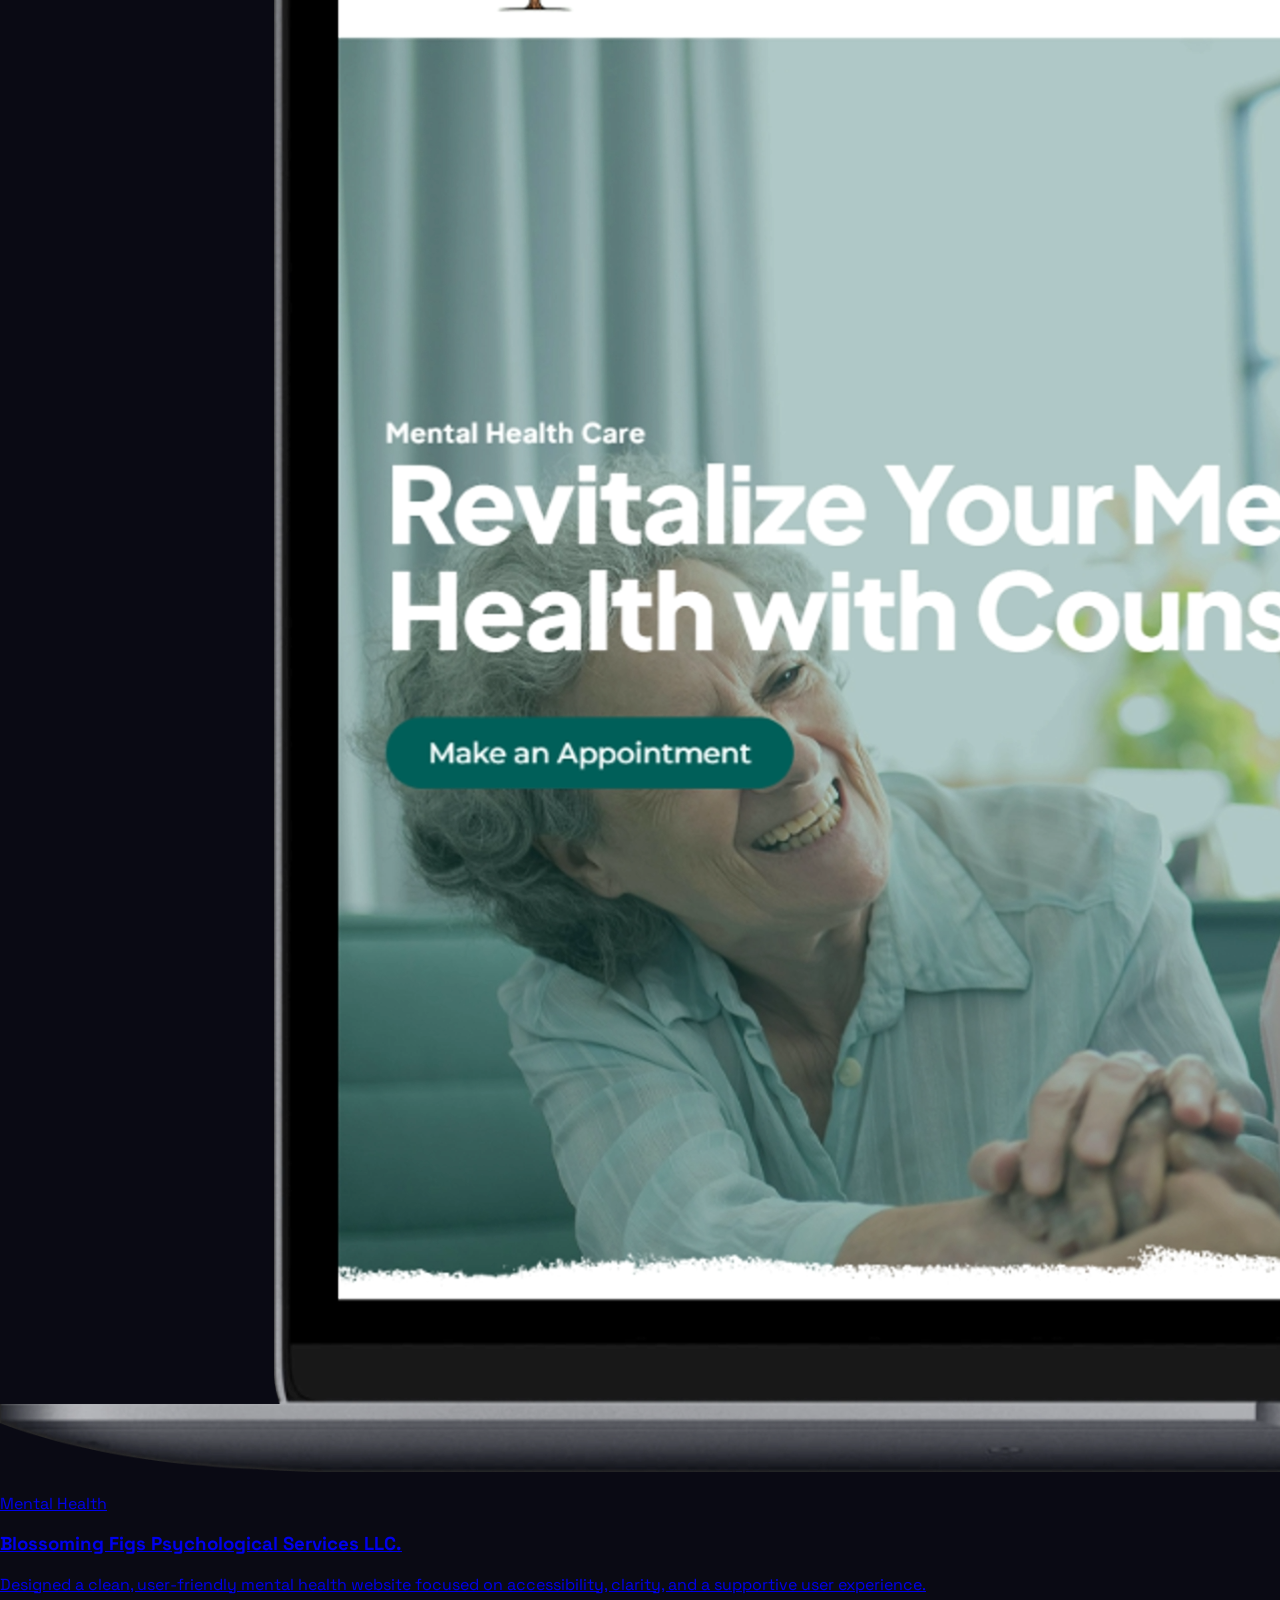
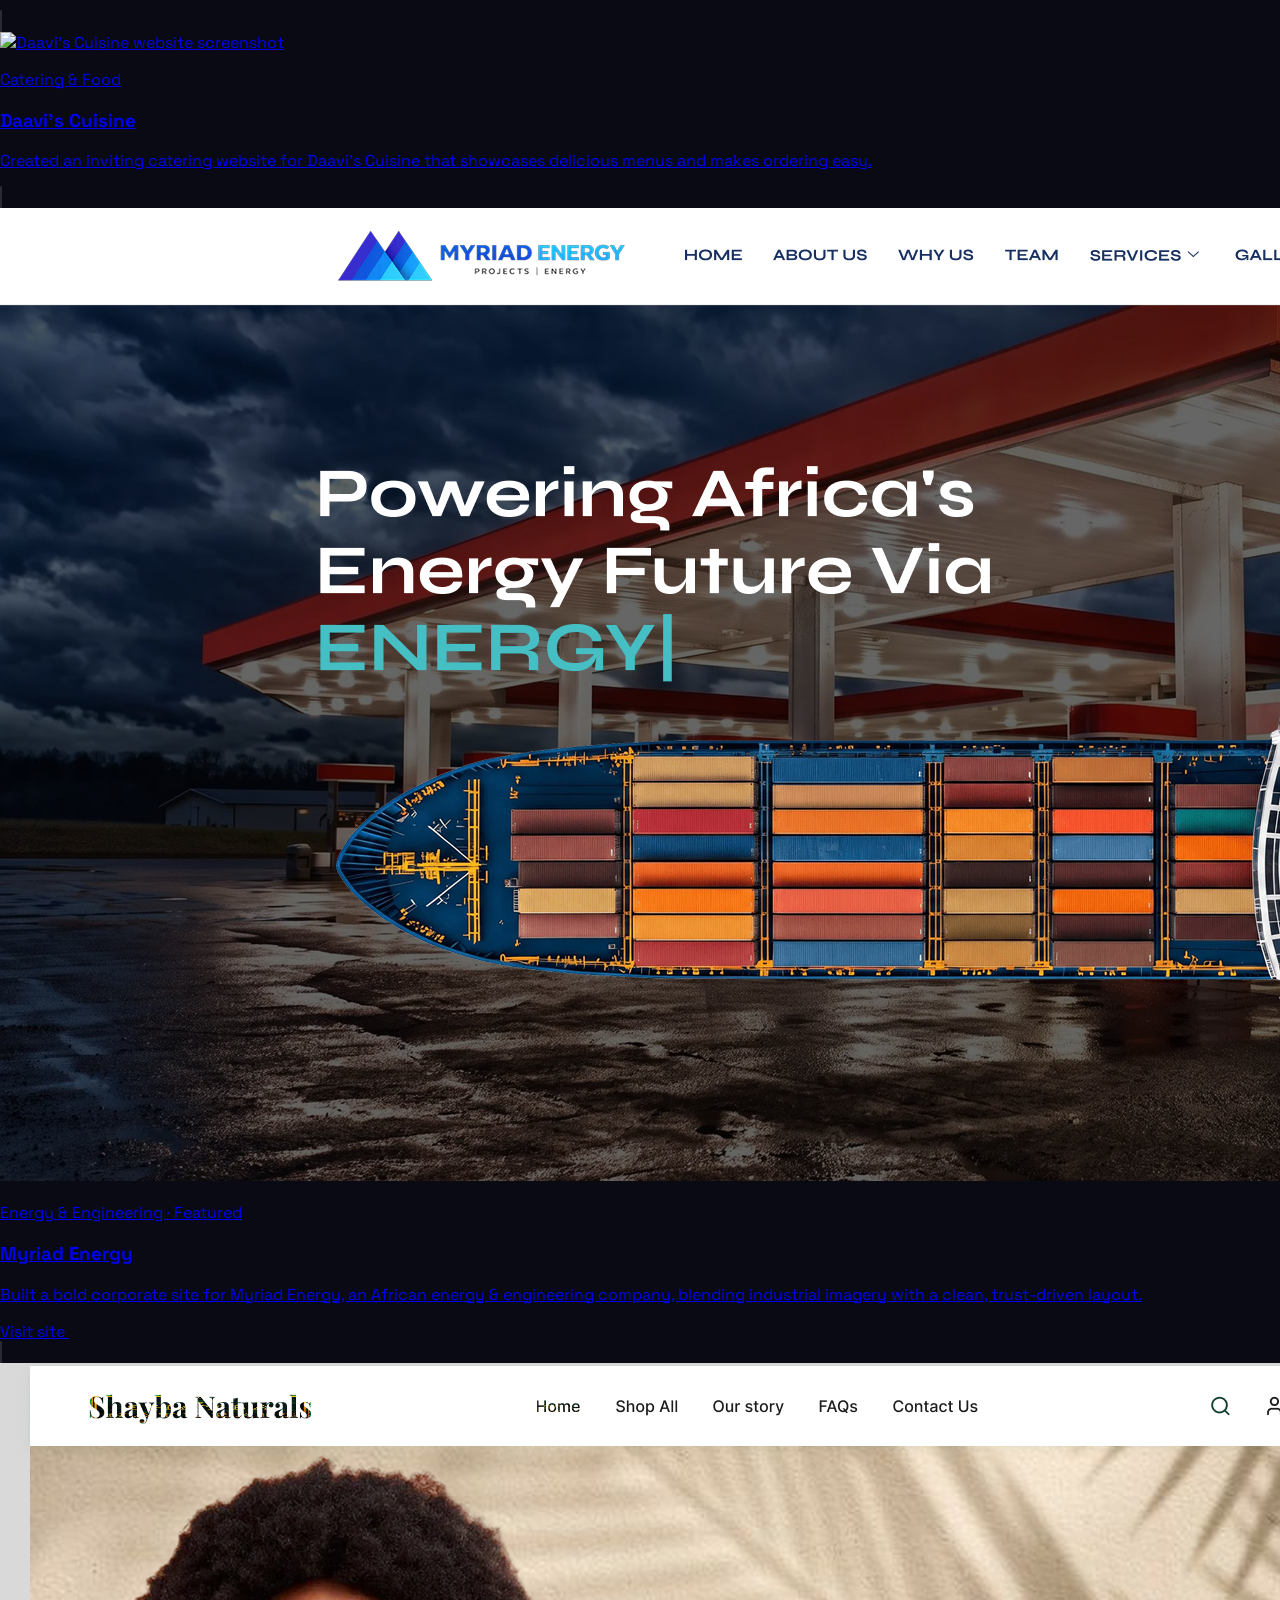
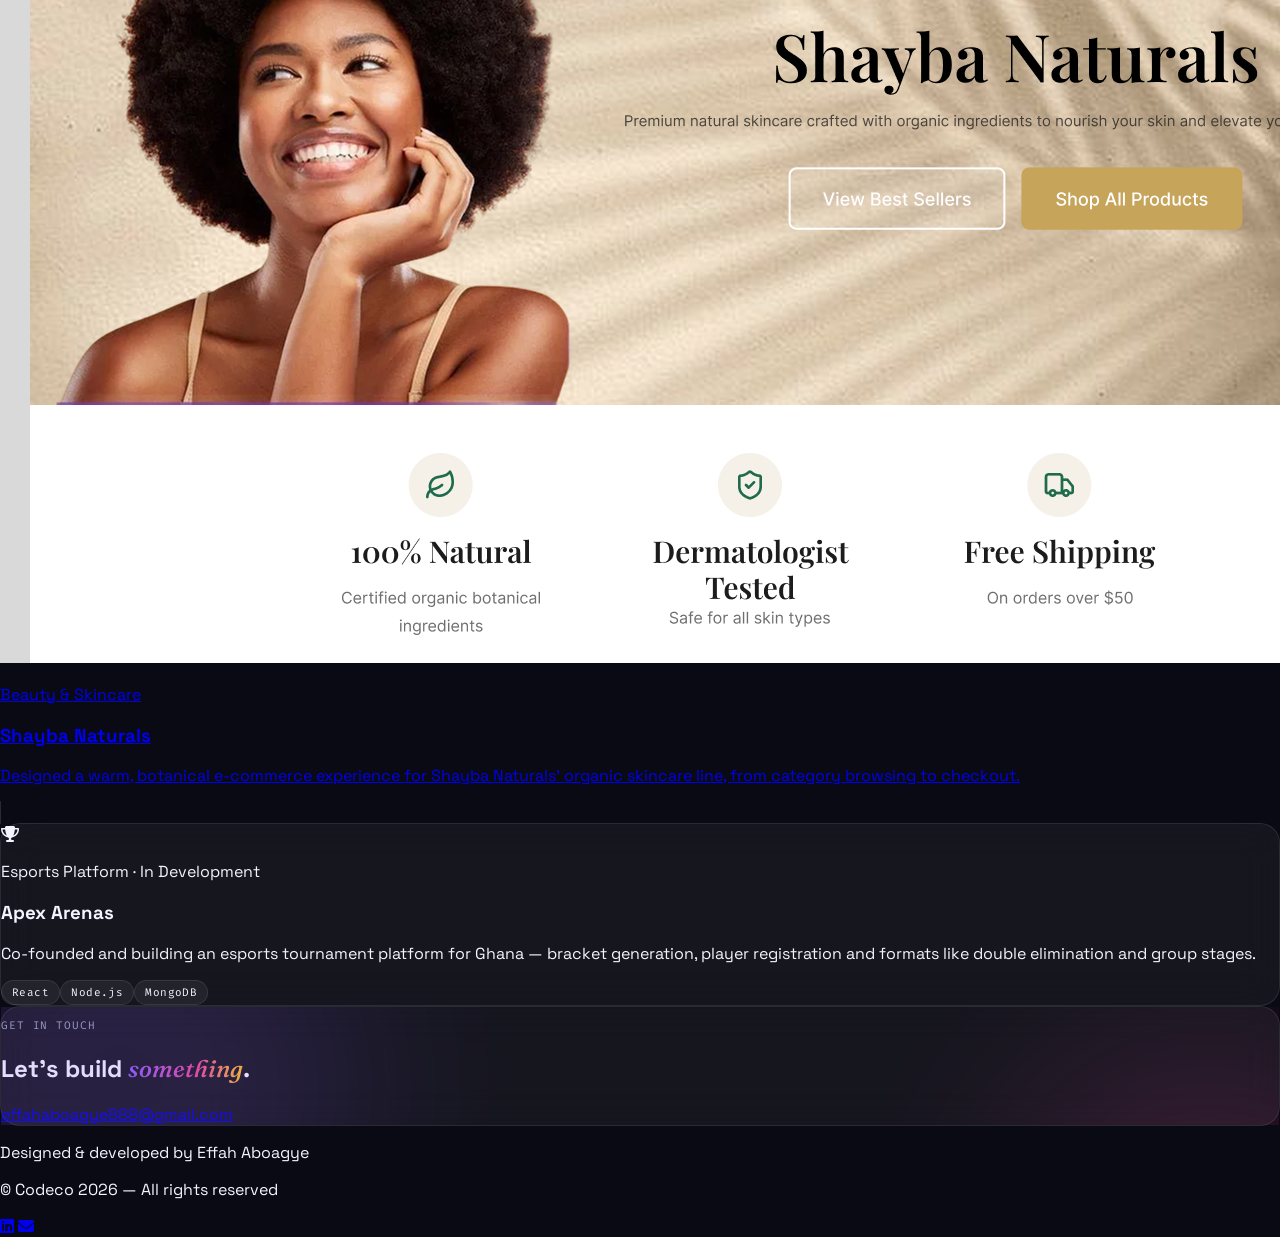
==== commit a7be1152: "Refactor code structure for improved readability and maintainability" ====
--- a/index.html
+++ b/index.html
@@ -7,39 +7,41 @@
     <script src="https://cdn.tailwindcss.com"></script>
     <link rel="preconnect" href="https://fonts.googleapis.com">
     <link rel="preconnect" href="https://fonts.gstatic.com" crossorigin>
-    <link href="https://fonts.googleapis.com/css2?family=Space+Grotesk:wght@300..700&family=Fira+Code:wght@300..600&display=swap" rel="stylesheet">
+    <link href="https://fonts.googleapis.com/css2?family=Space+Grotesk:wght@300..700&family=Fraunces:ital,wght@1,500&family=Fira+Code:wght@300..600&display=swap" rel="stylesheet">
     <link rel="stylesheet" href="https://cdnjs.cloudflare.com/ajax/libs/font-awesome/6.5.1/css/all.min.css">
     <link rel="stylesheet" href="app.css">
 </head>
 <body class="antialiased">
 
     <!-- NAV -->
-    <nav class="sticky top-0 z-50 flex items-center justify-between px-6 md:px-12 py-5 bg-[var(--ink)]/90 backdrop-blur border-b border-[var(--line)]">
-        <a id="home" href="#home" class="text-xl font-bold tracking-tight text-white">Effah Aboagye</a>
-
-        <div class="hidden md:flex items-center gap-9">
-            <a href="#about" class="text-sm text-[var(--muted)] hover:text-white transition-colors">About</a>
-            <a href="#experience" class="text-sm text-[var(--muted)] hover:text-white transition-colors">Experience</a>
-            <a href="#stack" class="text-sm text-[var(--muted)] hover:text-white transition-colors">Stack</a>
-            <a href="#services" class="text-sm text-[var(--muted)] hover:text-white transition-colors">Services</a>
-            <a href="#projects" class="text-sm text-[var(--muted)] hover:text-white transition-colors">Work</a>
-            <a href="#contact" class="text-sm text-[var(--muted)] hover:text-white transition-colors">Contact</a>
-            <a href="PAAKWESI EFFAH ABOAGYE_RESUME.pdf" target="_blank" class="text-sm px-4 py-2 rounded-full bg-[var(--accent)] text-[#0B1220] font-semibold hover:bg-white transition-colors">Résumé</a>
-        </div>
-
-        <button id="menu-btn" aria-label="Open menu" class="md:hidden text-white text-2xl leading-none">&#9776;</button>
-    </nav>
+    <div class="sticky top-4 z-50 px-4 md:px-8">
+        <nav class="max-w-6xl mx-auto glass flex items-center justify-between px-6 py-3 rounded-full">
+            <a id="home" href="#home" class="text-lg font-bold tracking-tight text-white">Effah Aboagye</a>
+
+            <div class="hidden md:flex items-center gap-8">
+                <a href="#about" class="text-sm text-[var(--muted)] hover:text-white transition-colors">About</a>
+                <a href="#experience" class="text-sm text-[var(--muted)] hover:text-white transition-colors">Experience</a>
+                <a href="#stack" class="text-sm text-[var(--muted)] hover:text-white transition-colors">Stack</a>
+                <a href="#services" class="text-sm text-[var(--muted)] hover:text-white transition-colors">Services</a>
+                <a href="#projects" class="text-sm text-[var(--muted)] hover:text-white transition-colors">Work</a>
+                <a href="#contact" class="text-sm text-[var(--muted)] hover:text-white transition-colors">Contact</a>
+                <a href="PAAKWESI EFFAH ABOAGYE_RESUME.pdf" target="_blank" class="text-sm px-4 py-2 rounded-full bg-white text-[#0A0A14] font-semibold hover:bg-[var(--amber)] transition-colors">Résumé</a>
+            </div>
+
+            <button id="menu-btn" aria-label="Open menu" class="md:hidden text-white text-2xl leading-none">&#9776;</button>
+        </nav>
+    </div>
 
     <!-- MOBILE MENU -->
-    <div id="mobile-menu" class="fixed inset-0 z-50 bg-[var(--ink)] hidden flex-col items-center justify-center gap-8 text-white">
+    <div id="mobile-menu" class="fixed inset-0 z-50 bg-[var(--ink)]/95 backdrop-blur-xl hidden flex-col items-center justify-center gap-8 text-white">
         <button id="close-btn" aria-label="Close menu" class="absolute top-6 right-6 text-3xl leading-none">&times;</button>
-        <a href="#home" class="text-lg menu-link hover:text-[var(--accent)]">Home</a>
-        <a href="#about" class="text-lg menu-link hover:text-[var(--accent)]">About</a>
-        <a href="#experience" class="text-lg menu-link hover:text-[var(--accent)]">Experience</a>
-        <a href="#stack" class="text-lg menu-link hover:text-[var(--accent)]">Stack</a>
-        <a href="#services" class="text-lg menu-link hover:text-[var(--accent)]">Services</a>
-        <a href="#projects" class="text-lg menu-link hover:text-[var(--accent)]">Work</a>
-        <a href="#contact" class="text-lg menu-link hover:text-[var(--accent)]">Contact</a>
+        <a href="#home" class="text-lg menu-link hover:text-[var(--magenta)]">Home</a>
+        <a href="#about" class="text-lg menu-link hover:text-[var(--magenta)]">About</a>
+        <a href="#experience" class="text-lg menu-link hover:text-[var(--magenta)]">Experience</a>
+        <a href="#stack" class="text-lg menu-link hover:text-[var(--magenta)]">Stack</a>
+        <a href="#services" class="text-lg menu-link hover:text-[var(--magenta)]">Services</a>
+        <a href="#projects" class="text-lg menu-link hover:text-[var(--magenta)]">Work</a>
+        <a href="#contact" class="text-lg menu-link hover:text-[var(--magenta)]">Contact</a>
     </div>
 
     <script>
@@ -63,56 +65,66 @@
     </script>
 
     <!-- HERO -->
-    <section class="px-6 md:px-12 pt-20 pb-24 md:pt-28 md:pb-32 max-w-6xl mx-auto grid md:grid-cols-[3fr_2fr] gap-16 items-center reveal">
-        <div>
-            <p class="label">Lead Web Designer · TT3KS Industries</p>
-            <h1 class="text-5xl md:text-7xl font-bold tracking-tight text-white leading-[1.05] mt-4">
-                Effah Aboagye
-            </h1>
-            <p class="text-[var(--muted)] text-lg max-w-lg mt-6 leading-relaxed">
-                I design and build fast, considered websites for hotels, NGOs, energy companies and small brands — turning a brief into a live, working product.
-            </p>
-            <div class="flex flex-wrap gap-4 mt-9">
-                <a href="PAAKWESI EFFAH ABOAGYE_RESUME.pdf" target="_blank"
-                    class="inline-flex items-center gap-2 px-6 py-3 rounded-full bg-[var(--accent)] text-[#0B1220] text-sm font-semibold hover:bg-white transition-colors">
-                    Download CV <i class="fa-solid fa-arrow-down text-xs"></i>
-                </a>
-                <a href="#projects"
-                    class="inline-flex items-center gap-2 px-6 py-3 rounded-full border border-[var(--line)] text-sm hover:border-[var(--accent)] hover:text-[var(--accent)] transition-colors">
-                    View Work
-                </a>
-            </div>
-            <p class="text-sm text-[var(--muted)] mt-10"><i class="fa-solid fa-location-dot mr-1.5"></i>Accra, Ghana — open to new projects</p>
-        </div>
-
-        <div class="rounded-2xl overflow-hidden bg-[var(--panel)]">
-            <img src="assets/mainhero3.0.png" class="w-full" alt="Portrait of Effah Aboagye">
+    <section class="relative overflow-hidden">
+        <div class="mesh"></div>
+        <div class="relative z-10 px-6 md:px-12 pt-20 pb-24 md:pt-28 md:pb-32 max-w-6xl mx-auto grid md:grid-cols-[3fr_2fr] gap-16 items-center">
+            <div>
+                <p class="label hero-item">Lead Web Designer · TT3KS Industries</p>
+                <h1 class="hero-item text-5xl md:text-7xl font-bold tracking-tight text-white leading-[1.05] mt-4">
+                    Effah Aboagye
+                </h1>
+                <p class="hero-item text-xl md:text-2xl text-[var(--text)] max-w-lg mt-6 leading-relaxed">
+                    I design and build <span class="accent-word">beautiful</span>, fast websites for hotels, NGOs, energy companies and small brands.
+                </p>
+                <p class="hero-item text-[var(--muted)] max-w-lg mt-4 leading-relaxed">
+                    Turning a brief into a live, working product — with a keen eye for color, motion and craft.
+                </p>
+                <div class="hero-item flex flex-wrap gap-4 mt-9">
+                    <a href="PAAKWESI EFFAH ABOAGYE_RESUME.pdf" target="_blank"
+                        class="inline-flex items-center gap-2 px-6 py-3 rounded-full bg-gradient-to-r from-[var(--violet)] via-[var(--magenta)] to-[var(--amber)] text-white text-sm font-semibold hover:opacity-90 transition-opacity">
+                        Download CV <i class="fa-solid fa-arrow-down text-xs"></i>
+                    </a>
+                    <a href="#projects"
+                        class="inline-flex items-center gap-2 px-6 py-3 rounded-full glass glass-hover text-sm">
+                        View Work
+                    </a>
+                </div>
+                <p class="hero-item text-sm text-[var(--muted)] mt-10"><i class="fa-solid fa-location-dot mr-1.5"></i>Accra, Ghana — open to new projects</p>
+            </div>
+
+            <div class="hero-portrait glass p-4 rounded-[1.75rem]">
+                <img src="assets/mainhero3.0.png" class="w-full rounded-2xl" alt="Portrait of Effah Aboagye">
+            </div>
         </div>
     </section>
 
     <!-- ABOUT -->
-    <section id="about" class="px-6 md:px-12 py-20 md:py-28 max-w-6xl mx-auto reveal border-t border-[var(--line)]">
+    <section id="about" class="relative px-6 md:px-12 py-20 md:py-28 max-w-6xl mx-auto stagger-section">
         <p class="label mb-3">About</p>
-        <div class="grid md:grid-cols-3 gap-12">
-            <div class="md:col-span-2">
-                <p class="text-xl md:text-2xl leading-relaxed text-white font-medium">
-                    A proven track record of driving successful programs and solving complex problems in fast-paced, evolving environments — driven by the opportunity to learn and adapt to client needs.
-                </p>
-                <p class="text-[var(--muted)] leading-relaxed mt-6">
-                    I've built a strong commitment to integrity and professionalism throughout my career, with the ability to communicate and collaborate effectively at every level of an organization — from hotel booking sites to crowdfunding platforms, corporate brand sites and full-stack products.
-                </p>
-            </div>
-
-            <div class="space-y-5 md:pl-8 md:border-l border-[var(--line)]">
+        <h2 class="text-3xl md:text-4xl font-bold text-white mb-10">A little <span class="accent-word">about</span> me</h2>
+
+        <div class="grid md:grid-cols-3 gap-5">
+            <div class="stagger-item md:col-span-2 glass glass-hover p-8 flex items-center">
                 <div>
+                    <p class="text-xl md:text-2xl leading-relaxed text-white font-medium">
+                        A proven track record of driving successful programs and solving complex problems in fast-paced, evolving environments — driven by the opportunity to learn and adapt to client needs.
+                    </p>
+                    <p class="text-[var(--muted)] leading-relaxed mt-6">
+                        I've built a strong commitment to integrity and professionalism throughout my career, with the ability to communicate and collaborate effectively at every level of an organization.
+                    </p>
+                </div>
+            </div>
+
+            <div class="flex flex-col gap-5">
+                <div class="stagger-item glass glass-hover p-5 flex-1 flex flex-col justify-center">
                     <p class="label">Role</p>
                     <p class="text-sm text-white mt-1">Lead Web Designer, TT3KS Industries</p>
                 </div>
-                <div>
+                <div class="stagger-item glass glass-hover p-5 flex-1 flex flex-col justify-center">
                     <p class="label">Studying</p>
-                    <p class="text-sm text-white mt-1">BSc. Computer Science, University of Ghana (2023 – 2026)</p>
-                </div>
-                <div>
+                    <p class="text-sm text-white mt-1">BSc. Computer Science, University of Ghana (2023–2026)</p>
+                </div>
+                <div class="stagger-item glass glass-hover p-5 flex-1 flex flex-col justify-center">
                     <p class="label">Based</p>
                     <p class="text-sm text-white mt-1">Accra, Ghana</p>
                 </div>
@@ -121,19 +133,19 @@
     </section>
 
     <!-- EXPERIENCE -->
-    <section id="experience" class="px-6 md:px-12 py-20 md:py-28 max-w-6xl mx-auto reveal border-t border-[var(--line)]">
+    <section id="experience" class="px-6 md:px-12 py-20 md:py-28 max-w-6xl mx-auto stagger-section">
         <p class="label mb-3">Experience</p>
-        <h2 class="text-3xl md:text-4xl font-bold text-white mb-12">Where I've worked</h2>
+        <h2 class="text-3xl md:text-4xl font-bold text-white mb-12">Where I've <span class="accent-word">worked</span></h2>
 
         <div class="grid md:grid-cols-3 gap-12">
             <div class="md:col-span-2 space-y-10">
 
-                <div>
+                <div class="stagger-item">
                     <div class="flex items-center gap-3 mb-4">
                         <span class="timeline-dot"></span>
                         <h3 class="text-lg font-semibold text-white">TT3KS Industries</h3>
                     </div>
-                    <div class="ml-[16px] pl-6 border-l border-[var(--line)] space-y-6">
+                    <div class="ml-[19px] pl-6 border-l border-white/10 space-y-6">
                         <div>
                             <p class="text-sm text-white font-medium">Lead Web Designer</p>
                             <p class="text-sm text-[var(--muted)] mt-0.5">Apr 2026 — Present · 6 mos · Remote</p>
@@ -151,12 +163,12 @@
                     </div>
                 </div>
 
-                <div>
+                <div class="stagger-item">
                     <div class="flex items-center gap-3 mb-4">
                         <span class="timeline-dot"></span>
                         <h3 class="text-lg font-semibold text-white">IT Consortium</h3>
                     </div>
-                    <div class="ml-[16px] pl-6 border-l border-[var(--line)] space-y-6">
+                    <div class="ml-[19px] pl-6 border-l border-white/10 space-y-6">
                         <div>
                             <p class="text-sm text-white font-medium">Summer Intern</p>
                             <p class="text-sm text-[var(--muted)] mt-0.5">May 2026 · 1 mo · East Legon Hills, Accra · On-site</p>
@@ -178,12 +190,12 @@
                     </div>
                 </div>
 
-                <div>
+                <div class="stagger-item">
                     <div class="flex items-center gap-3 mb-4">
                         <span class="timeline-dot"></span>
                         <h3 class="text-lg font-semibold text-white">Q4W</h3>
                     </div>
-                    <div class="ml-[16px] pl-6 border-l border-[var(--line)]">
+                    <div class="ml-[19px] pl-6 border-l border-white/10">
                         <p class="text-sm text-white font-medium">Web Designer <span class="text-[var(--muted)] font-normal">· Contract</span></p>
                         <p class="text-sm text-[var(--muted)] mt-0.5">Jan — Apr 2025 · 4 mos · Remote</p>
                         <div class="flex flex-wrap gap-2 mt-2">
@@ -194,35 +206,31 @@
             </div>
 
             <!-- Education + Certifications -->
-            <div class="space-y-10">
+            <div class="space-y-8">
                 <div>
-                    <p class="label mb-4">Education</p>
-                    <div class="space-y-4">
-                        <div>
+                    <p class="label mb-3">Education</p>
+                    <div class="space-y-3">
+                        <div class="stagger-item glass glass-hover p-4">
                             <p class="text-sm text-white font-medium">University of Ghana</p>
-                            <p class="text-sm text-[var(--muted)] mt-0.5">BSc. Computer Science</p>
-                            <p class="text-xs text-[var(--muted)] mt-0.5">2023 — 2026</p>
-                        </div>
-                        <div>
+                            <p class="text-xs text-[var(--muted)] mt-0.5">BSc. Computer Science · 2023–2026</p>
+                        </div>
+                        <div class="stagger-item glass glass-hover p-4">
                             <p class="text-sm text-white font-medium">Adisadel College</p>
-                            <p class="text-sm text-[var(--muted)] mt-0.5">High School Diploma</p>
-                            <p class="text-xs text-[var(--muted)] mt-0.5">2019 — 2022</p>
+                            <p class="text-xs text-[var(--muted)] mt-0.5">High School Diploma · 2019–2022</p>
                         </div>
                     </div>
                 </div>
 
                 <div>
-                    <p class="label mb-4">Certifications</p>
-                    <div class="space-y-4">
-                        <div>
+                    <p class="label mb-3">Certifications</p>
+                    <div class="space-y-3">
+                        <div class="stagger-item glass glass-hover p-4">
                             <p class="text-sm text-white font-medium">ALX Frontend Certification</p>
-                            <p class="text-sm text-[var(--muted)] mt-0.5">alx_africa</p>
-                            <p class="text-xs text-[var(--muted)] mt-0.5">Issued Nov 2024</p>
-                        </div>
-                        <div>
-                            <p class="text-sm text-white font-medium">HTML5 Application Development Fundamentals</p>
-                            <p class="text-sm text-[var(--muted)] mt-0.5">University of Michigan</p>
-                            <p class="text-xs text-[var(--muted)] mt-0.5">Issued Sep 2023</p>
+                            <p class="text-xs text-[var(--muted)] mt-0.5">alx_africa · Nov 2024</p>
+                        </div>
+                        <div class="stagger-item glass glass-hover p-4">
+                            <p class="text-sm text-white font-medium">HTML5 App Dev Fundamentals</p>
+                            <p class="text-xs text-[var(--muted)] mt-0.5">University of Michigan · Sep 2023</p>
                         </div>
                     </div>
                 </div>
@@ -231,36 +239,56 @@
     </section>
 
     <!-- STACK -->
-    <section id="stack" class="px-6 md:px-12 py-20 md:py-28 max-w-6xl mx-auto reveal border-t border-[var(--line)]">
+    <section id="stack" class="px-6 md:px-12 py-20 md:py-28 max-w-6xl mx-auto stagger-section">
         <p class="label mb-3">Stack</p>
-        <h2 class="text-3xl md:text-4xl font-bold text-white mb-12">Tools &amp; technologies</h2>
-
-        <p class="text-sm text-[var(--muted)] mb-5">Professional skills</p>
-        <div class="flex flex-wrap gap-4 mb-14">
-            <div class="w-14 h-14 rounded-xl bg-[var(--panel)] flex items-center justify-center hover:bg-[var(--panel-2)] transition-colors"><img src="https://img.icons8.com/?size=100&id=20909&format=png&color=FFFFFF" class="w-7 opacity-80"></div>
-            <div class="w-14 h-14 rounded-xl bg-[var(--panel)] flex items-center justify-center hover:bg-[var(--panel-2)] transition-colors"><img src="https://img.icons8.com/?size=100&id=7gdY5qNXaKC0&format=png&color=FFFFFF" class="w-7 opacity-80"></div>
-            <div class="w-14 h-14 rounded-xl bg-[var(--panel)] flex items-center justify-center hover:bg-[var(--panel-2)] transition-colors"><img src="https://img.icons8.com/?size=100&id=CIAZz2CYc6Kc&format=png&color=FFFFFF" class="w-7 opacity-80"></div>
-            <div class="w-14 h-14 rounded-xl bg-[var(--panel)] flex items-center justify-center hover:bg-[var(--panel-2)] transition-colors"><img src="https://img.icons8.com/?size=100&id=PXTY4q2Sq2lG&format=png&color=FFFFFF" class="w-7 opacity-80"></div>
-            <div class="w-14 h-14 rounded-xl bg-[var(--panel)] flex items-center justify-center hover:bg-[var(--panel-2)] transition-colors"><img src="https://img.icons8.com/?size=100&id=asWSSTBrDlTW&format=png&color=FFFFFF" class="w-7 opacity-80"></div>
-            <div class="w-14 h-14 rounded-xl bg-[var(--panel)] flex items-center justify-center hover:bg-[var(--panel-2)] transition-colors"><img src="https://img.icons8.com/?size=100&id=t4YbEbA834uH&format=png&color=FFFFFF" class="w-7 opacity-80"></div>
-            <div class="w-14 h-14 rounded-xl bg-[var(--panel)] flex items-center justify-center hover:bg-[var(--panel-2)] transition-colors"><img src="https://img.icons8.com/?size=100&id=W0YEwBDDfTeu&format=png&color=FFFFFF" class="w-7 opacity-80"></div>
-            <div class="w-14 h-14 rounded-xl bg-[var(--panel)] flex items-center justify-center hover:bg-[var(--panel-2)] transition-colors"><img src="https://img.icons8.com/?size=100&id=13664&format=png&color=FFFFFF" class="w-7 opacity-80"></div>
-            <div class="w-14 h-14 rounded-xl bg-[var(--panel)] flex items-center justify-center hover:bg-[var(--panel-2)] transition-colors"><img src="https://img.icons8.com/?size=100&id=guteo8_ARDB_&format=png&color=FFFFFF" class="w-7 opacity-80"></div>
-            <div class="w-14 h-14 rounded-xl bg-[var(--panel)] flex items-center justify-center hover:bg-[var(--panel-2)] transition-colors"><img src="https://img.icons8.com/?size=100&id=20906&format=png&color=FFFFFF" class="w-7 opacity-80"></div>
-            <div class="w-14 h-14 rounded-xl bg-[var(--panel)] flex items-center justify-center hover:bg-[var(--panel-2)] transition-colors"><img src="https://img.icons8.com/?size=100&id=3tC9EQumUAuq&format=png&color=FFFFFF" class="w-7 opacity-80"></div>
-            <div class="w-14 h-14 rounded-xl bg-[var(--panel)] flex items-center justify-center hover:bg-[var(--panel-2)] transition-colors"><img src="https://img.icons8.com/?size=100&id=13441&format=png&color=FFFFFF" class="w-7 opacity-80"></div>
-        </div>
-
-        <p class="text-sm text-[var(--muted)] mb-5">Professional tools</p>
-        <div class="flex flex-wrap gap-4 mb-14">
-            <div class="w-14 h-14 rounded-xl bg-[var(--panel)] flex items-center justify-center hover:bg-[var(--panel-2)] transition-colors"><img src="https://img.icons8.com/?size=100&id=gXoJoyTtYXFg&format=png&color=FFFFFF" class="w-7 opacity-80"></div>
-            <div class="w-14 h-14 rounded-xl bg-[var(--panel)] flex items-center justify-center hover:bg-[var(--panel-2)] transition-colors"><img src="https://img.icons8.com/?size=100&id=0OQR1FYCuA9f&format=png&color=FFFFFF" class="w-7 opacity-80"></div>
-            <div class="w-14 h-14 rounded-xl bg-[var(--panel)] flex items-center justify-center hover:bg-[var(--panel-2)] transition-colors"><img src="https://img.icons8.com/?size=100&id=lkh3AbJLmFpp&format=png&color=FFFFFF" class="w-7 opacity-80"></div>
-            <div class="w-14 h-14 rounded-xl bg-[var(--panel)] flex items-center justify-center hover:bg-[var(--panel-2)] transition-colors"><img src="https://img.icons8.com/?size=100&id=63204&format=png&color=FFFFFF" class="w-7 opacity-80"></div>
-            <div class="w-14 h-14 rounded-xl bg-[var(--panel)] flex items-center justify-center hover:bg-[var(--panel-2)] transition-colors"><img src="https://img.icons8.com/?size=100&id=25020&format=png&color=FFFFFF" class="w-7 opacity-80"></div>
-        </div>
-
-        <p class="text-sm text-[var(--muted)] mb-5">Also on my radar</p>
+        <h2 class="text-3xl md:text-4xl font-bold text-white mb-10">Tools &amp; <span class="accent-word">technologies</span></h2>
+
+        <div class="grid md:grid-cols-2 gap-5 mb-5">
+            <div class="stagger-item glass glass-hover p-6">
+                <p class="text-sm font-semibold text-white mb-4">Design &amp; Front-End</p>
+                <div class="flex flex-wrap gap-3">
+                    <div class="w-12 h-12 rounded-xl bg-white/5 flex items-center justify-center"><img src="https://img.icons8.com/?size=100&id=20909&format=png&color=FFFFFF" class="w-6 opacity-85"></div>
+                    <div class="w-12 h-12 rounded-xl bg-white/5 flex items-center justify-center"><img src="https://img.icons8.com/?size=100&id=7gdY5qNXaKC0&format=png&color=FFFFFF" class="w-6 opacity-85"></div>
+                    <div class="w-12 h-12 rounded-xl bg-white/5 flex items-center justify-center"><img src="https://img.icons8.com/?size=100&id=CIAZz2CYc6Kc&format=png&color=FFFFFF" class="w-6 opacity-85"></div>
+                    <div class="w-12 h-12 rounded-xl bg-white/5 flex items-center justify-center"><img src="https://img.icons8.com/?size=100&id=PXTY4q2Sq2lG&format=png&color=FFFFFF" class="w-6 opacity-85"></div>
+                    <div class="w-12 h-12 rounded-xl bg-white/5 flex items-center justify-center"><img src="https://img.icons8.com/?size=100&id=asWSSTBrDlTW&format=png&color=FFFFFF" class="w-6 opacity-85"></div>
+                    <div class="w-12 h-12 rounded-xl bg-white/5 flex items-center justify-center"><img src="https://img.icons8.com/?size=100&id=t4YbEbA834uH&format=png&color=FFFFFF" class="w-6 opacity-85"></div>
+                </div>
+            </div>
+            <div class="stagger-item glass glass-hover p-6">
+                <p class="text-sm font-semibold text-white mb-4">Platforms &amp; Tools</p>
+                <div class="flex flex-wrap gap-3">
+                    <div class="w-12 h-12 rounded-xl bg-white/5 flex items-center justify-center"><img src="https://img.icons8.com/?size=100&id=W0YEwBDDfTeu&format=png&color=FFFFFF" class="w-6 opacity-85"></div>
+                    <div class="w-12 h-12 rounded-xl bg-white/5 flex items-center justify-center"><img src="https://img.icons8.com/?size=100&id=13664&format=png&color=FFFFFF" class="w-6 opacity-85"></div>
+                    <div class="w-12 h-12 rounded-xl bg-white/5 flex items-center justify-center"><img src="https://img.icons8.com/?size=100&id=guteo8_ARDB_&format=png&color=FFFFFF" class="w-6 opacity-85"></div>
+                    <div class="w-12 h-12 rounded-xl bg-white/5 flex items-center justify-center"><img src="https://img.icons8.com/?size=100&id=20906&format=png&color=FFFFFF" class="w-6 opacity-85"></div>
+                    <div class="w-12 h-12 rounded-xl bg-white/5 flex items-center justify-center"><img src="https://img.icons8.com/?size=100&id=3tC9EQumUAuq&format=png&color=FFFFFF" class="w-6 opacity-85"></div>
+                    <div class="w-12 h-12 rounded-xl bg-white/5 flex items-center justify-center"><img src="https://img.icons8.com/?size=100&id=13441&format=png&color=FFFFFF" class="w-6 opacity-85"></div>
+                    <div class="w-12 h-12 rounded-xl bg-white/5 flex items-center justify-center"><img src="https://img.icons8.com/?size=100&id=gXoJoyTtYXFg&format=png&color=FFFFFF" class="w-6 opacity-85"></div>
+                    <div class="w-12 h-12 rounded-xl bg-white/5 flex items-center justify-center"><img src="https://img.icons8.com/?size=100&id=0OQR1FYCuA9f&format=png&color=FFFFFF" class="w-6 opacity-85"></div>
+                    <div class="w-12 h-12 rounded-xl bg-white/5 flex items-center justify-center"><img src="https://img.icons8.com/?size=100&id=lkh3AbJLmFpp&format=png&color=FFFFFF" class="w-6 opacity-85"></div>
+                    <div class="w-12 h-12 rounded-xl bg-white/5 flex items-center justify-center"><img src="https://img.icons8.com/?size=100&id=63204&format=png&color=FFFFFF" class="w-6 opacity-85"></div>
+                    <div class="w-12 h-12 rounded-xl bg-white/5 flex items-center justify-center"><img src="https://img.icons8.com/?size=100&id=25020&format=png&color=FFFFFF" class="w-6 opacity-85"></div>
+                </div>
+            </div>
+        </div>
+
+        <div class="grid grid-cols-3 gap-5 mb-10">
+            <div class="stagger-item glass glass-hover p-6 text-center">
+                <p class="text-3xl font-bold text-white">40<span class="text-[var(--magenta)]">+</span></p>
+                <p class="text-xs text-[var(--muted)] mt-1">Skills on LinkedIn</p>
+            </div>
+            <div class="stagger-item glass glass-hover p-6 text-center">
+                <p class="text-3xl font-bold text-white">8</p>
+                <p class="text-xs text-[var(--muted)] mt-1">Live Projects</p>
+            </div>
+            <div class="stagger-item glass glass-hover p-6 text-center">
+                <p class="text-3xl font-bold text-white">6</p>
+                <p class="text-xs text-[var(--muted)] mt-1">Roles Held</p>
+            </div>
+        </div>
+
+        <p class="text-sm text-[var(--muted)] mb-4">Also on my radar</p>
         <div class="flex flex-wrap gap-2">
             <span class="tag">SQL</span>
             <span class="tag">Postman API</span>
@@ -275,166 +303,146 @@
     </section>
 
     <!-- SERVICES -->
-    <section id="services" class="px-6 md:px-12 py-20 md:py-28 max-w-6xl mx-auto reveal border-t border-[var(--line)]">
+    <section id="services" class="px-6 md:px-12 py-20 md:py-28 max-w-6xl mx-auto stagger-section">
         <p class="label mb-3">Services</p>
-        <h2 class="text-3xl md:text-4xl font-bold text-white mb-12">What I do</h2>
-
-        <div class="grid md:grid-cols-3 gap-8">
-            <div>
-                <div class="w-12 h-12 rounded-full bg-[var(--accent-dim)] flex items-center justify-center text-[var(--accent)] text-lg mb-5">
+        <h2 class="text-3xl md:text-4xl font-bold text-white mb-10">What I <span class="accent-word">do</span></h2>
+
+        <div class="grid md:grid-cols-4 gap-5">
+            <div class="stagger-item md:col-span-2 glass glass-hover p-8">
+                <div class="w-12 h-12 rounded-full bg-gradient-to-br from-[var(--violet)] to-[var(--magenta)] flex items-center justify-center text-white text-lg mb-5">
                     <i class="fa-solid fa-laptop-code"></i>
                 </div>
-                <h3 class="text-lg font-semibold text-white">Website Design &amp; Development</h3>
+                <h3 class="text-xl font-semibold text-white">Website Design &amp; Development</h3>
                 <p class="text-sm text-[var(--muted)] mt-2 leading-relaxed">
                     Crafting visually stunning, user-friendly websites that enhance brand presence — from concept to deployment.
                 </p>
             </div>
 
-            <div>
-                <div class="w-12 h-12 rounded-full bg-[var(--accent-dim)] flex items-center justify-center text-[var(--accent)] text-lg mb-5">
+            <div class="stagger-item md:col-span-2 glass glass-hover p-8">
+                <div class="w-12 h-12 rounded-full bg-gradient-to-br from-[var(--magenta)] to-[var(--amber)] flex items-center justify-center text-white text-lg mb-5">
                     <i class="fa-solid fa-pen-ruler"></i>
                 </div>
-                <h3 class="text-lg font-semibold text-white">UI / UX Design</h3>
+                <h3 class="text-xl font-semibold text-white">UI / UX Design</h3>
                 <p class="text-sm text-[var(--muted)] mt-2 leading-relaxed">
                     Sleek, user-friendly interfaces with seamless navigation and modern aesthetics for an engaging experience.
                 </p>
             </div>
 
-            <div>
-                <div class="w-12 h-12 rounded-full bg-[var(--accent-dim)] flex items-center justify-center text-[var(--accent)] text-lg mb-5">
+            <div class="stagger-item md:col-span-4 glass glass-hover p-8 md:flex items-center gap-6">
+                <div class="w-12 h-12 shrink-0 rounded-full bg-gradient-to-br from-[var(--amber)] to-[var(--violet)] flex items-center justify-center text-white text-lg mb-5 md:mb-0">
                     <i class="fa-solid fa-bullhorn"></i>
                 </div>
-                <h3 class="text-lg font-semibold text-white">Marketing</h3>
-                <p class="text-sm text-[var(--muted)] mt-2 leading-relaxed">
-                    Strategic, data-driven marketing solutions that boost brand engagement with narratives that drive results.
-                </p>
+                <div>
+                    <h3 class="text-xl font-semibold text-white">Marketing</h3>
+                    <p class="text-sm text-[var(--muted)] mt-2 leading-relaxed">
+                        Strategic, data-driven marketing solutions that boost brand engagement with narratives that drive results.
+                    </p>
+                </div>
             </div>
         </div>
     </section>
 
     <!-- PROJECTS -->
-    <section id="projects" class="px-6 md:px-12 py-20 md:py-28 max-w-6xl mx-auto reveal border-t border-[var(--line)]">
+    <section id="projects" class="px-6 md:px-12 py-20 md:py-28 max-w-6xl mx-auto stagger-section">
         <p class="label mb-3">Work</p>
-        <h2 class="text-3xl md:text-4xl font-bold text-white mb-3">Selected work</h2>
+        <h2 class="text-3xl md:text-4xl font-bold text-white mb-3">Selected <span class="accent-word">work</span></h2>
         <p class="text-[var(--muted)] max-w-md mb-12">Elevate your brand to new heights with our portfolio expertise.</p>
 
-        <div class="work-grid grid md:grid-cols-2 gap-10">
-
-            <a target="_blank" href="https://dminn.me" class="work-card group block">
-                <div class="rounded-2xl overflow-hidden bg-[var(--panel)]">
+        <div class="work-grid grid md:grid-cols-2 gap-6">
+
+            <a target="_blank" href="https://dminn.me" class="work-card stagger-item group block md:col-span-2 glass glass-hover p-4 md:flex gap-6 items-center">
+                <div class="rounded-xl overflow-hidden md:w-2/3">
                     <img class="w-full transition-transform duration-500 group-hover:scale-[1.03]" src="assets/Macbook-Air-dminn.me.png" alt="Dm Inn Hotel website screenshot">
                 </div>
-                <div class="flex items-center justify-between mt-4">
-                    <div>
-                        <p class="text-xs text-[var(--muted)] uppercase tracking-wide">Hotel &amp; Booking</p>
-                        <h3 class="text-lg font-semibold text-white mt-1">Dm Inn Hotel</h3>
-                    </div>
-                    <i class="fa-solid fa-arrow-up-right text-[var(--muted)] group-hover:text-[var(--accent)] group-hover:translate-x-0.5 group-hover:-translate-y-0.5 transition-all"></i>
-                </div>
-                <p class="text-sm text-[var(--muted)] mt-2 leading-relaxed">Designed a sleek, user-friendly hotel website for DM Inn with seamless booking, interactive gallery, and a luxury feel.</p>
-            </a>
-
-            <a href="https://crowdfund-q4w.nl" target="_blank" class="work-card group block">
-                <div class="rounded-2xl overflow-hidden bg-[var(--panel)]">
+                <div class="p-4 md:p-0">
+                    <p class="text-xs text-[var(--muted)] uppercase tracking-wide">Hotel &amp; Booking · Featured</p>
+                    <h3 class="text-2xl font-semibold text-white mt-1">Dm Inn Hotel</h3>
+                    <p class="text-sm text-[var(--muted)] mt-2 leading-relaxed">Designed a sleek, user-friendly hotel website for DM Inn with seamless booking, interactive gallery, and a luxury feel.</p>
+                    <span class="inline-flex items-center gap-2 mt-4 text-sm text-white group-hover:text-[var(--magenta)] transition-colors">Visit site <i class="fa-solid fa-arrow-up-right text-xs group-hover:translate-x-0.5 group-hover:-translate-y-0.5 transition-transform"></i></span>
+                </div>
+            </a>
+
+            <a href="https://crowdfund-q4w.nl" target="_blank" class="work-card stagger-item group block glass glass-hover p-4">
+                <div class="rounded-xl overflow-hidden">
                     <img class="w-full transition-transform duration-500 group-hover:scale-[1.03]" src="assets/Macbook-Air-crowdfund-q4w.nl.png" alt="Q4W Crowdfund website screenshot">
                 </div>
-                <div class="flex items-center justify-between mt-4">
-                    <div>
-                        <p class="text-xs text-[var(--muted)] uppercase tracking-wide">Crowdfunding Platform</p>
-                        <h3 class="text-lg font-semibold text-white mt-1">Q4W Crowdfund</h3>
-                    </div>
-                    <i class="fa-solid fa-arrow-up-right text-[var(--muted)] group-hover:text-[var(--accent)] group-hover:translate-x-0.5 group-hover:-translate-y-0.5 transition-all"></i>
-                </div>
-                <p class="text-sm text-[var(--muted)] mt-2 leading-relaxed">Integrated a seamless crowdfunding platform for Q4W, enhancing donations with a clean design and secure transactions.</p>
-            </a>
-
-            <a href="https://q4w.nl" target="_blank" class="work-card group block">
-                <div class="rounded-2xl overflow-hidden bg-[var(--panel)]">
+                <div class="p-4">
+                    <p class="text-xs text-[var(--muted)] uppercase tracking-wide">Crowdfunding Platform</p>
+                    <h3 class="text-lg font-semibold text-white mt-1">Q4W Crowdfund</h3>
+                    <p class="text-sm text-[var(--muted)] mt-2 leading-relaxed">Integrated a seamless crowdfunding platform for Q4W, enhancing donations with a clean design and secure transactions.</p>
+                </div>
+            </a>
+
+            <a href="https://q4w.nl" target="_blank" class="work-card stagger-item group block glass glass-hover p-4">
+                <div class="rounded-xl overflow-hidden">
                     <img class="w-full transition-transform duration-500 group-hover:scale-[1.03]" src="assets//Macbook-Air-q4w.nl (1).png" alt="Q4W NL website screenshot">
                 </div>
-                <div class="flex items-center justify-between mt-4">
-                    <div>
-                        <p class="text-xs text-[var(--muted)] uppercase tracking-wide">Corporate Website</p>
-                        <h3 class="text-lg font-semibold text-white mt-1">Q4W NL.</h3>
-                    </div>
-                    <i class="fa-solid fa-arrow-up-right text-[var(--muted)] group-hover:text-[var(--accent)] group-hover:translate-x-0.5 group-hover:-translate-y-0.5 transition-all"></i>
-                </div>
-                <p class="text-sm text-[var(--muted)] mt-2 leading-relaxed">Designed and optimized Q4W.nl, the main website for Quality for Water, ensuring a clean, user-friendly, and impactful online presence.</p>
-            </a>
-
-            <a href="https://joelaboagye.online" target="_blank" class="work-card group block">
-                <div class="rounded-2xl overflow-hidden bg-[var(--panel)]">
+                <div class="p-4">
+                    <p class="text-xs text-[var(--muted)] uppercase tracking-wide">Corporate Website</p>
+                    <h3 class="text-lg font-semibold text-white mt-1">Q4W NL.</h3>
+                    <p class="text-sm text-[var(--muted)] mt-2 leading-relaxed">Designed and optimized Q4W.nl, the main website for Quality for Water, ensuring a clean, user-friendly, and impactful online presence.</p>
+                </div>
+            </a>
+
+            <a href="https://joelaboagye.online" target="_blank" class="work-card stagger-item group block glass glass-hover p-4">
+                <div class="rounded-xl overflow-hidden">
                     <img class="w-full transition-transform duration-500 group-hover:scale-[1.03]" src="assets/Macbook-Air-mighty808.github.io.png" alt="Portfolio website screenshot">
                 </div>
-                <div class="flex items-center justify-between mt-4">
-                    <div>
-                        <p class="text-xs text-[var(--muted)] uppercase tracking-wide">Personal Portfolio</p>
-                        <h3 class="text-lg font-semibold text-white mt-1">Portfolio Website</h3>
-                    </div>
-                    <i class="fa-solid fa-arrow-up-right text-[var(--muted)] group-hover:text-[var(--accent)] group-hover:translate-x-0.5 group-hover:-translate-y-0.5 transition-all"></i>
-                </div>
-                <p class="text-sm text-[var(--muted)] mt-2 leading-relaxed">Designed and developed a sleek, responsive portfolio website to showcase one's work, skills and projects — focused on UI, animation and user experience.</p>
-            </a>
-
-            <a href="https://blossomingfigspsych.com/" target="_blank" class="work-card group block">
-                <div class="rounded-2xl overflow-hidden bg-[var(--panel)]">
+                <div class="p-4">
+                    <p class="text-xs text-[var(--muted)] uppercase tracking-wide">Personal Portfolio</p>
+                    <h3 class="text-lg font-semibold text-white mt-1">Portfolio Website</h3>
+                    <p class="text-sm text-[var(--muted)] mt-2 leading-relaxed">A sleek, responsive portfolio website built to showcase work, skills and projects — focused on UI, animation and user experience.</p>
+                </div>
+            </a>
+
+            <a href="https://blossomingfigspsych.com/" target="_blank" class="work-card stagger-item group block glass glass-hover p-4">
+                <div class="rounded-xl overflow-hidden">
                     <img class="w-full transition-transform duration-500 group-hover:scale-[1.03]" src="assets/Macbook-Air-blossomingfigspsych.com.png" alt="Blossoming Figs Psychological Services website screenshot">
                 </div>
-                <div class="flex items-center justify-between mt-4">
-                    <div>
-                        <p class="text-xs text-[var(--muted)] uppercase tracking-wide">Mental Health</p>
-                        <h3 class="text-lg font-semibold text-white mt-1">Blossoming Figs Psychological Services LLC.</h3>
-                    </div>
-                    <i class="fa-solid fa-arrow-up-right text-[var(--muted)] group-hover:text-[var(--accent)] group-hover:translate-x-0.5 group-hover:-translate-y-0.5 transition-all"></i>
-                </div>
-                <p class="text-sm text-[var(--muted)] mt-2 leading-relaxed">Designed a clean, user-friendly mental health website focused on accessibility, clarity, and a supportive user experience.</p>
-            </a>
-
-            <a href="https://daaviscuisine.store/" target="_blank" class="work-card group block">
-                <div class="rounded-2xl overflow-hidden bg-[var(--panel)]">
+                <div class="p-4">
+                    <p class="text-xs text-[var(--muted)] uppercase tracking-wide">Mental Health</p>
+                    <h3 class="text-lg font-semibold text-white mt-1">Blossoming Figs Psychological Services LLC.</h3>
+                    <p class="text-sm text-[var(--muted)] mt-2 leading-relaxed">Designed a clean, user-friendly mental health website focused on accessibility, clarity, and a supportive user experience.</p>
+                </div>
+            </a>
+
+            <a href="https://daaviscuisine.store/" target="_blank" class="work-card stagger-item group block glass glass-hover p-4">
+                <div class="rounded-xl overflow-hidden">
                     <img class="w-full transition-transform duration-500 group-hover:scale-[1.03]" src="assets/Macbook-Air-daaviscuisine.store.png" alt="Daavi's Cuisine website screenshot">
                 </div>
-                <div class="flex items-center justify-between mt-4">
-                    <div>
-                        <p class="text-xs text-[var(--muted)] uppercase tracking-wide">Catering &amp; Food</p>
-                        <h3 class="text-lg font-semibold text-white mt-1">Daavi's Cuisine</h3>
-                    </div>
-                    <i class="fa-solid fa-arrow-up-right text-[var(--muted)] group-hover:text-[var(--accent)] group-hover:translate-x-0.5 group-hover:-translate-y-0.5 transition-all"></i>
-                </div>
-                <p class="text-sm text-[var(--muted)] mt-2 leading-relaxed">Created an inviting catering website for Daavi's Cuisine that showcases delicious menus and makes ordering easy.</p>
-            </a>
-
-            <a href="https://myriadprojectsenergy.com/" target="_blank" class="work-card group block">
-                <div class="rounded-2xl overflow-hidden bg-[var(--panel)]">
+                <div class="p-4">
+                    <p class="text-xs text-[var(--muted)] uppercase tracking-wide">Catering &amp; Food</p>
+                    <h3 class="text-lg font-semibold text-white mt-1">Daavi's Cuisine</h3>
+                    <p class="text-sm text-[var(--muted)] mt-2 leading-relaxed">Created an inviting catering website for Daavi's Cuisine that showcases delicious menus and makes ordering easy.</p>
+                </div>
+            </a>
+
+            <a href="https://myriadprojectsenergy.com/" target="_blank" class="work-card stagger-item group block md:col-span-2 glass glass-hover p-4 md:flex gap-6 items-center">
+                <div class="rounded-xl overflow-hidden md:w-2/3">
                     <img class="w-full aspect-[16/9] object-cover object-top transition-transform duration-500 group-hover:scale-[1.03]" src="assets/myriad-energy.png" alt="Myriad Energy website screenshot">
                 </div>
-                <div class="flex items-center justify-between mt-4">
-                    <div>
-                        <p class="text-xs text-[var(--muted)] uppercase tracking-wide">Energy &amp; Engineering</p>
-                        <h3 class="text-lg font-semibold text-white mt-1">Myriad Energy</h3>
-                    </div>
-                    <i class="fa-solid fa-arrow-up-right text-[var(--muted)] group-hover:text-[var(--accent)] group-hover:translate-x-0.5 group-hover:-translate-y-0.5 transition-all"></i>
-                </div>
-                <p class="text-sm text-[var(--muted)] mt-2 leading-relaxed">Built a bold corporate site for Myriad Energy, an African energy &amp; engineering company, blending industrial imagery with a clean, trust-driven layout.</p>
-            </a>
-
-            <a href="https://shaybanaturals.com/" target="_blank" class="work-card group block">
-                <div class="rounded-2xl overflow-hidden bg-[var(--panel)]">
-                    <img class="w-full aspect-[16/9] object-cover object-top transition-transform duration-500 group-hover:scale-[1.03]" src="assets/shayba-naturals.png" alt="Shayba Naturals website screenshot">
-                </div>
-                <div class="flex items-center justify-between mt-4">
-                    <div>
-                        <p class="text-xs text-[var(--muted)] uppercase tracking-wide">Beauty &amp; Skincare</p>
-                        <h3 class="text-lg font-semibold text-white mt-1">Shayba Naturals</h3>
-                    </div>
-                    <i class="fa-solid fa-arrow-up-right text-[var(--muted)] group-hover:text-[var(--accent)] group-hover:translate-x-0.5 group-hover:-translate-y-0.5 transition-all"></i>
-                </div>
-                <p class="text-sm text-[var(--muted)] mt-2 leading-relaxed">Designed a warm, botanical e-commerce experience for Shayba Naturals' organic skincare line, from category browsing to checkout.</p>
-            </a>
-
-            <div class="work-card md:col-span-2 rounded-2xl bg-[var(--panel)] p-8 grid md:grid-cols-[1fr_2fr] gap-8 items-center">
-                <div class="rounded-xl bg-[var(--panel-2)] aspect-[16/9] flex items-center justify-center">
-                    <i class="fa-solid fa-trophy text-4xl text-[var(--accent)]/50"></i>
+                <div class="p-4 md:p-0">
+                    <p class="text-xs text-[var(--muted)] uppercase tracking-wide">Energy &amp; Engineering · Featured</p>
+                    <h3 class="text-2xl font-semibold text-white mt-1">Myriad Energy</h3>
+                    <p class="text-sm text-[var(--muted)] mt-2 leading-relaxed">Built a bold corporate site for Myriad Energy, an African energy &amp; engineering company, blending industrial imagery with a clean, trust-driven layout.</p>
+                    <span class="inline-flex items-center gap-2 mt-4 text-sm text-white group-hover:text-[var(--magenta)] transition-colors">Visit site <i class="fa-solid fa-arrow-up-right text-xs group-hover:translate-x-0.5 group-hover:-translate-y-0.5 transition-transform"></i></span>
+                </div>
+            </a>
+
+            <a href="https://shaybanaturals.com/" target="_blank" class="work-card stagger-item group block md:col-span-2 glass glass-hover p-4">
+                <div class="rounded-xl overflow-hidden">
+                    <img class="w-full aspect-[21/9] object-cover object-top transition-transform duration-500 group-hover:scale-[1.03]" src="assets/shayba-naturals.png" alt="Shayba Naturals website screenshot">
+                </div>
+                <div class="p-4">
+                    <p class="text-xs text-[var(--muted)] uppercase tracking-wide">Beauty &amp; Skincare</p>
+                    <h3 class="text-lg font-semibold text-white mt-1">Shayba Naturals</h3>
+                    <p class="text-sm text-[var(--muted)] mt-2 leading-relaxed">Designed a warm, botanical e-commerce experience for Shayba Naturals' organic skincare line, from category browsing to checkout.</p>
+                </div>
+            </a>
+
+            <div class="work-card stagger-item md:col-span-2 glass p-8 grid md:grid-cols-[1fr_2fr] gap-8 items-center">
+                <div class="rounded-xl bg-white/5 aspect-[16/9] flex items-center justify-center">
+                    <i class="fa-solid fa-trophy text-4xl text-[var(--amber)]/60"></i>
                 </div>
                 <div>
                     <p class="text-xs text-[var(--muted)] uppercase tracking-wide">Esports Platform · In Development</p>
@@ -450,42 +458,79 @@
     </section>
 
     <!-- CONTACT -->
-    <section id="contact" class="px-6 md:px-12 py-20 md:py-28 max-w-6xl mx-auto reveal border-t border-[var(--line)]">
-        <div class="text-center">
-            <p class="label mb-4">Get in touch</p>
-            <h2 class="text-3xl md:text-4xl font-bold text-white mb-6">Let's build something.</h2>
-            <a href="mailto:effahaboagye888@gmail.com" class="text-2xl sm:text-4xl font-semibold text-[var(--muted)] hover:text-[var(--accent)] transition-colors break-all">
-                effahaboagye888@gmail.com
-            </a>
+    <section id="contact" class="relative px-6 md:px-12 py-20 md:py-28 max-w-6xl mx-auto stagger-section">
+        <div class="stagger-item relative glass overflow-hidden p-12 md:p-20 text-center">
+            <div class="mesh mesh-quiet"></div>
+            <div class="relative z-10">
+                <p class="label mb-4">Get in touch</p>
+                <h2 class="text-3xl md:text-5xl font-bold text-white mb-6">Let's build <span class="accent-word">something</span>.</h2>
+                <a href="mailto:effahaboagye888@gmail.com" class="text-xl sm:text-3xl font-semibold text-white hover:text-[var(--magenta)] transition-colors break-all">
+                    effahaboagye888@gmail.com
+                </a>
+            </div>
         </div>
     </section>
 
     <!-- FOOTER -->
-    <footer class="border-t border-[var(--line)]">
+    <footer class="border-t border-white/10">
         <div class="max-w-6xl mx-auto px-6 md:px-12 py-10 grid md:grid-cols-3 gap-6 items-center text-center md:text-left">
             <p class="text-xs text-[var(--muted)]">Designed &amp; developed by Effah Aboagye</p>
             <p class="text-xs text-[var(--muted)] text-center">© Codeco 2026 — All rights reserved</p>
             <div class="flex gap-5 items-center justify-center md:justify-end">
-                <a href="https://www.linkedin.com/in/paakwesi-effah-aboagye-791269264/" target="_blank" class="text-[var(--muted)] hover:text-[var(--accent)] transition-colors"><i class="fa-brands fa-linkedin text-lg"></i></a>
-                <a href="mailto:effahaboagye888@gmail.com" class="text-[var(--muted)] hover:text-[var(--accent)] transition-colors"><i class="fa-solid fa-envelope text-lg"></i></a>
+                <a href="https://www.linkedin.com/in/paakwesi-effah-aboagye-791269264/" target="_blank" class="text-[var(--muted)] hover:text-[var(--magenta)] transition-colors"><i class="fa-brands fa-linkedin text-lg"></i></a>
+                <a href="mailto:effahaboagye888@gmail.com" class="text-[var(--muted)] hover:text-[var(--magenta)] transition-colors"><i class="fa-solid fa-envelope text-lg"></i></a>
             </div>
         </div>
     </footer>
 
-    <script>
-        const revealEls = document.querySelectorAll(".reveal");
-        if ("IntersectionObserver" in window) {
-            const observer = new IntersectionObserver((entries) => {
-                entries.forEach((entry) => {
-                    if (entry.isIntersecting) {
-                        entry.target.classList.add("in-view");
-                        observer.unobserve(entry.target);
-                    }
+    <script type="module">
+        // Framer-Motion-style entrance & scroll animations, via Motion (motion.dev) —
+        // same team/engine as Framer Motion, but works in plain HTML/JS with no
+        // React or build step.
+        const showHero = () => {
+            document.querySelectorAll(".hero-item, .hero-portrait").forEach((el) => {
+                el.style.opacity = "1";
+            });
+        };
+
+        const reduceMotion = window.matchMedia("(prefers-reduced-motion: reduce)").matches;
+
+        // Safety net: if the CDN import fails or is slow, never leave hero content invisible.
+        const heroFallback = setTimeout(showHero, 2500);
+
+        if (reduceMotion) {
+            clearTimeout(heroFallback);
+            showHero();
+        } else {
+            try {
+                const { animate, inView, stagger } = await import("https://cdn.jsdelivr.net/npm/motion@11.11.13/+esm");
+                clearTimeout(heroFallback);
+
+                animate(".hero-item", { opacity: [0, 1], y: [16, 0] }, { duration: 0.6, delay: stagger(0.1), easing: "ease-out" });
+                animate(".hero-portrait", { opacity: [0, 1], scale: [0.96, 1] }, { duration: 0.7, delay: 0.25, easing: "ease-out" });
+
+                document.querySelectorAll(".stagger-section").forEach((section) => {
+                    const items = section.querySelectorAll(".stagger-item");
+                    if (!items.length) return;
+
+                    let stop;
+                    stop = inView(section, () => {
+                        const controls = animate(items, { opacity: [0, 1], y: [24, 0] }, { duration: 0.6, delay: stagger(0.07), easing: "ease-out" });
+                        // Release inline styles once settled so CSS (e.g. the project-card
+                        // hover-dim effect) can take back over the opacity property.
+                        Promise.resolve(controls.finished).then(() => {
+                            items.forEach((el) => {
+                                el.style.opacity = "";
+                                el.style.transform = "";
+                            });
+                        });
+                        stop();
+                    }, { amount: 0.2 });
                 });
-            }, { threshold: 0.12 });
-            revealEls.forEach((el) => observer.observe(el));
-        } else {
-            revealEls.forEach((el) => el.classList.add("in-view"));
+            } catch (err) {
+                clearTimeout(heroFallback);
+                showHero();
+            }
         }
     </script>
 </body>
--- a/app.css
+++ b/app.css
@@ -1,19 +1,23 @@
 /* ==========================================================================
    Effah Aboagye — Portfolio
-   Dark, minimal. One confident accent. Flat color only, no gradients.
+   Colorful, stylish: mesh-gradient glow + glassmorphism + bento grids.
    ========================================================================== */
 
 :root {
-    --ink: #0B1220;
-    --panel: #121B2E;
-    --panel-2: #182437;
-    --line: #1E2A3F;
-    --text: #E7ECF3;
-    --muted: #8B98AC;
-    --accent: #34D399;
-    --accent-dim: rgba(52, 211, 153, 0.12);
+    --ink: #0A0A14;
+    --text: #F5F3FF;
+    --muted: #9CA3C0;
+
+    --violet: #8B5CF6;
+    --magenta: #EC4899;
+    --amber: #FBBF24;
+
+    --glass-bg: rgba(255, 255, 255, 0.05);
+    --glass-bg-hover: rgba(255, 255, 255, 0.08);
+    --glass-border: rgba(255, 255, 255, 0.09);
 
     --font-display: 'Space Grotesk', sans-serif;
+    --font-accent: 'Fraunces', serif;
     --font-body: 'Space Grotesk', sans-serif;
     --font-mono: 'Fira Code', monospace;
 }
@@ -27,19 +31,90 @@
     background-color: var(--ink);
     color: var(--text);
     font-family: var(--font-body), sans-serif;
+    position: relative;
 }
 
 ::selection {
-    background: var(--accent);
+    background: var(--magenta);
     color: var(--ink);
 }
 
 :focus-visible {
-    outline: 2px solid var(--accent);
+    outline: 2px solid var(--magenta);
     outline-offset: 3px;
 }
 
-/* Small mono label — used sparingly (nav tagline, tech tags) */
+.accent-word {
+    font-family: var(--font-accent), serif;
+    font-style: italic;
+    font-weight: 500;
+    background: linear-gradient(90deg, var(--violet), var(--magenta) 60%, var(--amber));
+    -webkit-background-clip: text;
+    background-clip: text;
+    color: transparent;
+}
+
+/* Mesh-gradient glow blobs — soft radial blends, positioned per section */
+.mesh {
+    position: absolute;
+    inset: 0;
+    z-index: 0;
+    overflow: hidden;
+    pointer-events: none;
+}
+.mesh::before,
+.mesh::after,
+.mesh span {
+    content: "";
+    position: absolute;
+    border-radius: 50%;
+    filter: blur(90px);
+    opacity: 0.35;
+}
+.mesh::before {
+    width: 480px;
+    height: 480px;
+    top: -160px;
+    left: -120px;
+    background: var(--violet);
+}
+.mesh::after {
+    width: 420px;
+    height: 420px;
+    top: 40px;
+    right: -140px;
+    background: var(--magenta);
+}
+.mesh span {
+    width: 380px;
+    height: 380px;
+    bottom: -180px;
+    left: 30%;
+    background: var(--amber);
+    opacity: 0.22;
+}
+.mesh-quiet::before,
+.mesh-quiet::after {
+    opacity: 0.16;
+}
+
+/* Glass panel — primary card surface */
+.glass {
+    background: var(--glass-bg);
+    border: 1px solid var(--glass-border);
+    backdrop-filter: blur(20px);
+    -webkit-backdrop-filter: blur(20px);
+    border-radius: 1.25rem;
+}
+.glass-hover {
+    transition: background-color 0.3s ease, border-color 0.3s ease, transform 0.3s ease;
+}
+.glass-hover:hover {
+    background: var(--glass-bg-hover);
+    border-color: rgba(255, 255, 255, 0.16);
+}
+
+/* Small mono label */
 .label {
     font-family: var(--font-mono), monospace;
     font-size: 11px;
@@ -55,36 +130,34 @@
     font-size: 11px;
     letter-spacing: 0.04em;
     color: var(--text);
-    background: var(--panel-2);
-    border: 1px solid var(--line);
+    background: rgba(255, 255, 255, 0.06);
+    border: 1px solid var(--glass-border);
     padding: 4px 10px;
     border-radius: 999px;
 }
 
 /* Timeline connector dot */
 .timeline-dot {
-    width: 8px;
-    height: 8px;
+    width: 10px;
+    height: 10px;
     border-radius: 50%;
     flex-shrink: 0;
-    background: var(--accent);
+    background: var(--magenta);
+    box-shadow: 0 0 12px 2px rgba(236, 72, 153, 0.55);
 }
 
-/* Scroll-reveal system — respects reduced motion */
-.reveal {
+/* Hero entrance — hidden until Motion animates it in (JS-driven, see index.html).
+   Everything below the fold starts fully visible by default so a failed/blocked
+   Motion import never leaves content invisible — only the hero is ever above
+   the fold at first paint, so it's the only place this trade-off is needed. */
+.hero-item,
+.hero-portrait {
     opacity: 0;
-    transform: translateY(20px);
-    transition: opacity 0.7s ease, transform 0.7s ease;
-}
-.reveal.in-view {
-    opacity: 1;
-    transform: none;
 }
 @media (prefers-reduced-motion: reduce) {
-    .reveal {
+    .hero-item,
+    .hero-portrait {
         opacity: 1 !important;
-        transform: none !important;
-        transition: none !important;
     }
     html {
         scroll-behavior: auto;
@@ -93,7 +166,7 @@
 
 /* Project card hover: dim siblings, highlight the hovered card */
 .work-grid:hover .work-card {
-    opacity: 0.5;
+    opacity: 0.55;
 }
 .work-grid .work-card:hover {
     opacity: 1;
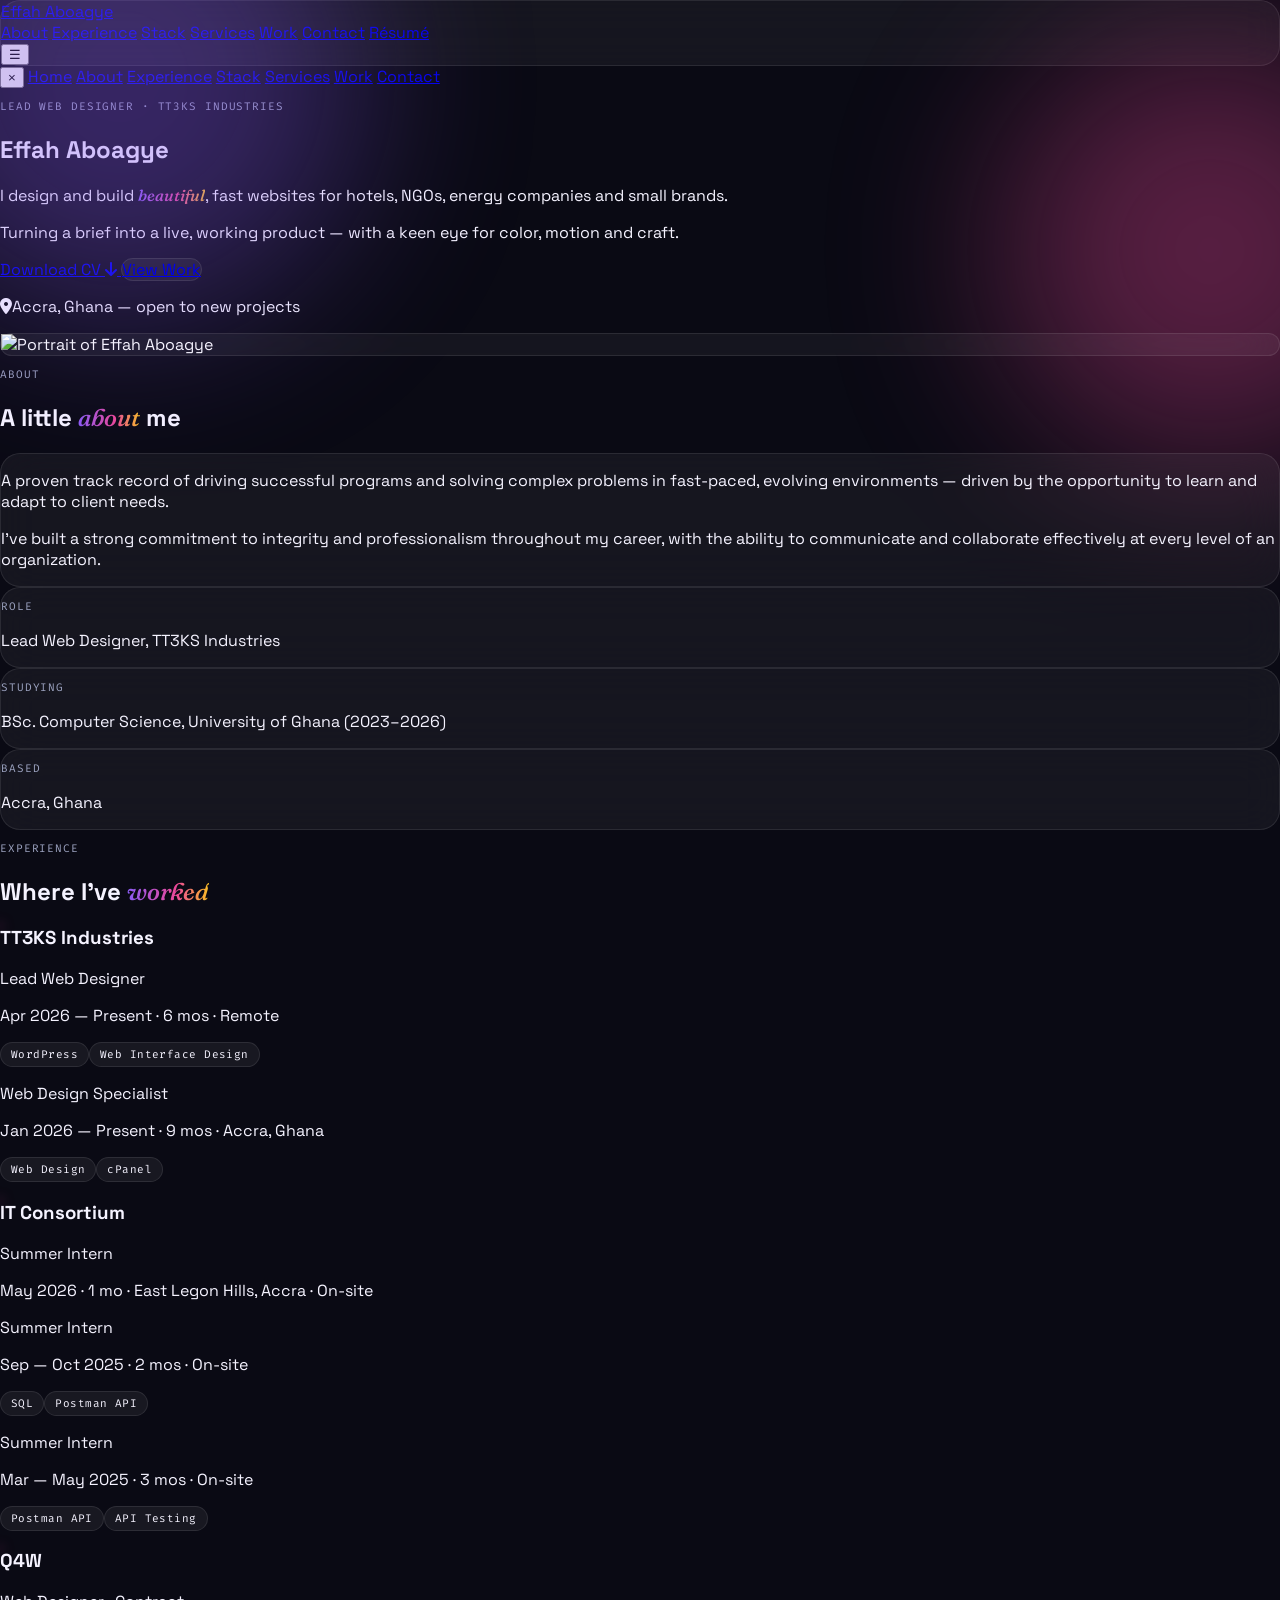
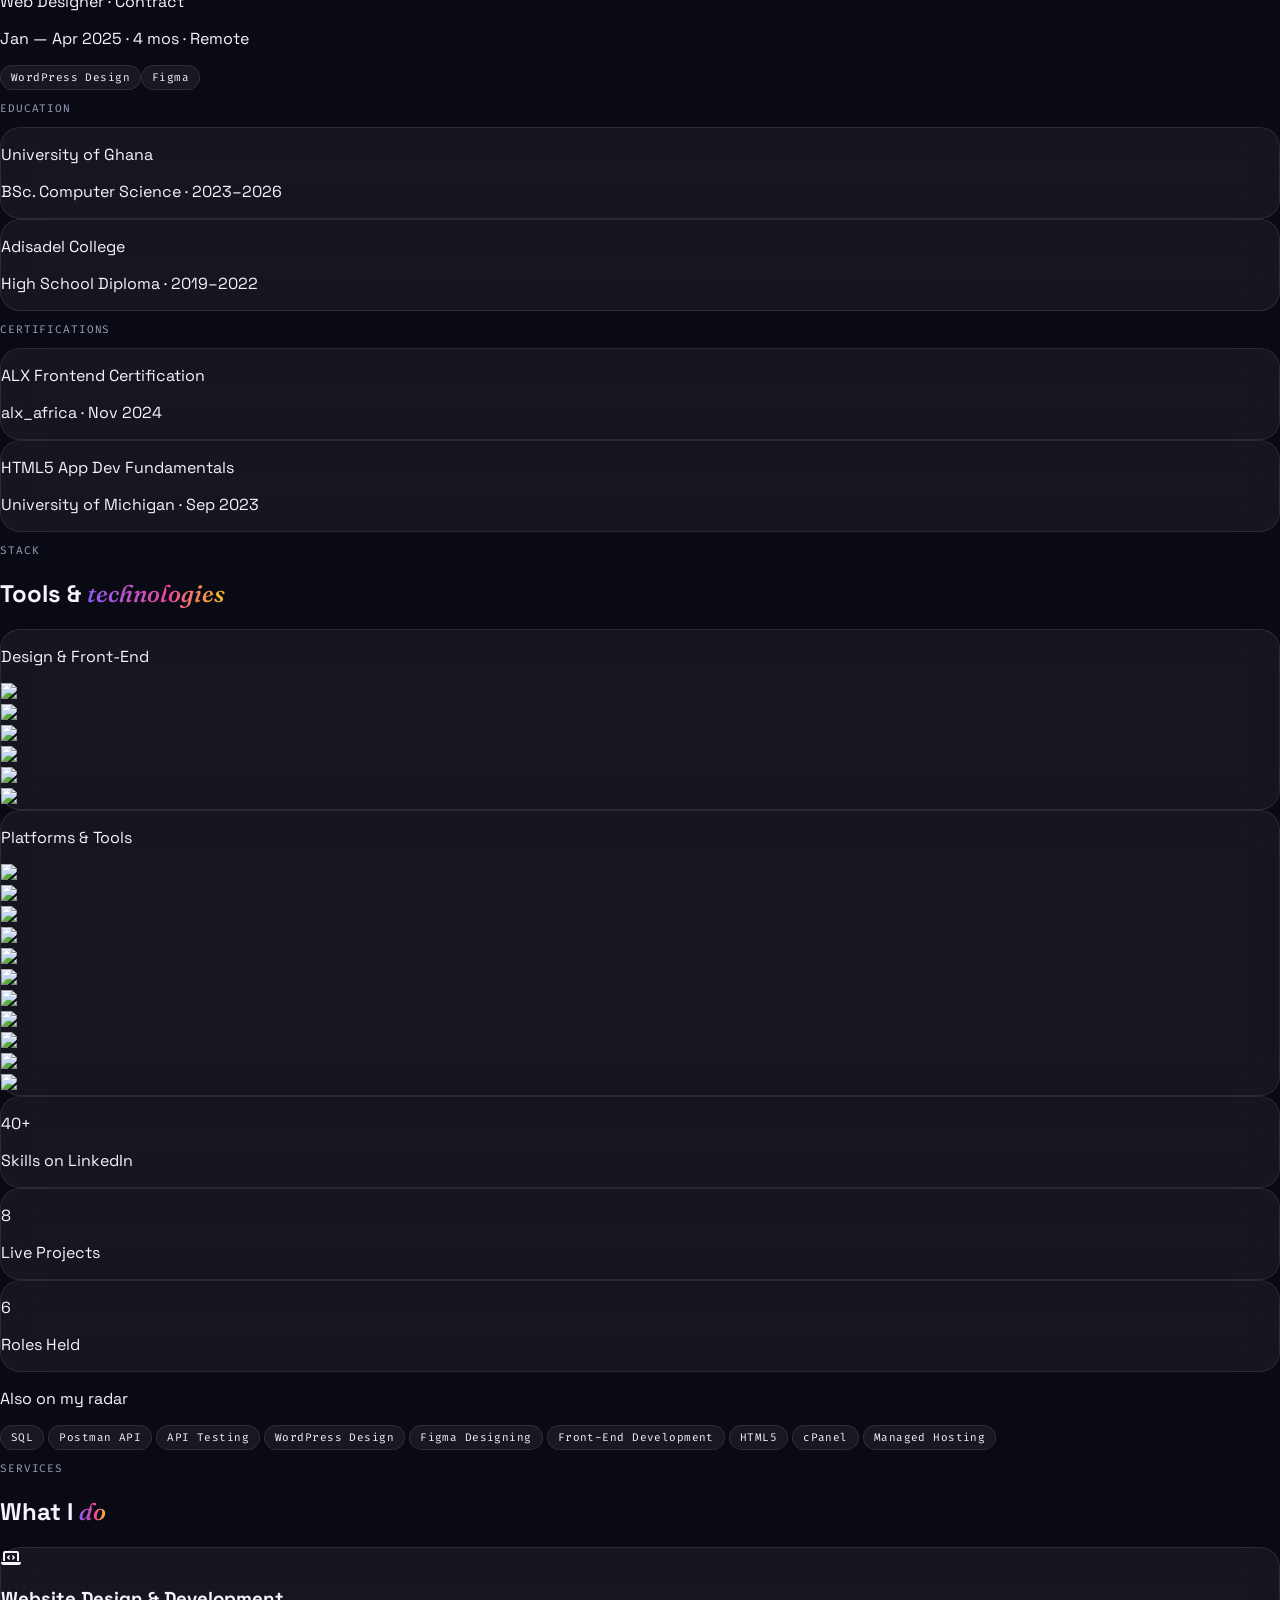
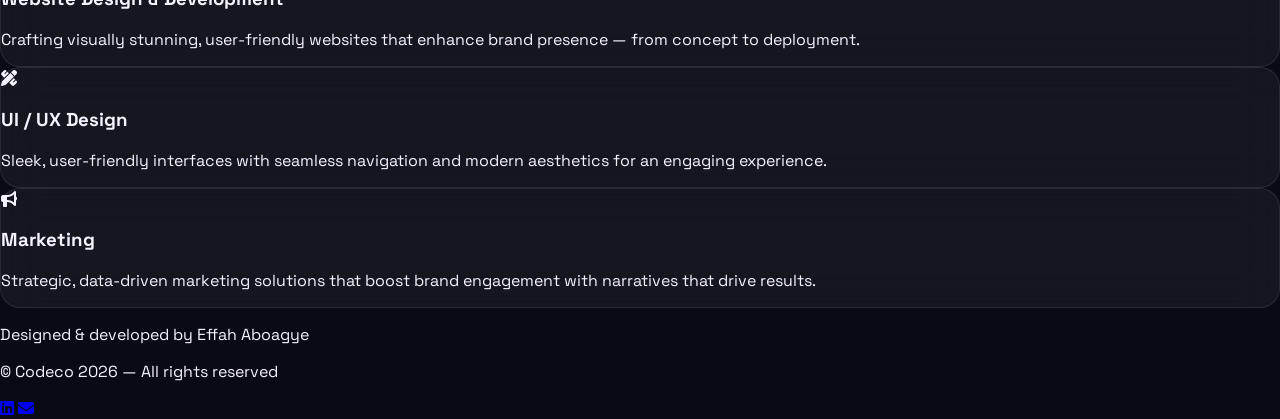
==== commit 566b0f4f: "Add work page with project showcase and navigation for enhanced user experience" ====
--- a/index.html
+++ b/index.html
@@ -16,15 +16,15 @@
     <!-- NAV -->
     <div class="sticky top-4 z-50 px-4 md:px-8">
         <nav class="max-w-6xl mx-auto glass flex items-center justify-between px-6 py-3 rounded-full">
-            <a id="home" href="#home" class="text-lg font-bold tracking-tight text-white">Effah Aboagye</a>
+            <a href="#home" class="text-lg font-bold tracking-tight text-white">Effah Aboagye</a>
 
             <div class="hidden md:flex items-center gap-8">
                 <a href="#about" class="text-sm text-[var(--muted)] hover:text-white transition-colors">About</a>
                 <a href="#experience" class="text-sm text-[var(--muted)] hover:text-white transition-colors">Experience</a>
                 <a href="#stack" class="text-sm text-[var(--muted)] hover:text-white transition-colors">Stack</a>
                 <a href="#services" class="text-sm text-[var(--muted)] hover:text-white transition-colors">Services</a>
-                <a href="#projects" class="text-sm text-[var(--muted)] hover:text-white transition-colors">Work</a>
-                <a href="#contact" class="text-sm text-[var(--muted)] hover:text-white transition-colors">Contact</a>
+                <a href="work.html" class="text-sm text-[var(--muted)] hover:text-white transition-colors">Work</a>
+                <a href="contact.html" class="text-sm text-[var(--muted)] hover:text-white transition-colors">Contact</a>
                 <a href="PAAKWESI EFFAH ABOAGYE_RESUME.pdf" target="_blank" class="text-sm px-4 py-2 rounded-full bg-white text-[#0A0A14] font-semibold hover:bg-[var(--amber)] transition-colors">Résumé</a>
             </div>
 
@@ -40,32 +40,12 @@
         <a href="#experience" class="text-lg menu-link hover:text-[var(--magenta)]">Experience</a>
         <a href="#stack" class="text-lg menu-link hover:text-[var(--magenta)]">Stack</a>
         <a href="#services" class="text-lg menu-link hover:text-[var(--magenta)]">Services</a>
-        <a href="#projects" class="text-lg menu-link hover:text-[var(--magenta)]">Work</a>
-        <a href="#contact" class="text-lg menu-link hover:text-[var(--magenta)]">Contact</a>
+        <a href="work.html" class="text-lg menu-link hover:text-[var(--magenta)]">Work</a>
+        <a href="contact.html" class="text-lg menu-link hover:text-[var(--magenta)]">Contact</a>
     </div>
 
-    <script>
-        const menuBtn = document.getElementById("menu-btn");
-        const mobileMenu = document.getElementById("mobile-menu");
-        const closeBtn = document.getElementById("close-btn");
-        const menuLinks = document.querySelectorAll(".menu-link");
-
-        menuBtn.addEventListener("click", () => {
-            mobileMenu.classList.remove("hidden");
-            mobileMenu.classList.add("flex");
-        });
-
-        function closeMenu() {
-            mobileMenu.classList.add("hidden");
-            mobileMenu.classList.remove("flex");
-        }
-
-        closeBtn.addEventListener("click", closeMenu);
-        menuLinks.forEach(link => link.addEventListener("click", closeMenu));
-    </script>
-
     <!-- HERO -->
-    <section class="relative overflow-hidden">
+    <section id="home" class="relative overflow-hidden">
         <div class="mesh"></div>
         <div class="relative z-10 px-6 md:px-12 pt-20 pb-24 md:pt-28 md:pb-32 max-w-6xl mx-auto grid md:grid-cols-[3fr_2fr] gap-16 items-center">
             <div>
@@ -84,7 +64,7 @@
                         class="inline-flex items-center gap-2 px-6 py-3 rounded-full bg-gradient-to-r from-[var(--violet)] via-[var(--magenta)] to-[var(--amber)] text-white text-sm font-semibold hover:opacity-90 transition-opacity">
                         Download CV <i class="fa-solid fa-arrow-down text-xs"></i>
                     </a>
-                    <a href="#projects"
+                    <a href="work.html"
                         class="inline-flex items-center gap-2 px-6 py-3 rounded-full glass glass-hover text-sm">
                         View Work
                     </a>
@@ -342,135 +322,6 @@
         </div>
     </section>
 
-    <!-- PROJECTS -->
-    <section id="projects" class="px-6 md:px-12 py-20 md:py-28 max-w-6xl mx-auto stagger-section">
-        <p class="label mb-3">Work</p>
-        <h2 class="text-3xl md:text-4xl font-bold text-white mb-3">Selected <span class="accent-word">work</span></h2>
-        <p class="text-[var(--muted)] max-w-md mb-12">Elevate your brand to new heights with our portfolio expertise.</p>
-
-        <div class="work-grid grid md:grid-cols-2 gap-6">
-
-            <a target="_blank" href="https://dminn.me" class="work-card stagger-item group block md:col-span-2 glass glass-hover p-4 md:flex gap-6 items-center">
-                <div class="rounded-xl overflow-hidden md:w-2/3">
-                    <img class="w-full transition-transform duration-500 group-hover:scale-[1.03]" src="assets/Macbook-Air-dminn.me.png" alt="Dm Inn Hotel website screenshot">
-                </div>
-                <div class="p-4 md:p-0">
-                    <p class="text-xs text-[var(--muted)] uppercase tracking-wide">Hotel &amp; Booking · Featured</p>
-                    <h3 class="text-2xl font-semibold text-white mt-1">Dm Inn Hotel</h3>
-                    <p class="text-sm text-[var(--muted)] mt-2 leading-relaxed">Designed a sleek, user-friendly hotel website for DM Inn with seamless booking, interactive gallery, and a luxury feel.</p>
-                    <span class="inline-flex items-center gap-2 mt-4 text-sm text-white group-hover:text-[var(--magenta)] transition-colors">Visit site <i class="fa-solid fa-arrow-up-right text-xs group-hover:translate-x-0.5 group-hover:-translate-y-0.5 transition-transform"></i></span>
-                </div>
-            </a>
-
-            <a href="https://crowdfund-q4w.nl" target="_blank" class="work-card stagger-item group block glass glass-hover p-4">
-                <div class="rounded-xl overflow-hidden">
-                    <img class="w-full transition-transform duration-500 group-hover:scale-[1.03]" src="assets/Macbook-Air-crowdfund-q4w.nl.png" alt="Q4W Crowdfund website screenshot">
-                </div>
-                <div class="p-4">
-                    <p class="text-xs text-[var(--muted)] uppercase tracking-wide">Crowdfunding Platform</p>
-                    <h3 class="text-lg font-semibold text-white mt-1">Q4W Crowdfund</h3>
-                    <p class="text-sm text-[var(--muted)] mt-2 leading-relaxed">Integrated a seamless crowdfunding platform for Q4W, enhancing donations with a clean design and secure transactions.</p>
-                </div>
-            </a>
-
-            <a href="https://q4w.nl" target="_blank" class="work-card stagger-item group block glass glass-hover p-4">
-                <div class="rounded-xl overflow-hidden">
-                    <img class="w-full transition-transform duration-500 group-hover:scale-[1.03]" src="assets//Macbook-Air-q4w.nl (1).png" alt="Q4W NL website screenshot">
-                </div>
-                <div class="p-4">
-                    <p class="text-xs text-[var(--muted)] uppercase tracking-wide">Corporate Website</p>
-                    <h3 class="text-lg font-semibold text-white mt-1">Q4W NL.</h3>
-                    <p class="text-sm text-[var(--muted)] mt-2 leading-relaxed">Designed and optimized Q4W.nl, the main website for Quality for Water, ensuring a clean, user-friendly, and impactful online presence.</p>
-                </div>
-            </a>
-
-            <a href="https://joelaboagye.online" target="_blank" class="work-card stagger-item group block glass glass-hover p-4">
-                <div class="rounded-xl overflow-hidden">
-                    <img class="w-full transition-transform duration-500 group-hover:scale-[1.03]" src="assets/Macbook-Air-mighty808.github.io.png" alt="Portfolio website screenshot">
-                </div>
-                <div class="p-4">
-                    <p class="text-xs text-[var(--muted)] uppercase tracking-wide">Personal Portfolio</p>
-                    <h3 class="text-lg font-semibold text-white mt-1">Portfolio Website</h3>
-                    <p class="text-sm text-[var(--muted)] mt-2 leading-relaxed">A sleek, responsive portfolio website built to showcase work, skills and projects — focused on UI, animation and user experience.</p>
-                </div>
-            </a>
-
-            <a href="https://blossomingfigspsych.com/" target="_blank" class="work-card stagger-item group block glass glass-hover p-4">
-                <div class="rounded-xl overflow-hidden">
-                    <img class="w-full transition-transform duration-500 group-hover:scale-[1.03]" src="assets/Macbook-Air-blossomingfigspsych.com.png" alt="Blossoming Figs Psychological Services website screenshot">
-                </div>
-                <div class="p-4">
-                    <p class="text-xs text-[var(--muted)] uppercase tracking-wide">Mental Health</p>
-                    <h3 class="text-lg font-semibold text-white mt-1">Blossoming Figs Psychological Services LLC.</h3>
-                    <p class="text-sm text-[var(--muted)] mt-2 leading-relaxed">Designed a clean, user-friendly mental health website focused on accessibility, clarity, and a supportive user experience.</p>
-                </div>
-            </a>
-
-            <a href="https://daaviscuisine.store/" target="_blank" class="work-card stagger-item group block glass glass-hover p-4">
-                <div class="rounded-xl overflow-hidden">
-                    <img class="w-full transition-transform duration-500 group-hover:scale-[1.03]" src="assets/Macbook-Air-daaviscuisine.store.png" alt="Daavi's Cuisine website screenshot">
-                </div>
-                <div class="p-4">
-                    <p class="text-xs text-[var(--muted)] uppercase tracking-wide">Catering &amp; Food</p>
-                    <h3 class="text-lg font-semibold text-white mt-1">Daavi's Cuisine</h3>
-                    <p class="text-sm text-[var(--muted)] mt-2 leading-relaxed">Created an inviting catering website for Daavi's Cuisine that showcases delicious menus and makes ordering easy.</p>
-                </div>
-            </a>
-
-            <a href="https://myriadprojectsenergy.com/" target="_blank" class="work-card stagger-item group block md:col-span-2 glass glass-hover p-4 md:flex gap-6 items-center">
-                <div class="rounded-xl overflow-hidden md:w-2/3">
-                    <img class="w-full aspect-[16/9] object-cover object-top transition-transform duration-500 group-hover:scale-[1.03]" src="assets/myriad-energy.png" alt="Myriad Energy website screenshot">
-                </div>
-                <div class="p-4 md:p-0">
-                    <p class="text-xs text-[var(--muted)] uppercase tracking-wide">Energy &amp; Engineering · Featured</p>
-                    <h3 class="text-2xl font-semibold text-white mt-1">Myriad Energy</h3>
-                    <p class="text-sm text-[var(--muted)] mt-2 leading-relaxed">Built a bold corporate site for Myriad Energy, an African energy &amp; engineering company, blending industrial imagery with a clean, trust-driven layout.</p>
-                    <span class="inline-flex items-center gap-2 mt-4 text-sm text-white group-hover:text-[var(--magenta)] transition-colors">Visit site <i class="fa-solid fa-arrow-up-right text-xs group-hover:translate-x-0.5 group-hover:-translate-y-0.5 transition-transform"></i></span>
-                </div>
-            </a>
-
-            <a href="https://shaybanaturals.com/" target="_blank" class="work-card stagger-item group block md:col-span-2 glass glass-hover p-4">
-                <div class="rounded-xl overflow-hidden">
-                    <img class="w-full aspect-[21/9] object-cover object-top transition-transform duration-500 group-hover:scale-[1.03]" src="assets/shayba-naturals.png" alt="Shayba Naturals website screenshot">
-                </div>
-                <div class="p-4">
-                    <p class="text-xs text-[var(--muted)] uppercase tracking-wide">Beauty &amp; Skincare</p>
-                    <h3 class="text-lg font-semibold text-white mt-1">Shayba Naturals</h3>
-                    <p class="text-sm text-[var(--muted)] mt-2 leading-relaxed">Designed a warm, botanical e-commerce experience for Shayba Naturals' organic skincare line, from category browsing to checkout.</p>
-                </div>
-            </a>
-
-            <div class="work-card stagger-item md:col-span-2 glass p-8 grid md:grid-cols-[1fr_2fr] gap-8 items-center">
-                <div class="rounded-xl bg-white/5 aspect-[16/9] flex items-center justify-center">
-                    <i class="fa-solid fa-trophy text-4xl text-[var(--amber)]/60"></i>
-                </div>
-                <div>
-                    <p class="text-xs text-[var(--muted)] uppercase tracking-wide">Esports Platform · In Development</p>
-                    <h3 class="text-lg font-semibold text-white mt-1">Apex Arenas</h3>
-                    <p class="text-sm text-[var(--muted)] mt-2 leading-relaxed">Co-founded and building an esports tournament platform for Ghana — bracket generation, player registration and formats like double elimination and group stages.</p>
-                    <div class="flex flex-wrap gap-2 mt-4">
-                        <span class="tag">React</span><span class="tag">Node.js</span><span class="tag">MongoDB</span>
-                    </div>
-                </div>
-            </div>
-
-        </div>
-    </section>
-
-    <!-- CONTACT -->
-    <section id="contact" class="relative px-6 md:px-12 py-20 md:py-28 max-w-6xl mx-auto stagger-section">
-        <div class="stagger-item relative glass overflow-hidden p-12 md:p-20 text-center">
-            <div class="mesh mesh-quiet"></div>
-            <div class="relative z-10">
-                <p class="label mb-4">Get in touch</p>
-                <h2 class="text-3xl md:text-5xl font-bold text-white mb-6">Let's build <span class="accent-word">something</span>.</h2>
-                <a href="mailto:effahaboagye888@gmail.com" class="text-xl sm:text-3xl font-semibold text-white hover:text-[var(--magenta)] transition-colors break-all">
-                    effahaboagye888@gmail.com
-                </a>
-            </div>
-        </div>
-    </section>
-
     <!-- FOOTER -->
     <footer class="border-t border-white/10">
         <div class="max-w-6xl mx-auto px-6 md:px-12 py-10 grid md:grid-cols-3 gap-6 items-center text-center md:text-left">
@@ -483,55 +334,7 @@
         </div>
     </footer>
 
-    <script type="module">
-        // Framer-Motion-style entrance & scroll animations, via Motion (motion.dev) —
-        // same team/engine as Framer Motion, but works in plain HTML/JS with no
-        // React or build step.
-        const showHero = () => {
-            document.querySelectorAll(".hero-item, .hero-portrait").forEach((el) => {
-                el.style.opacity = "1";
-            });
-        };
-
-        const reduceMotion = window.matchMedia("(prefers-reduced-motion: reduce)").matches;
-
-        // Safety net: if the CDN import fails or is slow, never leave hero content invisible.
-        const heroFallback = setTimeout(showHero, 2500);
-
-        if (reduceMotion) {
-            clearTimeout(heroFallback);
-            showHero();
-        } else {
-            try {
-                const { animate, inView, stagger } = await import("https://cdn.jsdelivr.net/npm/motion@11.11.13/+esm");
-                clearTimeout(heroFallback);
-
-                animate(".hero-item", { opacity: [0, 1], y: [16, 0] }, { duration: 0.6, delay: stagger(0.1), easing: "ease-out" });
-                animate(".hero-portrait", { opacity: [0, 1], scale: [0.96, 1] }, { duration: 0.7, delay: 0.25, easing: "ease-out" });
-
-                document.querySelectorAll(".stagger-section").forEach((section) => {
-                    const items = section.querySelectorAll(".stagger-item");
-                    if (!items.length) return;
-
-                    let stop;
-                    stop = inView(section, () => {
-                        const controls = animate(items, { opacity: [0, 1], y: [24, 0] }, { duration: 0.6, delay: stagger(0.07), easing: "ease-out" });
-                        // Release inline styles once settled so CSS (e.g. the project-card
-                        // hover-dim effect) can take back over the opacity property.
-                        Promise.resolve(controls.finished).then(() => {
-                            items.forEach((el) => {
-                                el.style.opacity = "";
-                                el.style.transform = "";
-                            });
-                        });
-                        stop();
-                    }, { amount: 0.2 });
-                });
-            } catch (err) {
-                clearTimeout(heroFallback);
-                showHero();
-            }
-        }
-    </script>
+    <script src="js/menu.js"></script>
+    <script type="module" src="js/animations.js"></script>
 </body>
 </html>
